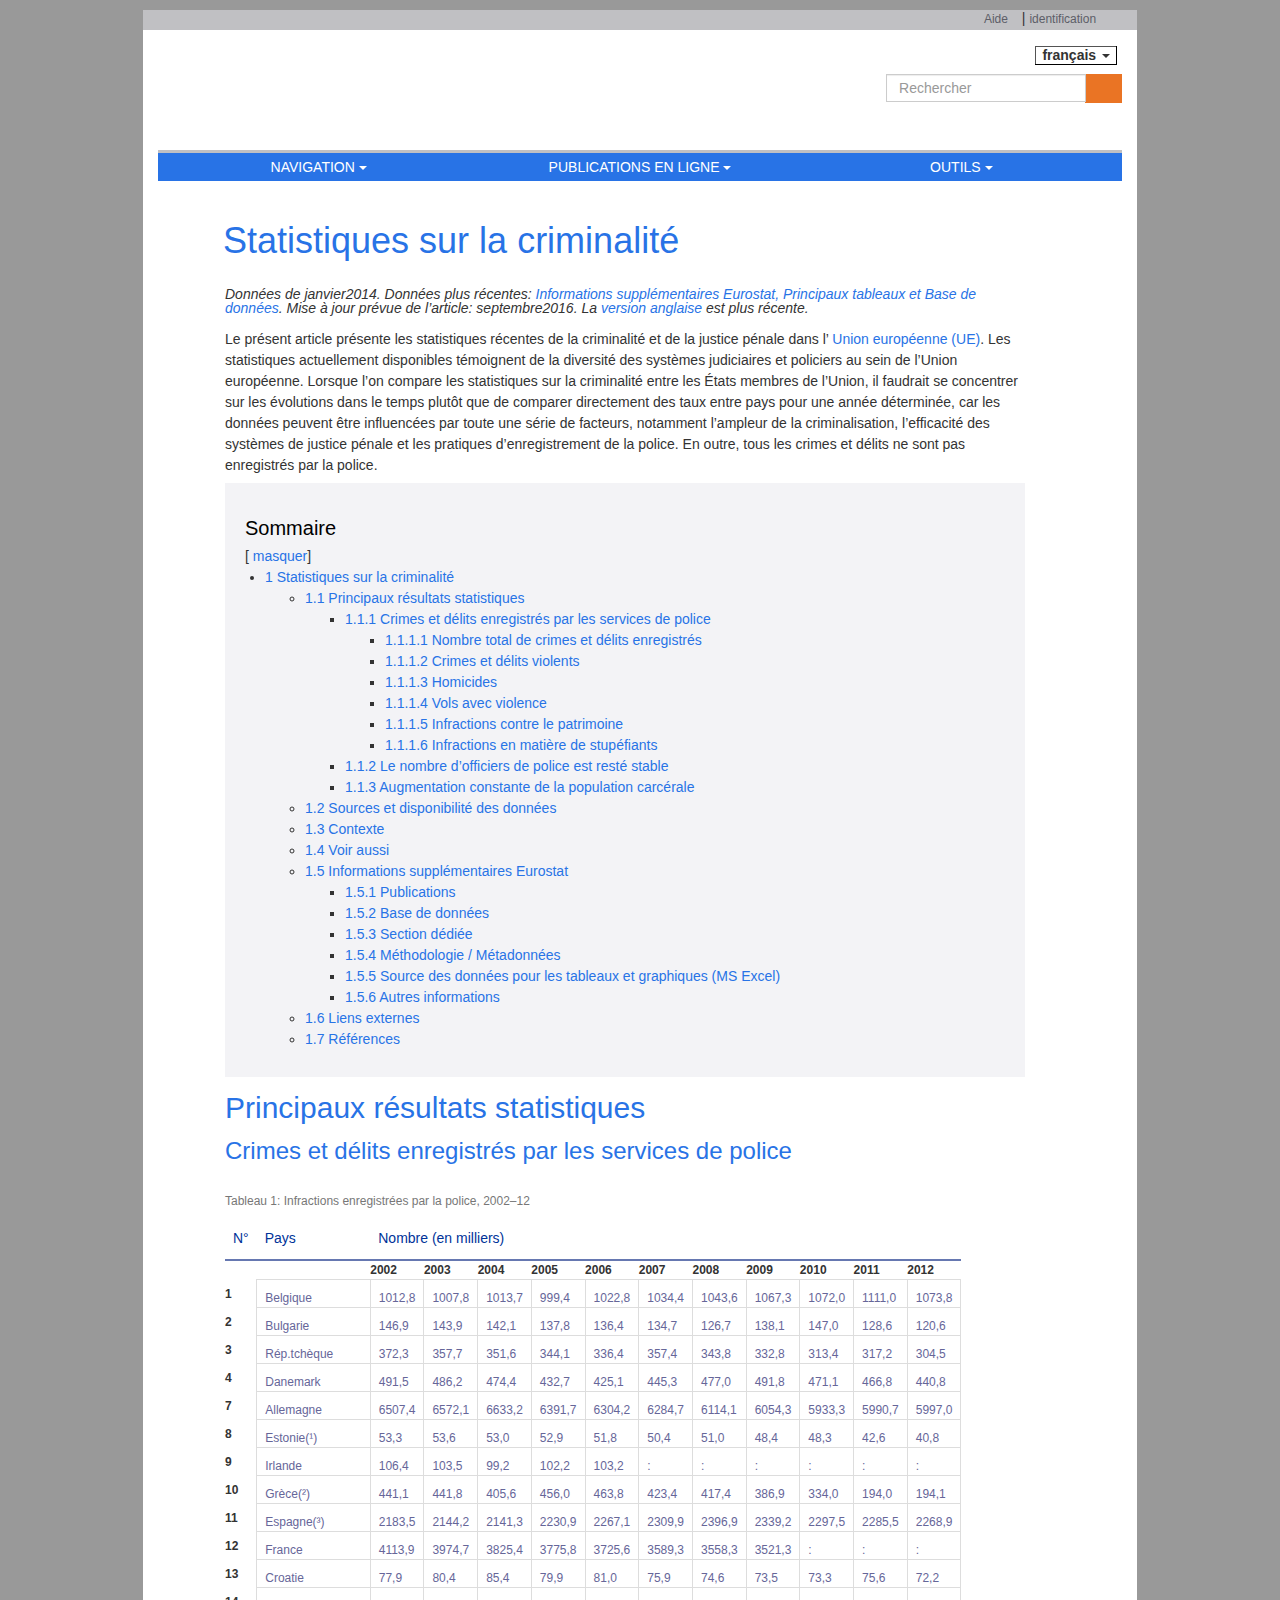
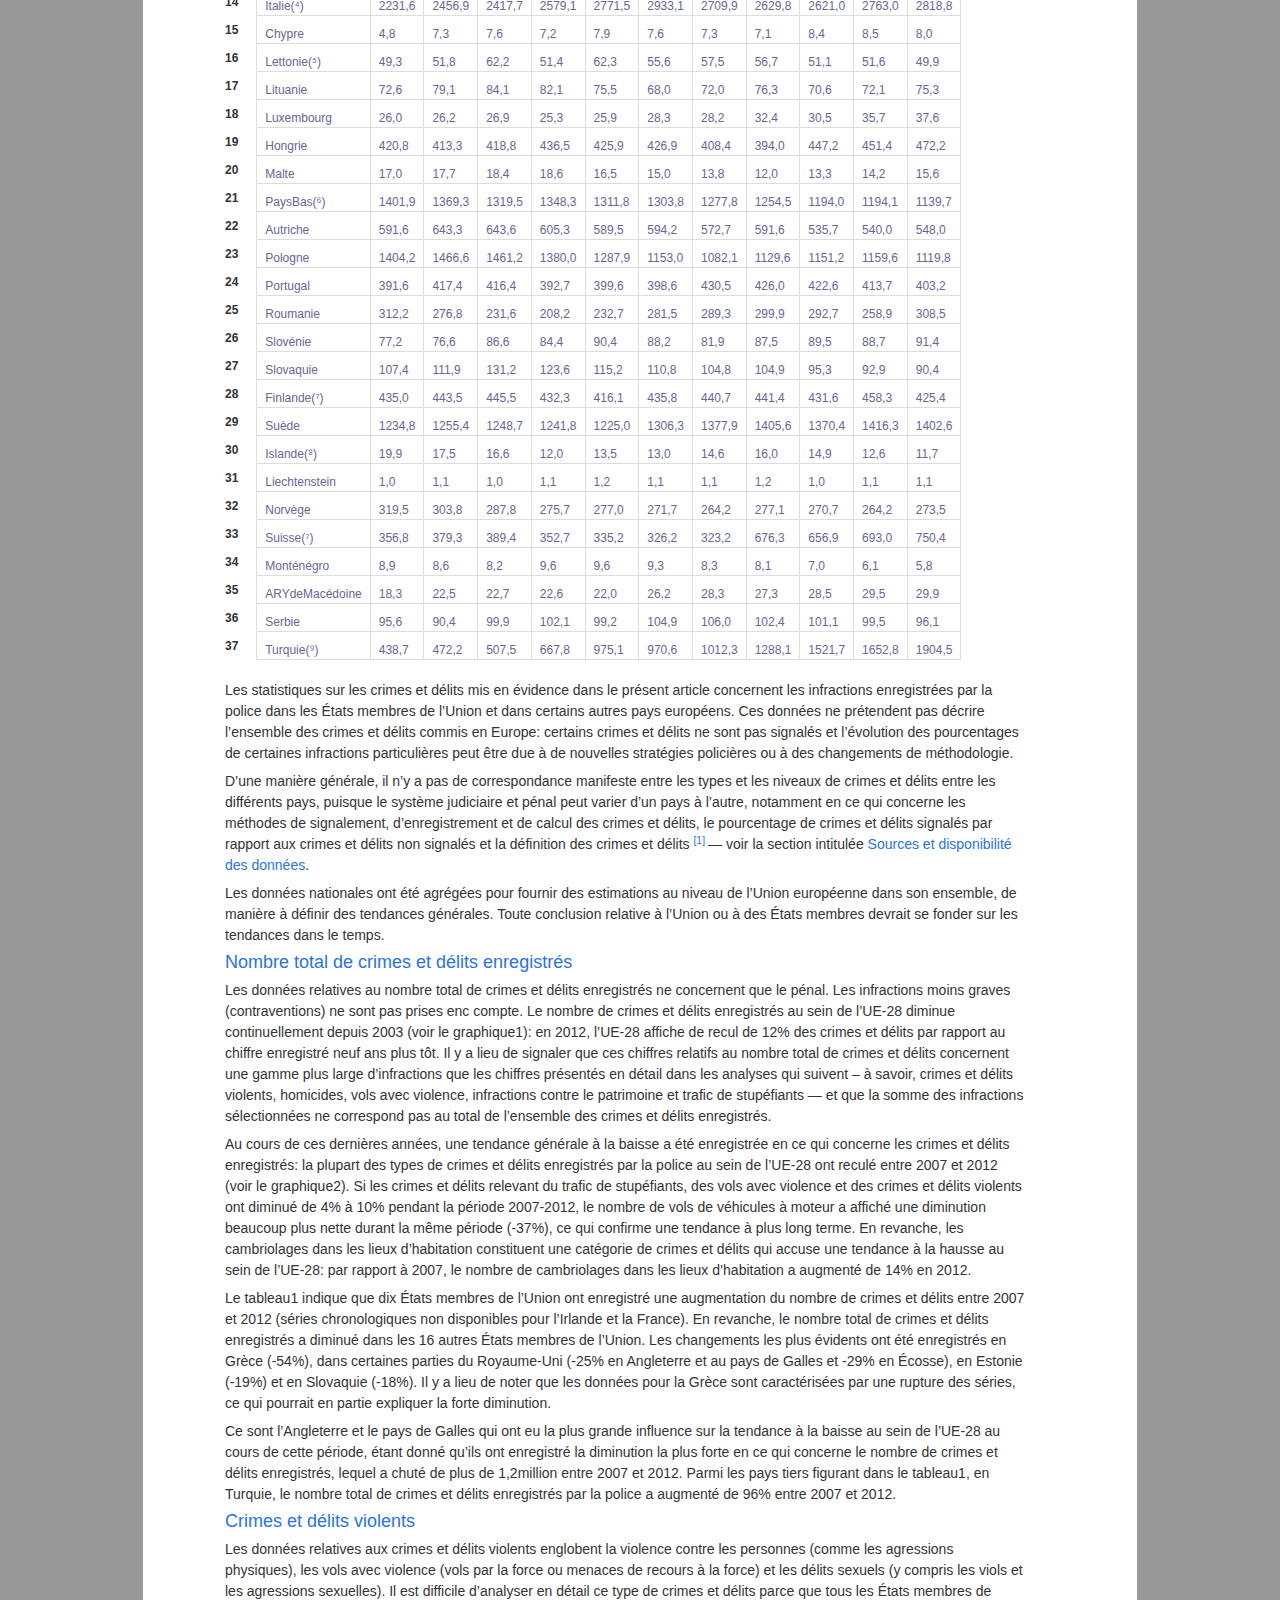
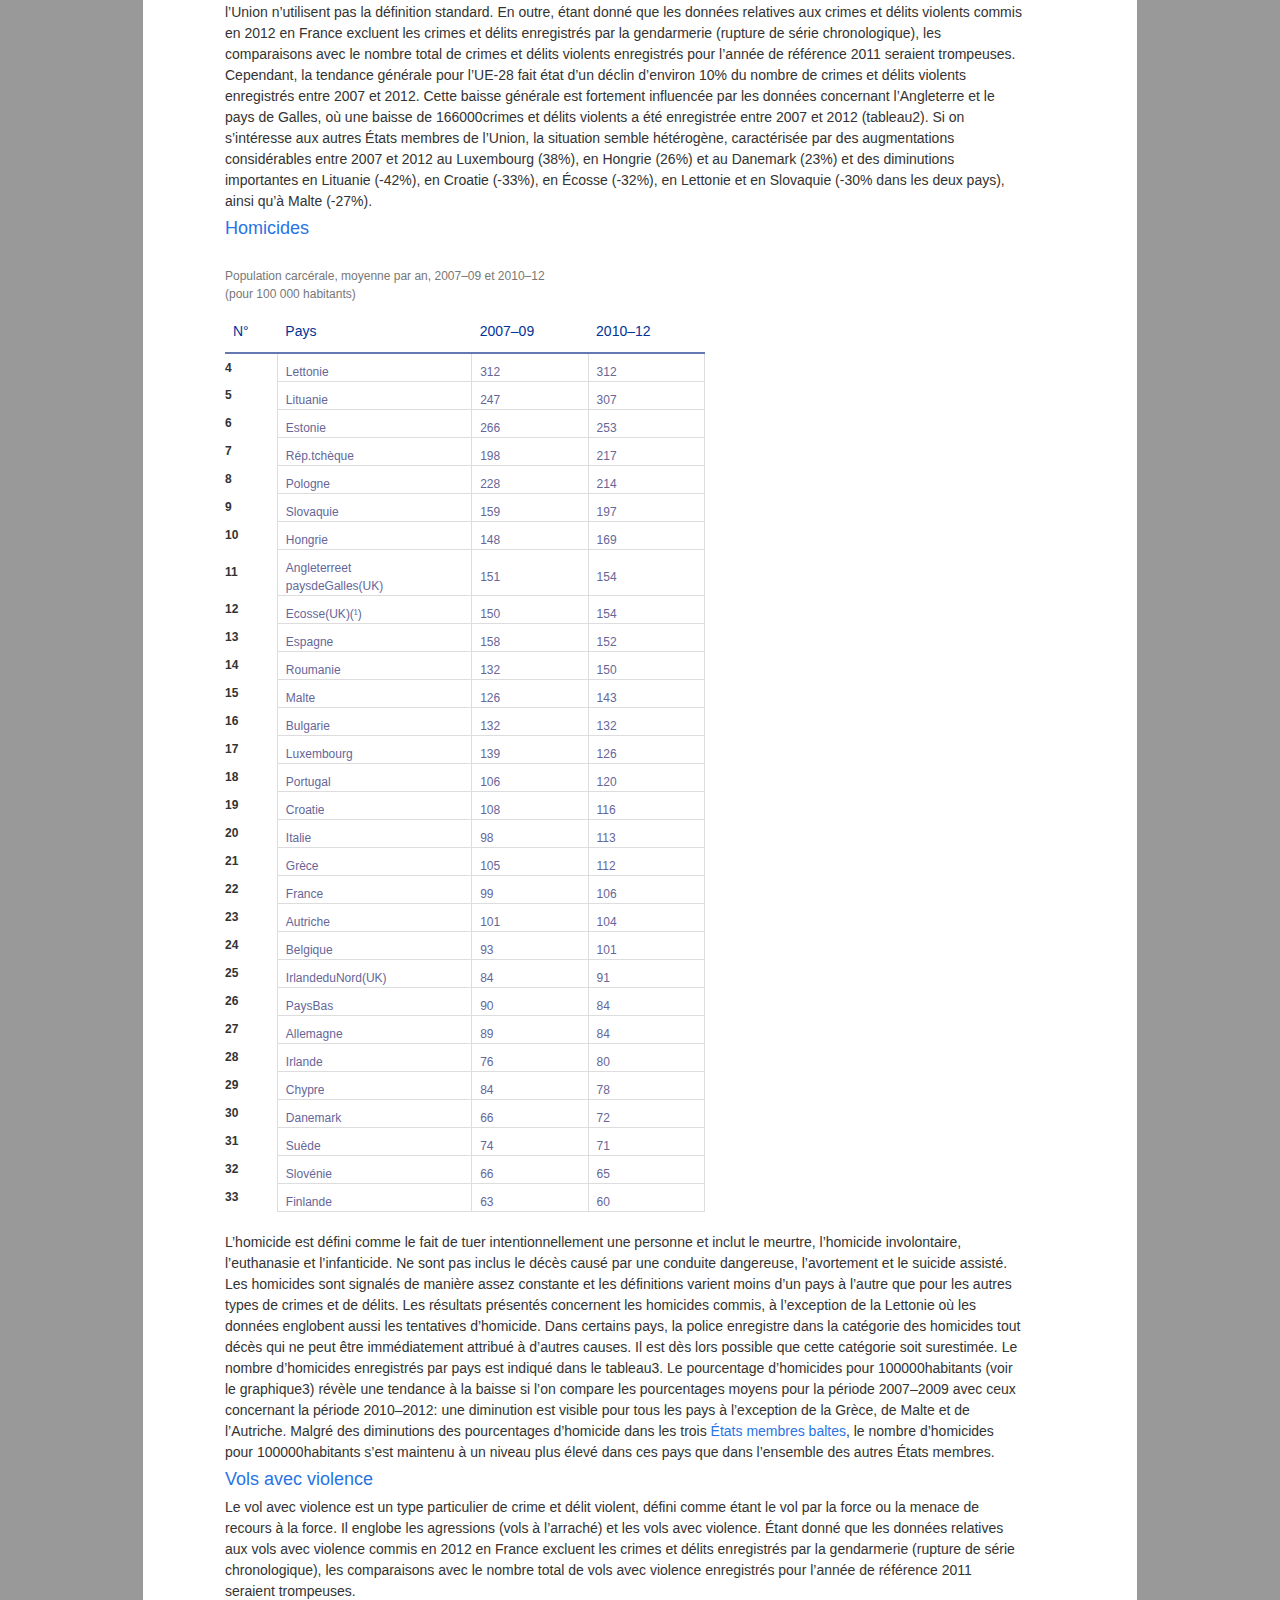
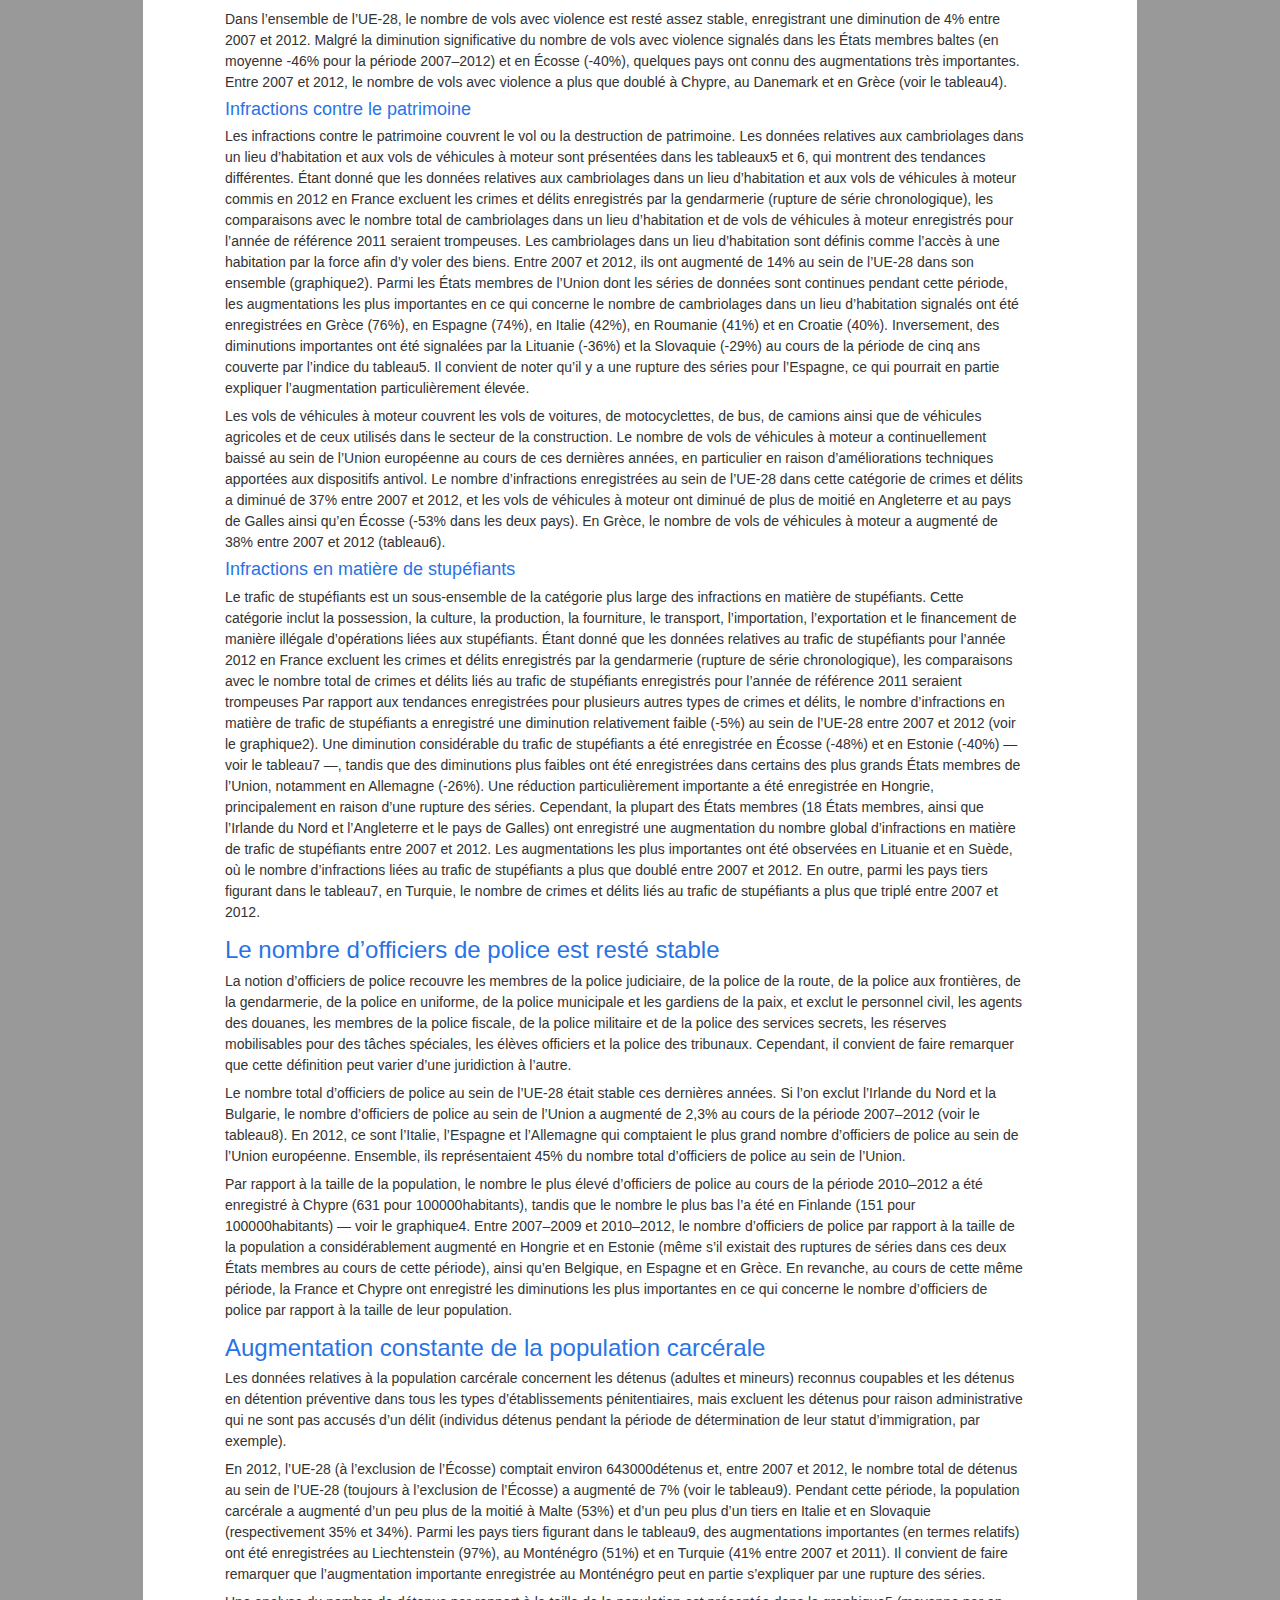
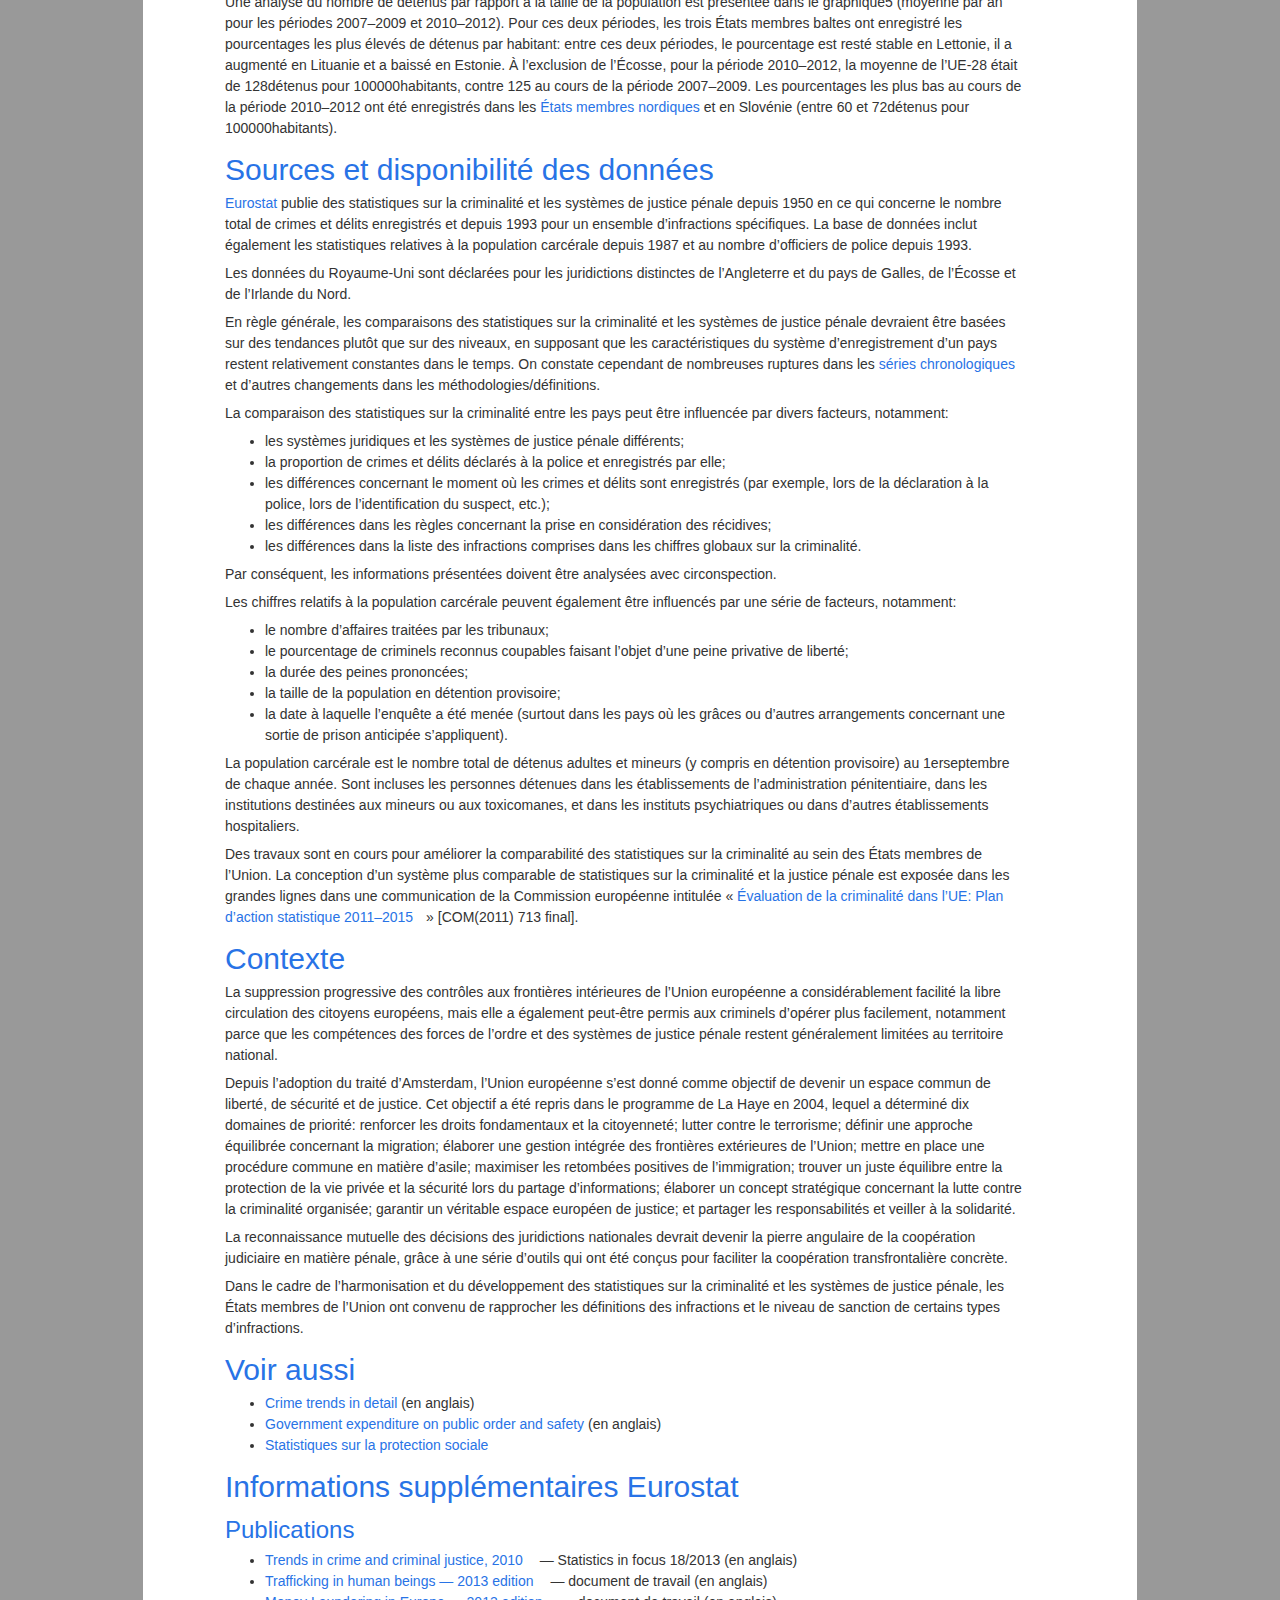
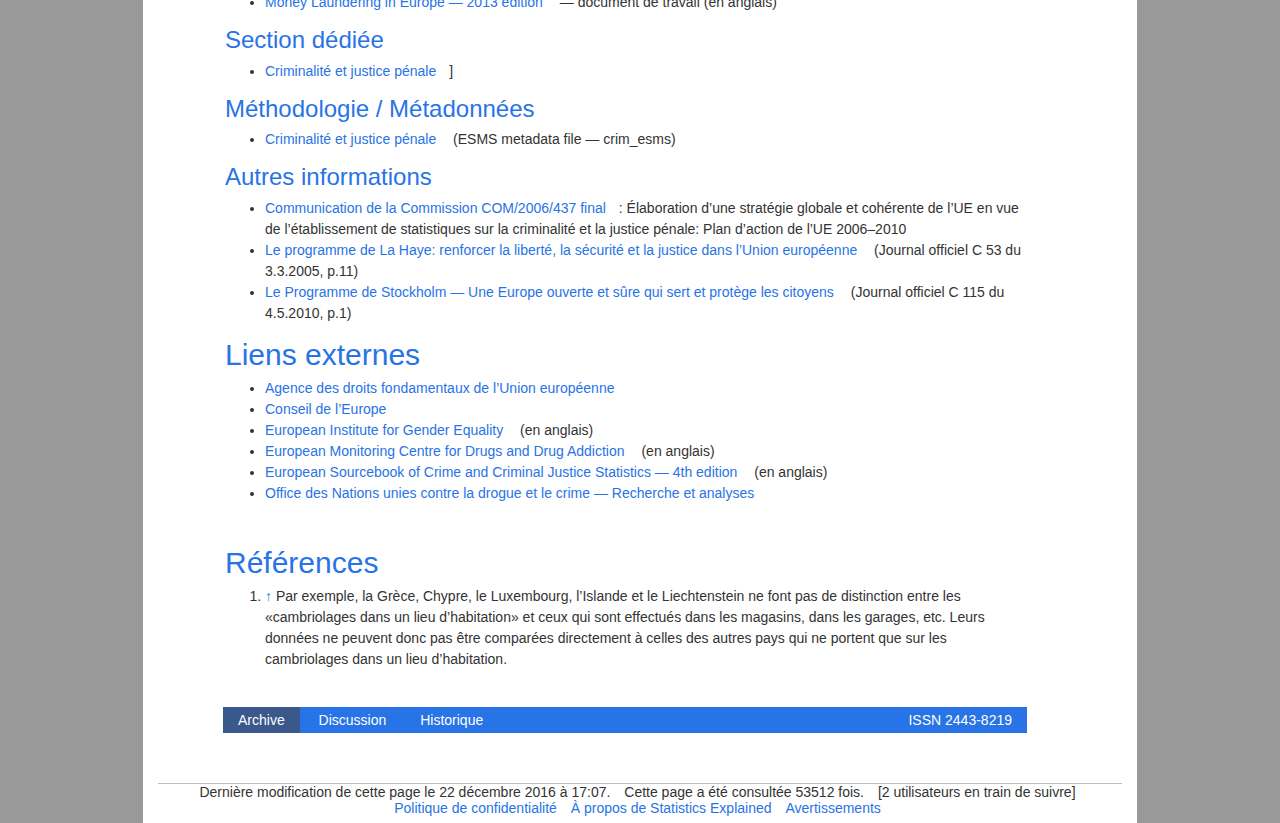
==== javascript-challenge-solo/challenge-js-files/index.html @ 6834a0c2 "add challenge files" ====
<!DOCTYPE html>
<!-- saved from url=(0093) -->
<html lang="fr" dir="ltr" class="client-js js flexbox flexboxlegacy canvas canvastext postmessage websqldatabase indexeddb hashchange history draganddrop websockets">

<head>
  <meta http-equiv="Content-Type" content="text/html; charset=UTF-8">
  <meta http-equiv="X-UA-Compatible" content="Ie=Edge,chrome=1">
  <title>Statistiques sur la criminalité - Statistics Explained</title>
  <meta name="generator" content="MediaWiki 1.22.5">
  <link rel="shortcut icon" href="http://ec.europa.eu/skins/common/logos/favicon.gif">
  <link rel="alternate" type="application/atom+xml" title="Flux Atom de Statistics Explained" href="http://ec.europa.eu/eurostat/statistics-explained/index.php?title=Special:RecentChanges&amp;feed=atom">

  <link rel="stylesheet" href="./assets/EMPM_MainPage.css">
  <link rel="stylesheet" href="./assets/StatexpBPM.css">
  <link rel="stylesheet" href="./assets/styles.css">
  <link rel="stylesheet" href="./assets/styles(1).css">
  <link rel="stylesheet" href="./assets/ext.cite.css">
  <link rel="stylesheet" href="./assets/jquery.makeCollapsible.css">
  <link rel="stylesheet" href="./assets/jquery.tipsy.css">
  <link rel="stylesheet" href="./assets/jquery.suggestions.css">
  <link rel="stylesheet" href="./assets/mediawiki.searchSuggest.css">
  <link rel="stylesheet" href="./assets/mediawiki.action.view.postEdit.css">
  <meta name="ResourceLoaderDynamicStyles" content="">
  <link href="./assets/style.css" rel="stylesheet" type="text/css">
  <meta http-equiv="X-UA-Compatible" content="IE=edge">
  <meta name="viewport" content="width=device-width, initial-scale=1.0">
  <link rel="stylesheet" href="./assets/font-awesome.min.css">
  <link rel="stylesheet" href="./assets/statexpflat.css">
  <link rel="stylesheet" href="./assets/statexpflat-grid.css">

  <style>
    a:lang(ar),
    a:lang(ckb),
    a:lang(kk-arab),
    a:lang(mzn),
    a:lang(ps),
    a:lang(ur) {
      text-decoration: none;
    }

    table {
      font-family: "Lucida Sans Unicode", "Lucida Grande", Sans-Serif;
      font-size: 12px;
      background: #fff;
      margin: 2rem 0;
      width: 480px;
      border-collapse: collapse;
      text-align: left;
    }

    table thead th {
      font-size: 14px;
      font-weight: normal;
      color: #039;
      padding: 10px 8px;
      border-bottom: 2px solid #6678b1;
    }

    table td {
      color: #669;
      padding: 9px 8px 0px 8px;
      border: 1px solid #DDD;

    }

    table tbody tr:hover td {
      color: #009;
    }

    .bodyContent {
      padding: 2rem 0rem;
      line-height: 1.5;
      max-width: 80rem;
      margin: auto;
    }

    .toc {
      width: auto;
      padding: 2rem;
    }

    .content {
      padding: 2rem 4rem;
    }
  </style>
</head>

<body class="mediawiki ltr sitedir-ltr ns-110 ns-subject page-Archive_Crime_statistics_fr skin-statexpflat action-view" cz-shortcut-listen="true">


  <div class="container">

    <div class="header" id="se-header">
      <div class="grey-stripe"></div>
      <div class="flag hidden-xs hidden-sm"></div>
      <div class="flag-mobile hidden-md hidden-lg"></div>
      <ul class="login list-inline hidden-xs hidden-sm">
        <li>
          <a href="http://ec.europa.eu/eurostat/statistics-explained/index.php/Help:Contents">Aide</a>
        </li>

        <li>
          <a href="http://ec.europa.eu/eurostat/statistics-explained/index.php?title=Special:UserLogin&amp;returnto=Archive%3ACrime+statistics%2Ffr"
            title="Il est nécessaire de se connecter avant toute modification (réservé à Eurostat et aux contributeurs accrédités)"
            accesskey="o">identification</a>
        </li>
        <li class="login-icon"></li>
      </ul>

      <div class="heading">
        <!--<div class="statexp-small hidden-lg hidden-md">Statistics Explained</div>-->
        <div class="lighthouse articles visible-lg-block"></div>

        <div class="links hidden-xs hidden-sm">
          <ul class="list-inline">


            <li class="lang-selector hidden-xs hidden-sm">
              <div class="dropdown">
                <button id="lang-selector" type="button" data-toggle="dropdown" aria-haspopup="true" aria-expanded="false">
                  <strong class="selflink">français</strong>
                  <span class="caret"></span>
                </button>
                <ul class="dropdown-menu" role="menu" aria-labelledby="dLabel">

                  <li>
                    <a href="http://ec.europa.eu/eurostat/statistics-explained/index.php?title=Archive:Crime_statistics" title="Archive:Crime statistics">English</a>
                  </li>
                  <li>
                    <a href="http://ec.europa.eu/eurostat/statistics-explained/index.php?title=Archive:Crime_statistics/bg" title="Archive:Crime statistics/bg">български</a>
                  </li>
                  <li>
                    <a href="http://ec.europa.eu/eurostat/statistics-explained/index.php?title=Archive:Crime_statistics/cs" title="Archive:Crime statistics/cs">česky</a>
                  </li>
                  <li>
                    <a href="http://ec.europa.eu/eurostat/statistics-explained/index.php?title=Archive:Crime_statistics/da" title="Archive:Crime statistics/da">dansk</a>
                  </li>
                  <li>
                    <a href="http://ec.europa.eu/eurostat/statistics-explained/index.php?title=Archive:Crime_statistics/de" title="Archive:Crime statistics/de">Deutsch</a>
                  </li>
                  <li>
                    <a href="http://ec.europa.eu/eurostat/statistics-explained/index.php?title=Archive:Crime_statistics/et" title="Archive:Crime statistics/et">eesti</a>
                  </li>
                  <li>
                    <a href="http://ec.europa.eu/eurostat/statistics-explained/index.php?title=Archive:Crime_statistics/el" title="Archive:Crime statistics/el">Ελληνικά</a>
                  </li>
                  <li>
                    <a href="http://ec.europa.eu/eurostat/statistics-explained/index.php?title=Archive:Crime_statistics/es" title="Archive:Crime statistics/es">español</a>
                  </li>
                  <li>
                    <a href="http://ec.europa.eu/eurostat/statistics-explained/index.php?title=Archive:Crime_statistics/hr" title="Archive:Crime statistics/hr">hrvatski</a>
                  </li>
                  <li>
                    <a href="http://ec.europa.eu/eurostat/statistics-explained/index.php?title=Archive:Crime_statistics/it" title="Archive:Crime statistics/it">italiano</a>
                  </li>
                  <li>
                    <a href="http://ec.europa.eu/eurostat/statistics-explained/index.php?title=Archive:Crime_statistics/lv" title="Archive:Crime statistics/lv">latviešu</a>
                  </li>
                  <li>
                    <a href="http://ec.europa.eu/eurostat/statistics-explained/index.php?title=Archive:Crime_statistics/lt" title="Archive:Crime statistics/lt">lietuvių</a>
                  </li>
                  <li>
                    <a href="http://ec.europa.eu/eurostat/statistics-explained/index.php?title=Archive:Crime_statistics/hu" title="Archive:Crime statistics/hu">magyar</a>
                  </li>
                  <li>
                    <a href="http://ec.europa.eu/eurostat/statistics-explained/index.php?title=Archive:Crime_statistics/nl" title="Archive:Crime statistics/nl">Nederlands</a>
                  </li>
                  <li>
                    <a href="http://ec.europa.eu/eurostat/statistics-explained/index.php?title=Archive:Crime_statistics/pl" title="Archive:Crime statistics/pl">polski</a>
                  </li>
                  <li>
                    <a href="http://ec.europa.eu/eurostat/statistics-explained/index.php?title=Archive:Crime_statistics/pt" title="Archive:Crime statistics/pt">português</a>
                  </li>
                  <li>
                    <a href="http://ec.europa.eu/eurostat/statistics-explained/index.php?title=Archive:Crime_statistics/ro" title="Archive:Crime statistics/ro">română</a>
                  </li>
                  <li>
                    <a href="http://ec.europa.eu/eurostat/statistics-explained/index.php?title=Archive:Crime_statistics/sk" title="Archive:Crime statistics/sk">slovenčina</a>
                  </li>
                  <li>
                    <a href="http://ec.europa.eu/eurostat/statistics-explained/index.php?title=Archive:Crime_statistics/sl" title="Archive:Crime statistics/sl">slovenščina</a>
                  </li>
                  <li>
                    <a href="http://ec.europa.eu/eurostat/statistics-explained/index.php?title=Archive:Crime_statistics/fi" title="Archive:Crime statistics/fi">suomi</a>
                  </li>
                  <li>
                    <a href="http://ec.europa.eu/eurostat/statistics-explained/index.php?title=Archive:Crime_statistics/sv" title="Archive:Crime statistics/sv">svenska</a>
                  </li>
                </ul>

              </div>

            </li>

          </ul>

        </div>
        <!----
		<div class="eurostat">eurostat</div>
		<div class="statexp">Statistics Explained</div>
		<!---->
        <a href="http://ec.europa.eu/eurostat/statistics-explained/index.php/Main_Page/fr">
          <div class="statexptitle"></div>
        </a>
        <div class="mobile-header-buttons hidden-md hidden-lg">
          <button id="mobile-menu-button" class="bt-open">
            <span class="glyphicon glyphicon-align-justify icon-show"></span>
            <span class="glyphicon glyphicon-remove icon-hide"></span>
          </button>
          <button id="mobile-search-button" class="bt-open">
            <span class="glyphicon glyphicon-search icon-show"></span>
            <span class="glyphicon glyphicon-remove icon-hide"></span>
          </button>
        </div>
        <!---->
        <div class="search-box hidden-xs hidden-sm">
          <form class="form-inline" action="http://ec.europa.eu/eurostat/statistics-explained/index.php" id="searchform">
            <input type="hidden" name="title" value="Special:Search">
            <div class="form-group">
              <div class="input-group">
                <input type="search" name="search" placeholder="Rechercher" title="Rechercher dans Statistics Explained [ctrl-option-f]"
                  accesskey="f" id="searchInput" class="form-control search-field" autocomplete="off">
                <span class="input-group-btn">
                  <button type="submit" id="mw-searchButton" class="btn search-btn search-general">
                    <span class="glyphicon glyphicon-search" aria-hidden="true"></span>
                  </button>
                </span>
              </div>
            </div>
          </form>
        </div>



      </div>
      <div class="row hidden-xs hidden-sm">
        <div class="col-lg-12  " id="menu-bar-container">
          <div class="row menu-bar-container">
            <div class="col-lg-4 col-md-4 head-menu-bar">
              <div class="dropdown">
                <button class="btn btn-default dropdown-toggle" type="button" id="p-navigation" data-toggle="dropdown" aria-haspopup="true"
                  aria-expanded="false">
                  Navigation
                  <span class="caret"></span>
                </button>
                <ul class="dropdown-menu" aria-labelledby="Navigation">

                  <li id="n-Home">
                    <a href="http://ec.europa.eu/eurostat/statistics-explained/index.php/Main_Page/fr">Page d'accueil</a>
                  </li>

                  <li id="n-Statistical-themes">
                    <a href="http://ec.europa.eu/eurostat/statistics-explained/index.php/Statistical_themes/fr">Thèmes statistiques</a>
                  </li>

                  <li id="n-Glossary">
                    <a href="http://ec.europa.eu/eurostat/statistics-explained/index.php/Thematic_glossaries/fr">Glossaire</a>
                  </li>

                  <li id="n-Categories">
                    <a href="http://ec.europa.eu/eurostat/statistics-explained/index.php/Special:Categories">Catégories</a>
                  </li>

                  <li id="n-Tutorials">
                    <a href="http://ec.europa.eu/eurostat/statistics-explained/index.php/Tutorial:Help_for_readers">Tutoriels</a>
                  </li>

                  <li id="n-help">
                    <a href="http://ec.europa.eu/eurostat/statistics-explained/index.php/Help:Contents" rel="nofollow" title="Aide">Aide</a>
                  </li>

                  <li id="n-Eurostat-home">
                    <a href="http://ec.europa.eu/eurostat/" rel="nofollow">Page d'accueil d'Eurostat</a>
                  </li>

                  <li id="n-Contact-Eurostat">
                    <a href="http://ec.europa.eu/eurostat/help/support" rel="nofollow">Contacter Eurostat</a>
                  </li>
                </ul>

              </div>
            </div>

            <div class="col-lg-4 col-md-4 head-menu-bar">
              <div class="dropdown">
                <button class="btn btn-default dropdown-toggle" type="button" id="p-m-onlinepub" data-toggle="dropdown" aria-haspopup="true"
                  aria-expanded="false">
                  Publications en ligne
                  <span class="caret"></span>
                </button>
                <ul class="dropdown-menu" aria-labelledby="Publications en ligne">

                  <li id="n-Regional-yearbook">
                    <a href="http://ec.europa.eu/eurostat/statistics-explained/index.php/Eurostat_regional_yearbook/fr">Annuaire régional</a>
                  </li>

                  <li id="n-The-EU-in-the-world">
                    <a href="http://ec.europa.eu/eurostat/statistics-explained/index.php/The_EU_in_the_world">The EU in the world</a>
                  </li>

                  <li id="n-Multilingual-articles">
                    <a href="http://ec.europa.eu/eurostat/statistics-explained/index.php?title=Multilingual_articles">Multilingual articles</a>
                  </li>

                  <li id="n-Other-publications">
                    <a href="http://ec.europa.eu/eurostat/statistics-explained/index.php/Online%20publications">Liste complète</a>
                  </li>
                </ul>

              </div>
            </div>

            <div class="col-lg-4 col-md-4 head-menu-bar">
              <div class="dropdown">
                <button class="btn btn-default dropdown-toggle" type="button" id="p-TOOLBOX" data-toggle="dropdown" aria-haspopup="true"
                  aria-expanded="false">
                  Outils
                  <span class="caret"></span>
                </button>
                <ul class="dropdown-menu" aria-labelledby="">
                  <li id="t-whatlinkshere">
                    <a href="http://ec.europa.eu/eurostat/statistics-explained/index.php?title=Special:WhatLinksHere/Archive:Crime_statistics/fr"
                      title="Liste des pages liées à celle-ci [j]" accesskey="j">Pages liées</a>
                  </li>
                  <li id="t-specialpages">
                    <a href="http://ec.europa.eu/eurostat/statistics-explained/index.php?title=Special:SpecialPages" title="Liste de toutes les pages spéciales [q]"
                      accesskey="q">Pages spéciales</a>
                  </li>
                </ul>

              </div>
            </div>

          </div>
        </div>
      </div>
    </div>
    <div class="row hidden-md hidden-lg">
      <div class="col-sm-12 col-xs-12 mobile-search">
        <div class="search-box search-box-mobile hidden-md hidden-lg">
          <form class="form-inline" action="http://ec.europa.eu/eurostat/statistics-explained/index.php" id="searchform">
            <input type="hidden" name="title" value="Special:Search">
            <div class="form-group">
              <div class="input-group">
                <input type="search" name="search" placeholder="Rechercher" title="Rechercher dans Statistics Explained [ctrl-option-f]"
                  accesskey="f" id="searchInput" class="form-control search-field" autocomplete="off">
                <span class="input-group-btn">
                  <button type="submit" id="mw-searchButton" class="btn search-btn search-general">
                    <span class="glyphicon glyphicon-search" aria-hidden="true"></span>
                  </button>
                </span>
              </div>
            </div>
          </form>
        </div>

      </div>
      <div class="col-sm-12 col-xs-12 mobile-menu">
        <div class="col-lg-4 col-md-4 head-menu-bar">
          <div class="dropdown">
            <button class="btn btn-default dropdown-toggle" type="button" id="p-navigation" data-toggle="dropdown" aria-haspopup="true"
              aria-expanded="false">
              Navigation
              <span class="caret"></span>
            </button>
            <ul class="dropdown-menu" aria-labelledby="Navigation">

              <li id="n-Home">
                <a href="http://ec.europa.eu/eurostat/statistics-explained/index.php/Main_Page/fr">Page d'accueil</a>
              </li>

              <li id="n-Statistical-themes">
                <a href="http://ec.europa.eu/eurostat/statistics-explained/index.php/Statistical_themes/fr">Thèmes statistiques</a>
              </li>

              <li id="n-Glossary">
                <a href="http://ec.europa.eu/eurostat/statistics-explained/index.php/Thematic_glossaries/fr">Glossaire</a>
              </li>

              <li id="n-Categories">
                <a href="http://ec.europa.eu/eurostat/statistics-explained/index.php/Special:Categories">Catégories</a>
              </li>

              <li id="n-Tutorials">
                <a href="http://ec.europa.eu/eurostat/statistics-explained/index.php/Tutorial:Help_for_readers">Tutoriels</a>
              </li>

              <li id="n-help">
                <a href="http://ec.europa.eu/eurostat/statistics-explained/index.php/Help:Contents" rel="nofollow" title="Aide">Aide</a>
              </li>

              <li id="n-Eurostat-home">
                <a href="http://ec.europa.eu/eurostat/" rel="nofollow">Page d'accueil d'Eurostat</a>
              </li>

              <li id="n-Contact-Eurostat">
                <a href="http://ec.europa.eu/eurostat/help/support" rel="nofollow">Contacter Eurostat</a>
              </li>
            </ul>

          </div>
        </div>

        <div class="col-lg-4 col-md-4 head-menu-bar">
          <div class="dropdown">
            <button class="btn btn-default dropdown-toggle" type="button" id="p-m-onlinepub" data-toggle="dropdown" aria-haspopup="true"
              aria-expanded="false">
              Publications en ligne
              <span class="caret"></span>
            </button>
            <ul class="dropdown-menu" aria-labelledby="Publications en ligne">

              <li id="n-Regional-yearbook">
                <a href="http://ec.europa.eu/eurostat/statistics-explained/index.php/Eurostat_regional_yearbook/fr">Annuaire régional</a>
              </li>

              <li id="n-The-EU-in-the-world">
                <a href="http://ec.europa.eu/eurostat/statistics-explained/index.php/The_EU_in_the_world">The EU in the world</a>
              </li>

              <li id="n-Multilingual-articles">
                <a href="http://ec.europa.eu/eurostat/statistics-explained/index.php?title=Multilingual_articles">Multilingual articles</a>
              </li>

              <li id="n-Other-publications">
                <a href="http://ec.europa.eu/eurostat/statistics-explained/index.php/Online%20publications">Liste complète</a>
              </li>
            </ul>

          </div>
        </div>

        <div class="col-lg-4 col-md-4 head-menu-bar">
          <div class="dropdown">
            <button class="btn btn-default dropdown-toggle" type="button" id="p-TOOLBOX" data-toggle="dropdown" aria-haspopup="true"
              aria-expanded="false">
              Outils
              <span class="caret"></span>
            </button>
            <ul class="dropdown-menu" aria-labelledby="">
              <li id="t-whatlinkshere">
                <a href="http://ec.europa.eu/eurostat/statistics-explained/index.php?title=Special:WhatLinksHere/Archive:Crime_statistics/fr"
                  title="Liste des pages liées à celle-ci [j]" accesskey="j">Pages liées</a>
              </li>
              <li id="t-specialpages">
                <a href="http://ec.europa.eu/eurostat/statistics-explained/index.php?title=Special:SpecialPages" title="Liste de toutes les pages spéciales [q]"
                  accesskey="q">Pages spéciales</a>
              </li>
            </ul>

          </div>
        </div>

      </div>
    </div>

    <!--END HEADER BEGIN PAGE-->
    <!----
<div class="onerow">
<!---->
    <div class="row content-row">
      <!-- BEGIN LSF -->
      <!---->
      <div class="hidden-md hidden-lg hidden-xs hidden-sm sidebar content-col">
        <!----
		<div class="col2 sidebar">
		<!---->
        <div class="col-lg-4 col-md-4 head-menu-bar">
          <div class="dropdown">
            <button class="btn btn-default dropdown-toggle" type="button" id="p-navigation" data-toggle="dropdown" aria-haspopup="true"
              aria-expanded="false">
              Navigation
              <span class="caret"></span>
            </button>
            <ul class="dropdown-menu" aria-labelledby="Navigation">

              <li id="n-Home">
                <a href="http://ec.europa.eu/eurostat/statistics-explained/index.php/Main_Page/fr">Page d'accueil</a>
              </li>

              <li id="n-Statistical-themes">
                <a href="http://ec.europa.eu/eurostat/statistics-explained/index.php/Statistical_themes/fr">Thèmes statistiques</a>
              </li>

              <li id="n-Glossary">
                <a href="http://ec.europa.eu/eurostat/statistics-explained/index.php/Thematic_glossaries/fr">Glossaire</a>
              </li>

              <li id="n-Categories">
                <a href="http://ec.europa.eu/eurostat/statistics-explained/index.php/Special:Categories">Catégories</a>
              </li>

              <li id="n-Tutorials">
                <a href="http://ec.europa.eu/eurostat/statistics-explained/index.php/Tutorial:Help_for_readers">Tutoriels</a>
              </li>

              <li id="n-help">
                <a href="http://ec.europa.eu/eurostat/statistics-explained/index.php/Help:Contents" rel="nofollow" title="Aide">Aide</a>
              </li>

              <li id="n-Eurostat-home">
                <a href="http://ec.europa.eu/eurostat/" rel="nofollow">Page d'accueil d'Eurostat</a>
              </li>

              <li id="n-Contact-Eurostat">
                <a href="http://ec.europa.eu/eurostat/help/support" rel="nofollow">Contacter Eurostat</a>
              </li>
            </ul>

          </div>
        </div>

        <div class="col-lg-4 col-md-4 head-menu-bar">
          <div class="dropdown">
            <button class="btn btn-default dropdown-toggle" type="button" id="p-m-onlinepub" data-toggle="dropdown" aria-haspopup="true"
              aria-expanded="false">
              Publications en ligne
              <span class="caret"></span>
            </button>
            <ul class="dropdown-menu" aria-labelledby="Publications en ligne">

              <li id="n-Regional-yearbook">
                <a href="http://ec.europa.eu/eurostat/statistics-explained/index.php/Eurostat_regional_yearbook/fr">Annuaire régional</a>
              </li>

              <li id="n-The-EU-in-the-world">
                <a href="http://ec.europa.eu/eurostat/statistics-explained/index.php/The_EU_in_the_world">The EU in the world</a>
              </li>

              <li id="n-Multilingual-articles">
                <a href="http://ec.europa.eu/eurostat/statistics-explained/index.php?title=Multilingual_articles">Multilingual articles</a>
              </li>

              <li id="n-Other-publications">
                <a href="http://ec.europa.eu/eurostat/statistics-explained/index.php/Online%20publications">Liste complète</a>
              </li>
            </ul>

          </div>
        </div>

        <div class="col-lg-4 col-md-4 head-menu-bar">
          <div class="dropdown">
            <button class="btn btn-default dropdown-toggle" type="button" id="p-TOOLBOX" data-toggle="dropdown" aria-haspopup="true"
              aria-expanded="false">
              Outils
              <span class="caret"></span>
            </button>
            <ul class="dropdown-menu" aria-labelledby="">
              <li id="t-whatlinkshere">
                <a href="http://ec.europa.eu/eurostat/statistics-explained/index.php?title=Special:WhatLinksHere/Archive:Crime_statistics/fr"
                  title="Liste des pages liées à celle-ci [j]" accesskey="j">Pages liées</a>
              </li>
              <li id="t-specialpages">
                <a href="http://ec.europa.eu/eurostat/statistics-explained/index.php?title=Special:SpecialPages" title="Liste de toutes les pages spéciales [q]"
                  accesskey="q">Pages spéciales</a>
              </li>
            </ul>

          </div>
        </div>

      </div>
      <!-- END LSF -->

      <!-- BEGIN CONTENT-->
      <div class="col-lg-12 col-md-12 col-sm-12 col-xs-12 content-col content article-content ">


        <div id="content" class="content">

          <a name="top" id="top"></a>

          <div class="article-action-bar">

            <div style="height: 17px;">
              <div style="float: right;">
                <a href="https://twitter.com/intent/tweet?url=http%3A%2F%2Fec.europa.eu%2Feurostat%2Fstatistics-explained%2Findex.php%3Ftitle%3DArchive%3ACrime_statistics%2Ffr&amp;hashtags=Eurostat">
                  <i class="fa fa-twitter fa-2x" aria-hidden="true" style="color: #00aced;"></i>
                </a>

                <a href="https://www.facebook.com/sharer/sharer.php?u=http%3A%2F%2Fec.europa.eu%2Feurostat%2Fstatistics-explained%2Findex.php%3Ftitle%3DArchive%3ACrime_statistics%2Ffr"
                  target="_blank" onclick="window.open(this.href,&#39;&#39;,&#39;scrollbars=1,resizable=1,width=400,height=620&#39;);return false;">
                  <i class="fa fa-facebook-official fa-2x" aria-hidden="true" style="color: #3b5998;"></i>
                </a>
                <a href="http://plus.google.com/share?app=110&amp;url=http%3A%2F%2Fec.europa.eu%2Feurostat%2Fstatistics-explained%2Findex.php%3Ftitle%3DArchive%3ACrime_statistics%2Ffr"
                  target="_blank" onclick="window.open(this.href,&#39;&#39;,&#39;scrollbars=1,resizable=1,width=400,height=620&#39;);return false;">
                  <i class="fa fa-google-plus fa-2x" aria-hidden="true" style="color: #d34836;"></i>
                </a>
                <span></span>

                <span id="userbar-print">
                  <span class=" pdfnospin" data-pageid="19239">
                    <i class="fa fa-print fa-2x"></i>
                  </span>
                  <span class="fa-stack pdfspin" style="display: none;">
                    <i class="fa fa-print fa-stack-2x"></i>
                    <i class="fa fa-circle-o-notch fa-spin fa-2x fa-fw " style="margin-left: -4px;"></i>
                  </span>
                  <span>


                  </span>
                </span>
              </div>
            </div>

          </div>

          <h1 id="firstHeading" class="firstHeading">Statistiques sur la criminalité </h1>

          <div id="bodyContent" class="bodyContent">

            <!-- start content -->
            <div id="mw-content-text" lang="en" dir="ltr" class="mw-content-ltr">
              <dl>
                <dd>
                  <i>Données de janvier2014. Données plus récentes:
                    <a href="#Informations_suppl.C3.A9mentaires_Eurostat">Informations supplémentaires Eurostat, Principaux tableaux et Base de données</a>. Mise à jour prévue
                    de l’article: septembre2016. La
                    <a href="http://ec.europa.eu/eurostat/statistics-explained/index.php?title=Crime_and_criminal_justice_statistics" title="Crime and criminal justice statistics">version anglaise</a> est plus récente.</i>
                </dd>
              </dl>

              <p>Le présent article présente les statistiques récentes de la criminalité et de la justice pénale dans l’
                <a href="http://ec.europa.eu/eurostat/statistics-explained/index.php?title=Glossary:European_Union_(EU)/fr" gloss-content="L’&lt;b&gt;Union européenne&lt;/b&gt;, ou &lt;b&gt;UE&lt;/b&gt;, est une union économique et politique de 28 pays européens, instituée le 1&lt;sup&gt;er&lt;/sup&gt; novembre 1993 ..."
                  gloss-idx="0" original-title="Glossary:European Union (EU)/fr">Union européenne (UE)</a>. Les statistiques actuellement disponibles témoignent de la diversité des systèmes
                judiciaires et policiers au sein de l’Union européenne. Lorsque l’on compare les statistiques sur la criminalité
                entre les États membres de l’Union, il faudrait se concentrer sur les évolutions dans le temps plutôt que
                de comparer directement des taux entre pays pour une année déterminée, car les données peuvent être influencées
                par toute une série de facteurs, notamment l’ampleur de la criminalisation, l’efficacité des systèmes de
                justice pénale et les pratiques d’enregistrement de la police. En outre, tous les crimes et délits ne sont
                pas enregistrés par la police.
              </p>
              <div id="toc" class="toc">
                <div id="toctitle">
                  <h2>Sommaire</h2>
                  <span class="toctoggle">[
                    <a href="#" class="internal" id="togglelink">masquer</a>]</span>
                </div>
                <ul>
                  <li class="toclevel-1 tocsection-1">
                    <a href="#Statistiques_sur_la_criminalit.C3.A9">
                      <span class="tocnumber">1</span>
                      <span class="toctext">Statistiques sur la criminalité</span>
                    </a>
                    <ul>
                      <li class="toclevel-2 tocsection-2">
                        <a href="#Principaux_r.C3.A9sultats_statistiques">
                          <span class="tocnumber">1.1</span>
                          <span class="toctext">Principaux résultats statistiques</span>
                        </a>
                        <ul>
                          <li class="toclevel-3 tocsection-3">
                            <a href="#Crimes_et_d.C3.A9lits_enregistr.C3.A9s_par_les_services_de_police">
                              <span class="tocnumber">1.1.1</span>
                              <span class="toctext">Crimes et délits enregistrés par les services de police</span>
                            </a>
                            <ul>
                              <li class="toclevel-4 tocsection-4">
                                <a href="#Nombre_total_de_crimes_et_d.C3.A9lits_enregistr.C3.A9s">
                                  <span class="tocnumber">1.1.1.1</span>
                                  <span class="toctext">Nombre total de crimes et délits enregistrés</span>
                                </a>
                              </li>
                              <li class="toclevel-4 tocsection-5">
                                <a href="#Crimes_et_d.C3.A9lits_violents">
                                  <span class="tocnumber">1.1.1.2</span>
                                  <span class="toctext">Crimes et délits violents</span>
                                </a>
                              </li>
                              <li class="toclevel-4 tocsection-6">
                                <a href="#Homicides">
                                  <span class="tocnumber">1.1.1.3</span>
                                  <span class="toctext">Homicides</span>
                                </a>
                              </li>
                              <li class="toclevel-4 tocsection-7">
                                <a href="#Vols_avec_violence">
                                  <span class="tocnumber">1.1.1.4</span>
                                  <span class="toctext">Vols avec violence</span>
                                </a>
                              </li>
                              <li class="toclevel-4 tocsection-8">
                                <a href="#Infractions_contre_le_patrimoine">
                                  <span class="tocnumber">1.1.1.5</span>
                                  <span class="toctext">Infractions contre le patrimoine</span>
                                </a>
                              </li>
                              <li class="toclevel-4 tocsection-9">
                                <a href="#Infractions_en_mati.C3.A8re_de_stup.C3.A9fiants">
                                  <span class="tocnumber">1.1.1.6</span>
                                  <span class="toctext">Infractions en matière de stupéfiants</span>
                                </a>
                              </li>
                            </ul>
                          </li>
                          <li class="toclevel-3 tocsection-10">
                            <a href="#Le_nombre_d.E2.80.99officiers_de_police_est_rest.C3.A9_stable">
                              <span class="tocnumber">1.1.2</span>
                              <span class="toctext">Le nombre d’officiers de police est resté stable</span>
                            </a>
                          </li>
                          <li class="toclevel-3 tocsection-11">
                            <a href="#Augmentation_constante_de_la_population_carc.C3.A9rale">
                              <span class="tocnumber">1.1.3</span>
                              <span class="toctext">Augmentation constante de la population carcérale</span>
                            </a>
                          </li>
                        </ul>
                      </li>
                      <li class="toclevel-2 tocsection-12">
                        <a href="#Sources_et_disponibilit.C3.A9_des_donn.C3.A9es">
                          <span class="tocnumber">1.2</span>
                          <span class="toctext">Sources et disponibilité des données</span>
                        </a>
                      </li>
                      <li class="toclevel-2 tocsection-13">
                        <a href="#Contexte">
                          <span class="tocnumber">1.3</span>
                          <span class="toctext">Contexte</span>
                        </a>
                      </li>
                      <li class="toclevel-2 tocsection-14">
                        <a href="#Voir_aussi">
                          <span class="tocnumber">1.4</span>
                          <span class="toctext">Voir aussi</span>
                        </a>
                      </li>
                      <li class="toclevel-2 tocsection-15">
                        <a href="#Informations_suppl.C3.A9mentaires_Eurostat">
                          <span class="tocnumber">1.5</span>
                          <span class="toctext">Informations supplémentaires Eurostat</span>
                        </a>
                        <ul>
                          <li class="toclevel-3 tocsection-16">
                            <a href="#Publications">
                              <span class="tocnumber">1.5.1</span>
                              <span class="toctext">Publications</span>
                            </a>
                          </li>
                          <li class="toclevel-3 tocsection-17">
                            <a href="#Base_de_donn.C3.A9es">
                              <span class="tocnumber">1.5.2</span>
                              <span class="toctext">Base de données</span>
                            </a>
                          </li>
                          <li class="toclevel-3 tocsection-18">
                            <a href="#Section_d.C3.A9di.C3.A9e">
                              <span class="tocnumber">1.5.3</span>
                              <span class="toctext">Section dédiée</span>
                            </a>
                          </li>
                          <li class="toclevel-3 tocsection-19">
                            <a href="#M.C3.A9thodologie_.2F_M.C3.A9tadonn.C3.A9es">
                              <span class="tocnumber">1.5.4</span>
                              <span class="toctext">Méthodologie / Métadonnées</span>
                            </a>
                          </li>
                          <li class="toclevel-3 tocsection-20">
                            <a href="#Source_des_donn.C3.A9es_pour_les_tableaux_et_graphiques_.28MS_Excel.29">
                              <span class="tocnumber">1.5.5</span>
                              <span class="toctext">Source des données pour les tableaux et graphiques (MS Excel)</span>
                            </a>
                          </li>
                          <li class="toclevel-3 tocsection-21">
                            <a href="#Autres_informations">
                              <span class="tocnumber">1.5.6</span>
                              <span class="toctext">Autres informations</span>
                            </a>
                          </li>
                        </ul>
                      </li>
                      <li class="toclevel-2 tocsection-22">
                        <a href="#Liens_externes">
                          <span class="tocnumber">1.6</span>
                          <span class="toctext">Liens externes</span>
                        </a>
                      </li>
                      <li class="toclevel-2 tocsection-23">
                        <a href="#R.C3.A9f.C3.A9rences">
                          <span class="tocnumber">1.7</span>
                          <span class="toctext">Références</span>
                        </a>
                      </li>
                    </ul>
                  </li>
                </ul>
              </div>

              <h2>
                <span class="mw-headline" id="Principaux_r.C3.A9sultats_statistiques">Principaux résultats statistiques</span>
              </h2>
              <h3>
                <span class="mw-headline" id="Crimes_et_d.C3.A9lits_enregistr.C3.A9s_par_les_services_de_police">Crimes et délits enregistrés par les services de police</span>
              </h3>


              <table cellspacing="0" cellpadding="0" id="table1">
                <caption> Tableau 1: Infractions enregistrées par la police, 2002–12</caption>
                <thead>
                  <tr>
                    <th>N°</th>
                    <th>Pays</th>
                    <th colspan="12">Nombre (en milliers)</th>
                  </tr>
                </thead>
                <tbody>

                  <tr>

                    <th>

                    </th>
                    <th dir="ltr"></th>
                    <th>2002</th>
                    <th>2003</th>
                    <th>2004</th>
                    <th>2005</th>
                    <th>2006</th>
                    <th>2007</th>
                    <th>2008</th>
                    <th>2009</th>
                    <th>2010</th>
                    <th>2011</th>
                    <th>2012</th>
                  </tr>
                  <tr>
                    <th>
                      <div>1</div>
                    </th>
                    <td>Belgique</td>
                    <td>1012,8</td>
                    <td>1007,8</td>
                    <td>1013,7</td>
                    <td>999,4</td>
                    <td>1022,8</td>
                    <td>1034,4</td>
                    <td>1043,6</td>
                    <td>1067,3</td>
                    <td>1072,0</td>
                    <td>1111,0</td>
                    <td>1073,8</td>
                  </tr>
                  <tr>
                    <th>
                      <div>2</div>
                    </th>
                    <td>Bulgarie</td>
                    <td>146,9</td>
                    <td>143,9</td>
                    <td>142,1</td>
                    <td>137,8</td>
                    <td>136,4</td>
                    <td>134,7</td>
                    <td>126,7</td>
                    <td>138,1</td>
                    <td>147,0</td>
                    <td>128,6</td>
                    <td>120,6</td>
                  </tr>
                  <tr>
                    <th>
                      <div>3</div>
                    </th>
                    <td>R&eacute;p.tch&egrave;que</td>
                    <td>372,3</td>
                    <td>357,7</td>
                    <td>351,6</td>
                    <td>344,1</td>
                    <td>336,4</td>
                    <td>357,4</td>
                    <td>343,8</td>
                    <td>332,8</td>
                    <td>313,4</td>
                    <td>317,2</td>
                    <td>304,5</td>
                  </tr>
                  <tr>
                    <th>
                      <div>4</div>
                    </th>
                    <td>Danemark</td>
                    <td>491,5</td>
                    <td>486,2</td>
                    <td>474,4</td>
                    <td>432,7</td>
                    <td>425,1</td>
                    <td>445,3</td>
                    <td>477,0</td>
                    <td>491,8</td>
                    <td>471,1</td>
                    <td>466,8</td>
                    <td>440,8</td>
                  </tr>
                  <tr>
                    <th>
                      <div>7</div>
                    </th>
                    <td>Allemagne</td>
                    <td>6507,4</td>
                    <td>6572,1</td>
                    <td>6633,2</td>
                    <td>6391,7</td>
                    <td>6304,2</td>
                    <td>6284,7</td>
                    <td>6114,1</td>
                    <td>6054,3</td>
                    <td>5933,3</td>
                    <td>5990,7</td>
                    <td>5997,0</td>
                  </tr>
                  <tr>
                    <th>
                      <div>8</div>
                    </th>
                    <td>Estonie(&sup1;)</td>
                    <td>53,3</td>
                    <td>53,6</td>
                    <td>53,0</td>
                    <td>52,9</td>
                    <td>51,8</td>
                    <td>50,4</td>
                    <td>51,0</td>
                    <td>48,4</td>
                    <td>48,3</td>
                    <td>42,6</td>
                    <td>40,8</td>
                  </tr>
                  <tr>
                    <th>
                      <div>9</div>
                    </th>
                    <td>Irlande</td>
                    <td>106,4</td>
                    <td>103,5</td>
                    <td>99,2</td>
                    <td>102,2</td>
                    <td>103,2</td>
                    <td>:</td>
                    <td>:</td>
                    <td>:</td>
                    <td>:</td>
                    <td>:</td>
                    <td>:</td>
                  </tr>
                  <tr>
                    <th>
                      <div>10</div>
                    </th>
                    <td>Gr&egrave;ce(&sup2;)</td>
                    <td>441,1</td>
                    <td>441,8</td>
                    <td>405,6</td>
                    <td>456,0</td>
                    <td>463,8</td>
                    <td>423,4</td>
                    <td>417,4</td>
                    <td>386,9</td>
                    <td>334,0</td>
                    <td>194,0</td>
                    <td>194,1</td>
                  </tr>
                  <tr>
                    <th>
                      <div>11</div>
                    </th>
                    <td>Espagne(&sup3;)</td>
                    <td>2183,5</td>
                    <td>2144,2</td>
                    <td>2141,3</td>
                    <td>2230,9</td>
                    <td>2267,1</td>
                    <td>2309,9</td>
                    <td>2396,9</td>
                    <td>2339,2</td>
                    <td>2297,5</td>
                    <td>2285,5</td>
                    <td>2268,9</td>
                  </tr>
                  <tr>
                    <th>
                      <div>12</div>
                    </th>
                    <td>France</td>
                    <td>4113,9</td>
                    <td>3974,7</td>
                    <td>3825,4</td>
                    <td>3775,8</td>
                    <td>3725,6</td>
                    <td>3589,3</td>
                    <td>3558,3</td>
                    <td>3521,3</td>
                    <td>:</td>
                    <td>:</td>
                    <td>:</td>
                  </tr>
                  <tr>
                    <th>
                      <div>13</div>
                    </th>
                    <td>Croatie</td>
                    <td>77,9</td>
                    <td>80,4</td>
                    <td>85,4</td>
                    <td>79,9</td>
                    <td>81,0</td>
                    <td>75,9</td>
                    <td>74,6</td>
                    <td>73,5</td>
                    <td>73,3</td>
                    <td>75,6</td>
                    <td>72,2</td>
                  </tr>
                  <tr>
                    <th>
                      <div>14</div>
                    </th>
                    <td>Italie(⁴)</td>
                    <td>2231,6</td>
                    <td>2456,9</td>
                    <td>2417,7</td>
                    <td>2579,1</td>
                    <td>2771,5</td>
                    <td>2933,1</td>
                    <td>2709,9</td>
                    <td>2629,8</td>
                    <td>2621,0</td>
                    <td>2763,0</td>
                    <td>2818,8</td>
                  </tr>
                  <tr>
                    <th>
                      <div>15</div>
                    </th>
                    <td>Chypre</td>
                    <td>4,8</td>
                    <td>7,3</td>
                    <td>7,6</td>
                    <td>7,2</td>
                    <td>7,9</td>
                    <td>7,6</td>
                    <td>7,3</td>
                    <td>7,1</td>
                    <td>8,4</td>
                    <td>8,5</td>
                    <td>8,0</td>
                  </tr>
                  <tr>
                    <th>
                      <div>16</div>
                    </th>
                    <td>Lettonie(⁵)</td>
                    <td>49,3</td>
                    <td>51,8</td>
                    <td>62,2</td>
                    <td>51,4</td>
                    <td>62,3</td>
                    <td>55,6</td>
                    <td>57,5</td>
                    <td>56,7</td>
                    <td>51,1</td>
                    <td>51,6</td>
                    <td>49,9</td>
                  </tr>
                  <tr>
                    <th>
                      <div>17</div>
                    </th>
                    <td>Lituanie</td>
                    <td>72,6</td>
                    <td>79,1</td>
                    <td>84,1</td>
                    <td>82,1</td>
                    <td>75,5</td>
                    <td>68,0</td>
                    <td>72,0</td>
                    <td>76,3</td>
                    <td>70,6</td>
                    <td>72,1</td>
                    <td>75,3</td>
                  </tr>
                  <tr>
                    <th>
                      <div>18</div>
                    </th>
                    <td>Luxembourg</td>
                    <td>26,0</td>
                    <td>26,2</td>
                    <td>26,9</td>
                    <td>25,3</td>
                    <td>25,9</td>
                    <td>28,3</td>
                    <td>28,2</td>
                    <td>32,4</td>
                    <td>30,5</td>
                    <td>35,7</td>
                    <td>37,6</td>
                  </tr>
                  <tr>
                    <th>
                      <div>19</div>
                    </th>
                    <td>Hongrie</td>
                    <td>420,8</td>
                    <td>413,3</td>
                    <td>418,8</td>
                    <td>436,5</td>
                    <td>425,9</td>
                    <td>426,9</td>
                    <td>408,4</td>
                    <td>394,0</td>
                    <td>447,2</td>
                    <td>451,4</td>
                    <td>472,2</td>
                  </tr>
                  <tr>
                    <th>
                      <div>20</div>
                    </th>
                    <td>Malte</td>
                    <td>17,0</td>
                    <td>17,7</td>
                    <td>18,4</td>
                    <td>18,6</td>
                    <td>16,5</td>
                    <td>15,0</td>
                    <td>13,8</td>
                    <td>12,0</td>
                    <td>13,3</td>
                    <td>14,2</td>
                    <td>15,6</td>
                  </tr>
                  <tr>
                    <th>
                      <div>21</div>
                    </th>
                    <td>Pays&shy;Bas(⁶)</td>
                    <td>1401,9</td>
                    <td>1369,3</td>
                    <td>1319,5</td>
                    <td>1348,3</td>
                    <td>1311,8</td>
                    <td>1303,8</td>
                    <td>1277,8</td>
                    <td>1254,5</td>
                    <td>1194,0</td>
                    <td>1194,1</td>
                    <td>1139,7</td>
                  </tr>
                  <tr>
                    <th>
                      <div>22</div>
                    </th>
                    <td>Autriche</td>
                    <td>591,6</td>
                    <td>643,3</td>
                    <td>643,6</td>
                    <td>605,3</td>
                    <td>589,5</td>
                    <td>594,2</td>
                    <td>572,7</td>
                    <td>591,6</td>
                    <td>535,7</td>
                    <td>540,0</td>
                    <td>548,0</td>
                  </tr>
                  <tr>
                    <th>
                      <div>23</div>
                    </th>
                    <td>Pologne</td>
                    <td>1404,2</td>
                    <td>1466,6</td>
                    <td>1461,2</td>
                    <td>1380,0</td>
                    <td>1287,9</td>
                    <td>1153,0</td>
                    <td>1082,1</td>
                    <td>1129,6</td>
                    <td>1151,2</td>
                    <td>1159,6</td>
                    <td>1119,8</td>
                  </tr>
                  <tr>
                    <th>
                      <div>24</div>
                    </th>
                    <td>Portugal</td>
                    <td>391,6</td>
                    <td>417,4</td>
                    <td>416,4</td>
                    <td>392,7</td>
                    <td>399,6</td>
                    <td>398,6</td>
                    <td>430,5</td>
                    <td>426,0</td>
                    <td>422,6</td>
                    <td>413,7</td>
                    <td>403,2</td>
                  </tr>
                  <tr>
                    <th>
                      <div>25</div>
                    </th>
                    <td>Roumanie</td>
                    <td>312,2</td>
                    <td>276,8</td>
                    <td>231,6</td>
                    <td>208,2</td>
                    <td>232,7</td>
                    <td>281,5</td>
                    <td>289,3</td>
                    <td>299,9</td>
                    <td>292,7</td>
                    <td>258,9</td>
                    <td>308,5</td>
                  </tr>
                  <tr>
                    <th>
                      <div>26</div>
                    </th>
                    <td>Slov&eacute;nie</td>
                    <td>77,2</td>
                    <td>76,6</td>
                    <td>86,6</td>
                    <td>84,4</td>
                    <td>90,4</td>
                    <td>88,2</td>
                    <td>81,9</td>
                    <td>87,5</td>
                    <td>89,5</td>
                    <td>88,7</td>
                    <td>91,4</td>
                  </tr>
                  <tr>
                    <th>
                      <div>27</div>
                    </th>
                    <td>Slovaquie</td>
                    <td>107,4</td>
                    <td>111,9</td>
                    <td>131,2</td>
                    <td>123,6</td>
                    <td>115,2</td>
                    <td>110,8</td>
                    <td>104,8</td>
                    <td>104,9</td>
                    <td>95,3</td>
                    <td>92,9</td>
                    <td>90,4</td>
                  </tr>
                  <tr>
                    <th>
                      <div>28</div>
                    </th>
                    <td>Finlande(⁷)</td>
                    <td>435,0</td>
                    <td>443,5</td>
                    <td>445,5</td>
                    <td>432,3</td>
                    <td>416,1</td>
                    <td>435,8</td>
                    <td>440,7</td>
                    <td>441,4</td>
                    <td>431,6</td>
                    <td>458,3</td>
                    <td>425,4</td>
                  </tr>
                  <tr>
                    <th>
                      <div>29</div>
                    </th>
                    <td>Su&egrave;de</td>
                    <td>1234,8</td>
                    <td>1255,4</td>
                    <td>1248,7</td>
                    <td>1241,8</td>
                    <td>1225,0</td>
                    <td>1306,3</td>
                    <td>1377,9</td>
                    <td>1405,6</td>
                    <td>1370,4</td>
                    <td>1416,3</td>
                    <td>1402,6</td>
                  </tr>
                  <tr>
                    <th>
                      <div>30</div>
                    </th>
                    <td>Islande(⁸)</td>
                    <td>19,9</td>
                    <td>17,5</td>
                    <td>16,6</td>
                    <td>12,0</td>
                    <td>13,5</td>
                    <td>13,0</td>
                    <td>14,6</td>
                    <td>16,0</td>
                    <td>14,9</td>
                    <td>12,6</td>
                    <td>11,7</td>
                  </tr>
                  <tr>
                    <th>
                      <div>31</div>
                    </th>
                    <td>Liechtenstein</td>
                    <td>1,0</td>
                    <td>1,1</td>
                    <td>1,0</td>
                    <td>1,1</td>
                    <td>1,2</td>
                    <td>1,1</td>
                    <td>1,1</td>
                    <td>1,2</td>
                    <td>1,0</td>
                    <td>1,1</td>
                    <td>1,1</td>
                  </tr>
                  <tr>
                    <th>
                      <div>32</div>
                    </th>
                    <td>Norv&egrave;ge</td>
                    <td>319,5</td>
                    <td>303,8</td>
                    <td>287,8</td>
                    <td>275,7</td>
                    <td>277,0</td>
                    <td>271,7</td>
                    <td>264,2</td>
                    <td>277,1</td>
                    <td>270,7</td>
                    <td>264,2</td>
                    <td>273,5</td>
                  </tr>
                  <tr>
                    <th>
                      <div>33</div>
                    </th>
                    <td>Suisse(⁷)</td>
                    <td>356,8</td>
                    <td>379,3</td>
                    <td>389,4</td>
                    <td>352,7</td>
                    <td>335,2</td>
                    <td>326,2</td>
                    <td>323,2</td>
                    <td>676,3</td>
                    <td>656,9</td>
                    <td>693,0</td>
                    <td>750,4</td>
                  </tr>
                  <tr>
                    <th>
                      <div>34</div>
                    </th>
                    <td>Mont&eacute;n&eacute;gro</td>
                    <td>8,9</td>
                    <td>8,6</td>
                    <td>8,2</td>
                    <td>9,6</td>
                    <td>9,6</td>
                    <td>9,3</td>
                    <td>8,3</td>
                    <td>8,1</td>
                    <td>7,0</td>
                    <td>6,1</td>
                    <td>5,8</td>
                  </tr>
                  <tr>
                    <th>
                      <div>35</div>
                    </th>
                    <td>ARYdeMac&eacute;doine</td>
                    <td>18,3</td>
                    <td>22,5</td>
                    <td>22,7</td>
                    <td>22,6</td>
                    <td>22,0</td>
                    <td>26,2</td>
                    <td>28,3</td>
                    <td>27,3</td>
                    <td>28,5</td>
                    <td>29,5</td>
                    <td>29,9</td>
                  </tr>
                  <tr>
                    <th>
                      <div>36</div>
                    </th>
                    <td>Serbie</td>
                    <td>95,6</td>
                    <td>90,4</td>
                    <td>99,9</td>
                    <td>102,1</td>
                    <td>99,2</td>
                    <td>104,9</td>
                    <td>106,0</td>
                    <td>102,4</td>
                    <td>101,1</td>
                    <td>99,5</td>
                    <td>96,1</td>
                  </tr>
                  <tr>
                    <th>
                      <div>37</div>
                    </th>
                    <td>Turquie(⁹)</td>
                    <td>438,7</td>
                    <td>472,2</td>
                    <td>507,5</td>
                    <td>667,8</td>
                    <td>975,1</td>
                    <td>970,6</td>
                    <td>1012,3</td>
                    <td>1288,1</td>
                    <td>1521,7</td>
                    <td>1652,8</td>
                    <td>1904,5</td>
                  </tr>
                </tbody>
              </table>

              <p>Les statistiques sur les crimes et délits mis en évidence dans le présent article concernent les infractions
                enregistrées par la police dans les États membres de l’Union et dans certains autres pays européens. Ces
                données ne prétendent pas décrire l’ensemble des crimes et délits commis en Europe: certains crimes et délits
                ne sont pas signalés et l’évolution des pourcentages de certaines infractions particulières peut être due
                à de nouvelles stratégies policières ou à des changements de méthodologie.
              </p>
              <p>D’une manière générale, il n’y a pas de correspondance manifeste entre les types et les niveaux de crimes et
                délits entre les différents pays, puisque le système judiciaire et pénal peut varier d’un pays à l’autre,
                notamment en ce qui concerne les méthodes de signalement, d’enregistrement et de calcul des crimes et délits,
                le pourcentage de crimes et délits signalés par rapport aux crimes et délits non signalés et la définition
                des crimes et délits
                <sup id="cite_ref-1" class="reference">
                  <a href="#cite_note-1">[1]</a>
                </sup> — voir la section intitulée
                <a href="#Sources_et_disponibilit.C3.A9_des_donn.C3.A9es">Sources et disponibilité des données</a>.
              </p>
              <p>Les données nationales ont été agrégées pour fournir des estimations au niveau de l’Union européenne dans son
                ensemble, de manière à définir des tendances générales. Toute conclusion relative à l’Union ou à des États
                membres devrait se fonder sur les tendances dans le temps.
              </p>
              <h4>
                <span class="mw-headline" id="Nombre_total_de_crimes_et_d.C3.A9lits_enregistr.C3.A9s">Nombre total de crimes et délits enregistrés</span>
              </h4>
              <p>Les données relatives au nombre total de crimes et délits enregistrés ne concernent que le pénal. Les infractions
                moins graves (contraventions) ne sont pas prises enc compte. Le nombre de crimes et délits enregistrés au
                sein de l’UE-28 diminue continuellement depuis 2003 (voir le graphique1): en 2012, l’UE-28 affiche de recul
                de 12% des crimes et délits par rapport au chiffre enregistré neuf ans plus tôt. Il y a lieu de signaler
                que ces chiffres relatifs au nombre total de crimes et délits concernent une gamme plus large d’infractions
                que les chiffres présentés en détail dans les analyses qui suivent – à savoir, crimes et délits violents,
                homicides, vols avec violence, infractions contre le patrimoine et trafic de stupéfiants — et que la somme
                des infractions sélectionnées ne correspond pas au total de l’ensemble des crimes et délits enregistrés.
              </p>
              <p>Au cours de ces dernières années, une tendance générale à la baisse a été enregistrée en ce qui concerne les
                crimes et délits enregistrés: la plupart des types de crimes et délits enregistrés par la police au sein
                de l’UE-28 ont reculé entre 2007 et 2012 (voir le graphique2). Si les crimes et délits relevant du trafic
                de stupéfiants, des vols avec violence et des crimes et délits violents ont diminué de 4% à 10% pendant la
                période 2007-2012, le nombre de vols de véhicules à moteur a affiché une diminution beaucoup plus nette durant
                la même période (-37%), ce qui confirme une tendance à plus long terme. En revanche, les cambriolages dans
                les lieux d’habitation constituent une catégorie de crimes et délits qui accuse une tendance à la hausse
                au sein de l’UE-28: par rapport à 2007, le nombre de cambriolages dans les lieux d’habitation a augmenté
                de 14% en 2012.
              </p>
              <p>Le tableau1 indique que dix États membres de l’Union ont enregistré une augmentation du nombre de crimes et
                délits entre 2007 et 2012 (séries chronologiques non disponibles pour l’Irlande et la France). En revanche,
                le nombre total de crimes et délits enregistrés a diminué dans les 16 autres États membres de l’Union. Les
                changements les plus évidents ont été enregistrés en Grèce (-54%), dans certaines parties du Royaume-Uni
                (-25% en Angleterre et au pays de Galles et -29% en Écosse), en Estonie (-19%) et en Slovaquie (-18%). Il
                y a lieu de noter que les données pour la Grèce sont caractérisées par une rupture des séries, ce qui pourrait
                en partie expliquer la forte diminution.
              </p>
              <p>Ce sont l’Angleterre et le pays de Galles qui ont eu la plus grande influence sur la tendance à la baisse au
                sein de l’UE-28 au cours de cette période, étant donné qu’ils ont enregistré la diminution la plus forte
                en ce qui concerne le nombre de crimes et délits enregistrés, lequel a chuté de plus de 1,2million entre
                2007 et 2012. Parmi les pays tiers figurant dans le tableau1, en Turquie, le nombre total de crimes et délits
                enregistrés par la police a augmenté de 96% entre 2007 et 2012.
              </p>
              <h4>
                <span class="mw-headline" id="Crimes_et_d.C3.A9lits_violents">Crimes et délits violents</span>
              </h4>
              <p>Les données relatives aux crimes et délits violents englobent la violence contre les personnes (comme les agressions
                physiques), les vols avec violence (vols par la force ou menaces de recours à la force) et les délits sexuels
                (y compris les viols et les agressions sexuelles). Il est difficile d’analyser en détail ce type de crimes
                et délits parce que tous les États membres de l’Union n’utilisent pas la définition standard. En outre, étant
                donné que les données relatives aux crimes et délits violents commis en 2012 en France excluent les crimes
                et délits enregistrés par la gendarmerie (rupture de série chronologique), les comparaisons avec le nombre
                total de crimes et délits violents enregistrés pour l’année de référence 2011 seraient trompeuses. Cependant,
                la tendance générale pour l’UE-28 fait état d’un déclin d’environ 10% du nombre de crimes et délits violents
                enregistrés entre 2007 et 2012. Cette baisse générale est fortement influencée par les données concernant
                l’Angleterre et le pays de Galles, où une baisse de 166000crimes et délits violents a été enregistrée entre
                2007 et 2012 (tableau2). Si on s’intéresse aux autres États membres de l’Union, la situation semble hétérogène,
                caractérisée par des augmentations considérables entre 2007 et 2012 au Luxembourg (38%), en Hongrie (26%)
                et au Danemark (23%) et des diminutions importantes en Lituanie (-42%), en Croatie (-33%), en Écosse (-32%),
                en Lettonie et en Slovaquie (-30% dans les deux pays), ainsi qu’à Malte (-27%).
              </p>
              <h4>
                <span class="mw-headline" id="Homicides">Homicides</span>
              </h4>

              <table cellspacing="0" cellpadding="0" id="table2">
                <caption>Population carcérale, moyenne par an, 2007–09 et 2010–12
                  <br> (pour 100 000 habitants)</caption>
                <thead>
                  <tr>
                    <th>N°</th>
                    <th>Pays</th>
                    <th>2007&ndash;09</th>
                    <th>2010&ndash;12</th>
                  </tr>
                </thead>
                <tbody>

                  <tr>
                    <th>
                      <div>4</div>
                    </th>
                    <td>Lettonie</td>
                    <td>312</td>
                    <td>312</td>
                  </tr>
                  <tr>
                    <th>
                      <div>5</div>
                    </th>
                    <td>Lituanie</td>
                    <td>247</td>
                    <td>307</td>
                  </tr>
                  <tr>
                    <th>
                      <div>6</div>
                    </th>
                    <td>Estonie</td>
                    <td>266</td>
                    <td>253</td>
                  </tr>
                  <tr>
                    <th>
                      <div>7</div>
                    </th>
                    <td>R&eacute;p.tch&egrave;que</td>
                    <td>198</td>
                    <td>217</td>
                  </tr>
                  <tr>
                    <th>
                      <div>8</div>
                    </th>
                    <td>Pologne</td>
                    <td>228</td>
                    <td>214</td>
                  </tr>
                  <tr>
                    <th>
                      <div>9</div>
                    </th>
                    <td>Slovaquie</td>
                    <td>159</td>
                    <td>197</td>
                  </tr>
                  <tr>
                    <th>
                      <div>10</div>
                    </th>
                    <td>Hongrie</td>
                    <td>148</td>
                    <td>169</td>
                  </tr>
                  <tr>
                    <th>
                      <div>11</div>
                    </th>
                    <td>Angleterreet
                      <br />paysdeGalles(UK)</td>
                    <td>151</td>
                    <td>154</td>
                  </tr>
                  <tr>
                    <th>
                      <div>12</div>
                    </th>
                    <td>Ecosse(UK)(&sup1;)</td>
                    <td>150</td>
                    <td>154</td>
                  </tr>
                  <tr>
                    <th>
                      <div>13</div>
                    </th>
                    <td>Espagne</td>
                    <td>158</td>
                    <td>152</td>
                  </tr>
                  <tr>
                    <th>
                      <div>14</div>
                    </th>
                    <td>Roumanie</td>
                    <td>132</td>
                    <td>150</td>
                  </tr>
                  <tr>
                    <th>
                      <div>15</div>
                    </th>
                    <td>Malte</td>
                    <td>126</td>
                    <td>143</td>
                  </tr>
                  <tr>
                    <th>
                      <div>16</div>
                    </th>
                    <td>Bulgarie</td>
                    <td>132</td>
                    <td>132</td>
                  </tr>
                  <tr>
                    <th>
                      <div>17</div>
                    </th>
                    <td>Luxembourg</td>
                    <td>139</td>
                    <td>126</td>
                  </tr>
                  <tr>
                    <th>
                      <div>18</div>
                    </th>
                    <td>Portugal</td>
                    <td>106</td>
                    <td>120</td>
                  </tr>
                  <tr>
                    <th>
                      <div>19</div>
                    </th>
                    <td>Croatie</td>
                    <td>108</td>
                    <td>116</td>
                  </tr>
                  <tr>
                    <th>
                      <div>20</div>
                    </th>
                    <td>Italie</td>
                    <td>98</td>
                    <td>113</td>
                  </tr>
                  <tr>
                    <th>
                      <div>21</div>
                    </th>
                    <td>Gr&egrave;ce</td>
                    <td>105</td>
                    <td>112</td>
                  </tr>
                  <tr>
                    <th>
                      <div>22</div>
                    </th>
                    <td>France</td>
                    <td>99</td>
                    <td>106</td>
                  </tr>
                  <tr>
                    <th>
                      <div>23</div>
                    </th>
                    <td>Autriche</td>
                    <td>101</td>
                    <td>104</td>
                  </tr>
                  <tr>
                    <th>
                      <div>24</div>
                    </th>
                    <td>Belgique</td>
                    <td>93</td>
                    <td>101</td>
                  </tr>
                  <tr>
                    <th>
                      <div>25</div>
                    </th>
                    <td>IrlandeduNord(UK)</td>
                    <td>84</td>
                    <td>91</td>
                  </tr>
                  <tr>
                    <th>
                      <div>26</div>
                    </th>
                    <td>Pays&shy;Bas</td>
                    <td>90</td>
                    <td>84</td>
                  </tr>
                  <tr>
                    <th>
                      <div>27</div>
                    </th>
                    <td>Allemagne</td>
                    <td>89</td>
                    <td>84</td>
                  </tr>
                  <tr>
                    <th>
                      <div>28</div>
                    </th>
                    <td>Irlande</td>
                    <td>76</td>
                    <td>80</td>
                  </tr>
                  <tr>
                    <th>
                      <div>29</div>
                    </th>
                    <td>Chypre</td>
                    <td>84</td>
                    <td>78</td>
                  </tr>
                  <tr>
                    <th>
                      <div>30</div>
                    </th>
                    <td>Danemark</td>
                    <td>66</td>
                    <td>72</td>
                  </tr>
                  <tr>
                    <th>
                      <div>31</div>
                    </th>
                    <td>Su&egrave;de</td>
                    <td>74</td>
                    <td>71</td>
                  </tr>
                  <tr>
                    <th>
                      <div>32</div>
                    </th>
                    <td>Slov&eacute;nie</td>
                    <td>66</td>
                    <td>65</td>
                  </tr>
                  <tr>
                    <th>
                      <div>33</div>
                    </th>
                    <td>Finlande</td>
                    <td>63</td>
                    <td>60</td>
                  </tr>
                </tbody>
              </table>
              <p>L’homicide est défini comme le fait de tuer intentionnellement une personne et inclut le meurtre, l’homicide
                involontaire, l’euthanasie et l’infanticide. Ne sont pas inclus le décès causé par une conduite dangereuse,
                l’avortement et le suicide assisté. Les homicides sont signalés de manière assez constante et les définitions
                varient moins d’un pays à l’autre que pour les autres types de crimes et de délits. Les résultats présentés
                concernent les homicides commis, à l’exception de la Lettonie où les données englobent aussi les tentatives
                d’homicide. Dans certains pays, la police enregistre dans la catégorie des homicides tout décès qui ne peut
                être immédiatement attribué à d’autres causes. Il est dès lors possible que cette catégorie soit surestimée.
                Le nombre d’homicides enregistrés par pays est indiqué dans le tableau3. Le pourcentage d’homicides pour
                100000habitants (voir le graphique3) révèle une tendance à la baisse si l’on compare les pourcentages moyens
                pour la période 2007–2009 avec ceux concernant la période 2010–2012: une diminution est visible pour tous
                les pays à l’exception de la Grèce, de Malte et de l’Autriche. Malgré des diminutions des pourcentages d’homicide
                dans les trois
                <a href="http://ec.europa.eu/eurostat/statistics-explained/index.php?title=Glossary:Baltic_Member_States/fr" gloss-content="L’Union européenne compte parmi ses membres trois &lt;b&gt;États baltes&lt;/b&gt;: Estonie (EE), Lettonie (LV) et Lituanie (LT).
&lt;br /&gt;

&lt;h2&gt;&lt;span ..." gloss-idx="1" original-title="Glossary:Baltic Member States/fr"> États membres baltes</a>, le nombre d’homicides pour 100000habitants s’est maintenu à un niveau plus élevé
                dans ces pays que dans l’ensemble des autres États membres.
              </p>
              <h4>
                <span class="mw-headline" id="Vols_avec_violence">Vols avec violence</span>
              </h4>
              <p>Le vol avec violence est un type particulier de crime et délit violent, défini comme étant le vol par la force
                ou la menace de recours à la force. Il englobe les agressions (vols à l’arraché) et les vols avec violence.
                Étant donné que les données relatives aux vols avec violence commis en 2012 en France excluent les crimes
                et délits enregistrés par la gendarmerie (rupture de série chronologique), les comparaisons avec le nombre
                total de vols avec violence enregistrés pour l’année de référence 2011 seraient trompeuses.
              </p>
              <p>Dans l’ensemble de l’UE-28, le nombre de vols avec violence est resté assez stable, enregistrant une diminution
                de 4% entre 2007 et 2012. Malgré la diminution significative du nombre de vols avec violence signalés dans
                les États membres baltes (en moyenne -46% pour la période 2007–2012) et en Écosse (-40%), quelques pays ont
                connu des augmentations très importantes. Entre 2007 et 2012, le nombre de vols avec violence a plus que
                doublé à Chypre, au Danemark et en Grèce (voir le tableau4).
              </p>
              <h4>
                <span class="mw-headline" id="Infractions_contre_le_patrimoine">Infractions contre le patrimoine</span>
              </h4>
              <p>Les infractions contre le patrimoine couvrent le vol ou la destruction de patrimoine. Les données relatives
                aux cambriolages dans un lieu d’habitation et aux vols de véhicules à moteur sont présentées dans les tableaux5
                et 6, qui montrent des tendances différentes. Étant donné que les données relatives aux cambriolages dans
                un lieu d’habitation et aux vols de véhicules à moteur commis en 2012 en France excluent les crimes et délits
                enregistrés par la gendarmerie (rupture de série chronologique), les comparaisons avec le nombre total de
                cambriolages dans un lieu d’habitation et de vols de véhicules à moteur enregistrés pour l’année de référence
                2011 seraient trompeuses. Les cambriolages dans un lieu d’habitation sont définis comme l’accès à une habitation
                par la force afin d’y voler des biens. Entre 2007 et 2012, ils ont augmenté de 14% au sein de l’UE-28 dans
                son ensemble (graphique2). Parmi les États membres de l’Union dont les séries de données sont continues pendant
                cette période, les augmentations les plus importantes en ce qui concerne le nombre de cambriolages dans un
                lieu d’habitation signalés ont été enregistrées en Grèce (76%), en Espagne (74%), en Italie (42%), en Roumanie
                (41%) et en Croatie (40%). Inversement, des diminutions importantes ont été signalées par la Lituanie (-36%)
                et la Slovaquie (-29%) au cours de la période de cinq ans couverte par l’indice du tableau5. Il convient
                de noter qu’il y a une rupture des séries pour l’Espagne, ce qui pourrait en partie expliquer l’augmentation
                particulièrement élevée.
              </p>
              <p>Les vols de véhicules à moteur couvrent les vols de voitures, de motocyclettes, de bus, de camions ainsi que
                de véhicules agricoles et de ceux utilisés dans le secteur de la construction. Le nombre de vols de véhicules
                à moteur a continuellement baissé au sein de l’Union européenne au cours de ces dernières années, en particulier
                en raison d’améliorations techniques apportées aux dispositifs antivol. Le nombre d’infractions enregistrées
                au sein de l’UE-28 dans cette catégorie de crimes et délits a diminué de 37% entre 2007 et 2012, et les vols
                de véhicules à moteur ont diminué de plus de moitié en Angleterre et au pays de Galles ainsi qu’en Écosse
                (-53% dans les deux pays). En Grèce, le nombre de vols de véhicules à moteur a augmenté de 38% entre 2007
                et 2012 (tableau6).
              </p>
              <h4>
                <span class="mw-headline" id="Infractions_en_mati.C3.A8re_de_stup.C3.A9fiants">Infractions en matière de stupéfiants</span>
              </h4>
              <p>Le trafic de stupéfiants est un sous-ensemble de la catégorie plus large des infractions en matière de stupéfiants.
                Cette catégorie inclut la possession, la culture, la production, la fourniture, le transport, l’importation,
                l’exportation et le financement de manière illégale d’opérations liées aux stupéfiants. Étant donné que les
                données relatives au trafic de stupéfiants pour l’année 2012 en France excluent les crimes et délits enregistrés
                par la gendarmerie (rupture de série chronologique), les comparaisons avec le nombre total de crimes et délits
                liés au trafic de stupéfiants enregistrés pour l’année de référence 2011 seraient trompeuses Par rapport
                aux tendances enregistrées pour plusieurs autres types de crimes et délits, le nombre d’infractions en matière
                de trafic de stupéfiants a enregistré une diminution relativement faible (-5%) au sein de l’UE-28 entre 2007
                et 2012 (voir le graphique2). Une diminution considérable du trafic de stupéfiants a été enregistrée en Écosse
                (-48%) et en Estonie (-40%) — voir le tableau7 —, tandis que des diminutions plus faibles ont été enregistrées
                dans certains des plus grands États membres de l’Union, notamment en Allemagne (-26%). Une réduction particulièrement
                importante a été enregistrée en Hongrie, principalement en raison d’une rupture des séries. Cependant, la
                plupart des États membres (18 États membres, ainsi que l’Irlande du Nord et l’Angleterre et le pays de Galles)
                ont enregistré une augmentation du nombre global d’infractions en matière de trafic de stupéfiants entre
                2007 et 2012. Les augmentations les plus importantes ont été observées en Lituanie et en Suède, où le nombre
                d’infractions liées au trafic de stupéfiants a plus que doublé entre 2007 et 2012. En outre, parmi les pays
                tiers figurant dans le tableau7, en Turquie, le nombre de crimes et délits liés au trafic de stupéfiants
                a plus que triplé entre 2007 et 2012.
              </p>
              <h3>
                <span class="mw-headline" id="Le_nombre_d.E2.80.99officiers_de_police_est_rest.C3.A9_stable">Le nombre d’officiers de police est resté stable</span>
              </h3>
              <p>La notion d’officiers de police recouvre les membres de la police judiciaire, de la police de la route, de
                la police aux frontières, de la gendarmerie, de la police en uniforme, de la police municipale et les gardiens
                de la paix, et exclut le personnel civil, les agents des douanes, les membres de la police fiscale, de la
                police militaire et de la police des services secrets, les réserves mobilisables pour des tâches spéciales,
                les élèves officiers et la police des tribunaux. Cependant, il convient de faire remarquer que cette définition
                peut varier d’une juridiction à l’autre.
              </p>
              <p>Le nombre total d’officiers de police au sein de l’UE-28 était stable ces dernières années. Si l’on exclut
                l’Irlande du Nord et la Bulgarie, le nombre d’officiers de police au sein de l’Union a augmenté de 2,3% au
                cours de la période 2007–2012 (voir le tableau8). En 2012, ce sont l’Italie, l’Espagne et l’Allemagne qui
                comptaient le plus grand nombre d’officiers de police au sein de l’Union européenne. Ensemble, ils représentaient
                45% du nombre total d’officiers de police au sein de l’Union.
              </p>
              <p>Par rapport à la taille de la population, le nombre le plus élevé d’officiers de police au cours de la période
                2010–2012 a été enregistré à Chypre (631 pour 100000habitants), tandis que le nombre le plus bas l’a été
                en Finlande (151 pour 100000habitants) — voir le graphique4. Entre 2007–2009 et 2010–2012, le nombre d’officiers
                de police par rapport à la taille de la population a considérablement augmenté en Hongrie et en Estonie (même
                s’il existait des ruptures de séries dans ces deux États membres au cours de cette période), ainsi qu’en
                Belgique, en Espagne et en Grèce. En revanche, au cours de cette même période, la France et Chypre ont enregistré
                les diminutions les plus importantes en ce qui concerne le nombre d’officiers de police par rapport à la
                taille de leur population.
              </p>
              <h3>
                <span class="mw-headline" id="Augmentation_constante_de_la_population_carc.C3.A9rale">Augmentation constante de la population carcérale</span>
              </h3>
              <p>Les données relatives à la population carcérale concernent les détenus (adultes et mineurs) reconnus coupables
                et les détenus en détention préventive dans tous les types d’établissements pénitentiaires, mais excluent
                les détenus pour raison administrative qui ne sont pas accusés d’un délit (individus détenus pendant la période
                de détermination de leur statut d’immigration, par exemple).
              </p>
              <p>En 2012, l’UE-28 (à l’exclusion de l’Écosse) comptait environ 643000détenus et, entre 2007 et 2012, le nombre
                total de détenus au sein de l’UE-28 (toujours à l’exclusion de l’Écosse) a augmenté de 7% (voir le tableau9).
                Pendant cette période, la population carcérale a augmenté d’un peu plus de la moitié à Malte (53%) et d’un
                peu plus d’un tiers en Italie et en Slovaquie (respectivement 35% et 34%). Parmi les pays tiers figurant
                dans le tableau9, des augmentations importantes (en termes relatifs) ont été enregistrées au Liechtenstein
                (97%), au Monténégro (51%) et en Turquie (41% entre 2007 et 2011). Il convient de faire remarquer que l’augmentation
                importante enregistrée au Monténégro peut en partie s’expliquer par une rupture des séries.
              </p>
              <p>Une analyse du nombre de détenus par rapport à la taille de la population est présentée dans le graphique5
                (moyenne par an pour les périodes 2007–2009 et 2010–2012). Pour ces deux périodes, les trois États membres
                baltes ont enregistré les pourcentages les plus élevés de détenus par habitant: entre ces deux périodes,
                le pourcentage est resté stable en Lettonie, il a augmenté en Lituanie et a baissé en Estonie. À l’exclusion
                de l’Écosse, pour la période 2010–2012, la moyenne de l’UE-28 était de 128détenus pour 100000habitants, contre
                125 au cours de la période 2007–2009. Les pourcentages les plus bas au cours de la période 2010–2012 ont
                été enregistrés dans les
                <a href="http://ec.europa.eu/eurostat/statistics-explained/index.php?title=Glossary:Nordic_Member_States/fr" gloss-content="L’Union européenne compte trois &lt;b&gt;États membres nordiques&lt;/b&gt;: le Danemark (DK), la Suède (SE) et la Finlande ..."
                  gloss-idx="2" original-title="Glossary:Nordic Member States/fr">États membres nordiques</a> et en Slovénie (entre 60 et 72détenus pour 100000habitants).
              </p>
              <h2>
                <span class="mw-headline" id="Sources_et_disponibilit.C3.A9_des_donn.C3.A9es">Sources et disponibilité des données</span>
              </h2>
              <p>
                <a href="http://ec.europa.eu/eurostat/statistics-explained/index.php?title=Glossary:Eurostat/fr" gloss-content="&lt;b&gt;Eurostat&lt;/b&gt;, l’office statistique de l’Union européenne (EU), est basé à Luxembourg (LU). Il publie des statistiques officielles ..."
                  gloss-idx="3" original-title="Glossary:Eurostat/fr">Eurostat</a> publie des statistiques sur la criminalité et les systèmes de justice pénale depuis 1950 en
                ce qui concerne le nombre total de crimes et délits enregistrés et depuis 1993 pour un ensemble d’infractions
                spécifiques. La base de données inclut également les statistiques relatives à la population carcérale depuis
                1987 et au nombre d’officiers de police depuis 1993.
              </p>
              <p>Les données du Royaume-Uni sont déclarées pour les juridictions distinctes de l’Angleterre et du pays de Galles,
                de l’Écosse et de l’Irlande du Nord.
              </p>
              <p>En règle générale, les comparaisons des statistiques sur la criminalité et les systèmes de justice pénale devraient
                être basées sur des tendances plutôt que sur des niveaux, en supposant que les caractéristiques du système
                d’enregistrement d’un pays restent relativement constantes dans le temps. On constate cependant de nombreuses
                ruptures dans les
                <a href="http://ec.europa.eu/eurostat/statistics-explained/index.php?title=Glossary:Time_series/fr" gloss-content="Une &lt;b&gt;série chronologique&lt;/b&gt; (ou &lt;b&gt;temporelle&lt;/b&gt;) est une suite de données montrant l’évolution de la valeur d’une variable sur une ..."
                  gloss-idx="4" original-title="Glossary:Time series/fr">séries chronologiques</a> et d’autres changements dans les méthodologies/définitions.
              </p>
              <p>La comparaison des statistiques sur la criminalité entre les pays peut être influencée par divers facteurs,
                notamment:
              </p>
              <ul>
                <li>les systèmes juridiques et les systèmes de justice pénale différents;
                </li>
                <li>la proportion de crimes et délits déclarés à la police et enregistrés par elle;
                </li>
                <li>les différences concernant le moment où les crimes et délits sont enregistrés (par exemple, lors de la déclaration
                  à la police, lors de l’identification du suspect, etc.);
                </li>
                <li>les différences dans les règles concernant la prise en considération des récidives;
                </li>
                <li>les différences dans la liste des infractions comprises dans les chiffres globaux sur la criminalité.
                </li>
              </ul>
              <p>Par conséquent, les informations présentées doivent être analysées avec circonspection.
              </p>
              <p>Les chiffres relatifs à la population carcérale peuvent également être influencés par une série de facteurs,
                notamment:
              </p>
              <ul>
                <li>le nombre d’affaires traitées par les tribunaux;
                </li>
                <li>le pourcentage de criminels reconnus coupables faisant l’objet d’une peine privative de liberté;
                </li>
                <li>la durée des peines prononcées;
                </li>
                <li>la taille de la population en détention provisoire;
                </li>
                <li>la date à laquelle l’enquête a été menée (surtout dans les pays où les grâces ou d’autres arrangements concernant
                  une sortie de prison anticipée s’appliquent).
                </li>
              </ul>
              <p>La population carcérale est le nombre total de détenus adultes et mineurs (y compris en détention provisoire)
                au 1erseptembre de chaque année. Sont incluses les personnes détenues dans les établissements de l’administration
                pénitentiaire, dans les institutions destinées aux mineurs ou aux toxicomanes, et dans les instituts psychiatriques
                ou dans d’autres établissements hospitaliers.
              </p>
              <p>Des travaux sont en cours pour améliorer la comparabilité des statistiques sur la criminalité au sein des États
                membres de l’Union. La conception d’un système plus comparable de statistiques sur la criminalité et la justice
                pénale est exposée dans les grandes lignes dans une communication de la Commission européenne intitulée «
                <a rel="nofollow" class="external text" href="http://eur-lex.europa.eu/LexUriServ/LexUriServ.do?uri=CELEX:52011DC0713:FR:NOT">Évaluation de la criminalité dans l’UE: Plan d’action statistique 2011–2015</a>» [COM(2011) 713 final].
              </p>
              <h2>
                <span class="mw-headline" id="Contexte">Contexte</span>
              </h2>
              <p>La suppression progressive des contrôles aux frontières intérieures de l’Union européenne a considérablement
                facilité la libre circulation des citoyens européens, mais elle a également peut-être permis aux criminels
                d’opérer plus facilement, notamment parce que les compétences des forces de l’ordre et des systèmes de justice
                pénale restent généralement limitées au territoire national.
              </p>
              <p>Depuis l’adoption du traité d’Amsterdam, l’Union européenne s’est donné comme objectif de devenir un espace
                commun de liberté, de sécurité et de justice. Cet objectif a été repris dans le programme de La Haye en 2004,
                lequel a déterminé dix domaines de priorité: renforcer les droits fondamentaux et la citoyenneté; lutter
                contre le terrorisme; définir une approche équilibrée concernant la migration; élaborer une gestion intégrée
                des frontières extérieures de l’Union; mettre en place une procédure commune en matière d’asile; maximiser
                les retombées positives de l’immigration; trouver un juste équilibre entre la protection de la vie privée
                et la sécurité lors du partage d’informations; élaborer un concept stratégique concernant la lutte contre
                la criminalité organisée; garantir un véritable espace européen de justice; et partager les responsabilités
                et veiller à la solidarité.
              </p>
              <p>La reconnaissance mutuelle des décisions des juridictions nationales devrait devenir la pierre angulaire de
                la coopération judiciaire en matière pénale, grâce à une série d’outils qui ont été conçus pour faciliter
                la coopération transfrontalière concrète.
              </p>
              <p>Dans le cadre de l’harmonisation et du développement des statistiques sur la criminalité et les systèmes de
                justice pénale, les États membres de l’Union ont convenu de rapprocher les définitions des infractions et
                le niveau de sanction de certains types d’infractions.
              </p>
              <h2>
                <span class="mw-headline" id="Voir_aussi">Voir aussi</span>
              </h2>
              <ul>
                <li>
                  <a href="http://ec.europa.eu/eurostat/statistics-explained/index.php?title=Crime_trends_in_detail&amp;action=edit&amp;redlink=1"
                    class="new" title="Crime trends in detail (page inexistante)">Crime trends in detail</a> (en anglais)
                </li>
                <li>
                  <a href="http://ec.europa.eu/eurostat/statistics-explained/index.php?title=Government_expenditure_on_public_order_and_safety"
                    title="Government expenditure on public order and safety">Government expenditure on public order and safety</a> (en anglais)
                </li>
                <li>
                  <a href="http://ec.europa.eu/eurostat/statistics-explained/index.php?title=Social_protection_statistics/fr" title="Social protection statistics/fr">Statistiques sur la protection sociale</a>
                </li>
              </ul>
              <h2>
                <span class="mw-headline" id="Informations_suppl.C3.A9mentaires_Eurostat">Informations supplémentaires Eurostat</span>
              </h2>
              <h3>
                <span class="mw-headline" id="Publications">Publications</span>
              </h3>
              <ul>
                <li>
                  <a rel="nofollow" class="external text" href="http://ec.europa.eu/eurostat/product?code=KS-SF-13-018&amp;language=en">Trends in crime and criminal justice, 2010</a> — Statistics in focus 18/2013 (en anglais)
                </li>
                <li>
                  <a rel="nofollow" class="external text" href="http://ec.europa.eu/eurostat/product?code=KS-RA-13-005&amp;language=en">Trafficking in human beings — 2013 edition</a> — document de travail (en anglais)
                </li>
                <li>
                  <a rel="nofollow" class="external text" href="http://ec.europa.eu/eurostat/product?code=KS-TC-13-007&amp;language=en">Money Laundering in Europe — 2013 edition</a> — document de travail (en anglais)
                </li>
              </ul>


              <h3>
                <span class="mw-headline" id="Section_d.C3.A9di.C3.A9e">Section dédiée</span>
              </h3>
              <ul>
                <li>
                  <a rel="nofollow" class="external text" href="http://ec.europa.eu/eurostat/fr/web/crime/6">Criminalité et justice pénale</a>]
                </li>
              </ul>
              <h3>
                <span class="mw-headline" id="M.C3.A9thodologie_.2F_M.C3.A9tadonn.C3.A9es">Méthodologie / Métadonnées</span>
              </h3>
              <ul>
                <li>
                  <a rel="nofollow" class="external text" href="http://ec.europa.eu/eurostat/cache/metadata/en/crim_esms.htm">Criminalité et justice pénale</a> (ESMS metadata file — crim_esms)
                </li>
              </ul>

              <h3>
                <span class="mw-headline" id="Autres_informations">Autres informations</span>
              </h3>
              <ul>
                <li>
                  <a rel="nofollow" class="external text" href="http://eur-lex.europa.eu/LexUriServ/LexUriServ.do?uri=CELEX:52006DC0437:FR:NOT">Communication de la Commission COM/2006/437 final</a>: Élaboration d’une stratégie globale et cohérente
                  de l’UE en vue de l’établissement de statistiques sur la criminalité et la justice pénale: Plan d’action
                  de l’UE 2006–2010
                </li>
                <li>
                  <a rel="nofollow" class="external text" href="http://eur-lex.europa.eu/JOHtml.do?uri=OJ:C:2005:053:SOM:FR:HTML">Le programme de La Haye: renforcer la liberté, la sécurité et la justice dans l’Union européenne</a> (Journal
                  officiel C 53 du 3.3.2005, p.11)
                </li>
                <li>
                  <a rel="nofollow" class="external text" href="http://eur-lex.europa.eu/JOHtml.do?uri=OJ:C:2010:115:SOM:FR:HTML">Le Programme de Stockholm — Une Europe ouverte et sûre qui sert et protège les citoyens</a> (Journal officiel
                  C 115 du 4.5.2010, p.1)
                </li>
              </ul>
              <h2>
                <span class="mw-headline" id="Liens_externes">Liens externes</span>
              </h2>
              <ul>
                <li>
                  <a rel="nofollow" class="external text" href="http://fra.europa.eu/fr">Agence des droits fondamentaux de l’Union européenne</a>
                </li>
                <li>
                  <a rel="nofollow" class="external text" href="http://www.coe.int/fr/web/portal/home">Conseil de l’Europe</a>
                </li>
                <li>
                  <a rel="nofollow" class="external text" href="http://www.eige.europa.eu/">European Institute for Gender Equality</a> (en anglais)
                </li>
                <li>
                  <a rel="nofollow" class="external text" href="http://www.emcdda.europa.eu/">European Monitoring Centre for Drugs and Drug Addiction</a> (en anglais)
                </li>
                <li>
                  <a rel="nofollow" class="external text" href="http://wp.unil.ch/europeansourcebook/printed-editions-2/printed-editions/">European Sourcebook of Crime and Criminal Justice Statistics — 4th edition</a> (en anglais)
                </li>
                <li>
                  <a rel="nofollow" class="external text" href="http://www.unodc.org/unodc/fr/data-and-analysis/index.html">Office des Nations unies contre la drogue et le crime — Recherche et analyses</a>
                </li>
              </ul>
              <p>
                <br>
              </p>
              <h2>
                <span class="mw-headline" id="R.C3.A9f.C3.A9rences">Références</span>
              </h2>
              <ol class="references">
                <li id="cite_note-1">
                  <span class="mw-cite-backlink">
                    <a href="#cite_ref-1">
                      <span class="cite-accessibility-label">Aller </span>↑</a>
                  </span>
                  <span class="reference-text">Par exemple, la Grèce, Chypre, le Luxembourg, l’Islande et le Liechtenstein ne font pas de distinction
                    entre les «cambriolages dans un lieu d’habitation» et ceux qui sont effectués dans les magasins, dans
                    les garages, etc. Leurs données ne peuvent donc pas être comparées directement à celles des autres pays
                    qui ne portent que sur les cambriolages dans un lieu d’habitation.</span>
                </li>
              </ol>

            </div>

            <div class="clearfix"></div>

            <!-- end content -->
            <div class="visualClear"></div>
          </div>


          <!--</div>-->
          <ul class="list-inline footer-nav">

            <li id="ca-nstab-archive" class="selected">
              <a href="">Archive</a>
            </li>
            <li id="ca-talk" class="new">
              <a href="http://ec.europa.eu/eurostat/statistics-explained/index.php?title=StatExp:Crime_statistics/fr&amp;action=edit&amp;redlink=1"
                title="Discussion au sujet de cette page de contenu [t]" accesskey="t">Discussion</a>
            </li>
            <li id="ca-history">
              <a href="&amp;action=history" rel="archives" title="Les versions passées de cette page (avec leurs contributeurs) [h]" accesskey="h">Historique</a>
            </li>
            <li style="float:right;">ISSN 2443-8219</li>
          </ul>



        </div>

        <!-- END CONTENT-->
      </div>

    </div>


    <!--BEGIN FOOTER-->
    <div class="row page-footer">
      <div class="col-lg-12 content-col">
        <div id="footer" role="contentinfo" lang="fr" dir="ltr">
          <ul id="f-list" class="list-inline">
            <li id="lastmod"> Dernière modification de cette page le 22 décembre 2016 à 17:07.
              <br>
            </li>
            <li id="viewcount">Cette page a été consultée 53512 fois.</li>
            <li id="numberofwatchingusers">[2 utilisateurs en train de suivre]</li>
            <li id="privacy">
              <a href="http://ec.europa.eu/eurostat/statistics-explained/index.php?title=Statistics_Explained:Privacy_policy" title="Statistics Explained:Privacy policy">Politique de confidentialité</a>
            </li>
            <li id="about">
              <a href="http://ec.europa.eu/eurostat/statistics-explained/index.php?title=Statistics_Explained:About" title="Statistics Explained:About">À propos de Statistics Explained</a>
            </li>
            <li id="disclaimer">
              <a href="http://ec.europa.eu/eurostat/statistics-explained/index.php?title=Statistics_Explained:General_disclaimer" title="Statistics Explained:General disclaimer">Avertissements</a>
            </li>
          </ul>
        </div>
      </div>

      <!--END FOOTER-->
    </div>






    <!--END PAGE-->
  </div>
</body>

</html>
---- javascript-challenge-solo/challenge-js-files/assets/EMPM_MainPage.css ----
.mpm-new-article h3 {
	 padding-left: 0px; 
}
---- javascript-challenge-solo/challenge-js-files/assets/StatexpBPM.css ----
.statexpbpm-icon-current,
.statexpbpm-icon-stable,
.statexpbpm-icon-quality,
.statexpbpm-icon-locked,
.statexpbpm-icon-unlocked {
	padding: 0px;
	margin: 0px;
	width: 16px;
	height: 16px;
	float: left;
	background-repeat: no-repeat;
	background-position: center center;
}

.statexpbpm-icon-current {
	background-image: url(media/1.png);
}
.statexpbpm-icon-stable {
	background-image: url(media/2.png);
}
.statexpbpm-icon-quality {
	background-image: url(media/3.png);
}
.statexpbpm-icon-locked {
	background-image: url(media/lock-closed.png);
}
.statexpbpm-icon-unlocked {
	width: 23px;
	background-image: url(media/lock-open.png);
}

.statexpbpm_short {
	border: 0px;
	background-color: #f9f9f9;
	padding: 1px;
	font-size: 95%;
	font-weight: normal;
	margin: 0em 0em 0em 1em;
	
	text-align: left;
	max-width: 450px;
	line-height: 16px;
}
---- javascript-challenge-solo/challenge-js-files/assets/styles.css ----
.bb svg {
  font: 10px sans-serif;
  -webkit-tap-highlight-color: transparent; }

.bb line, .bb path {
  fill: none;
  stroke: #000; }

.bb text {
  -webkit-user-select: none;
  -moz-user-select: none;
  user-select: none; }

.bb-bars path, .bb-event-rect, .bb-legend-item-tile, .bb-xgrid-focus, .bb-ygrid {
  shape-rendering: crispEdges; }

.bb-chart-arc path {
  stroke: #fff; }

.bb-chart-arc text {
  fill: #fff;
  font-size: 13px; }

.bb-grid line {
  stroke: #aaa; }

.bb-grid text {
  fill: #aaa; }

.bb-xgrid, .bb-ygrid {
  stroke-dasharray: 3 3; }

.bb-text.bb-empty {
  fill: gray;
  font-size: 2em; }

.bb-line {
  stroke-width: 1px; }

.bb-circle._expanded_ {
  stroke-width: 1px;
  stroke: #fff; }

.bb-selected-circle {
  fill: #fff;
  stroke-width: 2px; }

.bb-bar {
  stroke-width: 0; }

.bb-bar._expanded_ {
  fill-opacity: .75; }

.bb-target.bb-focused {
  opacity: 1; }

.bb-target.bb-focused path.bb-line, .bb-target.bb-focused path.bb-step {
  stroke-width: 2px; }

.bb-target.bb-defocused {
  opacity: 0.3 !important; }

.bb-region {
  fill: #4682b4;
  fill-opacity: .1; }

.bb-brush .extent {
  fill-opacity: .1; }

.bb-legend-item {
  font-size: 12px; }

.bb-legend-item-hidden {
  opacity: .15; }

.bb-legend-background {
  opacity: .75;
  fill: #fff;
  stroke: #d3d3d3;
  stroke-width: 1; }

.bb-title {
  font: 14px sans-serif; }

.bb-tooltip-container {
  z-index: 1; }

.bb-tooltip {
  border-collapse: collapse;
  border-spacing: 0;
  background-color: #fff;
  empty-cells: show;
  opacity: .9;
  box-shadow: 7px 7px 12px -9px #777; }

.bb-tooltip tr {
  border: 1px solid #ccc; }

.bb-tooltip th {
  background-color: #aaa;
  font-size: 14px;
  padding: 2px 5px;
  text-align: left;
  color: #fff; }

.bb-tooltip td {
  font-size: 13px;
  padding: 3px 6px;
  background-color: #fff;
  border-left: 1px dotted #999; }

.bb-tooltip td > span, .bb-tooltip td > svg {
  display: inline-block;
  width: 10px;
  height: 10px;
  margin-right: 6px; }

.bb-tooltip td.value {
  text-align: right; }

.bb-area {
  stroke-width: 0;
  opacity: .2; }

.bb-chart-arcs-title {
  dominant-baseline: middle;
  font-size: 1.3em; }

.bb-chart-arcs .bb-chart-arcs-background {
  fill: #e0e0e0;
  stroke: none; }

.bb-chart-arcs .bb-chart-arcs-gauge-unit {
  fill: #000;
  font-size: 16px; }

.bb-chart-arcs .bb-chart-arcs-gauge-max, .bb-chart-arcs .bb-chart-arcs-gauge-min {
  fill: #777; }

.bb-chart-arc .bb-gauge-value {
  fill: #000; }
body {
  font-size: 14px;
  font-family: Arial, Verdana, sans-serif;
  overflow-y: scroll; }

h3 {
  text-align: center;
  font-size: 1.5em;
  margin-top: 10px;
  margin-bottom: 0px;
  width: 40%; }

#global {
  text-align: center;
  width: 994px;
  margin-right: auto;
  margin-left: auto; }

h3.title {
  text-align: center;
  font-size: 1.3em;
  margin-left: auto;
  margin-right: auto; }

#header {
  text-align: center; }

.year {
  float: right;
  margin: 0; }

.logo {
  /*float: left;*/
  height: 20px;
  margin-top: 5px;
  margin-right: 8px; }

#indicator-icons {
  background-color: #0A468E;
  padding-bottom: 10px; }

.indicator-icon {
  width: 35px;
  /* -webkit-filter: invert(50%); filter: invert(50%); */
  /* -webkit-filter: sepia(100%); filter: sepia(100%); */
  /* -webkit-filter: brightness(2.4); filter: brightness(2.4); */
  /* -webkit-filter: hue-rotate(80deg); filter: hue-rotate(80deg); */
  filter: brightness(0) invert(1); }

/*OVERRIDE SOME BOOTSTRAP CSS*/
.btn {
  border-radius: 0px; }

.btn.btn-default {
  border-right: 1px solid #0A468E;
  background-color: #EFB41C; }

.btn.btn-default:hover {
  background-color: #F56426; }

.btn.btn-default.active {
  background-color: #F56426; }

.indicator-link {
  display: inline; }

.saturate {
  -webkit-filter: saturate(3);
  filter: saturate(3); }

.grayscale {
  -webkit-filter: grayscale(100%);
  filter: grayscale(100%); }

.contrast {
  -webkit-filter: contrast(160%);
  filter: contrast(160%); }

.brightness {
  -webkit-filter: brightness(0.25);
  filter: brightness(0.25); }

.blur {
  -webkit-filter: blur(3px);
  filter: blur(3px); }

.invert {
  -webkit-filter: invert(100%);
  filter: invert(100%); }

.sepia {
  -webkit-filter: sepia(100%);
  filter: sepia(100%); }

.huerotate {
  -webkit-filter: hue-rotate(180deg);
  filter: hue-rotate(180deg); }

.rss.opacity {
  -webkit-filter: opacity(50%);
  filter: opacity(50%); }

.country-divider {
  height: 1px;
  margin: 9px 0;
  overflow: hidden;
  background-color: #00004f; }

#header {
  border-bottom: 2px dotted #ccc; }

.socialmedia {
  float: right;
  height: 20px;
  margin-right: 10px;
  margin-top: 5px; }

#btns {
  background-color: #0A468E;
  right: 0px;
  height: 30px; }

#cflags {
  /* margin-left: 10px; */
  /* width: 200px; */
  /*float:left;*/
  /* position:absolute; */
  padding: 10px;
  cursor: pointer; }

#countryselector {
  /* height:45px; */
  background-color: #0A468E;
  text-align: right; }

#mainFlag {
  float: left;
  width: 212px;
  padding: 2px 5px 2px 5px;
  background-color: #EFB41C;
  color: white;
  /* font-weight: bold; */
  font-size: 1.3em;
  text-align: left; }

#mainFlag img {
  vertical-align: -webkit-baseline-middle;
  vertical-align: -moz-middle-with-baseline; }

@media screen and (min-width: 0\0) {
  #mainFlag img {
    padding-top: 2px;
    vertical-align: middle; } }

@supports (-ms-ime-align: auto) {
  #mainFlag img {
    padding-top: 2px;
    vertical-align: middle; } }

.arrow {
  float: right;
  cursor: pointer;
  transition: transform .5s;
  background: url(img//arrow.png) no-repeat;
  background-size: 25px 30px;
  width: 25px;
  height: 15px;
  margin: 7px 10px; }

#lstFlags {
  width: 212px;
  position: absolute;
  top: 45px;
  z-index: 50; }

#lstFlags.show {
  max-height: 400px;
  overflow: auto;
  /* Set our transitions up. */
  -moz-transition: all .4s ease-in-out;
  -webkit-transition: all .4s ease-in-out;
  -ms-transition: all .4s ease-in-out;
  -o-transition: all .4s ease-in-out;
  transition: all .4s ease-in-out; }

#lstFlags.hide {
  /* Initially we don't want any height, and we want the contents to be hidden */
  max-height: 0;
  overflow: auto;
  /* Set our transitions up. */
  -webkit-transition: max-height 0.8s;
  -moz-transition: max-height 0.8s;
  -ms-transition: max-height 0.8s cubic-bezier(0, 1.05, 0, 1);
  -o-transition: max-height 0.8s cubic-bezier(0, 1.05, 0, 1);
  transition: max-height 0.8s; }

#lstFlags ul {
  list-style: none;
  margin: 0px;
  padding: 0px;
  border-left: 1px solid #ccc;
  border-right: 1px solid #ccc;
  border-bottom: 1px solid #ccc;
  /* width: 173px; */
  background-color: #003E6A;
  color: white; }

#lstFlags ul li:not(.country-divider) {
  padding: 5px;
  cursor: pointer;
  text-align: left; }

#lstFlags ul li:hover {
  background-color: #1072e1; }

#lstFlags ul li span {
  margin-left: 4px;
  font-size: 1.1em;
  position: relative; }

#lstFlags ul li img {
  /*width: 20px;*/ }

#lstFlags ul li img.tick {
  float: right;
  display: none;
  width: 15px;
  margin-top: 4px; }

#lstFlags ul li.selectedF {
  background-color: #1072e1;
  cursor: default; }

#lstFlags ul li.selectedF span {
  font-weight: bold; }

#lstFlags ul li.selectedF img.tick {
  display: inline; }

#lstFlags ul li.disabledF {
  opacity: 0.2;
  cursor: default; }

#lstFlags ul li.disabledF:hover {
  background-color: #EEF2F4; }

#linechart {
  width: 100%;
  height: 450px;
  background-color: #0A468E; }

.loader {
  border: 16px solid #f3f3f3;
  /* Light grey */
  border-top: 16px solid #3498db;
  /* Blue */
  border-radius: 50%;
  width: 120px;
  height: 120px;
  animation: spin 2s linear infinite;
  position: absolute;
  top: 50%;
  left: 50%; }

@keyframes spin {
  0% {
    transform: rotate(0deg); }
  100% {
    transform: rotate(360deg); } }

#chart-title {
  margin-bottom: 12px; }

#chart-title span {
  font-style: italic; }

.bb-bar {
  fill: black;
  stroke: black; }

.tooltip-value {
  background: white; }

.bb-tooltip {
  opacity: 0.9;
  border: 1px solid blue;
  padding: 5px;
  background-color: white;
  text-align: left;
  font-family: Calibri, Verdana;
  font-size: 13px; }

.bb-tooltip-title {
  font-weight: bold;
  text-align: left;
  margin-bottom: 3px;
  display: block; }

.bb-axis-x .tick {
  font-size: 12px;
  fill: #222222; }

line.bb-ygrid {
  stroke-dasharray: 1; }

.bb-line {
  stroke-width: 2.5; }

/*# sourceMappingURL=styles.css.map*/
---- javascript-challenge-solo/challenge-js-files/assets/styles(1).css ----
.lang-selector .dropdown .dropdown-menu {
  top: auto;
}
#userbar-print {
  cursor: pointer;
  color: #67676f;
}
.article-content-main {
  padding-top: 0 !important;
}
.se-tweet .card-body {
  display: flex;
}
.se-tweet .card-body .twitter-share-button {
  display: inline-flex;
  margin-right: 15px;
}
.se-tweet .card-body p {
  display: inline-flex;
}
.content-row {
  min-width: 100%;
}
#updateData {
  position: relative;
  font-style: italic;
}
#updateData p {
  margin: 0;
  font-size: 1.2rem!important;
  line-height: 1;
}
@media (min-width: 768px) {
  #updateData {
    float: right;
    margin-top: -25px;
  }
}
@media (max-width: 767px) {
  #updateData {
    margin-bottom: 10px;
  }
  .se-highlight {
    margin-left: -25px;
    margin-right: -25px;
  }
  .se-highlight .se-title-container {
    padding-left: 0;
    padding-right: 0;
  }
}
.se-highlight .se-title {
  background: #d3d3d3;
  color: black;
  margin-bottom: 14px;
  margin-top: 0;
  margin-bottom: 0;
  font-size: 16px;
  text-transform: capitalize;
  padding: 5px;
}
.dynamic-chart-container {
  margin-top: 20px;
}
.dynamic-chart-container h3 {
  width: 100%;
  color: black !important;
}
.dynamic-chart-container .dynamic-chart-container-footer {
  font-size: 10px;
  font-style: italic;
  margin-bottom: 20px;
}
.dynamic-chart-container .dynamic-chart-container-footer ul {
  list-style-type: none;
}
.dynamic-chart-container .dynamic-chart-container-estat-logo {
  background-image: url(logo_estat_chart.png);
  background-size: contain;
  background-repeat: no-repeat;
  width: 100px;
  height: 40px;
  float: right;
  margin-top: -40px;
}
.content h3 {
  text-align: left;
  width: 100% !important;
}
.center .thumbinner {
  margin: auto;
  border-style: solid;
  border-width: 1px;
  padding: 20px;
  border-color: lightgray;
}
.content-section h3 {
  text-align: left !important;
}
#data-details h3 {
  text-align: left !important;
}
#content-context h3 {
  text-align: left !important;
}
#content-excel h3 {
  text-align: left !important;
}
@media (max-width: 767px) {
  #direct-access-col.col-lg-12 .dat-header {
    width: 33.33333333%;
  }
}
@media (min-width: 768px) {
  #direct-access-col.col-lg-12 .dat-header {
    width: 15%;
  }
}
#direct-access-col.col-lg-12 {
  padding-left: 0;
  padding-right: 0 ;
}
#direct-access-col.col-lg-12 .dat-header {
  width: 16.66%;
}
#direct-access-col.col-lg-6 {
  padding-right: 0 ;
}
#direct-access-col.col-lg-6 .dat-header {
  width: 33.33333333%;
}
#direct-access-col #direct-access-panel #dat-tab-header {
  width: 100%;
  min-height: 64px;
  display: inline-block;
}
#direct-access-col #direct-access-panel #dat-tab-header .dat-header {
  cursor: pointer;
  text-align: center;
  float: left;
  position: relative;
  min-height: 1px;
  padding-left: 15px;
  padding-right: 15px;
  margin-bottom: 15px;
}
#direct-access-col #direct-access-panel #dat-tab-header .dat-header.active {
  background-color: aliceblue;
  color: #2873e6;
}
#direct-access-col #direct-access-panel #dat-tab-header .dat-tab-title {
  font-size: 12px;
  line-height: 1.2;
}
#direct-access-col #direct-access-panel #dat-tab-header .dat-tab-icon {
  margin: auto;
}
#direct-access-col #direct-access-panel #dat-tab-header .dat-seealso-icon {
  background-image: url(../../../skins/statexpflat/css/media/icon/StatExplained90.png);
  background-size: contain;
  background-repeat: no-repeat;
  width: 50px;
  height: 50px;
}
#direct-access-col #direct-access-panel #dat-tab-header .dat-publications-icon {
  background-image: url(../../../skins/statexpflat/css/media/icon/Publications.png);
  background-size: contain;
  background-repeat: no-repeat;
  width: 50px;
  height: 50px;
}
#direct-access-col #direct-access-panel #dat-tab-header .dat-tables-icon {
  background-image: url(../../../skins/statexpflat/css/media/icon/PremadeTables.png);
  background-size: contain;
  background-repeat: no-repeat;
  width: 50px;
  height: 50px;
}
#direct-access-col #direct-access-panel #dat-tab-header .dat-database-icon {
  background-image: url(../../../skins/statexpflat/css/media/icon/Database.png);
  background-size: contain;
  background-repeat: no-repeat;
  width: 50px;
  height: 50px;
}
#direct-access-col #direct-access-panel #dat-tab-header .dat-methodology-icon {
  background-image: url(../../../skins/statexpflat/css/media/icon/Methodology.png);
  background-size: contain;
  background-repeat: no-repeat;
  width: 50px;
  height: 50px;
}
#direct-access-col #direct-access-panel #dat-tab-header .dat-links-icon {
  background-image: url(../../../skins/statexpflat/css/media/icon/Links.png);
  background-size: contain;
  background-repeat: no-repeat;
  width: 50px;
  height: 50px;
}
#direct-access-col #direct-access-panel #dat-tab-header .dat-legal-icon {
  background-image: url(../../../skins/statexpflat/css/media/icon/Legal.png);
  background-size: contain;
  background-repeat: no-repeat;
  width: 50px;
  height: 50px;
}
#direct-access-col #direct-access-panel #dat-tab-header .dat-visualisations-icon {
  background-image: url(../../../skins/statexpflat/css/media/icon/Visualisations.png);
  background-size: contain;
  background-repeat: no-repeat;
  width: 50px;
  height: 50px;
}
#direct-access-col #direct-access-panel #dat-tab-header .dat-dedicatedsection-icon {
  background-image: url(../../../skins/statexpflat/css/media/icon/DedicatedSection.jpg);
  background-size: contain;
  background-repeat: no-repeat;
  width: 50px;
  height: 50px;
}
#direct-access-col #direct-access-panel #dat-tab-header pre {
  display: none;
}
#direct-access-col #direct-access-panel #dat-tab-content {
  margin-top: 15px;
}
#direct-access-col #direct-access-panel #dat-tab-content .dat-tab {
  display: none;
}
#direct-access-col #direct-access-panel #dat-tab-content .dat-tab h2 {
  display: none;
}
#direct-access-col #direct-access-panel #dat-tab-content .dat-tab h3 {
  display: none;
}
#direct-access-col #direct-access-panel #dat-tab-content .dat-tab.active {
  display: block;
}
#direct-access-col #direct-access-panel #dat-tab-content pre {
  display: none;
}
.dat-section {
  display: none;
}
#articleContentPane.col-lg-6 {
  padding-left: 0;
}
#articleContentPane.col-lg-12 {
  padding-left: 0;
  padding-right: 0;
}
#article-panel {
  -webkit-transition: width 1s;
  /* For Safari 3.1 to 6.0 */
  transition: width 1s;
}
#article-panel .minmax-chevron {
  margin-top: 5px;
  margin-right: 5px;
  cursor: pointer;
}
#article-panel .minmax-chevron .min-icon {
  display: none;
}
#article-panel .minmax-chevron .max-icon {
  display: block;
}
#article-panel.panel.reduced .minmax-chevron {
  -webkit-transition: width 2s;
  /* For Safari 3.1 to 6.0 */
  transition: width 2s;
}
#article-panel.panel.reduced .minmax-chevron .min-icon {
  display: block;
}
#article-panel.panel.reduced .minmax-chevron .max-icon {
  display: none;
}
#article-panel.panel.reduced .panel-footer {
  font-family: "open_sansregular", Arial, sans-serif;
  font-weight: normal;
  color: #2873e6;
  font-style: italic;
}
#article-panel.panel.reduced .panel-body .panel-body-content {
  display: none;
}
#article-panel.panel.reduced .panel-body .panel-body-abstract .minithumb {
  width: 50%;
}
#article-panel.panel.reduced .panel-body .panel-body-abstract .minithumb .thumb-image {
  width: 50%;
}
#article-panel.panel #acp-header #acp-sticky {
  display: none;
  background-color: #d3d3d3;
  z-index: 999;
}
#article-panel.panel #acp-header #acp-sticky #acp-to-top {
  margin-right: 15px;
  cursor: pointer;
}
#article-panel.panel #acp-header #acp-sticky .dropdown {
  width: 100%;
}
#article-panel.panel #acp-header #acp-sticky #f-a-current {
  height: 32px;
}
#article-panel.panel #acp-header #acp-sticky .btn {
  width: 100%;
}
#article-panel.panel #acp-header ul#acp-toc {
  margin: 0;
}
#article-panel.panel #acp-header #acp-toc {
  display: block;
}
#article-panel.panel #acp-header #acp-toc li {
  cursor: pointer;
}
#article-panel.panel #acp-header #acp-toc li:hover {
  background-color: #f5f5f5;
}
#article-panel.panel #acp-header.sticky #acp-sticky {
  display: flex;
  position: fixed;
  top: 0;
}
#article-panel.panel #acp-header.sticky #acp-toc {
  display: none;
}
#article-panel.panel #acp-header #f-a-toc {
  top: 29px;
  padding: 0 10px;
}
#article-panel.panel #acp-header #f-a-toc li {
  cursor: pointer;
}
#article-panel.panel #acp-header #f-a-toc li:hover {
  background-color: #f5f5f5;
}
#se-analytics-views-switcher {
  cursor: pointer;
}
/* The switch - the box around the slider */
.switch {
  position: relative;
  display: inline-block;
  width: 40px;
  height: 22px;
}
.switch input {
  display: none;
}
.switch .slider {
  position: absolute;
  cursor: pointer;
  top: 0;
  left: 0;
  right: 0;
  bottom: 0;
  background-color: #ccc;
  -webkit-transition: .4s;
  transition: .4s;
  border-radius: 10px;
}
.switch .slider:before {
  position: absolute;
  content: "";
  height: 16px;
  width: 16px;
  left: 3px;
  bottom: 3px;
  background-color: white;
  -webkit-transition: .4s;
  transition: .4s;
  border-radius: 50%;
}
.switch input:checked + .slider {
  background-color: #2196F3;
}
.switch input:focus + .slider {
  box-shadow: 0 0 1px #2196F3;
}
.switch input:checked + .slider:before {
  -webkit-transform: translateX(19px);
  -ms-transform: translateX(19px);
  transform: translateX(19px);
}
.mw-specialpages-table {
  margin: 0;
}
#statexp-bpm-diff-table {
  display: none;
}
.imginline {
  display: flex;
  justify-content: center;
}
.imginline .thumbinner {
  border-style: solid;
  border-width: 1px;
  padding: 20px;
  border-color: lightgray;
}
.mpm-today-article-content .thumb {
  margin: 0;
}
.mpm-today-article-content .thumb-caption {
  font-size: 12px;
}
.sea-data-container {
  display: flex;
  flex-wrap: wrap;
}
.sea-data-container .sea-data-cell {
  border: solid 1px;
  margin-bottom: 5px;
}
.sea-data-container .sea-data-cell .sea-month {
  border-bottom-width: 1px;
  border-bottom-style: solid;
  padding: 8px;
  font-weight: bold;
}
.sea-data-container .sea-data-cell .sea-value {
  padding: 8px;
}
.mw-editsection {
  display: none;
}
---- javascript-challenge-solo/challenge-js-files/assets/ext.cite.css ----
/**
 * Per http://developer.yahoo.com/blogs/ydn/clip-hidden-content-better-accessibility-53456.html
 * and https://en.wikipedia.org/w/index.php?oldid=572888139#Scrolling_past_the_bottom_of_the_page...
 */
.cite-accessibility-label {
	position: absolute !important;
	/* Workaround a Webkit/Blink bug about positioning within columns as many wikis format references with several columns */
	top: -99999px;
	clip: rect(1px 1px 1px 1px); /* IE6, IE7 */
	clip: rect(1px, 1px, 1px, 1px);
	padding: 0 !important;
	border: 0 !important;
	height: 1px !important;
	width: 1px !important;
	overflow: hidden;
}
---- javascript-challenge-solo/challenge-js-files/assets/mediawiki.searchSuggest.css ----
/* Make sure the links are not underlined or colored, ever. */
/* There is already a :focus / :hover indication on the <div>. */
.suggestions a.mw-searchSuggest-link,
.suggestions a.mw-searchSuggest-link:hover,
.suggestions a.mw-searchSuggest-link:active,
.suggestions a.mw-searchSuggest-link:focus {
	text-decoration: none;
	color: black;
}

.suggestions-result-current a.mw-searchSuggest-link,
.suggestions-result-current a.mw-searchSuggest-link:hover,
.suggestions-result-current a.mw-searchSuggest-link:active,
.suggestions-result-current a.mw-searchSuggest-link:focus {
	color: white;
}
---- javascript-challenge-solo/challenge-js-files/assets/mediawiki.action.view.postEdit.css ----
.postedit-container {
	margin: 0 auto;
	position: fixed;
	top: 0;
	height: 0;
	left: 50%;
	z-index: 1000;
	font-size: 13px;
}

.postedit-container:hover {
	cursor: pointer;
}

.postedit {
	position: relative;
	top: 0.6em;
	left: -50%;
	padding: .6em 3.6em .6em 1.1em;
	line-height: 1.5625em;
	color: #626465;
	background-color: #f4f4f4;
	border: 1px solid #dcd9d9;
	text-shadow: 0 0.0625em 0 rgba(255, 255, 255, 0.5);
	border-radius: 5px;
	-webkit-box-shadow: 0 2px 5px 0 #ccc;
	box-shadow: 0 2px 5px 0 #ccc;
	-webkit-transition: all 0.25s ease-in-out;
	-moz-transition: all 0.25s ease-in-out;
	-ms-transition: all 0.25s ease-in-out;
	-o-transition: all 0.25s ease-in-out;
	transition: all 0.25s ease-in-out;
}

.skin-monobook .postedit {
	top: 6em !important;
}

.postedit-faded {
	opacity: 0;
}

.postedit-icon {
	padding-left: 41px; /* 25 + 8 + 8 */
	/* like min-height, but old IE compatible and keeps text vertically aligned, too */
	line-height: 25px;
	background-repeat: no-repeat;
	background-position: 8px 50%;
}

.postedit-icon-checkmark {
	/* @embed */
	background-image: url(images/green-checkmark.png);
	background-position: left;
}

.postedit-close {
	position: absolute;
	padding: 0 .8em;
	right: 0;
	top: 0;
	font-size: 1.25em;
	font-weight: bold;
	line-height: 2.3em;
	color: black;
	text-shadow: 0 0.0625em 0 white;
	text-decoration: none;
	opacity: 0.2;
	filter: alpha(opacity=20);
}

.postedit-close:hover {
	color: black;
	text-decoration: none;
	opacity: 0.4;
	filter: alpha(opacity=40);
}
---- javascript-challenge-solo/challenge-js-files/assets/style.css ----
/**
 * Styles for EditWarning extension.
 *
 * This file is part of MediaWiki extension EditWarning.
 * The style definitions are necessary for the warning/info messages.
 *
 * This program is free software; you can redistribute it and/or
 * modify it under the terms of the GNU General Public License
 * as published by the Free Software Foundation; either version 2
 * of the License, or (at your option) any later version.
 *
 * This program is distributed in the hope that it will be useful,
 * but WITHOUT ANY WARRANTY; without even the implied warranty of
 * MERCHANTABILITY or FITNESS FOR A PARTICULAR PURPOSE.  See the
 * GNU General Public License for more details.
 * 
 * You should have received a copy of the GNU General Public License
 * along with this program.  If not, see <http://www.gnu.org/licenses/>.
 * 
 * @author      Thomas David <nemphis@code-geek.de>
 * @copyright   2008-2011 Thomas David <nemphis@code-geek.de>
 * @license     http://www.gnu.org/licenses/gpl-2.0.html GNU GPL 2.0 or later
 * @version     0.4-beta
 * @category    Extensions
 * @package     EditWarning
*/

.note {
    text-align: center;
    background: #ddffdd;
    padding: .5em;
    margin: 1em 0 1em 0;
    border: 2px solid #008000;
}

.warning {
    text-align: center;
    background: #fdd;
    padding: .5em;
    margin: 1em 0 1em 0;
    border: 2px solid #b80000;
}
---- javascript-challenge-solo/challenge-js-files/assets/statexpflat.css ----
/*
1:'General and regional statistics',
2:'Economy and finance',
3:'Population and social conditions',
4:'Industry, trade and services',
5:'Agriculture and fisheries',
6:'International trade',
7:'Transport',
8:'Environment and energy',
9:'Science and technology'
*/
/*
@th1_color : @th1_100;
@th1_color_bg : @th1_60;
@th1_color_txt : @th1_p;


@th2_color : @th2_p;
@th2_color_bg : @th2_75;
@th2_color_txt : @th2_pp;
*/
/*! normalize.css v3.0.2 | MIT License | git.io/normalize */
html {
  font-family: sans-serif;
  -ms-text-size-adjust: 100%;
  -webkit-text-size-adjust: 100%;
}
body {
  margin: 0;
}
article,
aside,
details,
figcaption,
figure,
footer,
header,
hgroup,
main,
menu,
nav,
section,
summary {
  display: block;
}
audio,
canvas,
progress,
video {
  display: inline-block;
  vertical-align: baseline;
}
audio:not([controls]) {
  display: none;
  height: 0;
}
[hidden],
template {
  display: none;
}
a {
  background-color: transparent;
}
a:active,
a:hover {
  outline: 0;
}
abbr[title] {
  border-bottom: 1px dotted;
}
b,
strong {
  font-weight: bold;
}
dfn {
  font-style: italic;
}
h1 {
  font-size: 2em;
  margin: 0.67em 0;
}
mark {
  background: #ff0;
  color: #000;
}
small {
  font-size: 80%;
}
sub,
sup {
  font-size: 75%;
  line-height: 0;
  position: relative;
  vertical-align: baseline;
}
sup {
  top: -0.5em;
}
sub {
  bottom: -0.25em;
}
img {
  border: 0;
}
svg:not(:root) {
  overflow: hidden;
}
figure {
  margin: 1em 40px;
}
hr {
  -moz-box-sizing: content-box;
  box-sizing: content-box;
  height: 0;
}
pre {
  overflow: auto;
}
code,
kbd,
pre,
samp {
  font-family: monospace, monospace;
  font-size: 1em;
}
button,
input,
optgroup,
select,
textarea {
  color: inherit;
  font: inherit;
  margin: 0;
}
button {
  overflow: visible;
}
button,
select {
  text-transform: none;
}
button,
html input[type="button"],
input[type="reset"],
input[type="submit"] {
  -webkit-appearance: button;
  cursor: pointer;
}
button[disabled],
html input[disabled] {
  cursor: default;
}
button::-moz-focus-inner,
input::-moz-focus-inner {
  border: 0;
  padding: 0;
}
input {
  line-height: normal;
}
input[type="checkbox"],
input[type="radio"] {
  box-sizing: border-box;
  padding: 0;
}
input[type="number"]::-webkit-inner-spin-button,
input[type="number"]::-webkit-outer-spin-button {
  height: auto;
}
input[type="search"] {
  -webkit-appearance: textfield;
  -moz-box-sizing: content-box;
  -webkit-box-sizing: content-box;
  box-sizing: content-box;
}
input[type="search"]::-webkit-search-cancel-button,
input[type="search"]::-webkit-search-decoration {
  -webkit-appearance: none;
}
fieldset {
  border: 1px solid #c0c0c0;
  margin: 0 2px;
  padding: 0.35em 0.625em 0.75em;
}
legend {
  border: 0;
  padding: 0;
}
textarea {
  overflow: auto;
}
optgroup {
  font-weight: bold;
}
table {
  border-collapse: collapse;
  border-spacing: 0;
}
td,
th {
  padding: 0;
}
/*! Source: https://github.com/h5bp/html5-boilerplate/blob/master/src/css/main.css */
@media print {
  *,
  *:before,
  *:after {
    background: transparent !important;
    color: #000 !important;
    box-shadow: none !important;
    text-shadow: none !important;
  }
  a,
  a:visited {
    text-decoration: underline;
  }
  a[href]:after {
    content: " (" attr(href) ")";
  }
  abbr[title]:after {
    content: " (" attr(title) ")";
  }
  a[href^="#"]:after,
  a[href^="javascript:"]:after {
    content: "";
  }
  pre,
  blockquote {
    border: 1px solid #999;
    page-break-inside: avoid;
  }
  thead {
    display: table-header-group;
  }
  tr,
  img {
    page-break-inside: avoid;
  }
  img {
    max-width: 100% !important;
  }
  p,
  h2,
  h3 {
    orphans: 3;
    widows: 3;
  }
  h2,
  h3 {
    page-break-after: avoid;
  }
  select {
    background: #fff !important;
  }
  .navbar {
    display: none;
  }
  .btn > .caret,
  .dropup > .btn > .caret {
    border-top-color: #000 !important;
  }
  .label {
    border: 1px solid #000;
  }
  .table {
    border-collapse: collapse !important;
  }
  .table td,
  .table th {
    background-color: #fff !important;
  }
  .table-bordered th,
  .table-bordered td {
    border: 1px solid #ddd !important;
  }
}
* {
  -webkit-box-sizing: border-box;
  -moz-box-sizing: border-box;
  box-sizing: border-box;
}
*:before,
*:after {
  -webkit-box-sizing: border-box;
  -moz-box-sizing: border-box;
  box-sizing: border-box;
}
html {
  font-size: 10px;
  -webkit-tap-highlight-color: rgba(0, 0, 0, 0);
}
body {
  font-family: "Helvetica Neue", Helvetica, Arial, sans-serif;
  font-size: 14px;
  line-height: 1;
  color: #2c3e50;
  background-color: #ecf0f1;
}
input,
button,
select,
textarea {
  font-family: inherit;
  font-size: inherit;
  line-height: inherit;
}
a {
  color: #337ab7;
  text-decoration: none;
}
a:hover,
a:focus {
  color: #23527c;
  text-decoration: underline;
}
a:focus {
  outline: thin dotted;
  outline: 5px auto -webkit-focus-ring-color;
  outline-offset: -2px;
}
figure {
  margin: 0;
}
img {
  vertical-align: middle;
}
.img-responsive,
.thumbnail > img,
.thumbnail a > img,
.carousel-inner > .item > img,
.carousel-inner > .item > a > img {
  display: block;
  max-width: 100%;
  height: auto;
}
.img-rounded {
  border-radius: 0;
}
.img-thumbnail {
  padding: 4px;
  line-height: 1;
  background-color: #ecf0f1;
  border: 1px solid #dddddd;
  border-radius: 0;
  -webkit-transition: all 0.2s ease-in-out;
  -o-transition: all 0.2s ease-in-out;
  transition: all 0.2s ease-in-out;
  display: inline-block;
  max-width: 100%;
  height: auto;
}
.img-circle {
  border-radius: 50%;
}
hr {
  margin-top: 14px;
  margin-bottom: 14px;
  border: 0;
  border-top: 1px solid #eeeeee;
}
.sr-only {
  position: absolute;
  width: 1px;
  height: 1px;
  margin: -1px;
  padding: 0;
  overflow: hidden;
  clip: rect(0, 0, 0, 0);
  border: 0;
}
.sr-only-focusable:active,
.sr-only-focusable:focus {
  position: static;
  width: auto;
  height: auto;
  margin: 0;
  overflow: visible;
  clip: auto;
}
h1,
h2,
h3,
h4,
h5,
h6,
.h1,
.h2,
.h3,
.h4,
.h5,
.h6 {
  font-family: inherit;
  font-weight: 500;
  line-height: 1.1;
  color: inherit;
}
h1 small,
h2 small,
h3 small,
h4 small,
h5 small,
h6 small,
.h1 small,
.h2 small,
.h3 small,
.h4 small,
.h5 small,
.h6 small,
h1 .small,
h2 .small,
h3 .small,
h4 .small,
h5 .small,
h6 .small,
.h1 .small,
.h2 .small,
.h3 .small,
.h4 .small,
.h5 .small,
.h6 .small {
  font-weight: normal;
  line-height: 1;
  color: #777777;
}
h1,
.h1,
h2,
.h2,
h3,
.h3 {
  margin-top: 14px;
  margin-bottom: 7px;
}
h1 small,
.h1 small,
h2 small,
.h2 small,
h3 small,
.h3 small,
h1 .small,
.h1 .small,
h2 .small,
.h2 .small,
h3 .small,
.h3 .small {
  font-size: 65%;
}
h4,
.h4,
h5,
.h5,
h6,
.h6 {
  margin-top: 7px;
  margin-bottom: 7px;
}
h4 small,
.h4 small,
h5 small,
.h5 small,
h6 small,
.h6 small,
h4 .small,
.h4 .small,
h5 .small,
.h5 .small,
h6 .small,
.h6 .small {
  font-size: 75%;
}
h1,
.h1 {
  font-size: 36px;
}
h2,
.h2 {
  font-size: 30px;
}
h3,
.h3 {
  font-size: 24px;
}
h4,
.h4 {
  font-size: 18px;
}
h5,
.h5 {
  font-size: 14px;
}
h6,
.h6 {
  font-size: 12px;
}
p {
  margin: 0 0 7px;
}
.lead {
  margin-bottom: 14px;
  font-size: 16px;
  font-weight: 300;
  line-height: 1.4;
}
@media (min-width: 480px) {
  .lead {
    font-size: 21px;
  }
}
small,
.small {
  font-size: 85%;
}
mark,
.mark {
  background-color: #fcf8e3;
  padding: .2em;
}
.text-left {
  text-align: left;
}
.text-right {
  text-align: right;
}
.text-center {
  text-align: center;
}
.text-justify {
  text-align: justify;
}
.text-nowrap {
  white-space: nowrap;
}
.text-lowercase {
  text-transform: lowercase;
}
.text-uppercase {
  text-transform: uppercase;
}
.text-capitalize {
  text-transform: capitalize;
}
.text-muted {
  color: #777777;
}
.text-primary {
  color: #337ab7;
}
a.text-primary:hover {
  color: #286090;
}
.text-success {
  color: #3c763d;
}
a.text-success:hover {
  color: #2b542c;
}
.text-info {
  color: #31708f;
}
a.text-info:hover {
  color: #245269;
}
.text-warning {
  color: #8a6d3b;
}
a.text-warning:hover {
  color: #66512c;
}
.text-danger {
  color: #a94442;
}
a.text-danger:hover {
  color: #843534;
}
.bg-primary {
  color: #fff;
  background-color: #337ab7;
}
a.bg-primary:hover {
  background-color: #286090;
}
.bg-success {
  background-color: #dff0d8;
}
a.bg-success:hover {
  background-color: #c1e2b3;
}
.bg-info {
  background-color: #d9edf7;
}
a.bg-info:hover {
  background-color: #afd9ee;
}
.bg-warning {
  background-color: #fcf8e3;
}
a.bg-warning:hover {
  background-color: #f7ecb5;
}
.bg-danger {
  background-color: #f2dede;
}
a.bg-danger:hover {
  background-color: #e4b9b9;
}
.page-header {
  padding-bottom: 6px;
  margin: 28px 0 14px;
  border-bottom: 1px solid #eeeeee;
}
ul,
ol {
  margin-top: 0;
  margin-bottom: 7px;
}
ul ul,
ol ul,
ul ol,
ol ol {
  margin-bottom: 0;
}
.list-unstyled {
  padding-left: 0;
  list-style: none;
}
.list-inline {
  padding-left: 0;
  list-style: none;
  margin-left: -5px;
}
.list-inline > li {
  display: inline-block;
  padding-left: 5px;
  padding-right: 5px;
}
dl {
  margin-top: 0;
  margin-bottom: 14px;
}
dt,
dd {
  line-height: 1;
}
dt {
  font-weight: bold;
}
dd {
  margin-left: 0;
}
@media (min-width: 480px) {
  .dl-horizontal dt {
    float: left;
    width: 160px;
    clear: left;
    text-align: right;
    overflow: hidden;
    text-overflow: ellipsis;
    white-space: nowrap;
  }
  .dl-horizontal dd {
    margin-left: 180px;
  }
}
abbr[title],
abbr[data-original-title] {
  cursor: help;
  border-bottom: 1px dotted #777777;
}
.initialism {
  font-size: 90%;
  text-transform: uppercase;
}
blockquote {
  padding: 7px 14px;
  margin: 0 0 14px;
  font-size: 17.5px;
  border-left: 5px solid #eeeeee;
}
blockquote p:last-child,
blockquote ul:last-child,
blockquote ol:last-child {
  margin-bottom: 0;
}
blockquote footer,
blockquote small,
blockquote .small {
  display: block;
  font-size: 80%;
  line-height: 1;
  color: #777777;
}
blockquote footer:before,
blockquote small:before,
blockquote .small:before {
  content: '\2014 \00A0';
}
.blockquote-reverse,
blockquote.pull-right {
  padding-right: 15px;
  padding-left: 0;
  border-right: 5px solid #eeeeee;
  border-left: 0;
  text-align: right;
}
.blockquote-reverse footer:before,
blockquote.pull-right footer:before,
.blockquote-reverse small:before,
blockquote.pull-right small:before,
.blockquote-reverse .small:before,
blockquote.pull-right .small:before {
  content: '';
}
.blockquote-reverse footer:after,
blockquote.pull-right footer:after,
.blockquote-reverse small:after,
blockquote.pull-right small:after,
.blockquote-reverse .small:after,
blockquote.pull-right .small:after {
  content: '\00A0 \2014';
}
address {
  margin-bottom: 14px;
  font-style: normal;
  line-height: 1;
}
code,
kbd,
pre,
samp {
  font-family: Menlo, Monaco, Consolas, "Courier New", monospace;
}
code {
  padding: 2px 4px;
  font-size: 90%;
  color: #c7254e;
  background-color: #f9f2f4;
  border-radius: 0;
}
kbd {
  padding: 2px 4px;
  font-size: 90%;
  color: #ffffff;
  background-color: #333333;
  border-radius: 0;
  box-shadow: inset 0 -1px 0 rgba(0, 0, 0, 0.25);
}
kbd kbd {
  padding: 0;
  font-size: 100%;
  font-weight: bold;
  box-shadow: none;
}
pre {
  display: block;
  padding: 6.5px;
  margin: 0 0 7px;
  font-size: 13px;
  line-height: 1;
  word-break: break-all;
  word-wrap: break-word;
  color: #333333;
  background-color: #f5f5f5;
  border: 1px solid #cccccc;
  border-radius: 0;
}
pre code {
  padding: 0;
  font-size: inherit;
  color: inherit;
  white-space: pre-wrap;
  background-color: transparent;
  border-radius: 0;
}
.pre-scrollable {
  max-height: 340px;
  overflow-y: scroll;
}
table {
  background-color: transparent;
}
caption {
  padding-top: 8px;
  padding-bottom: 8px;
  color: #777777;
  text-align: left;
}
th {
  text-align: left;
}
.table {
  width: 100%;
  max-width: 100%;
  margin-bottom: 14px;
}
.table > thead > tr > th,
.table > tbody > tr > th,
.table > tfoot > tr > th,
.table > thead > tr > td,
.table > tbody > tr > td,
.table > tfoot > tr > td {
  padding: 8px;
  line-height: 1;
  vertical-align: top;
  border-top: 1px solid #dddddd;
}
.table > thead > tr > th {
  vertical-align: bottom;
  border-bottom: 2px solid #dddddd;
}
.table > caption + thead > tr:first-child > th,
.table > colgroup + thead > tr:first-child > th,
.table > thead:first-child > tr:first-child > th,
.table > caption + thead > tr:first-child > td,
.table > colgroup + thead > tr:first-child > td,
.table > thead:first-child > tr:first-child > td {
  border-top: 0;
}
.table > tbody + tbody {
  border-top: 2px solid #dddddd;
}
.table .table {
  background-color: #ecf0f1;
}
.table-condensed > thead > tr > th,
.table-condensed > tbody > tr > th,
.table-condensed > tfoot > tr > th,
.table-condensed > thead > tr > td,
.table-condensed > tbody > tr > td,
.table-condensed > tfoot > tr > td {
  padding: 5px;
}
.table-bordered {
  border: 1px solid #dddddd;
}
.table-bordered > thead > tr > th,
.table-bordered > tbody > tr > th,
.table-bordered > tfoot > tr > th,
.table-bordered > thead > tr > td,
.table-bordered > tbody > tr > td,
.table-bordered > tfoot > tr > td {
  border: 1px solid #dddddd;
}
.table-bordered > thead > tr > th,
.table-bordered > thead > tr > td {
  border-bottom-width: 2px;
}
.table-striped > tbody > tr:nth-of-type(odd) {
  background-color: #f9f9f9;
}
.table-hover > tbody > tr:hover {
  background-color: #f5f5f5;
}
table col[class*="col-"] {
  position: static;
  float: none;
  display: table-column;
}
table td[class*="col-"],
table th[class*="col-"] {
  position: static;
  float: none;
  display: table-cell;
}
.table > thead > tr > td.active,
.table > tbody > tr > td.active,
.table > tfoot > tr > td.active,
.table > thead > tr > th.active,
.table > tbody > tr > th.active,
.table > tfoot > tr > th.active,
.table > thead > tr.active > td,
.table > tbody > tr.active > td,
.table > tfoot > tr.active > td,
.table > thead > tr.active > th,
.table > tbody > tr.active > th,
.table > tfoot > tr.active > th {
  background-color: #f5f5f5;
}
.table-hover > tbody > tr > td.active:hover,
.table-hover > tbody > tr > th.active:hover,
.table-hover > tbody > tr.active:hover > td,
.table-hover > tbody > tr:hover > .active,
.table-hover > tbody > tr.active:hover > th {
  background-color: #e8e8e8;
}
.table > thead > tr > td.success,
.table > tbody > tr > td.success,
.table > tfoot > tr > td.success,
.table > thead > tr > th.success,
.table > tbody > tr > th.success,
.table > tfoot > tr > th.success,
.table > thead > tr.success > td,
.table > tbody > tr.success > td,
.table > tfoot > tr.success > td,
.table > thead > tr.success > th,
.table > tbody > tr.success > th,
.table > tfoot > tr.success > th {
  background-color: #dff0d8;
}
.table-hover > tbody > tr > td.success:hover,
.table-hover > tbody > tr > th.success:hover,
.table-hover > tbody > tr.success:hover > td,
.table-hover > tbody > tr:hover > .success,
.table-hover > tbody > tr.success:hover > th {
  background-color: #d0e9c6;
}
.table > thead > tr > td.info,
.table > tbody > tr > td.info,
.table > tfoot > tr > td.info,
.table > thead > tr > th.info,
.table > tbody > tr > th.info,
.table > tfoot > tr > th.info,
.table > thead > tr.info > td,
.table > tbody > tr.info > td,
.table > tfoot > tr.info > td,
.table > thead > tr.info > th,
.table > tbody > tr.info > th,
.table > tfoot > tr.info > th {
  background-color: #d9edf7;
}
.table-hover > tbody > tr > td.info:hover,
.table-hover > tbody > tr > th.info:hover,
.table-hover > tbody > tr.info:hover > td,
.table-hover > tbody > tr:hover > .info,
.table-hover > tbody > tr.info:hover > th {
  background-color: #c4e3f3;
}
.table > thead > tr > td.warning,
.table > tbody > tr > td.warning,
.table > tfoot > tr > td.warning,
.table > thead > tr > th.warning,
.table > tbody > tr > th.warning,
.table > tfoot > tr > th.warning,
.table > thead > tr.warning > td,
.table > tbody > tr.warning > td,
.table > tfoot > tr.warning > td,
.table > thead > tr.warning > th,
.table > tbody > tr.warning > th,
.table > tfoot > tr.warning > th {
  background-color: #fcf8e3;
}
.table-hover > tbody > tr > td.warning:hover,
.table-hover > tbody > tr > th.warning:hover,
.table-hover > tbody > tr.warning:hover > td,
.table-hover > tbody > tr:hover > .warning,
.table-hover > tbody > tr.warning:hover > th {
  background-color: #faf2cc;
}
.table > thead > tr > td.danger,
.table > tbody > tr > td.danger,
.table > tfoot > tr > td.danger,
.table > thead > tr > th.danger,
.table > tbody > tr > th.danger,
.table > tfoot > tr > th.danger,
.table > thead > tr.danger > td,
.table > tbody > tr.danger > td,
.table > tfoot > tr.danger > td,
.table > thead > tr.danger > th,
.table > tbody > tr.danger > th,
.table > tfoot > tr.danger > th {
  background-color: #f2dede;
}
.table-hover > tbody > tr > td.danger:hover,
.table-hover > tbody > tr > th.danger:hover,
.table-hover > tbody > tr.danger:hover > td,
.table-hover > tbody > tr:hover > .danger,
.table-hover > tbody > tr.danger:hover > th {
  background-color: #ebcccc;
}
.table-responsive {
  overflow-x: auto;
  min-height: 0.01%;
}
@media screen and (max-width: 479px) {
  .table-responsive {
    width: 100%;
    margin-bottom: 10.5px;
    overflow-y: hidden;
    -ms-overflow-style: -ms-autohiding-scrollbar;
    border: 1px solid #dddddd;
  }
  .table-responsive > .table {
    margin-bottom: 0;
  }
  .table-responsive > .table > thead > tr > th,
  .table-responsive > .table > tbody > tr > th,
  .table-responsive > .table > tfoot > tr > th,
  .table-responsive > .table > thead > tr > td,
  .table-responsive > .table > tbody > tr > td,
  .table-responsive > .table > tfoot > tr > td {
    white-space: nowrap;
  }
  .table-responsive > .table-bordered {
    border: 0;
  }
  .table-responsive > .table-bordered > thead > tr > th:first-child,
  .table-responsive > .table-bordered > tbody > tr > th:first-child,
  .table-responsive > .table-bordered > tfoot > tr > th:first-child,
  .table-responsive > .table-bordered > thead > tr > td:first-child,
  .table-responsive > .table-bordered > tbody > tr > td:first-child,
  .table-responsive > .table-bordered > tfoot > tr > td:first-child {
    border-left: 0;
  }
  .table-responsive > .table-bordered > thead > tr > th:last-child,
  .table-responsive > .table-bordered > tbody > tr > th:last-child,
  .table-responsive > .table-bordered > tfoot > tr > th:last-child,
  .table-responsive > .table-bordered > thead > tr > td:last-child,
  .table-responsive > .table-bordered > tbody > tr > td:last-child,
  .table-responsive > .table-bordered > tfoot > tr > td:last-child {
    border-right: 0;
  }
  .table-responsive > .table-bordered > tbody > tr:last-child > th,
  .table-responsive > .table-bordered > tfoot > tr:last-child > th,
  .table-responsive > .table-bordered > tbody > tr:last-child > td,
  .table-responsive > .table-bordered > tfoot > tr:last-child > td {
    border-bottom: 0;
  }
}
fieldset {
  padding: 0;
  margin: 0;
  border: 0;
  min-width: 0;
}
legend {
  display: block;
  width: 100%;
  padding: 0;
  margin-bottom: 14px;
  font-size: 21px;
  line-height: inherit;
  color: #333333;
  border: 0;
  border-bottom: 1px solid #e5e5e5;
}
label {
  display: inline-block;
  max-width: 100%;
  margin-bottom: 5px;
  font-weight: bold;
}
input[type="search"] {
  -webkit-box-sizing: border-box;
  -moz-box-sizing: border-box;
  box-sizing: border-box;
}
input[type="radio"],
input[type="checkbox"] {
  margin: 4px 0 0;
  margin-top: 1px \9;
  line-height: normal;
}
input[type="file"] {
  display: block;
}
input[type="range"] {
  display: block;
  width: 100%;
}
select[multiple],
select[size] {
  height: auto;
}
input[type="file"]:focus,
input[type="radio"]:focus,
input[type="checkbox"]:focus {
  outline: thin dotted;
  outline: 5px auto -webkit-focus-ring-color;
  outline-offset: -2px;
}
output {
  display: block;
  padding-top: 7px;
  font-size: 14px;
  line-height: 1;
  color: #555555;
}
.form-control {
  display: block;
  width: 100%;
  height: 28px;
  padding: 6px 12px;
  font-size: 14px;
  line-height: 1;
  color: #555555;
  background-color: #ffffff;
  background-image: none;
  border: 1px solid #cccccc;
  border-radius: 0;
  -webkit-box-shadow: inset 0 1px 1px rgba(0, 0, 0, 0.075);
  box-shadow: inset 0 1px 1px rgba(0, 0, 0, 0.075);
  -webkit-transition: border-color ease-in-out .15s, box-shadow ease-in-out .15s;
  -o-transition: border-color ease-in-out .15s, box-shadow ease-in-out .15s;
  transition: border-color ease-in-out .15s, box-shadow ease-in-out .15s;
}
.form-control:focus {
  border-color: #66afe9;
  outline: 0;
  -webkit-box-shadow: inset 0 1px 1px rgba(0,0,0,.075), 0 0 8px rgba(102, 175, 233, 0.6);
  box-shadow: inset 0 1px 1px rgba(0,0,0,.075), 0 0 8px rgba(102, 175, 233, 0.6);
}
.form-control::-moz-placeholder {
  color: #999999;
  opacity: 1;
}
.form-control:-ms-input-placeholder {
  color: #999999;
}
.form-control::-webkit-input-placeholder {
  color: #999999;
}
.form-control[disabled],
.form-control[readonly],
fieldset[disabled] .form-control {
  cursor: not-allowed;
  background-color: #eeeeee;
  opacity: 1;
}
textarea.form-control {
  height: auto;
}
input[type="search"] {
  -webkit-appearance: none;
}
@media screen and (-webkit-min-device-pixel-ratio: 0) {
  input[type="date"],
  input[type="time"],
  input[type="datetime-local"],
  input[type="month"] {
    line-height: 28px;
  }
  input[type="date"].input-sm,
  input[type="time"].input-sm,
  input[type="datetime-local"].input-sm,
  input[type="month"].input-sm,
  .input-group-sm input[type="date"],
  .input-group-sm input[type="time"],
  .input-group-sm input[type="datetime-local"],
  .input-group-sm input[type="month"] {
    line-height: 30px;
  }
  input[type="date"].input-lg,
  input[type="time"].input-lg,
  input[type="datetime-local"].input-lg,
  input[type="month"].input-lg,
  .input-group-lg input[type="date"],
  .input-group-lg input[type="time"],
  .input-group-lg input[type="datetime-local"],
  .input-group-lg input[type="month"] {
    line-height: 46px;
  }
}
.form-group {
  margin-bottom: 15px;
}
.radio,
.checkbox {
  position: relative;
  display: block;
  margin-top: 10px;
  margin-bottom: 10px;
}
.radio label,
.checkbox label {
  min-height: 14px;
  padding-left: 20px;
  margin-bottom: 0;
  font-weight: normal;
  cursor: pointer;
}
.radio input[type="radio"],
.radio-inline input[type="radio"],
.checkbox input[type="checkbox"],
.checkbox-inline input[type="checkbox"] {
  position: absolute;
  margin-left: -20px;
  margin-top: 4px \9;
}
.radio + .radio,
.checkbox + .checkbox {
  margin-top: -5px;
}
.radio-inline,
.checkbox-inline {
  display: inline-block;
  padding-left: 20px;
  margin-bottom: 0;
  vertical-align: middle;
  font-weight: normal;
  cursor: pointer;
}
.radio-inline + .radio-inline,
.checkbox-inline + .checkbox-inline {
  margin-top: 0;
  margin-left: 10px;
}
input[type="radio"][disabled],
input[type="checkbox"][disabled],
input[type="radio"].disabled,
input[type="checkbox"].disabled,
fieldset[disabled] input[type="radio"],
fieldset[disabled] input[type="checkbox"] {
  cursor: not-allowed;
}
.radio-inline.disabled,
.checkbox-inline.disabled,
fieldset[disabled] .radio-inline,
fieldset[disabled] .checkbox-inline {
  cursor: not-allowed;
}
.radio.disabled label,
.checkbox.disabled label,
fieldset[disabled] .radio label,
fieldset[disabled] .checkbox label {
  cursor: not-allowed;
}
.form-control-static {
  padding-top: 7px;
  padding-bottom: 7px;
  margin-bottom: 0;
}
.form-control-static.input-lg,
.form-control-static.input-sm {
  padding-left: 0;
  padding-right: 0;
}
.input-sm {
  height: 30px;
  padding: 5px 10px;
  font-size: 12px;
  line-height: 1.5;
  border-radius: 0;
}
select.input-sm {
  height: 30px;
  line-height: 30px;
}
textarea.input-sm,
select[multiple].input-sm {
  height: auto;
}
.form-group-sm .form-control {
  height: 30px;
  padding: 5px 10px;
  font-size: 12px;
  line-height: 1.5;
  border-radius: 0;
}
select.form-group-sm .form-control {
  height: 30px;
  line-height: 30px;
}
textarea.form-group-sm .form-control,
select[multiple].form-group-sm .form-control {
  height: auto;
}
.form-group-sm .form-control-static {
  height: 30px;
  padding: 5px 10px;
  font-size: 12px;
  line-height: 1.5;
}
.input-lg {
  height: 46px;
  padding: 10px 16px;
  font-size: 18px;
  line-height: 1.3333333;
  border-radius: 0;
}
select.input-lg {
  height: 46px;
  line-height: 46px;
}
textarea.input-lg,
select[multiple].input-lg {
  height: auto;
}
.form-group-lg .form-control {
  height: 46px;
  padding: 10px 16px;
  font-size: 18px;
  line-height: 1.3333333;
  border-radius: 0;
}
select.form-group-lg .form-control {
  height: 46px;
  line-height: 46px;
}
textarea.form-group-lg .form-control,
select[multiple].form-group-lg .form-control {
  height: auto;
}
.form-group-lg .form-control-static {
  height: 46px;
  padding: 10px 16px;
  font-size: 18px;
  line-height: 1.3333333;
}
.has-feedback {
  position: relative;
}
.has-feedback .form-control {
  padding-right: 35px;
}
.form-control-feedback {
  position: absolute;
  top: 0;
  right: 0;
  z-index: 2;
  display: block;
  width: 28px;
  height: 28px;
  line-height: 28px;
  text-align: center;
  pointer-events: none;
}
.input-lg + .form-control-feedback {
  width: 46px;
  height: 46px;
  line-height: 46px;
}
.input-sm + .form-control-feedback {
  width: 30px;
  height: 30px;
  line-height: 30px;
}
.has-success .help-block,
.has-success .control-label,
.has-success .radio,
.has-success .checkbox,
.has-success .radio-inline,
.has-success .checkbox-inline,
.has-success.radio label,
.has-success.checkbox label,
.has-success.radio-inline label,
.has-success.checkbox-inline label {
  color: #3c763d;
}
.has-success .form-control {
  border-color: #3c763d;
  -webkit-box-shadow: inset 0 1px 1px rgba(0, 0, 0, 0.075);
  box-shadow: inset 0 1px 1px rgba(0, 0, 0, 0.075);
}
.has-success .form-control:focus {
  border-color: #2b542c;
  -webkit-box-shadow: inset 0 1px 1px rgba(0, 0, 0, 0.075), 0 0 6px #67b168;
  box-shadow: inset 0 1px 1px rgba(0, 0, 0, 0.075), 0 0 6px #67b168;
}
.has-success .input-group-addon {
  color: #3c763d;
  border-color: #3c763d;
  background-color: #dff0d8;
}
.has-success .form-control-feedback {
  color: #3c763d;
}
.has-warning .help-block,
.has-warning .control-label,
.has-warning .radio,
.has-warning .checkbox,
.has-warning .radio-inline,
.has-warning .checkbox-inline,
.has-warning.radio label,
.has-warning.checkbox label,
.has-warning.radio-inline label,
.has-warning.checkbox-inline label {
  color: #8a6d3b;
}
.has-warning .form-control {
  border-color: #8a6d3b;
  -webkit-box-shadow: inset 0 1px 1px rgba(0, 0, 0, 0.075);
  box-shadow: inset 0 1px 1px rgba(0, 0, 0, 0.075);
}
.has-warning .form-control:focus {
  border-color: #66512c;
  -webkit-box-shadow: inset 0 1px 1px rgba(0, 0, 0, 0.075), 0 0 6px #c0a16b;
  box-shadow: inset 0 1px 1px rgba(0, 0, 0, 0.075), 0 0 6px #c0a16b;
}
.has-warning .input-group-addon {
  color: #8a6d3b;
  border-color: #8a6d3b;
  background-color: #fcf8e3;
}
.has-warning .form-control-feedback {
  color: #8a6d3b;
}
.has-error .help-block,
.has-error .control-label,
.has-error .radio,
.has-error .checkbox,
.has-error .radio-inline,
.has-error .checkbox-inline,
.has-error.radio label,
.has-error.checkbox label,
.has-error.radio-inline label,
.has-error.checkbox-inline label {
  color: #a94442;
}
.has-error .form-control {
  border-color: #a94442;
  -webkit-box-shadow: inset 0 1px 1px rgba(0, 0, 0, 0.075);
  box-shadow: inset 0 1px 1px rgba(0, 0, 0, 0.075);
}
.has-error .form-control:focus {
  border-color: #843534;
  -webkit-box-shadow: inset 0 1px 1px rgba(0, 0, 0, 0.075), 0 0 6px #ce8483;
  box-shadow: inset 0 1px 1px rgba(0, 0, 0, 0.075), 0 0 6px #ce8483;
}
.has-error .input-group-addon {
  color: #a94442;
  border-color: #a94442;
  background-color: #f2dede;
}
.has-error .form-control-feedback {
  color: #a94442;
}
.has-feedback label ~ .form-control-feedback {
  top: 19px;
}
.has-feedback label.sr-only ~ .form-control-feedback {
  top: 0;
}
.help-block {
  display: block;
  margin-top: 5px;
  margin-bottom: 10px;
  color: #597ea2;
}
@media (min-width: 480px) {
  .form-inline .form-group {
    display: inline-block;
    margin-bottom: 0;
    vertical-align: middle;
  }
  .form-inline .form-control {
    display: inline-block;
    width: auto;
    vertical-align: middle;
  }
  .form-inline .form-control-static {
    display: inline-block;
  }
  .form-inline .input-group {
    display: inline-table;
    vertical-align: middle;
  }
  .form-inline .input-group .input-group-addon,
  .form-inline .input-group .input-group-btn,
  .form-inline .input-group .form-control {
    width: auto;
  }
  .form-inline .input-group > .form-control {
    width: 100%;
  }
  .form-inline .control-label {
    margin-bottom: 0;
    vertical-align: middle;
  }
  .form-inline .radio,
  .form-inline .checkbox {
    display: inline-block;
    margin-top: 0;
    margin-bottom: 0;
    vertical-align: middle;
  }
  .form-inline .radio label,
  .form-inline .checkbox label {
    padding-left: 0;
  }
  .form-inline .radio input[type="radio"],
  .form-inline .checkbox input[type="checkbox"] {
    position: relative;
    margin-left: 0;
  }
  .form-inline .has-feedback .form-control-feedback {
    top: 0;
  }
}
.form-horizontal .radio,
.form-horizontal .checkbox,
.form-horizontal .radio-inline,
.form-horizontal .checkbox-inline {
  margin-top: 0;
  margin-bottom: 0;
  padding-top: 7px;
}
.form-horizontal .radio,
.form-horizontal .checkbox {
  min-height: 21px;
}
.form-horizontal .form-group {
  margin-left: -15px;
  margin-right: -15px;
}
@media (min-width: 480px) {
  .form-horizontal .control-label {
    text-align: right;
    margin-bottom: 0;
    padding-top: 7px;
  }
}
.form-horizontal .has-feedback .form-control-feedback {
  right: 15px;
}
@media (min-width: 480px) {
  .form-horizontal .form-group-lg .control-label {
    padding-top: 14.333333px;
  }
}
@media (min-width: 480px) {
  .form-horizontal .form-group-sm .control-label {
    padding-top: 6px;
  }
}
.btn {
  display: inline-block;
  margin-bottom: 0;
  font-weight: normal;
  text-align: center;
  vertical-align: middle;
  touch-action: manipulation;
  cursor: pointer;
  background-image: none;
  border: 1px solid transparent;
  white-space: nowrap;
  padding: 6px 12px;
  font-size: 14px;
  line-height: 1;
  border-radius: 0;
  -webkit-user-select: none;
  -moz-user-select: none;
  -ms-user-select: none;
  user-select: none;
}
.btn:focus,
.btn:active:focus,
.btn.active:focus,
.btn.focus,
.btn:active.focus,
.btn.active.focus {
  outline: thin dotted;
  outline: 5px auto -webkit-focus-ring-color;
  outline-offset: -2px;
}
.btn:hover,
.btn:focus,
.btn.focus {
  color: #333333;
  text-decoration: none;
}
.btn:active,
.btn.active {
  outline: 0;
  background-image: none;
  -webkit-box-shadow: inset 0 3px 5px rgba(0, 0, 0, 0.125);
  box-shadow: inset 0 3px 5px rgba(0, 0, 0, 0.125);
}
.btn.disabled,
.btn[disabled],
fieldset[disabled] .btn {
  cursor: not-allowed;
  pointer-events: none;
  opacity: 0.65;
  filter: alpha(opacity=65);
  -webkit-box-shadow: none;
  box-shadow: none;
}
.btn-default {
  color: #333333;
  background-color: #ffffff;
  border-color: #cccccc;
}
.btn-default:hover,
.btn-default:focus,
.btn-default.focus,
.btn-default:active,
.btn-default.active,
.open > .dropdown-toggle.btn-default {
  color: #333333;
  background-color: #e6e6e6;
  border-color: #adadad;
}
.btn-default:active,
.btn-default.active,
.open > .dropdown-toggle.btn-default {
  background-image: none;
}
.btn-default.disabled,
.btn-default[disabled],
fieldset[disabled] .btn-default,
.btn-default.disabled:hover,
.btn-default[disabled]:hover,
fieldset[disabled] .btn-default:hover,
.btn-default.disabled:focus,
.btn-default[disabled]:focus,
fieldset[disabled] .btn-default:focus,
.btn-default.disabled.focus,
.btn-default[disabled].focus,
fieldset[disabled] .btn-default.focus,
.btn-default.disabled:active,
.btn-default[disabled]:active,
fieldset[disabled] .btn-default:active,
.btn-default.disabled.active,
.btn-default[disabled].active,
fieldset[disabled] .btn-default.active {
  background-color: #ffffff;
  border-color: #cccccc;
}
.btn-default .badge {
  color: #ffffff;
  background-color: #333333;
}
.btn-primary {
  color: #ffffff;
  background-color: #337ab7;
  border-color: #2e6da4;
}
.btn-primary:hover,
.btn-primary:focus,
.btn-primary.focus,
.btn-primary:active,
.btn-primary.active,
.open > .dropdown-toggle.btn-primary {
  color: #ffffff;
  background-color: #286090;
  border-color: #204d74;
}
.btn-primary:active,
.btn-primary.active,
.open > .dropdown-toggle.btn-primary {
  background-image: none;
}
.btn-primary.disabled,
.btn-primary[disabled],
fieldset[disabled] .btn-primary,
.btn-primary.disabled:hover,
.btn-primary[disabled]:hover,
fieldset[disabled] .btn-primary:hover,
.btn-primary.disabled:focus,
.btn-primary[disabled]:focus,
fieldset[disabled] .btn-primary:focus,
.btn-primary.disabled.focus,
.btn-primary[disabled].focus,
fieldset[disabled] .btn-primary.focus,
.btn-primary.disabled:active,
.btn-primary[disabled]:active,
fieldset[disabled] .btn-primary:active,
.btn-primary.disabled.active,
.btn-primary[disabled].active,
fieldset[disabled] .btn-primary.active {
  background-color: #337ab7;
  border-color: #2e6da4;
}
.btn-primary .badge {
  color: #337ab7;
  background-color: #ffffff;
}
.btn-success {
  color: #ffffff;
  background-color: #5cb85c;
  border-color: #4cae4c;
}
.btn-success:hover,
.btn-success:focus,
.btn-success.focus,
.btn-success:active,
.btn-success.active,
.open > .dropdown-toggle.btn-success {
  color: #ffffff;
  background-color: #449d44;
  border-color: #398439;
}
.btn-success:active,
.btn-success.active,
.open > .dropdown-toggle.btn-success {
  background-image: none;
}
.btn-success.disabled,
.btn-success[disabled],
fieldset[disabled] .btn-success,
.btn-success.disabled:hover,
.btn-success[disabled]:hover,
fieldset[disabled] .btn-success:hover,
.btn-success.disabled:focus,
.btn-success[disabled]:focus,
fieldset[disabled] .btn-success:focus,
.btn-success.disabled.focus,
.btn-success[disabled].focus,
fieldset[disabled] .btn-success.focus,
.btn-success.disabled:active,
.btn-success[disabled]:active,
fieldset[disabled] .btn-success:active,
.btn-success.disabled.active,
.btn-success[disabled].active,
fieldset[disabled] .btn-success.active {
  background-color: #5cb85c;
  border-color: #4cae4c;
}
.btn-success .badge {
  color: #5cb85c;
  background-color: #ffffff;
}
.btn-info {
  color: #ffffff;
  background-color: #5bc0de;
  border-color: #46b8da;
}
.btn-info:hover,
.btn-info:focus,
.btn-info.focus,
.btn-info:active,
.btn-info.active,
.open > .dropdown-toggle.btn-info {
  color: #ffffff;
  background-color: #31b0d5;
  border-color: #269abc;
}
.btn-info:active,
.btn-info.active,
.open > .dropdown-toggle.btn-info {
  background-image: none;
}
.btn-info.disabled,
.btn-info[disabled],
fieldset[disabled] .btn-info,
.btn-info.disabled:hover,
.btn-info[disabled]:hover,
fieldset[disabled] .btn-info:hover,
.btn-info.disabled:focus,
.btn-info[disabled]:focus,
fieldset[disabled] .btn-info:focus,
.btn-info.disabled.focus,
.btn-info[disabled].focus,
fieldset[disabled] .btn-info.focus,
.btn-info.disabled:active,
.btn-info[disabled]:active,
fieldset[disabled] .btn-info:active,
.btn-info.disabled.active,
.btn-info[disabled].active,
fieldset[disabled] .btn-info.active {
  background-color: #5bc0de;
  border-color: #46b8da;
}
.btn-info .badge {
  color: #5bc0de;
  background-color: #ffffff;
}
.btn-warning {
  color: #ffffff;
  background-color: #f0ad4e;
  border-color: #eea236;
}
.btn-warning:hover,
.btn-warning:focus,
.btn-warning.focus,
.btn-warning:active,
.btn-warning.active,
.open > .dropdown-toggle.btn-warning {
  color: #ffffff;
  background-color: #ec971f;
  border-color: #d58512;
}
.btn-warning:active,
.btn-warning.active,
.open > .dropdown-toggle.btn-warning {
  background-image: none;
}
.btn-warning.disabled,
.btn-warning[disabled],
fieldset[disabled] .btn-warning,
.btn-warning.disabled:hover,
.btn-warning[disabled]:hover,
fieldset[disabled] .btn-warning:hover,
.btn-warning.disabled:focus,
.btn-warning[disabled]:focus,
fieldset[disabled] .btn-warning:focus,
.btn-warning.disabled.focus,
.btn-warning[disabled].focus,
fieldset[disabled] .btn-warning.focus,
.btn-warning.disabled:active,
.btn-warning[disabled]:active,
fieldset[disabled] .btn-warning:active,
.btn-warning.disabled.active,
.btn-warning[disabled].active,
fieldset[disabled] .btn-warning.active {
  background-color: #f0ad4e;
  border-color: #eea236;
}
.btn-warning .badge {
  color: #f0ad4e;
  background-color: #ffffff;
}
.btn-danger {
  color: #ffffff;
  background-color: #d9534f;
  border-color: #d43f3a;
}
.btn-danger:hover,
.btn-danger:focus,
.btn-danger.focus,
.btn-danger:active,
.btn-danger.active,
.open > .dropdown-toggle.btn-danger {
  color: #ffffff;
  background-color: #c9302c;
  border-color: #ac2925;
}
.btn-danger:active,
.btn-danger.active,
.open > .dropdown-toggle.btn-danger {
  background-image: none;
}
.btn-danger.disabled,
.btn-danger[disabled],
fieldset[disabled] .btn-danger,
.btn-danger.disabled:hover,
.btn-danger[disabled]:hover,
fieldset[disabled] .btn-danger:hover,
.btn-danger.disabled:focus,
.btn-danger[disabled]:focus,
fieldset[disabled] .btn-danger:focus,
.btn-danger.disabled.focus,
.btn-danger[disabled].focus,
fieldset[disabled] .btn-danger.focus,
.btn-danger.disabled:active,
.btn-danger[disabled]:active,
fieldset[disabled] .btn-danger:active,
.btn-danger.disabled.active,
.btn-danger[disabled].active,
fieldset[disabled] .btn-danger.active {
  background-color: #d9534f;
  border-color: #d43f3a;
}
.btn-danger .badge {
  color: #d9534f;
  background-color: #ffffff;
}
.btn-link {
  color: #337ab7;
  font-weight: normal;
  border-radius: 0;
}
.btn-link,
.btn-link:active,
.btn-link.active,
.btn-link[disabled],
fieldset[disabled] .btn-link {
  background-color: transparent;
  -webkit-box-shadow: none;
  box-shadow: none;
}
.btn-link,
.btn-link:hover,
.btn-link:focus,
.btn-link:active {
  border-color: transparent;
}
.btn-link:hover,
.btn-link:focus {
  color: #23527c;
  text-decoration: underline;
  background-color: transparent;
}
.btn-link[disabled]:hover,
fieldset[disabled] .btn-link:hover,
.btn-link[disabled]:focus,
fieldset[disabled] .btn-link:focus {
  color: #777777;
  text-decoration: none;
}
.btn-lg,
.btn-group-lg > .btn {
  padding: 10px 16px;
  font-size: 18px;
  line-height: 1.3333333;
  border-radius: 0;
}
.btn-sm,
.btn-group-sm > .btn {
  padding: 5px 10px;
  font-size: 12px;
  line-height: 1.5;
  border-radius: 0;
}
.btn-xs,
.btn-group-xs > .btn {
  padding: 1px 5px;
  font-size: 12px;
  line-height: 1.5;
  border-radius: 0;
}
.btn-block {
  display: block;
  width: 100%;
}
.btn-block + .btn-block {
  margin-top: 5px;
}
input[type="submit"].btn-block,
input[type="reset"].btn-block,
input[type="button"].btn-block {
  width: 100%;
}
.fade {
  opacity: 0;
  -webkit-transition: opacity 0.15s linear;
  -o-transition: opacity 0.15s linear;
  transition: opacity 0.15s linear;
}
.fade.in {
  opacity: 1;
}
.collapse {
  display: none;
  visibility: hidden;
}
.collapse.in {
  display: block;
  visibility: visible;
}
tr.collapse.in {
  display: table-row;
}
tbody.collapse.in {
  display: table-row-group;
}
.collapsing {
  position: relative;
  height: 0;
  overflow: hidden;
  -webkit-transition-property: height, visibility;
  transition-property: height, visibility;
  -webkit-transition-duration: 0.35s;
  transition-duration: 0.35s;
  -webkit-transition-timing-function: ease;
  transition-timing-function: ease;
}
@font-face {
  font-family: 'Glyphicons Halflings';
  src: url('statexpflat/fonts/glyphicons/glyphicons-halflings-regular.eot');
  src: url('statexpflat/fonts/glyphicons/glyphicons-halflings-regular.eot?#iefix') format('embedded-opentype'), url('statexpflat/fonts/glyphicons/glyphicons-halflings-regular.woff2') format('woff2'), url('statexpflat/fonts/glyphicons/glyphicons-halflings-regular.woff') format('woff'), url('statexpflat/fonts/glyphicons/glyphicons-halflings-regular.ttf') format('truetype'), url('statexpflat/fonts/glyphicons/glyphicons-halflings-regular.svg#glyphicons_halflingsregular') format('svg');
}
.glyphicon {
  position: relative;
  top: 1px;
  display: inline-block;
  font-family: 'Glyphicons Halflings';
  font-style: normal;
  font-weight: normal;
  line-height: 1;
  -webkit-font-smoothing: antialiased;
  -moz-osx-font-smoothing: grayscale;
}
.glyphicon-asterisk:before {
  content: "\2a";
}
.glyphicon-plus:before {
  content: "\2b";
}
.glyphicon-euro:before,
.glyphicon-eur:before {
  content: "\20ac";
}
.glyphicon-minus:before {
  content: "\2212";
}
.glyphicon-cloud:before {
  content: "\2601";
}
.glyphicon-envelope:before {
  content: "\2709";
}
.glyphicon-pencil:before {
  content: "\270f";
}
.glyphicon-glass:before {
  content: "\e001";
}
.glyphicon-music:before {
  content: "\e002";
}
.glyphicon-search:before {
  content: "\e003";
}
.glyphicon-heart:before {
  content: "\e005";
}
.glyphicon-star:before {
  content: "\e006";
}
.glyphicon-star-empty:before {
  content: "\e007";
}
.glyphicon-user:before {
  content: "\e008";
}
.glyphicon-film:before {
  content: "\e009";
}
.glyphicon-th-large:before {
  content: "\e010";
}
.glyphicon-th:before {
  content: "\e011";
}
.glyphicon-th-list:before {
  content: "\e012";
}
.glyphicon-ok:before {
  content: "\e013";
}
.glyphicon-remove:before {
  content: "\e014";
}
.glyphicon-zoom-in:before {
  content: "\e015";
}
.glyphicon-zoom-out:before {
  content: "\e016";
}
.glyphicon-off:before {
  content: "\e017";
}
.glyphicon-signal:before {
  content: "\e018";
}
.glyphicon-cog:before {
  content: "\e019";
}
.glyphicon-trash:before {
  content: "\e020";
}
.glyphicon-home:before {
  content: "\e021";
}
.glyphicon-file:before {
  content: "\e022";
}
.glyphicon-time:before {
  content: "\e023";
}
.glyphicon-road:before {
  content: "\e024";
}
.glyphicon-download-alt:before {
  content: "\e025";
}
.glyphicon-download:before {
  content: "\e026";
}
.glyphicon-upload:before {
  content: "\e027";
}
.glyphicon-inbox:before {
  content: "\e028";
}
.glyphicon-play-circle:before {
  content: "\e029";
}
.glyphicon-repeat:before {
  content: "\e030";
}
.glyphicon-refresh:before {
  content: "\e031";
}
.glyphicon-list-alt:before {
  content: "\e032";
}
.glyphicon-lock:before {
  content: "\e033";
}
.glyphicon-flag:before {
  content: "\e034";
}
.glyphicon-headphones:before {
  content: "\e035";
}
.glyphicon-volume-off:before {
  content: "\e036";
}
.glyphicon-volume-down:before {
  content: "\e037";
}
.glyphicon-volume-up:before {
  content: "\e038";
}
.glyphicon-qrcode:before {
  content: "\e039";
}
.glyphicon-barcode:before {
  content: "\e040";
}
.glyphicon-tag:before {
  content: "\e041";
}
.glyphicon-tags:before {
  content: "\e042";
}
.glyphicon-book:before {
  content: "\e043";
}
.glyphicon-bookmark:before {
  content: "\e044";
}
.glyphicon-print:before {
  content: "\e045";
}
.glyphicon-camera:before {
  content: "\e046";
}
.glyphicon-font:before {
  content: "\e047";
}
.glyphicon-bold:before {
  content: "\e048";
}
.glyphicon-italic:before {
  content: "\e049";
}
.glyphicon-text-height:before {
  content: "\e050";
}
.glyphicon-text-width:before {
  content: "\e051";
}
.glyphicon-align-left:before {
  content: "\e052";
}
.glyphicon-align-center:before {
  content: "\e053";
}
.glyphicon-align-right:before {
  content: "\e054";
}
.glyphicon-align-justify:before {
  content: "\e055";
}
.glyphicon-list:before {
  content: "\e056";
}
.glyphicon-indent-left:before {
  content: "\e057";
}
.glyphicon-indent-right:before {
  content: "\e058";
}
.glyphicon-facetime-video:before {
  content: "\e059";
}
.glyphicon-picture:before {
  content: "\e060";
}
.glyphicon-map-marker:before {
  content: "\e062";
}
.glyphicon-adjust:before {
  content: "\e063";
}
.glyphicon-tint:before {
  content: "\e064";
}
.glyphicon-edit:before {
  content: "\e065";
}
.glyphicon-share:before {
  content: "\e066";
}
.glyphicon-check:before {
  content: "\e067";
}
.glyphicon-move:before {
  content: "\e068";
}
.glyphicon-step-backward:before {
  content: "\e069";
}
.glyphicon-fast-backward:before {
  content: "\e070";
}
.glyphicon-backward:before {
  content: "\e071";
}
.glyphicon-play:before {
  content: "\e072";
}
.glyphicon-pause:before {
  content: "\e073";
}
.glyphicon-stop:before {
  content: "\e074";
}
.glyphicon-forward:before {
  content: "\e075";
}
.glyphicon-fast-forward:before {
  content: "\e076";
}
.glyphicon-step-forward:before {
  content: "\e077";
}
.glyphicon-eject:before {
  content: "\e078";
}
.glyphicon-chevron-left:before {
  content: "\e079";
}
.glyphicon-chevron-right:before {
  content: "\e080";
}
.glyphicon-plus-sign:before {
  content: "\e081";
}
.glyphicon-minus-sign:before {
  content: "\e082";
}
.glyphicon-remove-sign:before {
  content: "\e083";
}
.glyphicon-ok-sign:before {
  content: "\e084";
}
.glyphicon-question-sign:before {
  content: "\e085";
}
.glyphicon-info-sign:before {
  content: "\e086";
}
.glyphicon-screenshot:before {
  content: "\e087";
}
.glyphicon-remove-circle:before {
  content: "\e088";
}
.glyphicon-ok-circle:before {
  content: "\e089";
}
.glyphicon-ban-circle:before {
  content: "\e090";
}
.glyphicon-arrow-left:before {
  content: "\e091";
}
.glyphicon-arrow-right:before {
  content: "\e092";
}
.glyphicon-arrow-up:before {
  content: "\e093";
}
.glyphicon-arrow-down:before {
  content: "\e094";
}
.glyphicon-share-alt:before {
  content: "\e095";
}
.glyphicon-resize-full:before {
  content: "\e096";
}
.glyphicon-resize-small:before {
  content: "\e097";
}
.glyphicon-exclamation-sign:before {
  content: "\e101";
}
.glyphicon-gift:before {
  content: "\e102";
}
.glyphicon-leaf:before {
  content: "\e103";
}
.glyphicon-fire:before {
  content: "\e104";
}
.glyphicon-eye-open:before {
  content: "\e105";
}
.glyphicon-eye-close:before {
  content: "\e106";
}
.glyphicon-warning-sign:before {
  content: "\e107";
}
.glyphicon-plane:before {
  content: "\e108";
}
.glyphicon-calendar:before {
  content: "\e109";
}
.glyphicon-random:before {
  content: "\e110";
}
.glyphicon-comment:before {
  content: "\e111";
}
.glyphicon-magnet:before {
  content: "\e112";
}
.glyphicon-chevron-up:before {
  content: "\e113";
}
.glyphicon-chevron-down:before {
  content: "\e114";
}
.glyphicon-retweet:before {
  content: "\e115";
}
.glyphicon-shopping-cart:before {
  content: "\e116";
}
.glyphicon-folder-close:before {
  content: "\e117";
}
.glyphicon-folder-open:before {
  content: "\e118";
}
.glyphicon-resize-vertical:before {
  content: "\e119";
}
.glyphicon-resize-horizontal:before {
  content: "\e120";
}
.glyphicon-hdd:before {
  content: "\e121";
}
.glyphicon-bullhorn:before {
  content: "\e122";
}
.glyphicon-bell:before {
  content: "\e123";
}
.glyphicon-certificate:before {
  content: "\e124";
}
.glyphicon-thumbs-up:before {
  content: "\e125";
}
.glyphicon-thumbs-down:before {
  content: "\e126";
}
.glyphicon-hand-right:before {
  content: "\e127";
}
.glyphicon-hand-left:before {
  content: "\e128";
}
.glyphicon-hand-up:before {
  content: "\e129";
}
.glyphicon-hand-down:before {
  content: "\e130";
}
.glyphicon-circle-arrow-right:before {
  content: "\e131";
}
.glyphicon-circle-arrow-left:before {
  content: "\e132";
}
.glyphicon-circle-arrow-up:before {
  content: "\e133";
}
.glyphicon-circle-arrow-down:before {
  content: "\e134";
}
.glyphicon-globe:before {
  content: "\e135";
}
.glyphicon-wrench:before {
  content: "\e136";
}
.glyphicon-tasks:before {
  content: "\e137";
}
.glyphicon-filter:before {
  content: "\e138";
}
.glyphicon-briefcase:before {
  content: "\e139";
}
.glyphicon-fullscreen:before {
  content: "\e140";
}
.glyphicon-dashboard:before {
  content: "\e141";
}
.glyphicon-paperclip:before {
  content: "\e142";
}
.glyphicon-heart-empty:before {
  content: "\e143";
}
.glyphicon-link:before {
  content: "\e144";
}
.glyphicon-phone:before {
  content: "\e145";
}
.glyphicon-pushpin:before {
  content: "\e146";
}
.glyphicon-usd:before {
  content: "\e148";
}
.glyphicon-gbp:before {
  content: "\e149";
}
.glyphicon-sort:before {
  content: "\e150";
}
.glyphicon-sort-by-alphabet:before {
  content: "\e151";
}
.glyphicon-sort-by-alphabet-alt:before {
  content: "\e152";
}
.glyphicon-sort-by-order:before {
  content: "\e153";
}
.glyphicon-sort-by-order-alt:before {
  content: "\e154";
}
.glyphicon-sort-by-attributes:before {
  content: "\e155";
}
.glyphicon-sort-by-attributes-alt:before {
  content: "\e156";
}
.glyphicon-unchecked:before {
  content: "\e157";
}
.glyphicon-expand:before {
  content: "\e158";
}
.glyphicon-collapse-down:before {
  content: "\e159";
}
.glyphicon-collapse-up:before {
  content: "\e160";
}
.glyphicon-log-in:before {
  content: "\e161";
}
.glyphicon-flash:before {
  content: "\e162";
}
.glyphicon-log-out:before {
  content: "\e163";
}
.glyphicon-new-window:before {
  content: "\e164";
}
.glyphicon-record:before {
  content: "\e165";
}
.glyphicon-save:before {
  content: "\e166";
}
.glyphicon-open:before {
  content: "\e167";
}
.glyphicon-saved:before {
  content: "\e168";
}
.glyphicon-import:before {
  content: "\e169";
}
.glyphicon-export:before {
  content: "\e170";
}
.glyphicon-send:before {
  content: "\e171";
}
.glyphicon-floppy-disk:before {
  content: "\e172";
}
.glyphicon-floppy-saved:before {
  content: "\e173";
}
.glyphicon-floppy-remove:before {
  content: "\e174";
}
.glyphicon-floppy-save:before {
  content: "\e175";
}
.glyphicon-floppy-open:before {
  content: "\e176";
}
.glyphicon-credit-card:before {
  content: "\e177";
}
.glyphicon-transfer:before {
  content: "\e178";
}
.glyphicon-cutlery:before {
  content: "\e179";
}
.glyphicon-header:before {
  content: "\e180";
}
.glyphicon-compressed:before {
  content: "\e181";
}
.glyphicon-earphone:before {
  content: "\e182";
}
.glyphicon-phone-alt:before {
  content: "\e183";
}
.glyphicon-tower:before {
  content: "\e184";
}
.glyphicon-stats:before {
  content: "\e185";
}
.glyphicon-sd-video:before {
  content: "\e186";
}
.glyphicon-hd-video:before {
  content: "\e187";
}
.glyphicon-subtitles:before {
  content: "\e188";
}
.glyphicon-sound-stereo:before {
  content: "\e189";
}
.glyphicon-sound-dolby:before {
  content: "\e190";
}
.glyphicon-sound-5-1:before {
  content: "\e191";
}
.glyphicon-sound-6-1:before {
  content: "\e192";
}
.glyphicon-sound-7-1:before {
  content: "\e193";
}
.glyphicon-copyright-mark:before {
  content: "\e194";
}
.glyphicon-registration-mark:before {
  content: "\e195";
}
.glyphicon-cloud-download:before {
  content: "\e197";
}
.glyphicon-cloud-upload:before {
  content: "\e198";
}
.glyphicon-tree-conifer:before {
  content: "\e199";
}
.glyphicon-tree-deciduous:before {
  content: "\e200";
}
.glyphicon-cd:before {
  content: "\e201";
}
.glyphicon-save-file:before {
  content: "\e202";
}
.glyphicon-open-file:before {
  content: "\e203";
}
.glyphicon-level-up:before {
  content: "\e204";
}
.glyphicon-copy:before {
  content: "\e205";
}
.glyphicon-paste:before {
  content: "\e206";
}
.glyphicon-alert:before {
  content: "\e209";
}
.glyphicon-equalizer:before {
  content: "\e210";
}
.glyphicon-king:before {
  content: "\e211";
}
.glyphicon-queen:before {
  content: "\e212";
}
.glyphicon-pawn:before {
  content: "\e213";
}
.glyphicon-bishop:before {
  content: "\e214";
}
.glyphicon-knight:before {
  content: "\e215";
}
.glyphicon-baby-formula:before {
  content: "\e216";
}
.glyphicon-tent:before {
  content: "\26fa";
}
.glyphicon-blackboard:before {
  content: "\e218";
}
.glyphicon-bed:before {
  content: "\e219";
}
.glyphicon-apple:before {
  content: "\f8ff";
}
.glyphicon-erase:before {
  content: "\e221";
}
.glyphicon-hourglass:before {
  content: "\231b";
}
.glyphicon-lamp:before {
  content: "\e223";
}
.glyphicon-duplicate:before {
  content: "\e224";
}
.glyphicon-piggy-bank:before {
  content: "\e225";
}
.glyphicon-scissors:before {
  content: "\e226";
}
.glyphicon-bitcoin:before {
  content: "\e227";
}
.glyphicon-yen:before {
  content: "\00a5";
}
.glyphicon-ruble:before {
  content: "\20bd";
}
.glyphicon-scale:before {
  content: "\e230";
}
.glyphicon-ice-lolly:before {
  content: "\e231";
}
.glyphicon-ice-lolly-tasted:before {
  content: "\e232";
}
.glyphicon-education:before {
  content: "\e233";
}
.glyphicon-option-horizontal:before {
  content: "\e234";
}
.glyphicon-option-vertical:before {
  content: "\e235";
}
.glyphicon-menu-hamburger:before {
  content: "\e236";
}
.glyphicon-modal-window:before {
  content: "\e237";
}
.glyphicon-oil:before {
  content: "\e238";
}
.glyphicon-grain:before {
  content: "\e239";
}
.glyphicon-sunglasses:before {
  content: "\e240";
}
.glyphicon-text-size:before {
  content: "\e241";
}
.glyphicon-text-color:before {
  content: "\e242";
}
.glyphicon-text-background:before {
  content: "\e243";
}
.glyphicon-object-align-top:before {
  content: "\e244";
}
.glyphicon-object-align-bottom:before {
  content: "\e245";
}
.glyphicon-object-align-horizontal:before {
  content: "\e246";
}
.glyphicon-object-align-left:before {
  content: "\e247";
}
.glyphicon-object-align-vertical:before {
  content: "\e248";
}
.glyphicon-object-align-right:before {
  content: "\e249";
}
.glyphicon-triangle-right:before {
  content: "\e250";
}
.glyphicon-triangle-left:before {
  content: "\e251";
}
.glyphicon-triangle-bottom:before {
  content: "\e252";
}
.glyphicon-triangle-top:before {
  content: "\e253";
}
.glyphicon-console:before {
  content: "\e254";
}
.glyphicon-superscript:before {
  content: "\e255";
}
.glyphicon-subscript:before {
  content: "\e256";
}
.glyphicon-menu-left:before {
  content: "\e257";
}
.glyphicon-menu-right:before {
  content: "\e258";
}
.glyphicon-menu-down:before {
  content: "\e259";
}
.glyphicon-menu-up:before {
  content: "\e260";
}
.caret {
  display: inline-block;
  width: 0;
  height: 0;
  margin-left: 2px;
  vertical-align: middle;
  border-top: 4px solid;
  border-right: 4px solid transparent;
  border-left: 4px solid transparent;
}
.dropup,
.dropdown {
  position: relative;
}
.dropdown-toggle:focus {
  outline: 0;
}
.dropdown-menu {
  position: absolute;
  top: 100%;
  left: 0;
  z-index: 1000;
  display: none;
  float: left;
  min-width: 160px;
  padding: 5px 0;
  margin: 2px 0 0;
  list-style: none;
  font-size: 14px;
  text-align: left;
  background-color: #ffffff;
  border: 1px solid #cccccc;
  border: 1px solid rgba(0, 0, 0, 0.15);
  border-radius: 0;
  -webkit-box-shadow: 0 6px 12px rgba(0, 0, 0, 0.175);
  box-shadow: 0 6px 12px rgba(0, 0, 0, 0.175);
  background-clip: padding-box;
}
.dropdown-menu.pull-right {
  right: 0;
  left: auto;
}
.dropdown-menu .divider {
  height: 1px;
  margin: 6px 0;
  overflow: hidden;
  background-color: #e5e5e5;
}
.dropdown-menu > li > a {
  display: block;
  padding: 3px 20px;
  clear: both;
  font-weight: normal;
  line-height: 1;
  color: #333333;
  white-space: nowrap;
}
.dropdown-menu > li > a:hover,
.dropdown-menu > li > a:focus {
  text-decoration: none;
  color: #262626;
  background-color: #f5f5f5;
}
.dropdown-menu > .active > a,
.dropdown-menu > .active > a:hover,
.dropdown-menu > .active > a:focus {
  color: #ffffff;
  text-decoration: none;
  outline: 0;
  background-color: #337ab7;
}
.dropdown-menu > .disabled > a,
.dropdown-menu > .disabled > a:hover,
.dropdown-menu > .disabled > a:focus {
  color: #777777;
}
.dropdown-menu > .disabled > a:hover,
.dropdown-menu > .disabled > a:focus {
  text-decoration: none;
  background-color: transparent;
  background-image: none;
  filter: progid:DXImageTransform.Microsoft.gradient(enabled = false);
  cursor: not-allowed;
}
.open > .dropdown-menu {
  display: block;
}
.open > a {
  outline: 0;
}
.dropdown-menu-right {
  left: auto;
  right: 0;
}
.dropdown-menu-left {
  left: 0;
  right: auto;
}
.dropdown-header {
  display: block;
  padding: 3px 20px;
  font-size: 12px;
  line-height: 1;
  color: #777777;
  white-space: nowrap;
}
.dropdown-backdrop {
  position: fixed;
  left: 0;
  right: 0;
  bottom: 0;
  top: 0;
  z-index: 990;
}
.pull-right > .dropdown-menu {
  right: 0;
  left: auto;
}
.dropup .caret,
.navbar-fixed-bottom .dropdown .caret {
  border-top: 0;
  border-bottom: 4px solid;
  content: "";
}
.dropup .dropdown-menu,
.navbar-fixed-bottom .dropdown .dropdown-menu {
  top: auto;
  bottom: 100%;
  margin-bottom: 2px;
}
@media (min-width: 480px) {
  .navbar-right .dropdown-menu {
    left: auto;
    right: 0;
  }
  .navbar-right .dropdown-menu-left {
    left: 0;
    right: auto;
  }
}
.btn-group,
.btn-group-vertical {
  position: relative;
  display: inline-block;
  vertical-align: middle;
}
.btn-group > .btn,
.btn-group-vertical > .btn {
  position: relative;
  float: left;
}
.btn-group > .btn:hover,
.btn-group-vertical > .btn:hover,
.btn-group > .btn:focus,
.btn-group-vertical > .btn:focus,
.btn-group > .btn:active,
.btn-group-vertical > .btn:active,
.btn-group > .btn.active,
.btn-group-vertical > .btn.active {
  z-index: 2;
}
.btn-group .btn + .btn,
.btn-group .btn + .btn-group,
.btn-group .btn-group + .btn,
.btn-group .btn-group + .btn-group {
  margin-left: -1px;
}
.btn-toolbar {
  margin-left: -5px;
}
.btn-toolbar .btn-group,
.btn-toolbar .input-group {
  float: left;
}
.btn-toolbar > .btn,
.btn-toolbar > .btn-group,
.btn-toolbar > .input-group {
  margin-left: 5px;
}
.btn-group > .btn:not(:first-child):not(:last-child):not(.dropdown-toggle) {
  border-radius: 0;
}
.btn-group > .btn:first-child {
  margin-left: 0;
}
.btn-group > .btn:first-child:not(:last-child):not(.dropdown-toggle) {
  border-bottom-right-radius: 0;
  border-top-right-radius: 0;
}
.btn-group > .btn:last-child:not(:first-child),
.btn-group > .dropdown-toggle:not(:first-child) {
  border-bottom-left-radius: 0;
  border-top-left-radius: 0;
}
.btn-group > .btn-group {
  float: left;
}
.btn-group > .btn-group:not(:first-child):not(:last-child) > .btn {
  border-radius: 0;
}
.btn-group > .btn-group:first-child:not(:last-child) > .btn:last-child,
.btn-group > .btn-group:first-child:not(:last-child) > .dropdown-toggle {
  border-bottom-right-radius: 0;
  border-top-right-radius: 0;
}
.btn-group > .btn-group:last-child:not(:first-child) > .btn:first-child {
  border-bottom-left-radius: 0;
  border-top-left-radius: 0;
}
.btn-group .dropdown-toggle:active,
.btn-group.open .dropdown-toggle {
  outline: 0;
}
.btn-group > .btn + .dropdown-toggle {
  padding-left: 8px;
  padding-right: 8px;
}
.btn-group > .btn-lg + .dropdown-toggle {
  padding-left: 12px;
  padding-right: 12px;
}
.btn-group.open .dropdown-toggle {
  -webkit-box-shadow: inset 0 3px 5px rgba(0, 0, 0, 0.125);
  box-shadow: inset 0 3px 5px rgba(0, 0, 0, 0.125);
}
.btn-group.open .dropdown-toggle.btn-link {
  -webkit-box-shadow: none;
  box-shadow: none;
}
.btn .caret {
  margin-left: 0;
}
.btn-lg .caret {
  border-width: 5px 5px 0;
  border-bottom-width: 0;
}
.dropup .btn-lg .caret {
  border-width: 0 5px 5px;
}
.btn-group-vertical > .btn,
.btn-group-vertical > .btn-group,
.btn-group-vertical > .btn-group > .btn {
  display: block;
  float: none;
  width: 100%;
  max-width: 100%;
}
.btn-group-vertical > .btn-group > .btn {
  float: none;
}
.btn-group-vertical > .btn + .btn,
.btn-group-vertical > .btn + .btn-group,
.btn-group-vertical > .btn-group + .btn,
.btn-group-vertical > .btn-group + .btn-group {
  margin-top: -1px;
  margin-left: 0;
}
.btn-group-vertical > .btn:not(:first-child):not(:last-child) {
  border-radius: 0;
}
.btn-group-vertical > .btn:first-child:not(:last-child) {
  border-top-right-radius: 0;
  border-bottom-right-radius: 0;
  border-bottom-left-radius: 0;
}
.btn-group-vertical > .btn:last-child:not(:first-child) {
  border-bottom-left-radius: 0;
  border-top-right-radius: 0;
  border-top-left-radius: 0;
}
.btn-group-vertical > .btn-group:not(:first-child):not(:last-child) > .btn {
  border-radius: 0;
}
.btn-group-vertical > .btn-group:first-child:not(:last-child) > .btn:last-child,
.btn-group-vertical > .btn-group:first-child:not(:last-child) > .dropdown-toggle {
  border-bottom-right-radius: 0;
  border-bottom-left-radius: 0;
}
.btn-group-vertical > .btn-group:last-child:not(:first-child) > .btn:first-child {
  border-top-right-radius: 0;
  border-top-left-radius: 0;
}
.btn-group-justified {
  display: table;
  width: 100%;
  table-layout: fixed;
  border-collapse: separate;
}
.btn-group-justified > .btn,
.btn-group-justified > .btn-group {
  float: none;
  display: table-cell;
  width: 1%;
}
.btn-group-justified > .btn-group .btn {
  width: 100%;
}
.btn-group-justified > .btn-group .dropdown-menu {
  left: auto;
}
[data-toggle="buttons"] > .btn input[type="radio"],
[data-toggle="buttons"] > .btn-group > .btn input[type="radio"],
[data-toggle="buttons"] > .btn input[type="checkbox"],
[data-toggle="buttons"] > .btn-group > .btn input[type="checkbox"] {
  position: absolute;
  clip: rect(0, 0, 0, 0);
  pointer-events: none;
}
.input-group {
  position: relative;
  display: table;
  border-collapse: separate;
}
.input-group[class*="col-"] {
  float: none;
  padding-left: 0;
  padding-right: 0;
}
.input-group .form-control {
  position: relative;
  z-index: 2;
  float: left;
  width: 100%;
  margin-bottom: 0;
}
.input-group-lg > .form-control,
.input-group-lg > .input-group-addon,
.input-group-lg > .input-group-btn > .btn {
  height: 46px;
  padding: 10px 16px;
  font-size: 18px;
  line-height: 1.3333333;
  border-radius: 0;
}
select.input-group-lg > .form-control,
select.input-group-lg > .input-group-addon,
select.input-group-lg > .input-group-btn > .btn {
  height: 46px;
  line-height: 46px;
}
textarea.input-group-lg > .form-control,
textarea.input-group-lg > .input-group-addon,
textarea.input-group-lg > .input-group-btn > .btn,
select[multiple].input-group-lg > .form-control,
select[multiple].input-group-lg > .input-group-addon,
select[multiple].input-group-lg > .input-group-btn > .btn {
  height: auto;
}
.input-group-sm > .form-control,
.input-group-sm > .input-group-addon,
.input-group-sm > .input-group-btn > .btn {
  height: 30px;
  padding: 5px 10px;
  font-size: 12px;
  line-height: 1.5;
  border-radius: 0;
}
select.input-group-sm > .form-control,
select.input-group-sm > .input-group-addon,
select.input-group-sm > .input-group-btn > .btn {
  height: 30px;
  line-height: 30px;
}
textarea.input-group-sm > .form-control,
textarea.input-group-sm > .input-group-addon,
textarea.input-group-sm > .input-group-btn > .btn,
select[multiple].input-group-sm > .form-control,
select[multiple].input-group-sm > .input-group-addon,
select[multiple].input-group-sm > .input-group-btn > .btn {
  height: auto;
}
.input-group-addon,
.input-group-btn,
.input-group .form-control {
  display: table-cell;
}
.input-group-addon:not(:first-child):not(:last-child),
.input-group-btn:not(:first-child):not(:last-child),
.input-group .form-control:not(:first-child):not(:last-child) {
  border-radius: 0;
}
.input-group-addon,
.input-group-btn {
  width: 1%;
  white-space: nowrap;
  vertical-align: middle;
}
.input-group-addon {
  padding: 6px 12px;
  font-size: 14px;
  font-weight: normal;
  line-height: 1;
  color: #555555;
  text-align: center;
  background-color: #eeeeee;
  border: 1px solid #cccccc;
  border-radius: 0;
}
.input-group-addon.input-sm {
  padding: 5px 10px;
  font-size: 12px;
  border-radius: 0;
}
.input-group-addon.input-lg {
  padding: 10px 16px;
  font-size: 18px;
  border-radius: 0;
}
.input-group-addon input[type="radio"],
.input-group-addon input[type="checkbox"] {
  margin-top: 0;
}
.input-group .form-control:first-child,
.input-group-addon:first-child,
.input-group-btn:first-child > .btn,
.input-group-btn:first-child > .btn-group > .btn,
.input-group-btn:first-child > .dropdown-toggle,
.input-group-btn:last-child > .btn:not(:last-child):not(.dropdown-toggle),
.input-group-btn:last-child > .btn-group:not(:last-child) > .btn {
  border-bottom-right-radius: 0;
  border-top-right-radius: 0;
}
.input-group-addon:first-child {
  border-right: 0;
}
.input-group .form-control:last-child,
.input-group-addon:last-child,
.input-group-btn:last-child > .btn,
.input-group-btn:last-child > .btn-group > .btn,
.input-group-btn:last-child > .dropdown-toggle,
.input-group-btn:first-child > .btn:not(:first-child),
.input-group-btn:first-child > .btn-group:not(:first-child) > .btn {
  border-bottom-left-radius: 0;
  border-top-left-radius: 0;
}
.input-group-addon:last-child {
  border-left: 0;
}
.input-group-btn {
  position: relative;
  font-size: 0;
  white-space: nowrap;
}
.input-group-btn > .btn {
  position: relative;
}
.input-group-btn > .btn + .btn {
  margin-left: -1px;
}
.input-group-btn > .btn:hover,
.input-group-btn > .btn:focus,
.input-group-btn > .btn:active {
  z-index: 2;
}
.input-group-btn:first-child > .btn,
.input-group-btn:first-child > .btn-group {
  margin-right: -1px;
}
.input-group-btn:last-child > .btn,
.input-group-btn:last-child > .btn-group {
  margin-left: -1px;
}
.nav {
  margin-bottom: 0;
  padding-left: 0;
  list-style: none;
}
.nav > li {
  position: relative;
  display: block;
}
.nav > li > a {
  position: relative;
  display: block;
  padding: 10px 15px;
}
.nav > li > a:hover,
.nav > li > a:focus {
  text-decoration: none;
  background-color: #eeeeee;
}
.nav > li.disabled > a {
  color: #777777;
}
.nav > li.disabled > a:hover,
.nav > li.disabled > a:focus {
  color: #777777;
  text-decoration: none;
  background-color: transparent;
  cursor: not-allowed;
}
.nav .open > a,
.nav .open > a:hover,
.nav .open > a:focus {
  background-color: #eeeeee;
  border-color: #337ab7;
}
.nav .nav-divider {
  height: 1px;
  margin: 6px 0;
  overflow: hidden;
  background-color: #e5e5e5;
}
.nav > li > a > img {
  max-width: none;
}
.nav-tabs {
  border-bottom: 1px solid #dddddd;
}
.nav-tabs > li {
  float: left;
  margin-bottom: -1px;
}
.nav-tabs > li > a {
  margin-right: 2px;
  line-height: 1;
  border: 1px solid transparent;
  border-radius: 0 0 0 0;
}
.nav-tabs > li > a:hover {
  border-color: #eeeeee #eeeeee #dddddd;
}
.nav-tabs > li.active > a,
.nav-tabs > li.active > a:hover,
.nav-tabs > li.active > a:focus {
  color: #555555;
  background-color: #ecf0f1;
  border: 1px solid #dddddd;
  border-bottom-color: transparent;
  cursor: default;
}
.nav-tabs.nav-justified {
  width: 100%;
  border-bottom: 0;
}
.nav-tabs.nav-justified > li {
  float: none;
}
.nav-tabs.nav-justified > li > a {
  text-align: center;
  margin-bottom: 5px;
}
.nav-tabs.nav-justified > .dropdown .dropdown-menu {
  top: auto;
  left: auto;
}
@media (min-width: 480px) {
  .nav-tabs.nav-justified > li {
    display: table-cell;
    width: 1%;
  }
  .nav-tabs.nav-justified > li > a {
    margin-bottom: 0;
  }
}
.nav-tabs.nav-justified > li > a {
  margin-right: 0;
  border-radius: 0;
}
.nav-tabs.nav-justified > .active > a,
.nav-tabs.nav-justified > .active > a:hover,
.nav-tabs.nav-justified > .active > a:focus {
  border: 1px solid #dddddd;
}
@media (min-width: 480px) {
  .nav-tabs.nav-justified > li > a {
    border-bottom: 1px solid #dddddd;
    border-radius: 0 0 0 0;
  }
  .nav-tabs.nav-justified > .active > a,
  .nav-tabs.nav-justified > .active > a:hover,
  .nav-tabs.nav-justified > .active > a:focus {
    border-bottom-color: #ecf0f1;
  }
}
.nav-pills > li {
  float: left;
}
.nav-pills > li > a {
  border-radius: 0;
}
.nav-pills > li + li {
  margin-left: 2px;
}
.nav-pills > li.active > a,
.nav-pills > li.active > a:hover,
.nav-pills > li.active > a:focus {
  color: #ffffff;
  background-color: #337ab7;
}
.nav-stacked > li {
  float: none;
}
.nav-stacked > li + li {
  margin-top: 2px;
  margin-left: 0;
}
.nav-justified {
  width: 100%;
}
.nav-justified > li {
  float: none;
}
.nav-justified > li > a {
  text-align: center;
  margin-bottom: 5px;
}
.nav-justified > .dropdown .dropdown-menu {
  top: auto;
  left: auto;
}
@media (min-width: 480px) {
  .nav-justified > li {
    display: table-cell;
    width: 1%;
  }
  .nav-justified > li > a {
    margin-bottom: 0;
  }
}
.nav-tabs-justified {
  border-bottom: 0;
}
.nav-tabs-justified > li > a {
  margin-right: 0;
  border-radius: 0;
}
.nav-tabs-justified > .active > a,
.nav-tabs-justified > .active > a:hover,
.nav-tabs-justified > .active > a:focus {
  border: 1px solid #dddddd;
}
@media (min-width: 480px) {
  .nav-tabs-justified > li > a {
    border-bottom: 1px solid #dddddd;
    border-radius: 0 0 0 0;
  }
  .nav-tabs-justified > .active > a,
  .nav-tabs-justified > .active > a:hover,
  .nav-tabs-justified > .active > a:focus {
    border-bottom-color: #ecf0f1;
  }
}
.tab-content > .tab-pane {
  display: none;
  visibility: hidden;
}
.tab-content > .active {
  display: block;
  visibility: visible;
}
.nav-tabs .dropdown-menu {
  margin-top: -1px;
  border-top-right-radius: 0;
  border-top-left-radius: 0;
}
.navbar {
  position: relative;
  min-height: 50px;
  margin-bottom: 14px;
  border: 1px solid transparent;
}
@media (min-width: 480px) {
  .navbar {
    border-radius: 0;
  }
}
@media (min-width: 480px) {
  .navbar-header {
    float: left;
  }
}
.navbar-collapse {
  overflow-x: visible;
  padding-right: 15px;
  padding-left: 15px;
  border-top: 1px solid transparent;
  box-shadow: inset 0 1px 0 rgba(255, 255, 255, 0.1);
  -webkit-overflow-scrolling: touch;
}
.navbar-collapse.in {
  overflow-y: auto;
}
@media (min-width: 480px) {
  .navbar-collapse {
    width: auto;
    border-top: 0;
    box-shadow: none;
  }
  .navbar-collapse.collapse {
    display: block !important;
    visibility: visible !important;
    height: auto !important;
    padding-bottom: 0;
    overflow: visible !important;
  }
  .navbar-collapse.in {
    overflow-y: visible;
  }
  .navbar-fixed-top .navbar-collapse,
  .navbar-static-top .navbar-collapse,
  .navbar-fixed-bottom .navbar-collapse {
    padding-left: 0;
    padding-right: 0;
  }
}
.navbar-fixed-top .navbar-collapse,
.navbar-fixed-bottom .navbar-collapse {
  max-height: 340px;
}
@media (max-device-width: 256px) and (orientation: landscape) {
  .navbar-fixed-top .navbar-collapse,
  .navbar-fixed-bottom .navbar-collapse {
    max-height: 200px;
  }
}
.container > .navbar-header,
.container-fluid > .navbar-header,
.container > .navbar-collapse,
.container-fluid > .navbar-collapse {
  margin-right: -15px;
  margin-left: -15px;
}
@media (min-width: 480px) {
  .container > .navbar-header,
  .container-fluid > .navbar-header,
  .container > .navbar-collapse,
  .container-fluid > .navbar-collapse {
    margin-right: 0;
    margin-left: 0;
  }
}
.navbar-static-top {
  z-index: 1000;
  border-width: 0 0 1px;
}
@media (min-width: 480px) {
  .navbar-static-top {
    border-radius: 0;
  }
}
.navbar-fixed-top,
.navbar-fixed-bottom {
  position: fixed;
  right: 0;
  left: 0;
  z-index: 1030;
}
@media (min-width: 480px) {
  .navbar-fixed-top,
  .navbar-fixed-bottom {
    border-radius: 0;
  }
}
.navbar-fixed-top {
  top: 0;
  border-width: 0 0 1px;
}
.navbar-fixed-bottom {
  bottom: 0;
  margin-bottom: 0;
  border-width: 1px 0 0;
}
.navbar-brand {
  float: left;
  padding: 18px 15px;
  font-size: 18px;
  line-height: 14px;
  height: 50px;
}
.navbar-brand:hover,
.navbar-brand:focus {
  text-decoration: none;
}
.navbar-brand > img {
  display: block;
}
@media (min-width: 480px) {
  .navbar > .container .navbar-brand,
  .navbar > .container-fluid .navbar-brand {
    margin-left: -15px;
  }
}
.navbar-toggle {
  position: relative;
  float: right;
  margin-right: 15px;
  padding: 9px 10px;
  margin-top: 8px;
  margin-bottom: 8px;
  background-color: transparent;
  background-image: none;
  border: 1px solid transparent;
  border-radius: 0;
}
.navbar-toggle:focus {
  outline: 0;
}
.navbar-toggle .icon-bar {
  display: block;
  width: 22px;
  height: 2px;
  border-radius: 1px;
}
.navbar-toggle .icon-bar + .icon-bar {
  margin-top: 4px;
}
@media (min-width: 480px) {
  .navbar-toggle {
    display: none;
  }
}
.navbar-nav {
  margin: 9px -15px;
}
.navbar-nav > li > a {
  padding-top: 10px;
  padding-bottom: 10px;
  line-height: 14px;
}
@media (max-width: 479px) {
  .navbar-nav .open .dropdown-menu {
    position: static;
    float: none;
    width: auto;
    margin-top: 0;
    background-color: transparent;
    border: 0;
    box-shadow: none;
  }
  .navbar-nav .open .dropdown-menu > li > a,
  .navbar-nav .open .dropdown-menu .dropdown-header {
    padding: 5px 15px 5px 25px;
  }
  .navbar-nav .open .dropdown-menu > li > a {
    line-height: 14px;
  }
  .navbar-nav .open .dropdown-menu > li > a:hover,
  .navbar-nav .open .dropdown-menu > li > a:focus {
    background-image: none;
  }
}
@media (min-width: 480px) {
  .navbar-nav {
    float: left;
    margin: 0;
  }
  .navbar-nav > li {
    float: left;
  }
  .navbar-nav > li > a {
    padding-top: 18px;
    padding-bottom: 18px;
  }
}
.navbar-form {
  margin-left: -15px;
  margin-right: -15px;
  padding: 10px 15px;
  border-top: 1px solid transparent;
  border-bottom: 1px solid transparent;
  -webkit-box-shadow: inset 0 1px 0 rgba(255, 255, 255, 0.1), 0 1px 0 rgba(255, 255, 255, 0.1);
  box-shadow: inset 0 1px 0 rgba(255, 255, 255, 0.1), 0 1px 0 rgba(255, 255, 255, 0.1);
  margin-top: 11px;
  margin-bottom: 11px;
}
@media (min-width: 480px) {
  .navbar-form .form-group {
    display: inline-block;
    margin-bottom: 0;
    vertical-align: middle;
  }
  .navbar-form .form-control {
    display: inline-block;
    width: auto;
    vertical-align: middle;
  }
  .navbar-form .form-control-static {
    display: inline-block;
  }
  .navbar-form .input-group {
    display: inline-table;
    vertical-align: middle;
  }
  .navbar-form .input-group .input-group-addon,
  .navbar-form .input-group .input-group-btn,
  .navbar-form .input-group .form-control {
    width: auto;
  }
  .navbar-form .input-group > .form-control {
    width: 100%;
  }
  .navbar-form .control-label {
    margin-bottom: 0;
    vertical-align: middle;
  }
  .navbar-form .radio,
  .navbar-form .checkbox {
    display: inline-block;
    margin-top: 0;
    margin-bottom: 0;
    vertical-align: middle;
  }
  .navbar-form .radio label,
  .navbar-form .checkbox label {
    padding-left: 0;
  }
  .navbar-form .radio input[type="radio"],
  .navbar-form .checkbox input[type="checkbox"] {
    position: relative;
    margin-left: 0;
  }
  .navbar-form .has-feedback .form-control-feedback {
    top: 0;
  }
}
@media (max-width: 479px) {
  .navbar-form .form-group {
    margin-bottom: 5px;
  }
  .navbar-form .form-group:last-child {
    margin-bottom: 0;
  }
}
@media (min-width: 480px) {
  .navbar-form {
    width: auto;
    border: 0;
    margin-left: 0;
    margin-right: 0;
    padding-top: 0;
    padding-bottom: 0;
    -webkit-box-shadow: none;
    box-shadow: none;
  }
}
.navbar-nav > li > .dropdown-menu {
  margin-top: 0;
  border-top-right-radius: 0;
  border-top-left-radius: 0;
}
.navbar-fixed-bottom .navbar-nav > li > .dropdown-menu {
  margin-bottom: 0;
  border-top-right-radius: 0;
  border-top-left-radius: 0;
  border-bottom-right-radius: 0;
  border-bottom-left-radius: 0;
}
.navbar-btn {
  margin-top: 11px;
  margin-bottom: 11px;
}
.navbar-btn.btn-sm {
  margin-top: 10px;
  margin-bottom: 10px;
}
.navbar-btn.btn-xs {
  margin-top: 14px;
  margin-bottom: 14px;
}
.navbar-text {
  margin-top: 18px;
  margin-bottom: 18px;
}
@media (min-width: 480px) {
  .navbar-text {
    float: left;
    margin-left: 15px;
    margin-right: 15px;
  }
}
@media (min-width: 480px) {
  .navbar-left {
    float: left !important;
  }
  .navbar-right {
    float: right !important;
    margin-right: -15px;
  }
  .navbar-right ~ .navbar-right {
    margin-right: 0;
  }
}
.navbar-default {
  background-color: #2980b9;
  border-color: #2980b9;
}
.navbar-default .navbar-brand {
  color: #ecf0f1;
}
.navbar-default .navbar-brand:hover,
.navbar-default .navbar-brand:focus {
  color: #bdc3c7;
  background-color: #3498db;
}
.navbar-default .navbar-text {
  color: #ecf0f1;
}
.navbar-default .navbar-nav > li > a {
  color: #777777;
}
.navbar-default .navbar-nav > li > a:hover,
.navbar-default .navbar-nav > li > a:focus {
  color: #333333;
  background-color: transparent;
}
.navbar-default .navbar-nav > .active > a,
.navbar-default .navbar-nav > .active > a:hover,
.navbar-default .navbar-nav > .active > a:focus {
  color: #555555;
  background-color: #236d9e;
}
.navbar-default .navbar-nav > .disabled > a,
.navbar-default .navbar-nav > .disabled > a:hover,
.navbar-default .navbar-nav > .disabled > a:focus {
  color: #cccccc;
  background-color: transparent;
}
.navbar-default .navbar-toggle {
  border-color: #dddddd;
}
.navbar-default .navbar-toggle:hover,
.navbar-default .navbar-toggle:focus {
  background-color: #dddddd;
}
.navbar-default .navbar-toggle .icon-bar {
  background-color: #888888;
}
.navbar-default .navbar-collapse,
.navbar-default .navbar-form {
  border-color: #2980b9;
}
.navbar-default .navbar-nav > .open > a,
.navbar-default .navbar-nav > .open > a:hover,
.navbar-default .navbar-nav > .open > a:focus {
  background-color: #236d9e;
  color: #555555;
}
@media (max-width: 479px) {
  .navbar-default .navbar-nav .open .dropdown-menu > li > a {
    color: #777777;
  }
  .navbar-default .navbar-nav .open .dropdown-menu > li > a:hover,
  .navbar-default .navbar-nav .open .dropdown-menu > li > a:focus {
    color: #333333;
    background-color: transparent;
  }
  .navbar-default .navbar-nav .open .dropdown-menu > .active > a,
  .navbar-default .navbar-nav .open .dropdown-menu > .active > a:hover,
  .navbar-default .navbar-nav .open .dropdown-menu > .active > a:focus {
    color: #555555;
    background-color: #236d9e;
  }
  .navbar-default .navbar-nav .open .dropdown-menu > .disabled > a,
  .navbar-default .navbar-nav .open .dropdown-menu > .disabled > a:hover,
  .navbar-default .navbar-nav .open .dropdown-menu > .disabled > a:focus {
    color: #cccccc;
    background-color: transparent;
  }
}
.navbar-default .navbar-link {
  color: #777777;
}
.navbar-default .navbar-link:hover {
  color: #333333;
}
.navbar-default .btn-link {
  color: #777777;
}
.navbar-default .btn-link:hover,
.navbar-default .btn-link:focus {
  color: #333333;
}
.navbar-default .btn-link[disabled]:hover,
fieldset[disabled] .navbar-default .btn-link:hover,
.navbar-default .btn-link[disabled]:focus,
fieldset[disabled] .navbar-default .btn-link:focus {
  color: #cccccc;
}
.navbar-inverse {
  background-color: #8e44ad;
  border-color: #8e44ad;
}
.navbar-inverse .navbar-brand {
  color: #ecf0f1;
}
.navbar-inverse .navbar-brand:hover,
.navbar-inverse .navbar-brand:focus {
  color: #bdc3c7;
  background-color: #9b59b6;
}
.navbar-inverse .navbar-text {
  color: #ecf0f1;
}
.navbar-inverse .navbar-nav > li > a {
  color: #9d9d9d;
}
.navbar-inverse .navbar-nav > li > a:hover,
.navbar-inverse .navbar-nav > li > a:focus {
  color: #ffffff;
  background-color: transparent;
}
.navbar-inverse .navbar-nav > .active > a,
.navbar-inverse .navbar-nav > .active > a:hover,
.navbar-inverse .navbar-nav > .active > a:focus {
  color: #ffffff;
  background-color: #703688;
}
.navbar-inverse .navbar-nav > .disabled > a,
.navbar-inverse .navbar-nav > .disabled > a:hover,
.navbar-inverse .navbar-nav > .disabled > a:focus {
  color: #444444;
  background-color: transparent;
}
.navbar-inverse .navbar-toggle {
  border-color: #333333;
}
.navbar-inverse .navbar-toggle:hover,
.navbar-inverse .navbar-toggle:focus {
  background-color: #333333;
}
.navbar-inverse .navbar-toggle .icon-bar {
  background-color: #ffffff;
}
.navbar-inverse .navbar-collapse,
.navbar-inverse .navbar-form {
  border-color: #793a93;
}
.navbar-inverse .navbar-nav > .open > a,
.navbar-inverse .navbar-nav > .open > a:hover,
.navbar-inverse .navbar-nav > .open > a:focus {
  background-color: #703688;
  color: #ffffff;
}
@media (max-width: 479px) {
  .navbar-inverse .navbar-nav .open .dropdown-menu > .dropdown-header {
    border-color: #8e44ad;
  }
  .navbar-inverse .navbar-nav .open .dropdown-menu .divider {
    background-color: #8e44ad;
  }
  .navbar-inverse .navbar-nav .open .dropdown-menu > li > a {
    color: #9d9d9d;
  }
  .navbar-inverse .navbar-nav .open .dropdown-menu > li > a:hover,
  .navbar-inverse .navbar-nav .open .dropdown-menu > li > a:focus {
    color: #ffffff;
    background-color: transparent;
  }
  .navbar-inverse .navbar-nav .open .dropdown-menu > .active > a,
  .navbar-inverse .navbar-nav .open .dropdown-menu > .active > a:hover,
  .navbar-inverse .navbar-nav .open .dropdown-menu > .active > a:focus {
    color: #ffffff;
    background-color: #703688;
  }
  .navbar-inverse .navbar-nav .open .dropdown-menu > .disabled > a,
  .navbar-inverse .navbar-nav .open .dropdown-menu > .disabled > a:hover,
  .navbar-inverse .navbar-nav .open .dropdown-menu > .disabled > a:focus {
    color: #444444;
    background-color: transparent;
  }
}
.navbar-inverse .navbar-link {
  color: #9d9d9d;
}
.navbar-inverse .navbar-link:hover {
  color: #ffffff;
}
.navbar-inverse .btn-link {
  color: #9d9d9d;
}
.navbar-inverse .btn-link:hover,
.navbar-inverse .btn-link:focus {
  color: #ffffff;
}
.navbar-inverse .btn-link[disabled]:hover,
fieldset[disabled] .navbar-inverse .btn-link:hover,
.navbar-inverse .btn-link[disabled]:focus,
fieldset[disabled] .navbar-inverse .btn-link:focus {
  color: #444444;
}
.breadcrumb {
  padding: 8px 15px;
  margin-bottom: 14px;
  list-style: none;
  background-color: #f5f5f5;
  border-radius: 0;
}
.breadcrumb > li {
  display: inline-block;
}
.breadcrumb > li + li:before {
  content: "/\00a0";
  padding: 0 5px;
  color: #cccccc;
}
.breadcrumb > .active {
  color: #777777;
}
.pagination {
  display: inline-block;
  padding-left: 0;
  margin: 14px 0;
  border-radius: 0;
}
.pagination > li {
  display: inline;
}
.pagination > li > a,
.pagination > li > span {
  position: relative;
  float: left;
  padding: 6px 12px;
  line-height: 1;
  text-decoration: none;
  color: #337ab7;
  background-color: #ffffff;
  border: 1px solid #dddddd;
  margin-left: -1px;
}
.pagination > li:first-child > a,
.pagination > li:first-child > span {
  margin-left: 0;
  border-bottom-left-radius: 0;
  border-top-left-radius: 0;
}
.pagination > li:last-child > a,
.pagination > li:last-child > span {
  border-bottom-right-radius: 0;
  border-top-right-radius: 0;
}
.pagination > li > a:hover,
.pagination > li > span:hover,
.pagination > li > a:focus,
.pagination > li > span:focus {
  color: #23527c;
  background-color: #eeeeee;
  border-color: #dddddd;
}
.pagination > .active > a,
.pagination > .active > span,
.pagination > .active > a:hover,
.pagination > .active > span:hover,
.pagination > .active > a:focus,
.pagination > .active > span:focus {
  z-index: 2;
  color: #ffffff;
  background-color: #337ab7;
  border-color: #337ab7;
  cursor: default;
}
.pagination > .disabled > span,
.pagination > .disabled > span:hover,
.pagination > .disabled > span:focus,
.pagination > .disabled > a,
.pagination > .disabled > a:hover,
.pagination > .disabled > a:focus {
  color: #777777;
  background-color: #ffffff;
  border-color: #dddddd;
  cursor: not-allowed;
}
.pagination-lg > li > a,
.pagination-lg > li > span {
  padding: 10px 16px;
  font-size: 18px;
}
.pagination-lg > li:first-child > a,
.pagination-lg > li:first-child > span {
  border-bottom-left-radius: 0;
  border-top-left-radius: 0;
}
.pagination-lg > li:last-child > a,
.pagination-lg > li:last-child > span {
  border-bottom-right-radius: 0;
  border-top-right-radius: 0;
}
.pagination-sm > li > a,
.pagination-sm > li > span {
  padding: 5px 10px;
  font-size: 12px;
}
.pagination-sm > li:first-child > a,
.pagination-sm > li:first-child > span {
  border-bottom-left-radius: 0;
  border-top-left-radius: 0;
}
.pagination-sm > li:last-child > a,
.pagination-sm > li:last-child > span {
  border-bottom-right-radius: 0;
  border-top-right-radius: 0;
}
.pager {
  padding-left: 0;
  margin: 14px 0;
  list-style: none;
  text-align: center;
}
.pager li {
  display: inline;
}
.pager li > a,
.pager li > span {
  display: inline-block;
  padding: 5px 14px;
  background-color: #ffffff;
  border: 1px solid #dddddd;
  border-radius: 15px;
}
.pager li > a:hover,
.pager li > a:focus {
  text-decoration: none;
  background-color: #eeeeee;
}
.pager .next > a,
.pager .next > span {
  float: right;
}
.pager .previous > a,
.pager .previous > span {
  float: left;
}
.pager .disabled > a,
.pager .disabled > a:hover,
.pager .disabled > a:focus,
.pager .disabled > span {
  color: #777777;
  background-color: #ffffff;
  cursor: not-allowed;
}
.label {
  display: inline;
  padding: .2em .6em .3em;
  font-size: 75%;
  font-weight: bold;
  line-height: 1;
  color: #ffffff;
  text-align: center;
  white-space: nowrap;
  vertical-align: baseline;
  border-radius: .25em;
}
a.label:hover,
a.label:focus {
  color: #ffffff;
  text-decoration: none;
  cursor: pointer;
}
.label:empty {
  display: none;
}
.btn .label {
  position: relative;
  top: -1px;
}
.label-default {
  background-color: #777777;
}
.label-default[href]:hover,
.label-default[href]:focus {
  background-color: #5e5e5e;
}
.label-primary {
  background-color: #337ab7;
}
.label-primary[href]:hover,
.label-primary[href]:focus {
  background-color: #286090;
}
.label-success {
  background-color: #5cb85c;
}
.label-success[href]:hover,
.label-success[href]:focus {
  background-color: #449d44;
}
.label-info {
  background-color: #5bc0de;
}
.label-info[href]:hover,
.label-info[href]:focus {
  background-color: #31b0d5;
}
.label-warning {
  background-color: #f0ad4e;
}
.label-warning[href]:hover,
.label-warning[href]:focus {
  background-color: #ec971f;
}
.label-danger {
  background-color: #d9534f;
}
.label-danger[href]:hover,
.label-danger[href]:focus {
  background-color: #c9302c;
}
.badge {
  display: inline-block;
  min-width: 10px;
  padding: 3px 7px;
  font-size: 12px;
  font-weight: bold;
  color: #ffffff;
  line-height: 1;
  vertical-align: baseline;
  white-space: nowrap;
  text-align: center;
  background-color: #777777;
  border-radius: 10px;
}
.badge:empty {
  display: none;
}
.btn .badge {
  position: relative;
  top: -1px;
}
.btn-xs .badge {
  top: 0;
  padding: 1px 5px;
}
a.badge:hover,
a.badge:focus {
  color: #ffffff;
  text-decoration: none;
  cursor: pointer;
}
.list-group-item.active > .badge,
.nav-pills > .active > a > .badge {
  color: #337ab7;
  background-color: #ffffff;
}
.list-group-item > .badge {
  float: right;
}
.list-group-item > .badge + .badge {
  margin-right: 5px;
}
.nav-pills > li > a > .badge {
  margin-left: 3px;
}
.jumbotron {
  padding: 30px 15px;
  margin-bottom: 30px;
  color: inherit;
  background-color: #eeeeee;
}
.jumbotron h1,
.jumbotron .h1 {
  color: inherit;
}
.jumbotron p {
  margin-bottom: 15px;
  font-size: 21px;
  font-weight: 200;
}
.jumbotron > hr {
  border-top-color: #d5d5d5;
}
.container .jumbotron,
.container-fluid .jumbotron {
  border-radius: 0;
}
.jumbotron .container {
  max-width: 100%;
}
@media screen and (min-width: 480px) {
  .jumbotron {
    padding: 48px 0;
  }
  .container .jumbotron,
  .container-fluid .jumbotron {
    padding-left: 60px;
    padding-right: 60px;
  }
  .jumbotron h1,
  .jumbotron .h1 {
    font-size: 63px;
  }
}
.thumbnail {
  display: block;
  padding: 4px;
  margin-bottom: 14px;
  line-height: 1;
  background-color: #ecf0f1;
  border: 1px solid #dddddd;
  border-radius: 0;
  -webkit-transition: border 0.2s ease-in-out;
  -o-transition: border 0.2s ease-in-out;
  transition: border 0.2s ease-in-out;
}
.thumbnail > img,
.thumbnail a > img {
  margin-left: auto;
  margin-right: auto;
}
a.thumbnail:hover,
a.thumbnail:focus,
a.thumbnail.active {
  border-color: #337ab7;
}
.thumbnail .caption {
  padding: 9px;
  color: #2c3e50;
}
.alert {
  padding: 15px;
  margin-bottom: 14px;
  border: 1px solid transparent;
  border-radius: 0;
}
.alert h4 {
  margin-top: 0;
  color: inherit;
}
.alert .alert-link {
  font-weight: bold;
}
.alert > p,
.alert > ul {
  margin-bottom: 0;
}
.alert > p + p {
  margin-top: 5px;
}
.alert-dismissable,
.alert-dismissible {
  padding-right: 35px;
}
.alert-dismissable .close,
.alert-dismissible .close {
  position: relative;
  top: -2px;
  right: -21px;
  color: inherit;
}
.alert-success {
  background-color: #dff0d8;
  border-color: #d6e9c6;
  color: #3c763d;
}
.alert-success hr {
  border-top-color: #c9e2b3;
}
.alert-success .alert-link {
  color: #2b542c;
}
.alert-info {
  background-color: #d9edf7;
  border-color: #bce8f1;
  color: #31708f;
}
.alert-info hr {
  border-top-color: #a6e1ec;
}
.alert-info .alert-link {
  color: #245269;
}
.alert-warning {
  background-color: #fcf8e3;
  border-color: #faebcc;
  color: #8a6d3b;
}
.alert-warning hr {
  border-top-color: #f7e1b5;
}
.alert-warning .alert-link {
  color: #66512c;
}
.alert-danger {
  background-color: #f2dede;
  border-color: #ebccd1;
  color: #a94442;
}
.alert-danger hr {
  border-top-color: #e4b9c0;
}
.alert-danger .alert-link {
  color: #843534;
}
@-webkit-keyframes progress-bar-stripes {
  from {
    background-position: 40px 0;
  }
  to {
    background-position: 0 0;
  }
}
@keyframes progress-bar-stripes {
  from {
    background-position: 40px 0;
  }
  to {
    background-position: 0 0;
  }
}
.progress {
  overflow: hidden;
  height: 14px;
  margin-bottom: 14px;
  background-color: #f5f5f5;
  border-radius: 0;
  -webkit-box-shadow: inset 0 1px 2px rgba(0, 0, 0, 0.1);
  box-shadow: inset 0 1px 2px rgba(0, 0, 0, 0.1);
}
.progress-bar {
  float: left;
  width: 0%;
  height: 100%;
  font-size: 12px;
  line-height: 14px;
  color: #ffffff;
  text-align: center;
  background-color: #337ab7;
  -webkit-box-shadow: inset 0 -1px 0 rgba(0, 0, 0, 0.15);
  box-shadow: inset 0 -1px 0 rgba(0, 0, 0, 0.15);
  -webkit-transition: width 0.6s ease;
  -o-transition: width 0.6s ease;
  transition: width 0.6s ease;
}
.progress-striped .progress-bar,
.progress-bar-striped {
  background-image: -webkit-linear-gradient(45deg, rgba(255, 255, 255, 0.15) 25%, transparent 25%, transparent 50%, rgba(255, 255, 255, 0.15) 50%, rgba(255, 255, 255, 0.15) 75%, transparent 75%, transparent);
  background-image: -o-linear-gradient(45deg, rgba(255, 255, 255, 0.15) 25%, transparent 25%, transparent 50%, rgba(255, 255, 255, 0.15) 50%, rgba(255, 255, 255, 0.15) 75%, transparent 75%, transparent);
  background-image: linear-gradient(45deg, rgba(255, 255, 255, 0.15) 25%, transparent 25%, transparent 50%, rgba(255, 255, 255, 0.15) 50%, rgba(255, 255, 255, 0.15) 75%, transparent 75%, transparent);
  background-size: 40px 40px;
}
.progress.active .progress-bar,
.progress-bar.active {
  -webkit-animation: progress-bar-stripes 2s linear infinite;
  -o-animation: progress-bar-stripes 2s linear infinite;
  animation: progress-bar-stripes 2s linear infinite;
}
.progress-bar-success {
  background-color: #5cb85c;
}
.progress-striped .progress-bar-success {
  background-image: -webkit-linear-gradient(45deg, rgba(255, 255, 255, 0.15) 25%, transparent 25%, transparent 50%, rgba(255, 255, 255, 0.15) 50%, rgba(255, 255, 255, 0.15) 75%, transparent 75%, transparent);
  background-image: -o-linear-gradient(45deg, rgba(255, 255, 255, 0.15) 25%, transparent 25%, transparent 50%, rgba(255, 255, 255, 0.15) 50%, rgba(255, 255, 255, 0.15) 75%, transparent 75%, transparent);
  background-image: linear-gradient(45deg, rgba(255, 255, 255, 0.15) 25%, transparent 25%, transparent 50%, rgba(255, 255, 255, 0.15) 50%, rgba(255, 255, 255, 0.15) 75%, transparent 75%, transparent);
}
.progress-bar-info {
  background-color: #5bc0de;
}
.progress-striped .progress-bar-info {
  background-image: -webkit-linear-gradient(45deg, rgba(255, 255, 255, 0.15) 25%, transparent 25%, transparent 50%, rgba(255, 255, 255, 0.15) 50%, rgba(255, 255, 255, 0.15) 75%, transparent 75%, transparent);
  background-image: -o-linear-gradient(45deg, rgba(255, 255, 255, 0.15) 25%, transparent 25%, transparent 50%, rgba(255, 255, 255, 0.15) 50%, rgba(255, 255, 255, 0.15) 75%, transparent 75%, transparent);
  background-image: linear-gradient(45deg, rgba(255, 255, 255, 0.15) 25%, transparent 25%, transparent 50%, rgba(255, 255, 255, 0.15) 50%, rgba(255, 255, 255, 0.15) 75%, transparent 75%, transparent);
}
.progress-bar-warning {
  background-color: #f0ad4e;
}
.progress-striped .progress-bar-warning {
  background-image: -webkit-linear-gradient(45deg, rgba(255, 255, 255, 0.15) 25%, transparent 25%, transparent 50%, rgba(255, 255, 255, 0.15) 50%, rgba(255, 255, 255, 0.15) 75%, transparent 75%, transparent);
  background-image: -o-linear-gradient(45deg, rgba(255, 255, 255, 0.15) 25%, transparent 25%, transparent 50%, rgba(255, 255, 255, 0.15) 50%, rgba(255, 255, 255, 0.15) 75%, transparent 75%, transparent);
  background-image: linear-gradient(45deg, rgba(255, 255, 255, 0.15) 25%, transparent 25%, transparent 50%, rgba(255, 255, 255, 0.15) 50%, rgba(255, 255, 255, 0.15) 75%, transparent 75%, transparent);
}
.progress-bar-danger {
  background-color: #d9534f;
}
.progress-striped .progress-bar-danger {
  background-image: -webkit-linear-gradient(45deg, rgba(255, 255, 255, 0.15) 25%, transparent 25%, transparent 50%, rgba(255, 255, 255, 0.15) 50%, rgba(255, 255, 255, 0.15) 75%, transparent 75%, transparent);
  background-image: -o-linear-gradient(45deg, rgba(255, 255, 255, 0.15) 25%, transparent 25%, transparent 50%, rgba(255, 255, 255, 0.15) 50%, rgba(255, 255, 255, 0.15) 75%, transparent 75%, transparent);
  background-image: linear-gradient(45deg, rgba(255, 255, 255, 0.15) 25%, transparent 25%, transparent 50%, rgba(255, 255, 255, 0.15) 50%, rgba(255, 255, 255, 0.15) 75%, transparent 75%, transparent);
}
.media {
  margin-top: 15px;
}
.media:first-child {
  margin-top: 0;
}
.media,
.media-body {
  zoom: 1;
  overflow: hidden;
}
.media-body {
  width: 10000px;
}
.media-object {
  display: block;
}
.media-right,
.media > .pull-right {
  padding-left: 10px;
}
.media-left,
.media > .pull-left {
  padding-right: 10px;
}
.media-left,
.media-right,
.media-body {
  display: table-cell;
  vertical-align: top;
}
.media-middle {
  vertical-align: middle;
}
.media-bottom {
  vertical-align: bottom;
}
.media-heading {
  margin-top: 0;
  margin-bottom: 5px;
}
.media-list {
  padding-left: 0;
  list-style: none;
}
.list-group {
  margin-bottom: 20px;
  padding-left: 0;
}
.list-group-item {
  position: relative;
  display: block;
  padding: 10px 15px;
  margin-bottom: -1px;
  background-color: #ffffff;
  border: 1px solid #dddddd;
}
.list-group-item:first-child {
  border-top-right-radius: 0;
  border-top-left-radius: 0;
}
.list-group-item:last-child {
  margin-bottom: 0;
  border-bottom-right-radius: 0;
  border-bottom-left-radius: 0;
}
a.list-group-item {
  color: #555555;
}
a.list-group-item .list-group-item-heading {
  color: #333333;
}
a.list-group-item:hover,
a.list-group-item:focus {
  text-decoration: none;
  color: #555555;
  background-color: #f5f5f5;
}
.list-group-item.disabled,
.list-group-item.disabled:hover,
.list-group-item.disabled:focus {
  background-color: #eeeeee;
  color: #777777;
  cursor: not-allowed;
}
.list-group-item.disabled .list-group-item-heading,
.list-group-item.disabled:hover .list-group-item-heading,
.list-group-item.disabled:focus .list-group-item-heading {
  color: inherit;
}
.list-group-item.disabled .list-group-item-text,
.list-group-item.disabled:hover .list-group-item-text,
.list-group-item.disabled:focus .list-group-item-text {
  color: #777777;
}
.list-group-item.active,
.list-group-item.active:hover,
.list-group-item.active:focus {
  z-index: 2;
  color: #ffffff;
  background-color: #337ab7;
  border-color: #337ab7;
}
.list-group-item.active .list-group-item-heading,
.list-group-item.active:hover .list-group-item-heading,
.list-group-item.active:focus .list-group-item-heading,
.list-group-item.active .list-group-item-heading > small,
.list-group-item.active:hover .list-group-item-heading > small,
.list-group-item.active:focus .list-group-item-heading > small,
.list-group-item.active .list-group-item-heading > .small,
.list-group-item.active:hover .list-group-item-heading > .small,
.list-group-item.active:focus .list-group-item-heading > .small {
  color: inherit;
}
.list-group-item.active .list-group-item-text,
.list-group-item.active:hover .list-group-item-text,
.list-group-item.active:focus .list-group-item-text {
  color: #c7ddef;
}
.list-group-item-success {
  color: #3c763d;
  background-color: #dff0d8;
}
a.list-group-item-success {
  color: #3c763d;
}
a.list-group-item-success .list-group-item-heading {
  color: inherit;
}
a.list-group-item-success:hover,
a.list-group-item-success:focus {
  color: #3c763d;
  background-color: #d0e9c6;
}
a.list-group-item-success.active,
a.list-group-item-success.active:hover,
a.list-group-item-success.active:focus {
  color: #fff;
  background-color: #3c763d;
  border-color: #3c763d;
}
.list-group-item-info {
  color: #31708f;
  background-color: #d9edf7;
}
a.list-group-item-info {
  color: #31708f;
}
a.list-group-item-info .list-group-item-heading {
  color: inherit;
}
a.list-group-item-info:hover,
a.list-group-item-info:focus {
  color: #31708f;
  background-color: #c4e3f3;
}
a.list-group-item-info.active,
a.list-group-item-info.active:hover,
a.list-group-item-info.active:focus {
  color: #fff;
  background-color: #31708f;
  border-color: #31708f;
}
.list-group-item-warning {
  color: #8a6d3b;
  background-color: #fcf8e3;
}
a.list-group-item-warning {
  color: #8a6d3b;
}
a.list-group-item-warning .list-group-item-heading {
  color: inherit;
}
a.list-group-item-warning:hover,
a.list-group-item-warning:focus {
  color: #8a6d3b;
  background-color: #faf2cc;
}
a.list-group-item-warning.active,
a.list-group-item-warning.active:hover,
a.list-group-item-warning.active:focus {
  color: #fff;
  background-color: #8a6d3b;
  border-color: #8a6d3b;
}
.list-group-item-danger {
  color: #a94442;
  background-color: #f2dede;
}
a.list-group-item-danger {
  color: #a94442;
}
a.list-group-item-danger .list-group-item-heading {
  color: inherit;
}
a.list-group-item-danger:hover,
a.list-group-item-danger:focus {
  color: #a94442;
  background-color: #ebcccc;
}
a.list-group-item-danger.active,
a.list-group-item-danger.active:hover,
a.list-group-item-danger.active:focus {
  color: #fff;
  background-color: #a94442;
  border-color: #a94442;
}
.list-group-item-heading {
  margin-top: 0;
  margin-bottom: 5px;
}
.list-group-item-text {
  margin-bottom: 0;
  line-height: 1.3;
}
.panel {
  margin-bottom: 14px;
  background-color: #ffffff;
  border: 1px solid transparent;
  border-radius: 0;
  -webkit-box-shadow: 0 1px 1px rgba(0, 0, 0, 0.05);
  box-shadow: 0 1px 1px rgba(0, 0, 0, 0.05);
}
.panel-body {
  padding: 5px 0 0 0;
}
.panel-heading {
  padding: 10px 15px;
  border-bottom: 1px solid transparent;
  border-top-right-radius: -1;
  border-top-left-radius: -1;
}
.panel-heading > .dropdown .dropdown-toggle {
  color: inherit;
}
.panel-title {
  margin-top: 0;
  margin-bottom: 0;
  font-size: 16px;
  color: inherit;
}
.panel-title > a,
.panel-title > small,
.panel-title > .small,
.panel-title > small > a,
.panel-title > .small > a {
  color: inherit;
}
.panel-footer {
  padding: 10px 15px;
  background-color: #f5f5f5;
  border-top: 1px solid #dddddd;
  border-bottom-right-radius: -1;
  border-bottom-left-radius: -1;
}
.panel > .list-group,
.panel > .panel-collapse > .list-group {
  margin-bottom: 0;
}
.panel > .list-group .list-group-item,
.panel > .panel-collapse > .list-group .list-group-item {
  border-width: 1px 0;
  border-radius: 0;
}
.panel > .list-group:first-child .list-group-item:first-child,
.panel > .panel-collapse > .list-group:first-child .list-group-item:first-child {
  border-top: 0;
  border-top-right-radius: -1;
  border-top-left-radius: -1;
}
.panel > .list-group:last-child .list-group-item:last-child,
.panel > .panel-collapse > .list-group:last-child .list-group-item:last-child {
  border-bottom: 0;
  border-bottom-right-radius: -1;
  border-bottom-left-radius: -1;
}
.panel-heading + .list-group .list-group-item:first-child {
  border-top-width: 0;
}
.list-group + .panel-footer {
  border-top-width: 0;
}
.panel > .table,
.panel > .table-responsive > .table,
.panel > .panel-collapse > .table {
  margin-bottom: 0;
}
.panel > .table caption,
.panel > .table-responsive > .table caption,
.panel > .panel-collapse > .table caption {
  padding-left: 5px 0 0 0;
  padding-right: 5px 0 0 0;
}
.panel > .table:first-child,
.panel > .table-responsive:first-child > .table:first-child {
  border-top-right-radius: -1;
  border-top-left-radius: -1;
}
.panel > .table:first-child > thead:first-child > tr:first-child,
.panel > .table-responsive:first-child > .table:first-child > thead:first-child > tr:first-child,
.panel > .table:first-child > tbody:first-child > tr:first-child,
.panel > .table-responsive:first-child > .table:first-child > tbody:first-child > tr:first-child {
  border-top-left-radius: -1;
  border-top-right-radius: -1;
}
.panel > .table:first-child > thead:first-child > tr:first-child td:first-child,
.panel > .table-responsive:first-child > .table:first-child > thead:first-child > tr:first-child td:first-child,
.panel > .table:first-child > tbody:first-child > tr:first-child td:first-child,
.panel > .table-responsive:first-child > .table:first-child > tbody:first-child > tr:first-child td:first-child,
.panel > .table:first-child > thead:first-child > tr:first-child th:first-child,
.panel > .table-responsive:first-child > .table:first-child > thead:first-child > tr:first-child th:first-child,
.panel > .table:first-child > tbody:first-child > tr:first-child th:first-child,
.panel > .table-responsive:first-child > .table:first-child > tbody:first-child > tr:first-child th:first-child {
  border-top-left-radius: -1;
}
.panel > .table:first-child > thead:first-child > tr:first-child td:last-child,
.panel > .table-responsive:first-child > .table:first-child > thead:first-child > tr:first-child td:last-child,
.panel > .table:first-child > tbody:first-child > tr:first-child td:last-child,
.panel > .table-responsive:first-child > .table:first-child > tbody:first-child > tr:first-child td:last-child,
.panel > .table:first-child > thead:first-child > tr:first-child th:last-child,
.panel > .table-responsive:first-child > .table:first-child > thead:first-child > tr:first-child th:last-child,
.panel > .table:first-child > tbody:first-child > tr:first-child th:last-child,
.panel > .table-responsive:first-child > .table:first-child > tbody:first-child > tr:first-child th:last-child {
  border-top-right-radius: -1;
}
.panel > .table:last-child,
.panel > .table-responsive:last-child > .table:last-child {
  border-bottom-right-radius: -1;
  border-bottom-left-radius: -1;
}
.panel > .table:last-child > tbody:last-child > tr:last-child,
.panel > .table-responsive:last-child > .table:last-child > tbody:last-child > tr:last-child,
.panel > .table:last-child > tfoot:last-child > tr:last-child,
.panel > .table-responsive:last-child > .table:last-child > tfoot:last-child > tr:last-child {
  border-bottom-left-radius: -1;
  border-bottom-right-radius: -1;
}
.panel > .table:last-child > tbody:last-child > tr:last-child td:first-child,
.panel > .table-responsive:last-child > .table:last-child > tbody:last-child > tr:last-child td:first-child,
.panel > .table:last-child > tfoot:last-child > tr:last-child td:first-child,
.panel > .table-responsive:last-child > .table:last-child > tfoot:last-child > tr:last-child td:first-child,
.panel > .table:last-child > tbody:last-child > tr:last-child th:first-child,
.panel > .table-responsive:last-child > .table:last-child > tbody:last-child > tr:last-child th:first-child,
.panel > .table:last-child > tfoot:last-child > tr:last-child th:first-child,
.panel > .table-responsive:last-child > .table:last-child > tfoot:last-child > tr:last-child th:first-child {
  border-bottom-left-radius: -1;
}
.panel > .table:last-child > tbody:last-child > tr:last-child td:last-child,
.panel > .table-responsive:last-child > .table:last-child > tbody:last-child > tr:last-child td:last-child,
.panel > .table:last-child > tfoot:last-child > tr:last-child td:last-child,
.panel > .table-responsive:last-child > .table:last-child > tfoot:last-child > tr:last-child td:last-child,
.panel > .table:last-child > tbody:last-child > tr:last-child th:last-child,
.panel > .table-responsive:last-child > .table:last-child > tbody:last-child > tr:last-child th:last-child,
.panel > .table:last-child > tfoot:last-child > tr:last-child th:last-child,
.panel > .table-responsive:last-child > .table:last-child > tfoot:last-child > tr:last-child th:last-child {
  border-bottom-right-radius: -1;
}
.panel > .panel-body + .table,
.panel > .panel-body + .table-responsive,
.panel > .table + .panel-body,
.panel > .table-responsive + .panel-body {
  border-top: 1px solid #dddddd;
}
.panel > .table > tbody:first-child > tr:first-child th,
.panel > .table > tbody:first-child > tr:first-child td {
  border-top: 0;
}
.panel > .table-bordered,
.panel > .table-responsive > .table-bordered {
  border: 0;
}
.panel > .table-bordered > thead > tr > th:first-child,
.panel > .table-responsive > .table-bordered > thead > tr > th:first-child,
.panel > .table-bordered > tbody > tr > th:first-child,
.panel > .table-responsive > .table-bordered > tbody > tr > th:first-child,
.panel > .table-bordered > tfoot > tr > th:first-child,
.panel > .table-responsive > .table-bordered > tfoot > tr > th:first-child,
.panel > .table-bordered > thead > tr > td:first-child,
.panel > .table-responsive > .table-bordered > thead > tr > td:first-child,
.panel > .table-bordered > tbody > tr > td:first-child,
.panel > .table-responsive > .table-bordered > tbody > tr > td:first-child,
.panel > .table-bordered > tfoot > tr > td:first-child,
.panel > .table-responsive > .table-bordered > tfoot > tr > td:first-child {
  border-left: 0;
}
.panel > .table-bordered > thead > tr > th:last-child,
.panel > .table-responsive > .table-bordered > thead > tr > th:last-child,
.panel > .table-bordered > tbody > tr > th:last-child,
.panel > .table-responsive > .table-bordered > tbody > tr > th:last-child,
.panel > .table-bordered > tfoot > tr > th:last-child,
.panel > .table-responsive > .table-bordered > tfoot > tr > th:last-child,
.panel > .table-bordered > thead > tr > td:last-child,
.panel > .table-responsive > .table-bordered > thead > tr > td:last-child,
.panel > .table-bordered > tbody > tr > td:last-child,
.panel > .table-responsive > .table-bordered > tbody > tr > td:last-child,
.panel > .table-bordered > tfoot > tr > td:last-child,
.panel > .table-responsive > .table-bordered > tfoot > tr > td:last-child {
  border-right: 0;
}
.panel > .table-bordered > thead > tr:first-child > td,
.panel > .table-responsive > .table-bordered > thead > tr:first-child > td,
.panel > .table-bordered > tbody > tr:first-child > td,
.panel > .table-responsive > .table-bordered > tbody > tr:first-child > td,
.panel > .table-bordered > thead > tr:first-child > th,
.panel > .table-responsive > .table-bordered > thead > tr:first-child > th,
.panel > .table-bordered > tbody > tr:first-child > th,
.panel > .table-responsive > .table-bordered > tbody > tr:first-child > th {
  border-bottom: 0;
}
.panel > .table-bordered > tbody > tr:last-child > td,
.panel > .table-responsive > .table-bordered > tbody > tr:last-child > td,
.panel > .table-bordered > tfoot > tr:last-child > td,
.panel > .table-responsive > .table-bordered > tfoot > tr:last-child > td,
.panel > .table-bordered > tbody > tr:last-child > th,
.panel > .table-responsive > .table-bordered > tbody > tr:last-child > th,
.panel > .table-bordered > tfoot > tr:last-child > th,
.panel > .table-responsive > .table-bordered > tfoot > tr:last-child > th {
  border-bottom: 0;
}
.panel > .table-responsive {
  border: 0;
  margin-bottom: 0;
}
.panel-group {
  margin-bottom: 14px;
}
.panel-group .panel {
  margin-bottom: 0;
  border-radius: 0;
}
.panel-group .panel + .panel {
  margin-top: 5px;
}
.panel-group .panel-heading {
  border-bottom: 0;
}
.panel-group .panel-heading + .panel-collapse > .panel-body,
.panel-group .panel-heading + .panel-collapse > .list-group {
  border-top: 1px solid #dddddd;
}
.panel-group .panel-footer {
  border-top: 0;
}
.panel-group .panel-footer + .panel-collapse .panel-body {
  border-bottom: 1px solid #dddddd;
}
.panel-default {
  border-color: #dddddd;
}
.panel-default > .panel-heading {
  color: #333333;
  background-color: #f5f5f5;
  border-color: #dddddd;
}
.panel-default > .panel-heading + .panel-collapse > .panel-body {
  border-top-color: #dddddd;
}
.panel-default > .panel-heading .badge {
  color: #f5f5f5;
  background-color: #333333;
}
.panel-default > .panel-footer + .panel-collapse > .panel-body {
  border-bottom-color: #dddddd;
}
.panel-primary {
  border-color: #337ab7;
}
.panel-primary > .panel-heading {
  color: #ffffff;
  background-color: #337ab7;
  border-color: #337ab7;
}
.panel-primary > .panel-heading + .panel-collapse > .panel-body {
  border-top-color: #337ab7;
}
.panel-primary > .panel-heading .badge {
  color: #337ab7;
  background-color: #ffffff;
}
.panel-primary > .panel-footer + .panel-collapse > .panel-body {
  border-bottom-color: #337ab7;
}
.panel-success {
  border-color: #d6e9c6;
}
.panel-success > .panel-heading {
  color: #3c763d;
  background-color: #dff0d8;
  border-color: #d6e9c6;
}
.panel-success > .panel-heading + .panel-collapse > .panel-body {
  border-top-color: #d6e9c6;
}
.panel-success > .panel-heading .badge {
  color: #dff0d8;
  background-color: #3c763d;
}
.panel-success > .panel-footer + .panel-collapse > .panel-body {
  border-bottom-color: #d6e9c6;
}
.panel-info {
  border-color: #bce8f1;
}
.panel-info > .panel-heading {
  color: #31708f;
  background-color: #d9edf7;
  border-color: #bce8f1;
}
.panel-info > .panel-heading + .panel-collapse > .panel-body {
  border-top-color: #bce8f1;
}
.panel-info > .panel-heading .badge {
  color: #d9edf7;
  background-color: #31708f;
}
.panel-info > .panel-footer + .panel-collapse > .panel-body {
  border-bottom-color: #bce8f1;
}
.panel-warning {
  border-color: #faebcc;
}
.panel-warning > .panel-heading {
  color: #8a6d3b;
  background-color: #fcf8e3;
  border-color: #faebcc;
}
.panel-warning > .panel-heading + .panel-collapse > .panel-body {
  border-top-color: #faebcc;
}
.panel-warning > .panel-heading .badge {
  color: #fcf8e3;
  background-color: #8a6d3b;
}
.panel-warning > .panel-footer + .panel-collapse > .panel-body {
  border-bottom-color: #faebcc;
}
.panel-danger {
  border-color: #ebccd1;
}
.panel-danger > .panel-heading {
  color: #a94442;
  background-color: #f2dede;
  border-color: #ebccd1;
}
.panel-danger > .panel-heading + .panel-collapse > .panel-body {
  border-top-color: #ebccd1;
}
.panel-danger > .panel-heading .badge {
  color: #f2dede;
  background-color: #a94442;
}
.panel-danger > .panel-footer + .panel-collapse > .panel-body {
  border-bottom-color: #ebccd1;
}
.well {
  min-height: 20px;
  padding: 19px;
  margin-bottom: 20px;
  background-color: #f5f5f5;
  border: 1px solid #e3e3e3;
  border-radius: 0;
  -webkit-box-shadow: inset 0 1px 1px rgba(0, 0, 0, 0.05);
  box-shadow: inset 0 1px 1px rgba(0, 0, 0, 0.05);
}
.well blockquote {
  border-color: #ddd;
  border-color: rgba(0, 0, 0, 0.15);
}
.well-lg {
  padding: 24px;
  border-radius: 0;
}
.well-sm {
  padding: 9px;
  border-radius: 0;
}
.close {
  float: right;
  font-size: 21px;
  font-weight: bold;
  line-height: 1;
  color: #000000;
  text-shadow: 0 1px 0 #ffffff;
  opacity: 0.2;
  filter: alpha(opacity=20);
}
.close:hover,
.close:focus {
  color: #000000;
  text-decoration: none;
  cursor: pointer;
  opacity: 0.5;
  filter: alpha(opacity=50);
}
button.close {
  padding: 0;
  cursor: pointer;
  background: transparent;
  border: 0;
  -webkit-appearance: none;
}
.modal-open {
  overflow: hidden;
}
.modal {
  display: none;
  overflow: hidden;
  position: fixed;
  top: 0;
  right: 0;
  bottom: 0;
  left: 0;
  z-index: 1040;
  -webkit-overflow-scrolling: touch;
  outline: 0;
}
.modal.fade .modal-dialog {
  -webkit-transform: translate(0, -25%);
  -ms-transform: translate(0, -25%);
  -o-transform: translate(0, -25%);
  transform: translate(0, -25%);
  -webkit-transition: -webkit-transform 0.3s ease-out;
  -moz-transition: -moz-transform 0.3s ease-out;
  -o-transition: -o-transform 0.3s ease-out;
  transition: transform 0.3s ease-out;
}
.modal.in .modal-dialog {
  -webkit-transform: translate(0, 0);
  -ms-transform: translate(0, 0);
  -o-transform: translate(0, 0);
  transform: translate(0, 0);
}
.modal-open .modal {
  overflow-x: hidden;
  overflow-y: auto;
}
.modal-dialog {
  position: relative;
  width: auto;
  margin: 10px;
}
.modal-content {
  position: relative;
  background-color: #ffffff;
  border: 1px solid #999999;
  border: 1px solid rgba(0, 0, 0, 0.2);
  border-radius: 0;
  -webkit-box-shadow: 0 3px 9px rgba(0, 0, 0, 0.5);
  box-shadow: 0 3px 9px rgba(0, 0, 0, 0.5);
  background-clip: padding-box;
  outline: 0;
}
.modal-backdrop {
  position: absolute;
  top: 0;
  right: 0;
  left: 0;
  background-color: #000000;
}
.modal-backdrop.fade {
  opacity: 0;
  filter: alpha(opacity=0);
}
.modal-backdrop.in {
  opacity: 0.5;
  filter: alpha(opacity=50);
}
.modal-header {
  padding: 15px;
  border-bottom: 1px solid #e5e5e5;
  min-height: 16px;
}
.modal-header .close {
  margin-top: -2px;
}
.modal-title {
  margin: 0;
  line-height: 1;
}
.modal-body {
  position: relative;
  padding: 15px;
}
.modal-footer {
  padding: 15px;
  text-align: right;
  border-top: 1px solid #e5e5e5;
}
.modal-footer .btn + .btn {
  margin-left: 5px;
  margin-bottom: 0;
}
.modal-footer .btn-group .btn + .btn {
  margin-left: -1px;
}
.modal-footer .btn-block + .btn-block {
  margin-left: 0;
}
.modal-scrollbar-measure {
  position: absolute;
  top: -9999px;
  width: 50px;
  height: 50px;
  overflow: scroll;
}
@media (min-width: 480px) {
  .modal-dialog {
    width: 600px;
    margin: 30px auto;
  }
  .modal-content {
    -webkit-box-shadow: 0 5px 15px rgba(0, 0, 0, 0.5);
    box-shadow: 0 5px 15px rgba(0, 0, 0, 0.5);
  }
  .modal-sm {
    width: 300px;
  }
}
@media (min-width: 768px) {
  .modal-lg {
    width: 900px;
  }
}
.tooltip {
  position: absolute;
  z-index: 1070;
  display: block;
  visibility: visible;
  font-family: "Helvetica Neue", Helvetica, Arial, sans-serif;
  font-size: 12px;
  font-weight: normal;
  line-height: 1.4;
  opacity: 0;
  filter: alpha(opacity=0);
}
.tooltip.in {
  opacity: 0.9;
  filter: alpha(opacity=90);
}
.tooltip.top {
  margin-top: -3px;
  padding: 5px 0;
}
.tooltip.right {
  margin-left: 3px;
  padding: 0 5px;
}
.tooltip.bottom {
  margin-top: 3px;
  padding: 5px 0;
}
.tooltip.left {
  margin-left: -3px;
  padding: 0 5px;
}
.tooltip-inner {
  max-width: 200px;
  padding: 3px 8px;
  color: #ffffff;
  text-align: center;
  text-decoration: none;
  background-color: #000000;
  border-radius: 0;
}
.tooltip-arrow {
  position: absolute;
  width: 0;
  height: 0;
  border-color: transparent;
  border-style: solid;
}
.tooltip.top .tooltip-arrow {
  bottom: 0;
  left: 50%;
  margin-left: -5px;
  border-width: 5px 5px 0;
  border-top-color: #000000;
}
.tooltip.top-left .tooltip-arrow {
  bottom: 0;
  right: 5px;
  margin-bottom: -5px;
  border-width: 5px 5px 0;
  border-top-color: #000000;
}
.tooltip.top-right .tooltip-arrow {
  bottom: 0;
  left: 5px;
  margin-bottom: -5px;
  border-width: 5px 5px 0;
  border-top-color: #000000;
}
.tooltip.right .tooltip-arrow {
  top: 50%;
  left: 0;
  margin-top: -5px;
  border-width: 5px 5px 5px 0;
  border-right-color: #000000;
}
.tooltip.left .tooltip-arrow {
  top: 50%;
  right: 0;
  margin-top: -5px;
  border-width: 5px 0 5px 5px;
  border-left-color: #000000;
}
.tooltip.bottom .tooltip-arrow {
  top: 0;
  left: 50%;
  margin-left: -5px;
  border-width: 0 5px 5px;
  border-bottom-color: #000000;
}
.tooltip.bottom-left .tooltip-arrow {
  top: 0;
  right: 5px;
  margin-top: -5px;
  border-width: 0 5px 5px;
  border-bottom-color: #000000;
}
.tooltip.bottom-right .tooltip-arrow {
  top: 0;
  left: 5px;
  margin-top: -5px;
  border-width: 0 5px 5px;
  border-bottom-color: #000000;
}
.popover {
  position: absolute;
  top: 0;
  left: 0;
  z-index: 1060;
  display: none;
  max-width: 276px;
  padding: 1px;
  font-family: "Helvetica Neue", Helvetica, Arial, sans-serif;
  font-size: 14px;
  font-weight: normal;
  line-height: 1;
  text-align: left;
  background-color: #ffffff;
  background-clip: padding-box;
  border: 1px solid #cccccc;
  border: 1px solid rgba(0, 0, 0, 0.2);
  border-radius: 0;
  -webkit-box-shadow: 0 5px 10px rgba(0, 0, 0, 0.2);
  box-shadow: 0 5px 10px rgba(0, 0, 0, 0.2);
  white-space: normal;
}
.popover.top {
  margin-top: -10px;
}
.popover.right {
  margin-left: 10px;
}
.popover.bottom {
  margin-top: 10px;
}
.popover.left {
  margin-left: -10px;
}
.popover-title {
  margin: 0;
  padding: 8px 14px;
  font-size: 14px;
  background-color: #f7f7f7;
  border-bottom: 1px solid #ebebeb;
  border-radius: -1 -1 0 0;
}
.popover-content {
  padding: 9px 14px;
}
.popover > .arrow,
.popover > .arrow:after {
  position: absolute;
  display: block;
  width: 0;
  height: 0;
  border-color: transparent;
  border-style: solid;
}
.popover > .arrow {
  border-width: 11px;
}
.popover > .arrow:after {
  border-width: 10px;
  content: "";
}
.popover.top > .arrow {
  left: 50%;
  margin-left: -11px;
  border-bottom-width: 0;
  border-top-color: #999999;
  border-top-color: rgba(0, 0, 0, 0.25);
  bottom: -11px;
}
.popover.top > .arrow:after {
  content: " ";
  bottom: 1px;
  margin-left: -10px;
  border-bottom-width: 0;
  border-top-color: #ffffff;
}
.popover.right > .arrow {
  top: 50%;
  left: -11px;
  margin-top: -11px;
  border-left-width: 0;
  border-right-color: #999999;
  border-right-color: rgba(0, 0, 0, 0.25);
}
.popover.right > .arrow:after {
  content: " ";
  left: 1px;
  bottom: -10px;
  border-left-width: 0;
  border-right-color: #ffffff;
}
.popover.bottom > .arrow {
  left: 50%;
  margin-left: -11px;
  border-top-width: 0;
  border-bottom-color: #999999;
  border-bottom-color: rgba(0, 0, 0, 0.25);
  top: -11px;
}
.popover.bottom > .arrow:after {
  content: " ";
  top: 1px;
  margin-left: -10px;
  border-top-width: 0;
  border-bottom-color: #ffffff;
}
.popover.left > .arrow {
  top: 50%;
  right: -11px;
  margin-top: -11px;
  border-right-width: 0;
  border-left-color: #999999;
  border-left-color: rgba(0, 0, 0, 0.25);
}
.popover.left > .arrow:after {
  content: " ";
  right: 1px;
  border-right-width: 0;
  border-left-color: #ffffff;
  bottom: -10px;
}
.carousel {
  position: relative;
}
.carousel-inner {
  position: relative;
  overflow: hidden;
  width: 100%;
}
.carousel-inner > .item {
  display: none;
  position: relative;
  -webkit-transition: 0.6s ease-in-out left;
  -o-transition: 0.6s ease-in-out left;
  transition: 0.6s ease-in-out left;
}
.carousel-inner > .item > img,
.carousel-inner > .item > a > img {
  line-height: 1;
}
@media all and (transform-3d), (-webkit-transform-3d) {
  .carousel-inner > .item {
    -webkit-transition: -webkit-transform 0.6s ease-in-out;
    -moz-transition: -moz-transform 0.6s ease-in-out;
    -o-transition: -o-transform 0.6s ease-in-out;
    transition: transform 0.6s ease-in-out;
    -webkit-backface-visibility: hidden;
    -moz-backface-visibility: hidden;
    backface-visibility: hidden;
    -webkit-perspective: 1000;
    -moz-perspective: 1000;
    perspective: 1000;
  }
  .carousel-inner > .item.next,
  .carousel-inner > .item.active.right {
    -webkit-transform: translate3d(100%, 0, 0);
    transform: translate3d(100%, 0, 0);
    left: 0;
  }
  .carousel-inner > .item.prev,
  .carousel-inner > .item.active.left {
    -webkit-transform: translate3d(-100%, 0, 0);
    transform: translate3d(-100%, 0, 0);
    left: 0;
  }
  .carousel-inner > .item.next.left,
  .carousel-inner > .item.prev.right,
  .carousel-inner > .item.active {
    -webkit-transform: translate3d(0, 0, 0);
    transform: translate3d(0, 0, 0);
    left: 0;
  }
}
.carousel-inner > .active,
.carousel-inner > .next,
.carousel-inner > .prev {
  display: block;
}
.carousel-inner > .active {
  left: 0;
}
.carousel-inner > .next,
.carousel-inner > .prev {
  position: absolute;
  top: 0;
  width: 100%;
}
.carousel-inner > .next {
  left: 100%;
}
.carousel-inner > .prev {
  left: -100%;
}
.carousel-inner > .next.left,
.carousel-inner > .prev.right {
  left: 0;
}
.carousel-inner > .active.left {
  left: -100%;
}
.carousel-inner > .active.right {
  left: 100%;
}
.carousel-control {
  position: absolute;
  top: 0;
  left: 0;
  bottom: 0;
  width: 15%;
  opacity: 0.5;
  filter: alpha(opacity=50);
  font-size: 20px;
  color: #ffffff;
  text-align: center;
  text-shadow: 0 1px 2px rgba(0, 0, 0, 0.6);
}
.carousel-control.left {
  background-image: -webkit-linear-gradient(left, rgba(0, 0, 0, 0.5) 0%, rgba(0, 0, 0, 0.0001) 100%);
  background-image: -o-linear-gradient(left, rgba(0, 0, 0, 0.5) 0%, rgba(0, 0, 0, 0.0001) 100%);
  background-image: linear-gradient(to right, rgba(0, 0, 0, 0.5) 0%, rgba(0, 0, 0, 0.0001) 100%);
  background-repeat: repeat-x;
  filter: progid:DXImageTransform.Microsoft.gradient(startColorstr='#80000000', endColorstr='#00000000', GradientType=1);
}
.carousel-control.right {
  left: auto;
  right: 0;
  background-image: -webkit-linear-gradient(left, rgba(0, 0, 0, 0.0001) 0%, rgba(0, 0, 0, 0.5) 100%);
  background-image: -o-linear-gradient(left, rgba(0, 0, 0, 0.0001) 0%, rgba(0, 0, 0, 0.5) 100%);
  background-image: linear-gradient(to right, rgba(0, 0, 0, 0.0001) 0%, rgba(0, 0, 0, 0.5) 100%);
  background-repeat: repeat-x;
  filter: progid:DXImageTransform.Microsoft.gradient(startColorstr='#00000000', endColorstr='#80000000', GradientType=1);
}
.carousel-control:hover,
.carousel-control:focus {
  outline: 0;
  color: #ffffff;
  text-decoration: none;
  opacity: 0.9;
  filter: alpha(opacity=90);
}
.carousel-control .icon-prev,
.carousel-control .icon-next,
.carousel-control .glyphicon-chevron-left,
.carousel-control .glyphicon-chevron-right {
  position: absolute;
  top: 50%;
  z-index: 5;
  display: inline-block;
}
.carousel-control .icon-prev,
.carousel-control .glyphicon-chevron-left {
  left: 50%;
  margin-left: -10px;
}
.carousel-control .icon-next,
.carousel-control .glyphicon-chevron-right {
  right: 50%;
  margin-right: -10px;
}
.carousel-control .icon-prev,
.carousel-control .icon-next {
  width: 20px;
  height: 20px;
  margin-top: -10px;
  line-height: 1;
  font-family: serif;
}
.carousel-control .icon-prev:before {
  content: '\2039';
}
.carousel-control .icon-next:before {
  content: '\203a';
}
.carousel-indicators {
  position: absolute;
  bottom: 10px;
  left: 50%;
  z-index: 15;
  width: 60%;
  margin-left: -30%;
  padding-left: 0;
  list-style: none;
  text-align: center;
}
.carousel-indicators li {
  display: inline-block;
  width: 10px;
  height: 10px;
  margin: 1px;
  text-indent: -999px;
  border: 1px solid #ffffff;
  border-radius: 10px;
  cursor: pointer;
  background-color: #000 \9;
  background-color: rgba(0, 0, 0, 0);
}
.carousel-indicators .active {
  margin: 0;
  width: 12px;
  height: 12px;
  background-color: #ffffff;
}
.carousel-caption {
  position: absolute;
  left: 15%;
  right: 15%;
  bottom: 20px;
  z-index: 10;
  padding-top: 20px;
  padding-bottom: 20px;
  color: #ffffff;
  text-align: center;
  text-shadow: 0 1px 2px rgba(0, 0, 0, 0.6);
}
.carousel-caption .btn {
  text-shadow: none;
}
@media screen and (min-width: 480px) {
  .carousel-control .glyphicon-chevron-left,
  .carousel-control .glyphicon-chevron-right,
  .carousel-control .icon-prev,
  .carousel-control .icon-next {
    width: 30px;
    height: 30px;
    margin-top: -15px;
    font-size: 30px;
  }
  .carousel-control .glyphicon-chevron-left,
  .carousel-control .icon-prev {
    margin-left: -15px;
  }
  .carousel-control .glyphicon-chevron-right,
  .carousel-control .icon-next {
    margin-right: -15px;
  }
  .carousel-caption {
    left: 20%;
    right: 20%;
    padding-bottom: 30px;
  }
  .carousel-indicators {
    bottom: 20px;
  }
}
.clearfix:before,
.clearfix:after,
.dl-horizontal dd:before,
.dl-horizontal dd:after,
.form-horizontal .form-group:before,
.form-horizontal .form-group:after,
.btn-toolbar:before,
.btn-toolbar:after,
.btn-group-vertical > .btn-group:before,
.btn-group-vertical > .btn-group:after,
.nav:before,
.nav:after,
.navbar:before,
.navbar:after,
.navbar-header:before,
.navbar-header:after,
.navbar-collapse:before,
.navbar-collapse:after,
.pager:before,
.pager:after,
.panel-body:before,
.panel-body:after,
.modal-footer:before,
.modal-footer:after {
  content: " ";
  display: table;
}
.clearfix:after,
.dl-horizontal dd:after,
.form-horizontal .form-group:after,
.btn-toolbar:after,
.btn-group-vertical > .btn-group:after,
.nav:after,
.navbar:after,
.navbar-header:after,
.navbar-collapse:after,
.pager:after,
.panel-body:after,
.modal-footer:after {
  clear: both;
}
.center-block {
  display: block;
  margin-left: auto;
  margin-right: auto;
}
.pull-right {
  float: right !important;
}
.pull-left {
  float: left !important;
}
.hide {
  display: none !important;
}
.show {
  display: block !important;
}
.invisible {
  visibility: hidden;
}
.text-hide {
  font: 0/0 a;
  color: transparent;
  text-shadow: none;
  background-color: transparent;
  border: 0;
}
.hidden {
  display: none !important;
  visibility: hidden !important;
}
.affix {
  position: fixed;
}
@-ms-viewport {
  width: device-width;
}
.visible-xs,
.visible-sm,
.visible-md,
.visible-lg {
  display: none !important;
}
.visible-xs-block,
.visible-xs-inline,
.visible-xs-inline-block,
.visible-sm-block,
.visible-sm-inline,
.visible-sm-inline-block,
.visible-md-block,
.visible-md-inline,
.visible-md-inline-block,
.visible-lg-block,
.visible-lg-inline,
.visible-lg-inline-block {
  display: none !important;
}
@media (max-width: 479px) {
  .visible-xs {
    display: block !important;
  }
  table.visible-xs {
    display: table;
  }
  tr.visible-xs {
    display: table-row !important;
  }
  th.visible-xs,
  td.visible-xs {
    display: table-cell !important;
  }
}
@media (max-width: 479px) {
  .visible-xs-block {
    display: block !important;
  }
}
@media (max-width: 479px) {
  .visible-xs-inline {
    display: inline !important;
  }
}
@media (max-width: 479px) {
  .visible-xs-inline-block {
    display: inline-block !important;
  }
}
@media (min-width: 480px) and (max-width: 767px) {
  .visible-sm {
    display: block !important;
  }
  table.visible-sm {
    display: table;
  }
  tr.visible-sm {
    display: table-row !important;
  }
  th.visible-sm,
  td.visible-sm {
    display: table-cell !important;
  }
}
@media (min-width: 480px) and (max-width: 767px) {
  .visible-sm-block {
    display: block !important;
  }
}
@media (min-width: 480px) and (max-width: 767px) {
  .visible-sm-inline {
    display: inline !important;
  }
}
@media (min-width: 480px) and (max-width: 767px) {
  .visible-sm-inline-block {
    display: inline-block !important;
  }
}
@media (min-width: 768px) and (max-width: 1023px) {
  .visible-md {
    display: block !important;
  }
  table.visible-md {
    display: table;
  }
  tr.visible-md {
    display: table-row !important;
  }
  th.visible-md,
  td.visible-md {
    display: table-cell !important;
  }
}
@media (min-width: 768px) and (max-width: 1023px) {
  .visible-md-block {
    display: block !important;
  }
}
@media (min-width: 768px) and (max-width: 1023px) {
  .visible-md-inline {
    display: inline !important;
  }
}
@media (min-width: 768px) and (max-width: 1023px) {
  .visible-md-inline-block {
    display: inline-block !important;
  }
}
@media (min-width: 1024px) {
  .visible-lg {
    display: block !important;
  }
  table.visible-lg {
    display: table;
  }
  tr.visible-lg {
    display: table-row !important;
  }
  th.visible-lg,
  td.visible-lg {
    display: table-cell !important;
  }
}
@media (min-width: 1024px) {
  .visible-lg-block {
    display: block !important;
  }
}
@media (min-width: 1024px) {
  .visible-lg-inline {
    display: inline !important;
  }
}
@media (min-width: 1024px) {
  .visible-lg-inline-block {
    display: inline-block !important;
  }
}
@media (max-width: 479px) {
  .hidden-xs {
    display: none !important;
  }
}
@media (min-width: 480px) and (max-width: 767px) {
  .hidden-sm {
    display: none !important;
  }
}
@media (min-width: 768px) and (max-width: 1023px) {
  .hidden-md {
    display: none !important;
  }
}
@media (min-width: 1024px) {
  .hidden-lg {
    display: none !important;
  }
}
.visible-print {
  display: none !important;
}
@media print {
  .visible-print {
    display: block !important;
  }
  table.visible-print {
    display: table;
  }
  tr.visible-print {
    display: table-row !important;
  }
  th.visible-print,
  td.visible-print {
    display: table-cell !important;
  }
}
.visible-print-block {
  display: none !important;
}
@media print {
  .visible-print-block {
    display: block !important;
  }
}
.visible-print-inline {
  display: none !important;
}
@media print {
  .visible-print-inline {
    display: inline !important;
  }
}
.visible-print-inline-block {
  display: none !important;
}
@media print {
  .visible-print-inline-block {
    display: inline-block !important;
  }
}
@media print {
  .hidden-print {
    display: none !important;
  }
}
@font-face {
  font-family: open_sanssemibold;
  src: url(statexpflat/fonts/opensans/OpenSans-Semibold.ttf);
}
@font-face {
  font-family: open_sansregular;
  src: url(statexpflat/fonts/opensans/OpenSans-Regular.ttf);
}
@font-face {
  font-family: open_sansbold;
  src: url(statexpflat/fonts/opensans/OpenSans-Bold.ttf);
}
@font-face {
  font-family: roboto_condensedregular;
  src: url(statexpflat/fonts/roboto/RobotoCondensed-Regular.ttf);
}
@font-face {
  font-family: roboto_condensedbold;
  src: url(statexpflat/fonts/roboto/RobotoCondensed-Bold.ttf);
}
body {
  padding: 0;
  background-color: #999;
  color: #333;
  font-size: 14px!important;
  font-size: 1.4rem!important;
  font-family: open_sansregular, Arial, sans-serif !important;
  font-weight: normal!important;
  line-height: normal;
}
@media (max-width: 767px) {
  body {
    font-size: 14px!important;
    font-size: 1.4rem!important;
  }
}
a {
  font-family: "open_sansregular", Arial, sans-serif;
  font-weight: normal;
  color: #2873e6;
}
a:hover {
  color: #2873e6;
  text-decoration: underline;
}
#bodyContent a.external,
#bodyContent a[href^="gopher://"] {
  background: url(../media/external.png) center right no-repeat;
  padding-right: 13px;
}
#bodyContent a[href^="https://"],
.link-https {
  background: url(../medialock_icon.gif) center right no-repeat;
  padding-right: 16px;
}
#bodyContent a[href^="mailto:"],
.link-mailto {
  background: url(../media/mail_icon.gif) center right no-repeat;
  padding-right: 18px;
}
#bodyContent a[href^="news://"] {
  background: url(../media/news_icon.png) center right no-repeat;
  padding-right: 18px;
}
#bodyContent a[href^="ftp://"],
.link-ftp {
  background: url(../media/file_icon.gif) center right no-repeat;
  padding-right: 18px;
}
#bodyContent a[href^="irc://"],
#bodyContent a.extiw[href^="irc://"],
.link-irc {
  background: url(../media/discussionitem_icon.gif) center right no-repeat;
  padding-right: 18px;
}
#bodyContent a.external[href$=".ogg"],
#bodyContent a.external[href$=".OGG"],
#bodyContent a.external[href$=".mid"],
#bodyContent a.external[href$=".MID"],
#bodyContent a.external[href$=".midi"],
#bodyContent a.external[href$=".MIDI"],
#bodyContent a.external[href$=".mp3"],
#bodyContent a.external[href$=".MP3"],
#bodyContent a.external[href$=".wav"],
#bodyContent a.external[href$=".WAV"],
#bodyContent a.external[href$=".wma"],
#bodyContent a.external[href$=".WMA"],
.link-audio {
  background: url("../media/audio.png") center right no-repeat;
  padding-right: 13px;
}
#bodyContent a.external[href$=".ogm"],
#bodyContent a.external[href$=".OGM"],
#bodyContent a.external[href$=".avi"],
#bodyContent a.external[href$=".AVI"],
#bodyContent a.external[href$=".mpeg"],
#bodyContent a.external[href$=".MPEG"],
#bodyContent a.external[href$=".mpg"],
#bodyContent a.external[href$=".MPG"],
.link-video {
  background: url("../media/video.png") center right no-repeat;
  padding-right: 13px;
}
#bodyContent a.external[href$=".pdf"],
#bodyContent a.external[href$=".PDF"],
#bodyContent a.external[href*=".pdf#"],
#bodyContent a.external[href*=".PDF#"],
#bodyContent a.external[href*=".pdf?"],
#bodyContent a.external[href*=".PDF?"],
.link-document {
  background: url("../media/document.png") center right no-repeat;
  padding-right: 12px;
}
/*picture box*/
.picture-box .thumb {
  margin: 10px;
}
.picture-box .thumbcaption {
  padding: 10px;
}
.picture-box .thumbcaption .magnify {
  display: none;
}
.picture-box-blue .thumbcaption {
  background-color: #538feb;
}
.picture-box-orange .thumbcaption {
  background-color: #ea7424;
}
.picture-box-succes .thumbcaption {
  background-color: #dff0d8;
}
.picture-box-info .thumbcaption {
  background-color: #d9edf7;
}
.picture-box-warning .thumbcaption {
  background-color: #fcf8e3;
}
.picture-box-danger .thumbcaption {
  background-color: #f2dede;
}
/*end picturebox*/
.alert-th1 {
  background-color: #b9c9e4;
  border-color: #466eb4;
  color: #5371a8;
  border: none;
}
.alert-th1 hr {
  border-top-color: #3f63a2;
}
.alert-th1 .alert-link {
  color: #425a85;
}
.alert-th2 {
  background-color: #e9cddd;
  border-color: #b96496;
  color: #ae6f94;
  border: none;
}
.alert-th2 hr {
  border-top-color: #b1528a;
}
.alert-th2 .alert-link {
  color: #96557b;
}
.alert-th3 {
  background-color: #ffe6a9;
  border-color: #dc9b00;
  color: #c1901c;
  border: none;
}
.alert-th3 hr {
  border-top-color: #c38900;
}
.alert-th3 .alert-link {
  color: #946e15;
}
.alert-th4 {
  background-color: #76d7ff;
  border-color: #009bdc;
  color: #0b97d1;
  border: none;
}
.alert-th4 hr {
  border-top-color: #0089c3;
}
.alert-th4 .alert-link {
  color: #0874a1;
}
.alert-th5 {
  background-color: #e9f6b7;
  border-color: #8aa815;
  color: #849f1e;
  border: none;
}
.alert-th5 hr {
  border-top-color: #779112;
}
.alert-th5 .alert-link {
  color: #617416;
}
.alert-th6 {
  background-color: #fdd4de;
  border-color: #c80a37;
  color: #ae2445;
  border: none;
}
.alert-th6 hr {
  border-top-color: #b00930;
}
.alert-th6 .alert-link {
  color: #841b34;
}
.alert-th7 {
  background-color: #e6eab3;
  border-color: #b9c337;
  color: #aeb644;
  border: none;
}
.alert-th7 hr {
  border-top-color: #a6af31;
}
.alert-th7 .alert-link {
  color: #8b9136;
}
.alert-th8 {
  background-color: #ceffff;
  border-color: #00a0a0;
  color: #089898;
  border: none;
}
.alert-th8 hr {
  border-top-color: #008687;
}
.alert-th8 .alert-link {
  color: #056868;
}
.alert-th9 {
  background-color: #fcdbc0;
  border-color: #e66c0a;
  color: #da6d16;
  border: none;
}
.alert-th9 hr {
  border-top-color: #ce6109;
}
.alert-th9 .alert-link {
  color: #ac5611;
}
.alert-grey {
  background-color: #f2f2f2;
  border-color: #bfbfbf;
  color: #8c8c8c;
  border: none;
}
.alert-grey hr {
  border-top-color: #b2b2b2;
}
.alert-grey .alert-link {
  color: #727272;
}
@media (max-width: 767px) {
  .alert {
    margin-left: -10px;
    margin-right: -10px;
    padding-top: 0;
    padding-bottom: 0;
  }
  .alert .CategoryTreeTag {
    margin-left: -10px;
    margin-right: -10px;
    margin-bottom: 0;
    margin-top: 0;
  }
  .alert .CategoryTreeTag .CategoryTreeItem {
    margin-left: -5px;
    margin-right: -5px;
    padding-left: 5px;
    padding-right: 5px;
    padding-top: 5px;
    height: 35px;
    border-width: 0px;
    border-top-style: solid;
    border-top-width: 2px;
    border-top-color: white;
    color: black;
  }
  .alert .CategoryTreeTag .CategoryTreeChildren {
    margin-left: 0px;
  }
  .alert .CategoryTreeTag .CategoryTreeChildren .CategoryTreeItem {
    background-color: #f3f3f6;
  }
  .alert .CategoryTreeTag .CategoryTreeChildren .CategoryTreeItem a {
    color: inherit;
    font-style: normal;
  }
}
.addthis_toolbox {
  margin-top: 4px;
}
@media (min-width: 768px) {
  .categlist {
    -moz-column-count: 2;
    -webkit-column-count: 2;
    -o-column-count: 2;
    column-count: 2;
    -moz-column-gap: 10px;
    -webkit-column-gap: 10px;
    -o-column-gap: 10px;
    column-gap: 10px;
  }
}
@media (min-width: 1024px) {
  .categlist {
    -moz-column-count: 3;
    -webkit-column-count: 3;
    -o-column-count: 3;
    column-count: 3;
    -moz-column-gap: 10px;
    -webkit-column-gap: 10px;
    -o-column-gap: 10px;
    column-gap: 10px;
  }
}
.categlist .categ-item {
  padding-top: 2px;
  padding-bottom: 2px;
  padding-left: 10px;
}
.CategoryTreeLabel {
  color: #2873e6 !important;
  cursor: pointer;
}
.container-fluid {
  max-width: 1024px;
  min-width: 400px;
  background: white;
  margin: 10px auto;
  margin: 1rem auto;
}
@media (max-width: 767px) {
  .container {
    margin: 0;
    padding-left: 0 !important;
    padding-right: 0 !important;
  }
  .row {
    margin-left: 0 !important;
    margin-right: 0 !important;
  }
}
@media (min-width: 768px) {
  .container {
    margin: 10px auto;
    margin: 1rem auto;
  }
}
.container {
  background-color: white;
}
.container div.content-col {
  background-color: white;
}
.grey-stripe {
  width: 994px;
}
@media (max-width: 479px) {
  .grey-stripe {
    width: 100%;
  }
}
@media (min-width: 480px) {
  .grey-stripe {
    width: 450px;
  }
}
@media (min-width: 768px) {
  .grey-stripe {
    width: 738px;
  }
}
@media (min-width: 1024px) {
  .grey-stripe {
    width: 994px;
  }
}
.header .login {
  text-align: right;
  height: 25px;
  position: relative;
  z-index: 999;
  /*
			div {
				float : right;
			}
			a {
				float : right;
			}
			*/
}
.header .login li {
  vertical-align: text-top;
}
.header .login li a {
  padding: 0;
  font-size: 12px;
  font-size: 1.2rem;
  font-family: "open_sansbold", Arial, sans-serif;
  font-weight: normal;
  position: relative;
  top: 0;
  background-image: none;
  color: #5d5e68;
}
.header .login li + li::before {
  content: " | ";
}
.header .login .login-icon {
  background-image: url(../media/login.png);
  background-repeat: no-repeat;
  width: 17px;
  height: 25px;
}
.header .login .login-icon::before {
  content: "";
}
.header .grey-stripe {
  position: absolute;
  z-index: 50;
}
@media (min-width: 768px) {
  .header .grey-stripe {
    background-color: #c0c0c3;
    height: 20px;
    margin-left: -15px;
  }
}
@media (max-width: 767px) {
  .header .grey-stripe {
    height: 85px;
    background-color: #f3f3f6;
  }
}
.header .separator-line {
  margin-bottom: 10px;
  height: 1px;
  background-color: #c0c0c3;
}
.header .flag {
  width: 53px;
  height: 34px;
  background-image: url(../media/flag.png);
  background-repeat: no-repeat;
  position: absolute;
  z-index: 999;
}
.header .flag-mobile {
  width: 45px;
  height: 30px;
  margin-left: 15px;
  background-image: url(../media/flag-mobile.png);
  background-repeat: no-repeat;
  position: absolute;
  z-index: 999;
}
.header .heading {
  height: 105px;
}
@media (max-width: 767px) {
  .header .heading {
    height: 85px;
  }
}
.header .heading .lighthouse {
  background-image: url(../media/lighthouse.png);
  background-repeat: no-repeat;
  width: 129px;
  height: 101px;
  position: absolute;
  z-index: 100;
}
.header .heading .lighthouse.main-page {
  margin-left: 435px;
  top: 61px;
}
.header .heading .lighthouse.articles {
  margin-left: 530px;
  top: 49px;
}
.header .heading .links {
  margin-top: 10px;
  margin-top: 1rem;
  text-align: right;
  height: 19px;
}
@media (max-width: 767px) {
  .header .heading .links {
    text-align: left;
    margin-top: 0px;
  }
}
.header .heading .links ul.list-inline {
  margin: 0;
  padding: 0;
  line-height: 15px!important;
  line-height: 1.5rem!important;
  /*
					li {
						line-height: 15px!important;
						line-height: 1.5rem!important;
						display: -moz-inline-stack;
						display: inline-block;
						vertical-align: middle;
						zoom: 1;

						&:first-child {
							width: 50%;
							//margin-right: 15px;
							//margin-right: 1.5rem;
						}

					}
					*/
}
.header .heading .links ul.list-inline li.with-separator::before {
  content: " | ";
}
.header .heading li.lang-selector button {
  background: none;
  border-top-width: 1px;
  border-right-width: 1px;
  border-bottom-width: 1px;
  border-left-width: 1px;
  border-right-style: solid;
  border-bottom-style: solid;
}
.header .heading .search-box {
  float: right;
  margin-top: 10px;
}
@media (max-width: 767px) {
  .header .heading .search-box {
    float: none;
    margin-top: 20px;
  }
}
.header .heading .search-box .search-field {
  width: 200px;
  float: right;
}
.header .heading .search-box .search-go {
  color: white;
  background-color: #eb4b19;
}
.header .heading .search-box .search-general {
  color: white;
  background-color: #ea7424;
}
@media (max-width: 767px) {
  .header .heading .search-box {
    width: 100%;
  }
  .header .heading .search-box .input-group-btn {
    width: 1%;
  }
  .header .heading .search-box .search-field {
    width: 100%;
  }
}
.header .heading .tools-box {
  float: right;
  margin-top: 15px;
  margin-right: 15px;
}
.header .heading .tools-box button {
  background: none;
  border-top-width: 1px;
  border-right-width: 1px;
  border-bottom-width: 1px;
  border-left-width: 1px;
  border-right-style: solid;
  border-bottom-style: solid;
}
.header .heading .eurostat {
  font-family: roboto_condensedbold, Arial, sans-serif;
  font-size: 55px;
  top: 30px;
  font-weight: normal;
  color: #67676f;
  position: absolute;
}
.header .heading .statexp {
  font-family: roboto_condensedregular, Arial, sans-serif;
  font-size: 30px;
  position: absolute;
  font-weight: normal;
  color: #67676f;
  top: 85px;
}
.header .heading .statexp-small {
  font-family: roboto_condensedbold, Arial, sans-serif;
  font-size: 20px;
  font-weight: normal;
  color: #67676f;
}
.header .heading .statexptitle {
  position: absolute;
  background-image: url(../media/StatExplainedTitle-02.png);
  background-repeat: no-repeat;
}
@media (min-width: 768px) {
  .header .heading .statexptitle {
    width: 192px;
    height: 61px;
    background-size: 192px 61px;
  }
}
@media (max-width: 767px) {
  .header .heading .statexptitle {
    margin-left: 15px;
    margin-top: 30px;
    width: 192px;
    height: 61px;
    background-size: 150px;
    z-index: 100;
  }
}
.header .mobile-header-buttons {
  float: right;
  position: relative;
  margin-top: 40px;
  margin-right: 15px;
  z-index: 200;
}
.header .mobile-header-buttons #mobile-menu-button.bt-open button {
  border-color: black;
  background-color: #f3f3f6;
}
.header .mobile-header-buttons #mobile-menu-button.bt-close {
  color: #2873e6;
}
.header .mobile-header-buttons #mobile-search-button.bt-open button {
  border-color: black;
  background-color: #f3f3f6;
}
.header .mobile-header-buttons #mobile-search-button.bt-close {
  color: #eb4b19;
}
.header .mobile-header-buttons button {
  font-size: 22px;
  width: 30px;
  height: 30px;
  border: solid;
  border-width: 2px;
  padding: 0;
}
.header .mobile-header-buttons button:focus {
  outline: none;
}
.header .mobile-header-buttons button.close-search {
  color: #eb4b19;
}
.header .mobile-header-buttons button.close-menu {
  color: #eb4b19;
}
.header .mobile-header-buttons button.bt-open span.icon-show {
  display: inline-block;
}
.header .mobile-header-buttons button.bt-open span.icon-hide {
  display: none;
}
.header .mobile-header-buttons button.bt-close span.icon-show {
  display: none;
}
.header .mobile-header-buttons button.bt-close span.icon-hide {
  display: inline-block;
}
.mobile-search {
  display: none;
}
.search-box-mobile {
  padding: 10px;
  margin-bottom: 2px;
  background-color: #eb4b19;
  width: 100%;
}
.search-box-mobile .form-group {
  border: solid white 1px;
  margin-bottom: 0 ! important;
  width: 100%;
}
.search-box-mobile .form-group .input-group {
  width: 100%;
}
.search-box-mobile .form-control {
  height: inherit !important;
}
.search-box-mobile .search-field {
  width: 200px;
  float: right;
}
.search-box-mobile .search-general {
  color: white;
  background-color: #eb4b19;
}
.search-box-mobile .input-group-btn {
  width: 40px !important;
}
.search-box-mobile .search-field {
  width: 100%;
}
.mobile-menu {
  display: none;
}
.mobile-menu .panel {
  margin: 0;
}
.mobile-menu .panel .panel-heading {
  margin-top: 2px;
  padding-left: 10px;
  min-height: 30px;
}
.mobile-menu .panel .panel-heading h2.panel-title {
  font-size: 16px !important;
}
.mobile-menu .panel .panel-body {
  padding: 0 !important;
}
.mobile-menu .panel .panel-body > ul li {
  display: flex;
  align-items: center;
  margin-top: 2px;
  padding-left: 10px;
  min-height: 30px;
  background-color: #464650;
  color: #ffffff;
}
.mobile-menu .panel .panel-body > ul li a {
  color: inherit;
  font-size: 16px !important;
}
.mobile-menu .panel .panel-body > ul li a:hover {
  text-decoration: none;
  color: inherit;
}
.mobile-menu #p-tb,
.mobile-menu #p-create_a_book {
  display: none;
}
.sidebar {
  padding-top: 10px;
  float: none !important;
  display: table-cell;
}
.bodyContent {
  line-height: 1.7;
}
.content-row {
  display: table;
}
@media (min-width: 768px) {
  .content-row {
    margin-top: -10px;
  }
}
.article-content {
  float: none !important;
  display: table-cell;
}
.content h1 {
  font-family: roboto_condensedregular, Arial, sans-serif;
  color: #2873e6;
}
.content h1.firstHeading {
  margin-top: 0px;
}
.content h2 {
  font-family: roboto_condensedregular, Arial, sans-serif;
  color: #2873e6;
}
.content h3 {
  font-family: roboto_condensedregular, Arial, sans-serif;
  color: #2873e6;
}
.content h4 {
  font-family: roboto_condensedregular, Arial, sans-serif;
  color: #2873e6;
}
.content h5 {
  font-family: roboto_condensedregular, Arial, sans-serif;
  color: #2873e6;
}
.content h6 {
  font-family: roboto_condensedregular, Arial, sans-serif;
  color: #2873e6;
}
.content h7 {
  font-family: roboto_condensedregular, Arial, sans-serif;
  color: #2873e6;
}
.content h8 {
  font-family: roboto_condensedregular, Arial, sans-serif;
  color: #2873e6;
}
.content h9 {
  font-family: roboto_condensedregular, Arial, sans-serif;
  color: #2873e6;
}
@media (max-width: 767px) {
  #content {
    margin-left: 10px;
    margin-right: 10px;
  }
  #content h1.firstHeading {
    color: #464650;
    font-size: 26px;
  }
  #content #mw-content-text > h2 {
    background-color: #2873e6;
    margin-left: -10px;
    margin-right: -10px;
    color: white;
    font-size: 20px;
    padding-left: 10px;
    padding-right: 10px;
    padding-top: 5px;
    padding-bottom: 5px;
  }
  #content #mw-content-text > h2 .h2-chevron {
    float: right;
  }
  #content #mw-content-text > h3 {
    background-color: #538feb;
    margin-left: -10px;
    margin-right: -10px;
    color: black;
    font-size: 20px;
    padding-left: 10px;
    padding-right: 10px;
    padding-top: 5px;
    padding-bottom: 5px;
  }
  #content #mw-content-text > h4 {
    background-color: #62a1ed;
    margin-left: -10px;
    margin-right: -10px;
    color: black;
    font-size: 20px;
    padding-left: 10px;
    padding-right: 10px;
    padding-top: 5px;
    padding-bottom: 5px;
  }
  #content #mw-content-text > h5 {
    background-color: #e1e1e1;
    margin-left: -10px;
    margin-right: -10px;
    color: black;
    font-size: 20px;
    padding-left: 10px;
    padding-right: 10px;
    padding-top: 5px;
    padding-bottom: 5px;
  }
  #content #mw-content-text .thumb {
    display: none;
  }
  #content #mw-content-text .mobile-picture {
    display: table;
    background-color: #62a1ed;
    margin: 2px 0px 2px 0px;
    width: 100%;
  }
  #content #mw-content-text .mobile-picture a {
    color: black;
  }
  #content #mw-content-text .mobile-picture a:hover {
    text-decoration: none;
  }
  #content #mw-content-text .mobile-picture a .mobile-picture-icon {
    display: table-cell;
    text-align: center;
    vertical-align: middle;
    padding: 0 10px 0 10px;
    font-size: 34px;
  }
  #content #mw-content-text .mobile-picture a .mobile-picture-caption {
    display: table-cell;
    padding: 10px 10px 10px 0;
  }
  #content div.tright,
  #content div.floatright,
  #content table.floatright {
    clear: none;
    float: none;
  }
  #contentSub {
    display: none;
  }
  #jump-to-nav {
    display: none;
  }
  form#search {
    display: none;
  }
  .searchresults > h2 {
    color: #ffffff;
    background-color: #2873e6;
    padding: 5px 10px 5px 10px;
  }
  .searchresults ul {
    padding: 0;
    margin: 0;
    margin-left: 10px;
  }
  .searchresults ul li .searchresult {
    width: inherit;
    /* These are technically the same, but use both */
    overflow-wrap: break-word;
    word-wrap: break-word;
    -ms-word-break: break-all;
    /* This is the dangerous one in WebKit, as it breaks things wherever */
    word-break: break-all;
    /* Instead use this non-standard one: */
    word-break: break-word;
    /* Adds a hyphen where the word breaks, if supported (No Blink) */
    -ms-hyphens: auto;
    -moz-hyphens: auto;
    -webkit-hyphens: auto;
    hyphens: auto;
  }
  .mw-search-pager-bottom {
    margin-left: 10px;
  }
  .fullImageLink img {
    width: 100%;
    height: inherit;
  }
  .fullMedia,
  #filetoc,
  #filehistory,
  #mw-imagepage-section-filehistory,
  #filelinks,
  #mw-imagepage-section-duplicates,
  #mw-imagepage-section-linkstoimage,
  #metadata,
  .mw-imagepage-section-metadata {
    display: none;
  }
  #category_search {
    display: none;
  }
}
.panel-se-dark {
  border-color: #464650;
}
.panel-se-dark > .panel-heading {
  color: #ffffff;
  background-color: #464650;
  border-color: #464650;
}
.panel-se-dark > .panel-heading + .panel-collapse > .panel-body {
  border-top-color: #464650;
}
.panel-se-dark > .panel-heading .badge {
  color: #464650;
  background-color: #ffffff;
}
.panel-se-dark > .panel-footer + .panel-collapse > .panel-body {
  border-bottom-color: #464650;
}
.panel-se-blue {
  border-color: #2873e6;
}
.panel-se-blue > .panel-heading {
  color: #ffffff;
  background-color: #2873e6;
  border-color: #2873e6;
}
.panel-se-blue > .panel-heading + .panel-collapse > .panel-body {
  border-top-color: #2873e6;
}
.panel-se-blue > .panel-heading .badge {
  color: #2873e6;
  background-color: #ffffff;
}
.panel-se-blue > .panel-footer + .panel-collapse > .panel-body {
  border-bottom-color: #2873e6;
}
.panel-sa-month .panel-heading {
  background-color: #ea7424;
  color: white;
}
.panel-sa-month .panel-heading a,
.panel-sa-month .panel-heading h3 {
  color: white;
}
.panel-th1 .panel-heading {
  background-color: #466eb4;
  color: white;
}
.panel-th1 .panel-heading a,
.panel-th1 .panel-heading h3 {
  color: white;
}
.panel-th1 .panel-body {
  background-color: #b9c9e4;
  color: #5371a8;
  padding: 5px;
}
.panel-th1 .panel-body a {
  color: #5371a8;
}
.panel-th2 .panel-heading {
  background-color: #b96496;
  color: white;
}
.panel-th2 .panel-heading a,
.panel-th2 .panel-heading h3 {
  color: white;
}
.panel-th2 .panel-body {
  background-color: #e9cddd;
  color: #ae6f94;
  padding: 5px;
}
.panel-th2 .panel-body a {
  color: #ae6f94;
}
.panel-th3 .panel-heading {
  background-color: #dc9b00;
  color: white;
}
.panel-th3 .panel-heading a,
.panel-th3 .panel-heading h3 {
  color: white;
}
.panel-th3 .panel-body {
  background-color: #ffe6a9;
  color: #c1901c;
  padding: 5px;
}
.panel-th3 .panel-body a {
  color: #c1901c;
}
.panel-th4 .panel-heading {
  background-color: #009bdc;
  color: white;
}
.panel-th4 .panel-heading a,
.panel-th4 .panel-heading h3 {
  color: white;
}
.panel-th4 .panel-body {
  background-color: #76d7ff;
  color: #0b97d1;
  padding: 5px;
}
.panel-th4 .panel-body a {
  color: #0b97d1;
}
.panel-th5 .panel-heading {
  background-color: #8aa815;
  color: white;
}
.panel-th5 .panel-heading a,
.panel-th5 .panel-heading h3 {
  color: white;
}
.panel-th5 .panel-body {
  background-color: #e9f6b7;
  color: #849f1e;
  padding: 5px;
}
.panel-th5 .panel-body a {
  color: #849f1e;
}
.panel-th6 .panel-heading {
  background-color: #c80a37;
  color: white;
}
.panel-th6 .panel-heading a,
.panel-th6 .panel-heading h3 {
  color: white;
}
.panel-th6 .panel-body {
  background-color: #fdd4de;
  color: #ae2445;
  padding: 5px;
}
.panel-th6 .panel-body a {
  color: #ae2445;
}
.panel-th7 .panel-heading {
  background-color: #b9c337;
  color: white;
}
.panel-th7 .panel-heading a,
.panel-th7 .panel-heading h3 {
  color: white;
}
.panel-th7 .panel-body {
  background-color: #e6eab3;
  color: #aeb644;
  padding: 5px;
}
.panel-th7 .panel-body a {
  color: #aeb644;
}
.panel-th8 .panel-heading {
  background-color: #00a0a0;
  color: white;
}
.panel-th8 .panel-heading a,
.panel-th8 .panel-heading h3 {
  color: white;
}
.panel-th8 .panel-body {
  background-color: #ceffff;
  color: #089898;
  padding: 5px;
}
.panel-th8 .panel-body a {
  color: #089898;
}
.panel-th9 .panel-heading {
  background-color: #e66c0a;
  color: white;
}
.panel-th9 .panel-heading a,
.panel-th9 .panel-heading h3 {
  color: white;
}
.panel-th9 .panel-body {
  background-color: #fcdbc0;
  color: #da6d16;
  padding: 5px;
}
.panel-th9 .panel-body a {
  color: #da6d16;
}
.panel {
  border: none;
  -webkit-box-shadow: none;
  -moz-box-shadow: none;
  box-shadow: none;
}
.panel .panel-heading {
  border-bottom: none;
  padding: 5px 5px;
}
.panel .panel-heading h2.panel-title {
  color: white;
  text-transform: uppercase;
  font-family: open_sanssemibold, Arial, sans-serif;
  font-size: 11px;
}
@media (max-width: 767px) {
  .panel .panel-heading h2.panel-title {
    font-size: 15px;
  }
}
@media (max-width: 767px) {
  .panel .panel-body {
    padding-left: 10px;
    padding-right: 10px;
  }
}
@media (max-width: 767px) {
  .panel-stat-themes .panel-body {
    padding-left: 0px;
    padding-right: 0px;
  }
  .panel-stat-themes .panel-body .s-theme {
    border-left-width: 0px;
    border-right-width: 0px;
  }
}
@media (max-width: 767px) {
  .panel-mpbb {
    margin-bottom: 0px;
  }
  .panel-mpbb .panel-body {
    padding-left: 0px;
    padding-right: 0px;
  }
}
@media (max-width: 767px) {
  .panel-new-update-articles {
    margin-bottom: 2px;
  }
  .panel-new-update-articles .panel-body {
    padding-left: 0px;
    padding-right: 0px;
  }
  .panel-new-update-articles ul.pager {
    margin-top: 10px;
    margin-right: 10px;
  }
}
@media (min-width: 768px) {
  .panel-se-mostviewed .panel-heading h2.panel-title {
    font-family: roboto_condensedregular, Arial, sans-serif;
    color: #666666;
    font-size: 19px;
    text-transform: none;
  }
  .panel-se-mostviewed .panel-body {
    font-family: open_sansregular, Arial, sans-serif;
    font-size: 12px;
  }
  .panel-se-mostviewed .panel-body ol {
    margin-left: 22px;
  }
  .panel-se-mostviewed .panel-body ol li {
    color: #0046af;
  }
}
@media (max-width: 767px) {
  .panel-se-mostviewed {
    border-color: #464650;
    /*
    .panel-heading {
  		h2 {
  			&.panel-title {
  				font-family: roboto_condensedregular, Arial, sans-serif;
  				color : @SE_GREY_DARK;
  				font-size : 19px;
  				text-transform: none;
  			}
  		}
  	}
*/
    margin-bottom: 2px;
  }
  .panel-se-mostviewed > .panel-heading {
    color: #ffffff;
    background-color: #464650;
    border-color: #464650;
  }
  .panel-se-mostviewed > .panel-heading + .panel-collapse > .panel-body {
    border-top-color: #464650;
  }
  .panel-se-mostviewed > .panel-heading .badge {
    color: #464650;
    background-color: #ffffff;
  }
  .panel-se-mostviewed > .panel-footer + .panel-collapse > .panel-body {
    border-bottom-color: #464650;
  }
  .panel-se-mostviewed .panel-body {
    padding-left: 0px;
    padding-right: 0px;
    padding-top: 2px;
  }
  .panel-se-mostviewed .panel-body ul.pager {
    background-color: #e1e1e1;
    margin-bottom: 2px;
  }
  .panel-se-mostviewed .panel-body ul.pager li > a {
    background-color: inherit;
    border: none;
    font-size: 16px;
    color: black;
  }
  .panel-se-mostviewed .panel-body ul.pager li > a:hover {
    text-decoration: none;
    color: inherit;
  }
  .panel-se-mostviewed .panel-body ol {
    margin: 0px;
  }
  .panel-se-mostviewed .panel-body ol li {
    background-color: #e1e1e1;
    list-style-position: inside;
    padding-left: 10px;
    margin-top: 2px;
    margin-bottom: 2px;
    padding-top: 5px;
    padding-bottom: 5px;
    font-family: open_sansregular, Arial, sans-serif;
    font-size: 16px;
  }
  .panel-se-mostviewed .panel-body ol li a {
    font-size: 16px;
    color: black;
  }
  .panel-se-mostviewed .panel-body ol li a:hover {
    text-decoration: none;
    color: inherit;
  }
}
@media (max-width: 767px) {
  .panel {
    margin-left: -10px;
    margin-right: -10px;
  }
  .panel .panel-heading {
    padding: 15px 10px 10px 10px;
  }
  .panel.mobile-panel-closed .panel-body {
    display: none;
  }
  .panel.mobile-panel-open .panel-body {
    display: block;
  }
  .panel-stat-themes {
    margin-bottom: 2px;
  }
  .panel-stat-themes .panel-body {
    padding-top: 2px;
  }
  .panel-se-dykt {
    margin-bottom: 16px;
  }
}
.panel-se-dykt .panel-heading h2.panel-title {
  color: #eb4b19;
  font-family: Georgia, Arial, sans-serif;
  font-weight: bold;
  font-style: italic;
  font-size: 17px;
  text-transform: none;
}
.panel-se-dykt .panel-body {
  font-family: open_sansregular, Arial, sans-serif;
  font-size: 12px;
  color: #eb4b19;
}
.panel-se-dykt .panel-body a {
  font-family: open_sansregular, Arial, sans-serif;
  font-size: 12px;
  color: #eb4b19;
  text-decoration: none;
}
.panel-se-dykt .panel-body a:hover {
  text-decoration: none;
}
.panel-se-dykt .panel-body .read-more a {
  color: #1873e6;
  text-decoration: none;
}
.panel-se-dykt .panel-body .read-more a:hover {
  text-decoration: underline;
}
@media (max-width: 767px) {
  .panel-se-dykt .panel-heading {
    background-color: #eb4b19;
  }
  .panel-se-dykt .panel-heading h2.panel-title {
    color: white;
    font-family: Georgia, Arial, sans-serif;
    font-weight: bold;
    font-style: italic;
    font-size: 17px;
    text-transform: none;
  }
}
.panel-ccl {
  border-color: #dddddd;
}
.panel-ccl > .panel-heading {
  color: #333333;
  background-color: #f5f5f5;
  border-color: #dddddd;
}
.panel-ccl > .panel-heading + .panel-collapse > .panel-body {
  border-top-color: #dddddd;
}
.panel-ccl > .panel-heading .badge {
  color: #f5f5f5;
  background-color: #333333;
}
.panel-ccl > .panel-footer + .panel-collapse > .panel-body {
  border-bottom-color: #dddddd;
}
@media (max-width: 767px) {
  .panel-ccl .panel-body {
    padding: 0;
  }
  .panel-ccl .panel-body .categ-item {
    border-width: 0px;
    border-top-style: solid;
    border-top-width: 1px;
    border-top-color: #dddddd;
  }
}
.no-gutter-left {
  padding-left: 0 !important;
}
.no-gutter-right {
  padding-right: 0 !important;
}
.dykt-quote-left,
.dykt-quote-right {
  color: #ea7424;
}
.quote-left {
  background-image: url(../media/quote-left.png);
  background-repeat: no-repeat;
  width: 45px;
  height: 33px;
}
.quote-right {
  background-image: url(../media/quote-right.png);
  background-repeat: no-repeat;
  width: 45px;
  height: 33px;
  margin-top: -33px;
}
#contentSub {
  min-height: 20px;
}
.tab-panel {
  color: white;
  text-transform: uppercase;
  font-family: open_sanssemibold, Arial, sans-serif;
  cursor: pointer;
}
.tab-panel a {
  text-decoration: none;
  color: white;
  text-transform: uppercase;
  font-family: open_sanssemibold, Arial, sans-serif;
}
.tab-panel a:hover {
  color: white;
  text-transform: uppercase;
  font-family: open_sanssemibold, Arial, sans-serif;
  text-decoration: none;
}
.tab-panel.articles {
  background-color: #eb4b19;
}
.tab-panel.onlinepub {
  background-color: #ea7424;
}
.tab-panel.glossary {
  background-color: #538feb;
}
.tab-panel.tutorials {
  background-color: #2873e6;
}
.tab-panel.categories {
  background-color: #0046af;
}
.tab-panel:hover {
  background-color: #3a588c;
}
@media (max-width: 767px) {
  .tab-panel {
    font-size: 15px;
    text-align: left;
    vertical-align: middle;
    padding: 10px;
    border-style: solid;
    border-color: white;
    border-top-width: 2px;
    border-bottom-width: 2px;
    border-left-width: 0px;
    border-right-width: 0px;
  }
}
@media (min-width: 768px) {
  .tab-panel-header {
    padding-left: 15px;
    padding-right: 15px;
    margin-top: 20px;
  }
  .tab-panel-header .col-lg-6,
  .tab-panel-header .col-md-6,
  .tab-panel-header .col-sm-6,
  .tab-panel-header .col-xs-6 {
    padding: 0;
  }
  .tab-panel {
    font-size: 11px;
    text-align: center;
    vertical-align: middle;
  }
  .tab-panel.articles {
    height: 60px;
    padding-top: 20px;
  }
  .tab-panel.onlinepub {
    height: 60px;
    padding-top: 20px;
  }
  .tab-panel.glossary {
    padding-top: 13px;
    height: 40px;
  }
  .tab-panel.tutorials {
    padding-top: 13px;
    height: 40px;
  }
  .tab-panel.categories {
    padding-top: 13px;
    height: 40px;
  }
}
.mpm-new-article {
  margin-top: 15px;
  border-color: #c0c0c3;
  padding: 10px;
}
.mpm-new-article .mpm-new-header .mpm-new-head-title {
  margin-left: 40px;
}
.mpm-new-article .mpm-new-header .mpm-new-head-title .mpm-new-article-title {
  font-family: roboto_condensedregular, Arial, sans-serif;
  font-size: 19px;
  font-weight: normal;
}
.mpm-new-article .mpm-new-header .mpm-new-head-title .mpm-new-article-title a {
  font-family: roboto_condensedregular, Arial, sans-serif;
  font-size: 19px;
  font-weight: normal;
  text-decoration: none;
}
.mpm-new-article .mpm-new-header .mpm-new-head-title .mpm-new-article-title a:hover {
  text-decoration: none;
}
.mpm-new-article .mpm-new-header .mpm-new-head-title .mpm-new-head-subtitle {
  font-family: "open_sansregular", Arial, sans-serif;
  font-size: 11px;
  font-weight: normal;
}
.mpm-new-article .mpm-new-header .mpm-new-article-theme {
  width: 32px;
  height: 32px;
  float: left;
  margin-top: 5px;
}
.mpm-new-article .mpm-new-header .mpm-new-article-theme.mpm-new-article-theme-1 {
  background-image: url(statexpflat/themes/32x32/color/general.png);
}
.mpm-new-article .mpm-new-header .mpm-new-article-theme.mpm-new-article-theme-2 {
  background-image: url(statexpflat/themes/32x32/color/economy.png);
}
.mpm-new-article .mpm-new-header .mpm-new-article-theme.mpm-new-article-theme-3 {
  background-image: url(statexpflat/themes/32x32/color/population.png);
}
.mpm-new-article .mpm-new-header .mpm-new-article-theme.mpm-new-article-theme-4 {
  background-image: url(statexpflat/themes/32x32/color/industry.png);
}
.mpm-new-article .mpm-new-header .mpm-new-article-theme.mpm-new-article-theme-5 {
  background-image: url(statexpflat/themes/32x32/color/agriculture.png);
}
.mpm-new-article .mpm-new-header .mpm-new-article-theme.mpm-new-article-theme-6 {
  background-image: url(statexpflat/themes/32x32/color/international.png);
}
.mpm-new-article .mpm-new-header .mpm-new-article-theme.mpm-new-article-theme-7 {
  background-image: url(statexpflat/themes/32x32/color/transport.png);
}
.mpm-new-article .mpm-new-header .mpm-new-article-theme.mpm-new-article-theme-8 {
  background-image: url(statexpflat/themes/32x32/color/environment.png);
}
.mpm-new-article .mpm-new-header .mpm-new-article-theme.mpm-new-article-theme-9 {
  background-image: url(statexpflat/themes/32x32/color/science.png);
}
.mpm-new-article .mpm-new-article-content {
  margin-top: 5px;
}
.mpm-new-article .mpm-new-article-content .mpm-new-article-more a {
  color: #538feb;
}
.mpm-today-article .mpm-today-article-title {
  font-family: roboto_condensedbold, Arial, sans-serif;
  font-size: 19px;
  font-weight: normal;
  color: #1873e6;
}
.mpm-today-article .mpm-today-article-title a {
  font-family: roboto_condensedbold, Arial, sans-serif;
  font-size: 19px;
  font-weight: normal;
  color: #1873e6;
  text-decoration: none;
}
.mpm-today-article .mpm-today-article-title a:hover {
  text-decoration: none;
}
.mpm-today-article .mpm-today-article-content h2 {
  font-size: 19px;
}
.mpm-today-article .mpm-today-article-content h3 {
  font-size: 15px;
}
.mpm-today-article .mpm-today-article-content h4 {
  font-size: 12px;
}
.mpm-today-article .mpm-today-article-content .mpm-today-article-more a {
  color: #538feb;
}
@media (max-width: 767px) {
  .mpm-new-article {
    margin: 0px;
    border-bottom: solid 1px;
    border-color: #c0c0c3;
    padding: 10px;
  }
}
@media (min-width: 768px) {
  .mpm-new-article {
    border: solid 1px;
  }
}
.stat-themes {
  font-family: open_sanssemibold, Arial, sans-serif;
  font-size: 11px;
  font-weight: normal;
  padding: 0 15px 0 15px;
  line-height: 1.3;
}
.stat-themes a {
  font-family: open_sanssemibold, Arial, sans-serif;
  font-size: 11px;
  font-weight: normal;
  color: initial;
  text-decoration: none;
}
.stat-themes a:hover {
  text-decoration: none;
}
.stat-themes .s-theme {
  background-repeat: no-repeat;
  height: 45px;
  background-color: #e1e1e1;
  background-position: 3px center;
  vertical-align: middle;
  padding: 5px 3px 5px 40px;
  padding: .5rem .3rem .5rem 4rem;
  cursor: pointer;
  border: 2px;
  border-style: solid;
  border-color: white;
  /*
		&:first-child {
			border:2px 2px 2px 0px;
		}
		&:last-child {
			border:2px 0px 2px 2px;
		}
		*/
}
@media (min-width: 767px) and (max-width: 1023px) {
  .stat-themes .s-theme {
    height: 60px;
  }
}
.stat-themes .s-theme:hover a {
  color: white;
}
.stat-themes .general {
  background-image: url(statexpflat/themes/32x32/color/general.png);
}
.stat-themes .general:hover {
  background-color: #466eb4;
  background-image: url(statexpflat/themes/32x32/white/general.png);
}
.stat-themes .agriculture {
  background-image: url(statexpflat/themes/32x32/color/agriculture.png);
}
.stat-themes .agriculture:hover {
  background-color: #7daf4b;
  background-image: url(statexpflat/themes/32x32/white/agriculture.png);
}
.stat-themes .environment {
  background-image: url(statexpflat/themes/32x32/color/environment.png);
}
.stat-themes .environment:hover {
  background-color: #41afaa;
  background-image: url(statexpflat/themes/32x32/white/environment.png);
}
.stat-themes .economy {
  background-image: url(statexpflat/themes/32x32/color/economy.png);
}
.stat-themes .economy:hover {
  background-color: #af4b91;
  background-image: url(statexpflat/themes/32x32/white/economy.png);
}
.stat-themes .international {
  background-image: url(statexpflat/themes/32x32/color/international.png);
}
.stat-themes .international:hover {
  background-color: #c80a37;
  background-color: #b93c46;
  background-image: url(statexpflat/themes/32x32/white/international.png);
}
.stat-themes .industry {
  background-image: url(statexpflat/themes/32x32/color/industry.png);
}
.stat-themes .industry:hover {
  background-color: #009bdc;
  background-color: #00a0e1;
  background-image: url(statexpflat/themes/32x32/white/industry.png);
}
.stat-themes .population {
  background-image: url(statexpflat/themes/32x32/color/population.png);
}
.stat-themes .population:hover {
  background-color: #dc9b00;
  background-color: #e6a532;
  background-image: url(statexpflat/themes/32x32/white/population.png);
}
.stat-themes .science {
  background-image: url(statexpflat/themes/32x32/color/science.png);
}
.stat-themes .science:hover {
  background-color: #e66c0a;
  background-color: #d7642d;
  background-image: url(statexpflat/themes/32x32/white/science.png);
}
.stat-themes .transport {
  background-image: url(statexpflat/themes/32x32/color/transport.png);
}
.stat-themes .transport:hover {
  background-color: #666;
  background-color: #b9c337;
  background-image: url(statexpflat/themes/32x32/white/transport.png);
}
@media (max-width: 767px) {
  .stat-themes {
    font-size: 11px;
    padding: 0 0;
    line-height: 1.3;
  }
}
.stat-theme-icon {
  width: 32px;
  height: 32px;
}
.stat-theme-icon.stat-theme-icon-center {
  margin-left: auto;
  margin-right: auto;
}
.stat-theme-1 {
  background-image: url(statexpflat/themes/32x32/color/general.png);
}
.stat-theme-5 {
  background-image: url(statexpflat/themes/32x32/color/agriculture.png);
}
.stat-theme-8 {
  background-image: url(statexpflat/themes/32x32/color/environment.png);
}
.stat-theme-2 {
  background-image: url(statexpflat/themes/32x32/color/economy.png);
}
.stat-theme-6 {
  background-image: url(statexpflat/themes/32x32/color/international.png);
}
.stat-theme-4 {
  background-image: url(statexpflat/themes/32x32/color/industry.png);
}
.stat-theme-3 {
  background-image: url(statexpflat/themes/32x32/color/population.png);
}
.stat-theme-9 {
  background-image: url(statexpflat/themes/32x32/color/science.png);
}
.stat-theme-7 {
  background-image: url(statexpflat/themes/32x32/color/transport.png);
}
.article-action-bar {
  float: right;
}
.footer-nav {
  width: 100%;
  background-color: #2873e6;
  color: white;
  margin: 10px 0px 10px 0px;
}
.footer-nav li {
  padding: 5px 15px 5px 15px;
}
.footer-nav li a {
  color: white;
  padding: 15px 0px 15px 0px;
}
.footer-nav li a:hover {
  text-decoration: none;
}
.footer-nav li:hover {
  background-color: #538feb;
}
.footer-nav li.selected {
  font-family: open_sansbold, Arial, sans-serif;
  background-color: #3a588c;
}
#footer {
  text-align: center;
  border-top: solid 1px #c0c0c3;
}
fieldset {
  border: solid 1px #c0c0c3;
  padding-left: 10px;
  padding-right: 10px;
  padding-bottom: 10px;
}
fieldset legend {
  border: none;
  width: auto;
  margin-left: 50px;
  padding: 0px 20px 0px 20px;
}
.thumb.tright {
  border: solid 1px #c0c0c3;
  margin-bottom: 10px;
  padding: 5px;
}
.thumb.tright .thumbcaption {
  padding: 5px;
}
.toc {
  width: 45%;
  background-color: #f3f3f6;
}
.toc > ul {
  padding-left: 20px;
}
.toc #toctitle h2 {
  color: initial;
  font-size: 20px;
}
@media (max-width: 767px) {
  .toc {
    display: none;
  }
}
@media (max-width: 1023px) {
  .toc {
    width: 30%;
  }
  .toc ul {
    padding-left: 5px;
  }
  #mw-data-after-content,
  .footer-nav {
    display: none;
  }
}
/* js pref toc */
#preftoc {
  margin: 0;
  padding: 0;
  width: 100%;
  clear: both;
}
#preftoc li {
  background-color: #f0f0f0;
  color: #000;
}
#preftoc li {
  margin: 1px -2px 1px 2px;
  float: left;
  padding: 2px 0 3px 0;
  border: 1px solid #fff;
  border-right-color: #716f64;
  border-bottom: 0;
  position: relative;
  white-space: nowrap;
  list-style-type: none;
  list-style-image: none;
  z-index: 3;
}
#preftoc li.selected {
  font-weight: bold;
  background-color: #f9f9f9;
  border: 1px solid #aaa;
  border-bottom: none;
  cursor: default;
  top: 1px;
  padding-top: 2px;
  margin-right: -3px;
}
#preftoc > li.selected {
  top: 2px;
}
#preftoc a,
#preftoc a:active {
  display: block;
  color: #000;
  padding: 0 .7em;
  position: relative;
  text-decoration: none;
}
#preftoc li.selected a {
  cursor: default;
  text-decoration: none;
}
#prefcontrol {
  padding-top: 2em;
  clear: both;
}
#preferences {
  margin: 0;
  border: 1px solid #aaa;
  clear: both;
  padding: 1.5em;
  background-color: #F9F9F9;
}
.prefsection {
  border: none;
  padding: 0;
  margin: 0;
}
.prefsection fieldset {
  border: 1px solid #aaa;
  float: left;
  margin-right: 2em;
}
.prefsection legend {
  font-weight: bold;
}
.prefsection table,
.prefsection legend {
  background-color: #F9F9F9;
}
.mainLegend {
  display: none;
}
div.prefsectiontip {
  font-size: x-small;
  padding: .2em 2em;
  color: #666;
}
.btnSavePrefs {
  font-weight: bold;
  padding-left: .3em;
  padding-right: .3em;
}
.preferences-login {
  clear: both;
  margin-bottom: 1.5em;
}
.prefcache {
  font-size: 90%;
  margin-top: 2em;
}
/* END pref toc*/
/*tipsy */
.tipsy-inner {
  padding: 5px 8px 4px 8px;
  /*background-color: #e8f2f8;*/
  background-color: #538FEB !important;
  border: solid 1px ;
  color: white  !important;
  border-color: #538FEB  !important;
  max-width: 15em;
  border-radius: 0  !important;
  -moz-border-radius: 0  !important;
  -webkit-border-radius: 0  !important;
}
.tipsy-arrow {
  background: url('../media/tipsy.png') no-repeat top left !important;
}
/*print button*/
#userbar-print a {
  float: right;
}
/*end printbutton*/
.bodyContent {
  line-height: 2;
}
a .fa-print {
  color: black;
}
.thumb {
  margin-left: 20px;
  margin-right: 20px;
}
.thumbimage {
  width: 100%;
}
.colt {
  -webkit-transition: width 1s;
  /* For Safari 3.1 to 6.0 */
  transition: width 1s;
  transition: all 1s ease;
}
.btn-link {
  white-space: normal;
  text-align: left;
}
#da-pub-tab img,
#da-fei-tab img,
#da-pub-tab img,
#da-dsa-tab img,
#da-met-tab img,
#da-el-tab img {
  margin-top: 11px;
}
.dropdown {
  margin-top: 1px;
}
.dropdown .dropdown-title {
  color: white;
  text-transform: uppercase;
  font-family: open_sanssemibold, Arial, sans-serif;
  font-size: 14px;
  text-align: center;
  display: block;
  width: 100%;
}
.dropdown .dropdown-title:hover {
  text-decoration: none;
}
.dropdown:hover {
  display: block;
}
.dropdown:hover .dropdown-menu {
  display: block;
}
.dropdown .dropdown-menu {
  width: 100%;
  margin: 0;
  top: 30px;
}
.dropdown .dropdown-menu:hover {
  display: block;
}
.card.se-card {
  padding: 10px 15px;
  background-color: #ffffff;
  border: 1px solid #dddddd;
  margin: 5px 0px 5px 0px;
}
.card.se-card .card-body {
  font-weight: bold;
}
.card.se-card .card-body p {
  margin: 0;
}
.card.se-card .twitt {
  float: left;
  color: #00aced;
  margin-right: 15px;
}
.picture {
  width: 70%;
  border: solid 1px #c0c0c3;
  padding: 5px;
  margin: 10px auto 10px auto;
}
#cssmenu {
  width: auto;
  border: 1px solid #b9121b;
  background: #b9121b;
}
#cssmenu > ul {
  padding: 1px 0;
  margin: 0px;
  list-style: none;
  width: 100%;
  height: 21px;
  border-top: 1px solid #FFFFFF;
  border-bottom: 1px solid #FFFFFF;
  font: normal 8pt verdana, arial, helvetica;
}
#cssmenu > ul li {
  margin: 0;
  padding: 0;
  display: block;
  float: left;
  position: relative;
  width: 148px;
}
#cssmenu > ul li a:link,
#cssmenu > ul li a:visited {
  padding: 4px 0;
  display: block;
  text-align: center;
  text-decoration: none;
  background: #b9121b;
  color: #ffffff;
  width: 148px;
}
#cssmenu > ul li:hover a,
#cssmenu > ul li a:hover,
#cssmenu > ul li a:active {
  padding: 4px 0;
  display: block;
  text-align: center;
  text-decoration: none;
  background: #eb2d37;
  color: #ffffff;
  width: 146px;
  border-left: 1px solid #ffffff;
  border-right: 1px solid #ffffff;
}
#cssmenu > ul li ul {
  margin: 0;
  padding: 1px 1px 0;
  list-style: none;
  display: none;
  background: #ffffff;
  width: 146px;
  position: absolute;
  top: 21px;
  left: -1px;
  border: 1px solid #b9121b;
  border-top: none;
}
#cssmenu > ul li:hover ul {
  display: block;
}
#cssmenu > ul li ul li {
  clear: left;
  width: 146px;
}
#cssmenu > ul li ul li a:link,
#cssmenu > ul li ul li a:visited {
  clear: left;
  background: #b9121b;
  padding: 4px 0;
  width: 146px;
  border: none;
  border-bottom: 1px solid #ffffff;
  position: relative;
  z-index: 1000;
}
#cssmenu > ul li ul li:hover a,
#cssmenu > ul li ul li a:active,
#cssmenu > ul li ul li a:hover {
  clear: left;
  background: #eb2d37;
  padding: 4px 0;
  width: 146px;
  border: none;
  border-bottom: 1px solid #ffffff;
  position: relative;
  z-index: 1000;
}
#cssmenu > ul li ul li ul.navigation-3 {
  display: none;
  margin: 0;
  padding: 0;
  list-style: none;
  position: absolute;
  left: 145px;
  top: -2px;
  padding: 1px 1px 0 1px;
  border: 1px solid #b9121b;
  border-left: 1px solid #b9121b;
  background: #ffffff;
  z-index: 900;
}
#cssmenu > ul li ul li:hover ul.navigation-3 {
  display: block;
}
#cssmenu > ul li ul li ul.navigation-3 li a:link,
#cssmenu > ul li ul li ul.navigation-3 li a:visited {
  background: #b9121b;
}
.panel.mandatory .panel-heading {
  background-color: #62a1ed;
}
.panel-se-blue .panel-footer {
  background-color: white;
  border: none;
  text-align: right;
  display: none;
}
.panel-head-menu {
  /*padding : 0px !important;*/
}
.panel-head-menu .panel-body {
  /*position:absolute;*/
  z-index: 99;
  width: 100%;
  border-style: solid;
  border-width: 1px;
  border-color: #2873e6;
}
.menu-bar-container {
  padding: 0 15px;
}
.head-menu-bar {
  background-color: #2873e6;
  border-top: solid;
  border-top-color: #c0c0c3;
  height: 30.5px;
}
.head-menu-bar .dropdown-menu {
  top: 100%;
}
.head-menu-bar button.btn.btn-default {
  width: 100%;
  border: none;
  background-color: #2873e6;
  color: white;
  text-transform: uppercase;
  font-family: open_sanssemibold, Arial, sans-serif;
  font-size: 14px;
}
.head-menu-bar button.btn.btn-default:hover {
  background-color: #3a588c;
}
.article-content {
  padding-top: 15px;
}
#content.th1 .alert-grey {
  background-color: #aab9e1;
  color: white;
}
#content.th1 .panel-se-blue .panel-heading {
  background-color: #466eb4;
  border-color: #466eb4;
}
#content.th1 .panel-se-blue.mandatory .panel-heading {
  background-color: #aab9e1;
  border-color: #aab9e1;
}
#content.th2 .alert-grey {
  background-color: #be78aa;
  color: white;
}
#content.th2 .panel-se-blue .panel-heading {
  background-color: #af4b91;
  border-color: #af4b91;
}
#content.th2 .panel-se-blue.mandatory .panel-heading {
  background-color: #be78aa;
  border-color: #be78aa;
}
#content.th3 .alert-grey {
  background-color: #f0cd91;
  color: white;
}
#content.th3 .panel-se-blue .panel-heading {
  background-color: #e6a532;
  border-color: #e6a532;
}
#content.th3 .panel-se-blue.mandatory .panel-heading {
  background-color: #f0cd91;
  border-color: #f0cd91;
}
.tright {
  clear: right;
  float: right;
}
#intro {
  width: 100%;
  position: relative;
  min-height: 1px;
  padding-left: 15px;
  padding-right: 15px;
  float: left;
}
.v1 #intro {
  width: 100%;
}
.v1 #context1 {
  display: none;
}
.v1 #futher2 {
  display: none;
}
.v1 #toc1 {
  display: none;
}
.v1 #views1,
.v1 #views2 {
  display: none;
}
.v2 #intro {
  width: 50%;
}
.v2 #context2 {
  display: none;
}
.v2 #futher1 {
  display: none;
}
.v2 #toc1 {
  display: none;
}
.v2 #views1,
.v2 #views2 {
  display: none;
}
---- javascript-challenge-solo/challenge-js-files/assets/statexpflat-grid.css ----
/*
1:'General and regional statistics',
2:'Economy and finance',
3:'Population and social conditions',
4:'Industry, trade and services',
5:'Agriculture and fisheries',
6:'International trade',
7:'Transport',
8:'Environment and energy',
9:'Science and technology'
*/
.container {
  margin-right: auto;
  margin-left: auto;
  padding-left: 15px;
  padding-right: 15px;
}
@media (min-width: 480px) {
  .container {
    width: 450px;
  }
}
@media (min-width: 768px) {
  .container {
    width: 738px;
  }
}
@media (min-width: 1024px) {
  .container {
    width: 994px;
  }
}
.container-fluid {
  margin-right: auto;
  margin-left: auto;
  padding-left: 15px;
  padding-right: 15px;
}
.row {
  margin-left: -15px;
  margin-right: -15px;
}
.col-xs-1, .col-sm-1, .col-md-1, .col-lg-1, .col-xs-2, .col-sm-2, .col-md-2, .col-lg-2, .col-xs-3, .col-sm-3, .col-md-3, .col-lg-3, .col-xs-4, .col-sm-4, .col-md-4, .col-lg-4, .col-xs-5, .col-sm-5, .col-md-5, .col-lg-5, .col-xs-6, .col-sm-6, .col-md-6, .col-lg-6, .col-xs-7, .col-sm-7, .col-md-7, .col-lg-7, .col-xs-8, .col-sm-8, .col-md-8, .col-lg-8, .col-xs-9, .col-sm-9, .col-md-9, .col-lg-9, .col-xs-10, .col-sm-10, .col-md-10, .col-lg-10, .col-xs-11, .col-sm-11, .col-md-11, .col-lg-11, .col-xs-12, .col-sm-12, .col-md-12, .col-lg-12 {
  position: relative;
  min-height: 1px;
  padding-left: 15px;
  padding-right: 15px;
}
.col-xs-1, .col-xs-2, .col-xs-3, .col-xs-4, .col-xs-5, .col-xs-6, .col-xs-7, .col-xs-8, .col-xs-9, .col-xs-10, .col-xs-11, .col-xs-12 {
  float: left;
}
.col-xs-12 {
  width: 100%;
}
.col-xs-11 {
  width: 91.66666667%;
}
.col-xs-10 {
  width: 83.33333333%;
}
.col-xs-9 {
  width: 75%;
}
.col-xs-8 {
  width: 66.66666667%;
}
.col-xs-7 {
  width: 58.33333333%;
}
.col-xs-6 {
  width: 50%;
}
.col-xs-5 {
  width: 41.66666667%;
}
.col-xs-4 {
  width: 33.33333333%;
}
.col-xs-3 {
  width: 25%;
}
.col-xs-2 {
  width: 16.66666667%;
}
.col-xs-1 {
  width: 8.33333333%;
}
.col-xs-pull-12 {
  right: 100%;
}
.col-xs-pull-11 {
  right: 91.66666667%;
}
.col-xs-pull-10 {
  right: 83.33333333%;
}
.col-xs-pull-9 {
  right: 75%;
}
.col-xs-pull-8 {
  right: 66.66666667%;
}
.col-xs-pull-7 {
  right: 58.33333333%;
}
.col-xs-pull-6 {
  right: 50%;
}
.col-xs-pull-5 {
  right: 41.66666667%;
}
.col-xs-pull-4 {
  right: 33.33333333%;
}
.col-xs-pull-3 {
  right: 25%;
}
.col-xs-pull-2 {
  right: 16.66666667%;
}
.col-xs-pull-1 {
  right: 8.33333333%;
}
.col-xs-pull-0 {
  right: auto;
}
.col-xs-push-12 {
  left: 100%;
}
.col-xs-push-11 {
  left: 91.66666667%;
}
.col-xs-push-10 {
  left: 83.33333333%;
}
.col-xs-push-9 {
  left: 75%;
}
.col-xs-push-8 {
  left: 66.66666667%;
}
.col-xs-push-7 {
  left: 58.33333333%;
}
.col-xs-push-6 {
  left: 50%;
}
.col-xs-push-5 {
  left: 41.66666667%;
}
.col-xs-push-4 {
  left: 33.33333333%;
}
.col-xs-push-3 {
  left: 25%;
}
.col-xs-push-2 {
  left: 16.66666667%;
}
.col-xs-push-1 {
  left: 8.33333333%;
}
.col-xs-push-0 {
  left: auto;
}
.col-xs-offset-12 {
  margin-left: 100%;
}
.col-xs-offset-11 {
  margin-left: 91.66666667%;
}
.col-xs-offset-10 {
  margin-left: 83.33333333%;
}
.col-xs-offset-9 {
  margin-left: 75%;
}
.col-xs-offset-8 {
  margin-left: 66.66666667%;
}
.col-xs-offset-7 {
  margin-left: 58.33333333%;
}
.col-xs-offset-6 {
  margin-left: 50%;
}
.col-xs-offset-5 {
  margin-left: 41.66666667%;
}
.col-xs-offset-4 {
  margin-left: 33.33333333%;
}
.col-xs-offset-3 {
  margin-left: 25%;
}
.col-xs-offset-2 {
  margin-left: 16.66666667%;
}
.col-xs-offset-1 {
  margin-left: 8.33333333%;
}
.col-xs-offset-0 {
  margin-left: 0%;
}
@media (min-width: 480px) {
  .col-sm-1, .col-sm-2, .col-sm-3, .col-sm-4, .col-sm-5, .col-sm-6, .col-sm-7, .col-sm-8, .col-sm-9, .col-sm-10, .col-sm-11, .col-sm-12 {
    float: left;
  }
  .col-sm-12 {
    width: 100%;
  }
  .col-sm-11 {
    width: 91.66666667%;
  }
  .col-sm-10 {
    width: 83.33333333%;
  }
  .col-sm-9 {
    width: 75%;
  }
  .col-sm-8 {
    width: 66.66666667%;
  }
  .col-sm-7 {
    width: 58.33333333%;
  }
  .col-sm-6 {
    width: 50%;
  }
  .col-sm-5 {
    width: 41.66666667%;
  }
  .col-sm-4 {
    width: 33.33333333%;
  }
  .col-sm-3 {
    width: 25%;
  }
  .col-sm-2 {
    width: 16.66666667%;
  }
  .col-sm-1 {
    width: 8.33333333%;
  }
  .col-sm-pull-12 {
    right: 100%;
  }
  .col-sm-pull-11 {
    right: 91.66666667%;
  }
  .col-sm-pull-10 {
    right: 83.33333333%;
  }
  .col-sm-pull-9 {
    right: 75%;
  }
  .col-sm-pull-8 {
    right: 66.66666667%;
  }
  .col-sm-pull-7 {
    right: 58.33333333%;
  }
  .col-sm-pull-6 {
    right: 50%;
  }
  .col-sm-pull-5 {
    right: 41.66666667%;
  }
  .col-sm-pull-4 {
    right: 33.33333333%;
  }
  .col-sm-pull-3 {
    right: 25%;
  }
  .col-sm-pull-2 {
    right: 16.66666667%;
  }
  .col-sm-pull-1 {
    right: 8.33333333%;
  }
  .col-sm-pull-0 {
    right: auto;
  }
  .col-sm-push-12 {
    left: 100%;
  }
  .col-sm-push-11 {
    left: 91.66666667%;
  }
  .col-sm-push-10 {
    left: 83.33333333%;
  }
  .col-sm-push-9 {
    left: 75%;
  }
  .col-sm-push-8 {
    left: 66.66666667%;
  }
  .col-sm-push-7 {
    left: 58.33333333%;
  }
  .col-sm-push-6 {
    left: 50%;
  }
  .col-sm-push-5 {
    left: 41.66666667%;
  }
  .col-sm-push-4 {
    left: 33.33333333%;
  }
  .col-sm-push-3 {
    left: 25%;
  }
  .col-sm-push-2 {
    left: 16.66666667%;
  }
  .col-sm-push-1 {
    left: 8.33333333%;
  }
  .col-sm-push-0 {
    left: auto;
  }
  .col-sm-offset-12 {
    margin-left: 100%;
  }
  .col-sm-offset-11 {
    margin-left: 91.66666667%;
  }
  .col-sm-offset-10 {
    margin-left: 83.33333333%;
  }
  .col-sm-offset-9 {
    margin-left: 75%;
  }
  .col-sm-offset-8 {
    margin-left: 66.66666667%;
  }
  .col-sm-offset-7 {
    margin-left: 58.33333333%;
  }
  .col-sm-offset-6 {
    margin-left: 50%;
  }
  .col-sm-offset-5 {
    margin-left: 41.66666667%;
  }
  .col-sm-offset-4 {
    margin-left: 33.33333333%;
  }
  .col-sm-offset-3 {
    margin-left: 25%;
  }
  .col-sm-offset-2 {
    margin-left: 16.66666667%;
  }
  .col-sm-offset-1 {
    margin-left: 8.33333333%;
  }
  .col-sm-offset-0 {
    margin-left: 0%;
  }
}
@media (min-width: 768px) {
  .col-md-1, .col-md-2, .col-md-3, .col-md-4, .col-md-5, .col-md-6, .col-md-7, .col-md-8, .col-md-9, .col-md-10, .col-md-11, .col-md-12 {
    float: left;
  }
  .col-md-12 {
    width: 100%;
  }
  .col-md-11 {
    width: 91.66666667%;
  }
  .col-md-10 {
    width: 83.33333333%;
  }
  .col-md-9 {
    width: 75%;
  }
  .col-md-8 {
    width: 66.66666667%;
  }
  .col-md-7 {
    width: 58.33333333%;
  }
  .col-md-6 {
    width: 50%;
  }
  .col-md-5 {
    width: 41.66666667%;
  }
  .col-md-4 {
    width: 33.33333333%;
  }
  .col-md-3 {
    width: 25%;
  }
  .col-md-2 {
    width: 16.66666667%;
  }
  .col-md-1 {
    width: 8.33333333%;
  }
  .col-md-pull-12 {
    right: 100%;
  }
  .col-md-pull-11 {
    right: 91.66666667%;
  }
  .col-md-pull-10 {
    right: 83.33333333%;
  }
  .col-md-pull-9 {
    right: 75%;
  }
  .col-md-pull-8 {
    right: 66.66666667%;
  }
  .col-md-pull-7 {
    right: 58.33333333%;
  }
  .col-md-pull-6 {
    right: 50%;
  }
  .col-md-pull-5 {
    right: 41.66666667%;
  }
  .col-md-pull-4 {
    right: 33.33333333%;
  }
  .col-md-pull-3 {
    right: 25%;
  }
  .col-md-pull-2 {
    right: 16.66666667%;
  }
  .col-md-pull-1 {
    right: 8.33333333%;
  }
  .col-md-pull-0 {
    right: auto;
  }
  .col-md-push-12 {
    left: 100%;
  }
  .col-md-push-11 {
    left: 91.66666667%;
  }
  .col-md-push-10 {
    left: 83.33333333%;
  }
  .col-md-push-9 {
    left: 75%;
  }
  .col-md-push-8 {
    left: 66.66666667%;
  }
  .col-md-push-7 {
    left: 58.33333333%;
  }
  .col-md-push-6 {
    left: 50%;
  }
  .col-md-push-5 {
    left: 41.66666667%;
  }
  .col-md-push-4 {
    left: 33.33333333%;
  }
  .col-md-push-3 {
    left: 25%;
  }
  .col-md-push-2 {
    left: 16.66666667%;
  }
  .col-md-push-1 {
    left: 8.33333333%;
  }
  .col-md-push-0 {
    left: auto;
  }
  .col-md-offset-12 {
    margin-left: 100%;
  }
  .col-md-offset-11 {
    margin-left: 91.66666667%;
  }
  .col-md-offset-10 {
    margin-left: 83.33333333%;
  }
  .col-md-offset-9 {
    margin-left: 75%;
  }
  .col-md-offset-8 {
    margin-left: 66.66666667%;
  }
  .col-md-offset-7 {
    margin-left: 58.33333333%;
  }
  .col-md-offset-6 {
    margin-left: 50%;
  }
  .col-md-offset-5 {
    margin-left: 41.66666667%;
  }
  .col-md-offset-4 {
    margin-left: 33.33333333%;
  }
  .col-md-offset-3 {
    margin-left: 25%;
  }
  .col-md-offset-2 {
    margin-left: 16.66666667%;
  }
  .col-md-offset-1 {
    margin-left: 8.33333333%;
  }
  .col-md-offset-0 {
    margin-left: 0%;
  }
}
@media (min-width: 1024px) {
  .col-lg-1, .col-lg-2, .col-lg-3, .col-lg-4, .col-lg-5, .col-lg-6, .col-lg-7, .col-lg-8, .col-lg-9, .col-lg-10, .col-lg-11, .col-lg-12 {
    float: left;
  }
  .col-lg-12 {
    width: 100%;
  }
  .col-lg-11 {
    width: 91.66666667%;
  }
  .col-lg-10 {
    width: 83.33333333%;
  }
  .col-lg-9 {
    width: 75%;
  }
  .col-lg-8 {
    width: 66.66666667%;
  }
  .col-lg-7 {
    width: 58.33333333%;
  }
  .col-lg-6 {
    width: 50%;
  }
  .col-lg-5 {
    width: 41.66666667%;
  }
  .col-lg-4 {
    width: 33.33333333%;
  }
  .col-lg-3 {
    width: 25%;
  }
  .col-lg-2 {
    width: 16.66666667%;
  }
  .col-lg-1 {
    width: 8.33333333%;
  }
  .col-lg-pull-12 {
    right: 100%;
  }
  .col-lg-pull-11 {
    right: 91.66666667%;
  }
  .col-lg-pull-10 {
    right: 83.33333333%;
  }
  .col-lg-pull-9 {
    right: 75%;
  }
  .col-lg-pull-8 {
    right: 66.66666667%;
  }
  .col-lg-pull-7 {
    right: 58.33333333%;
  }
  .col-lg-pull-6 {
    right: 50%;
  }
  .col-lg-pull-5 {
    right: 41.66666667%;
  }
  .col-lg-pull-4 {
    right: 33.33333333%;
  }
  .col-lg-pull-3 {
    right: 25%;
  }
  .col-lg-pull-2 {
    right: 16.66666667%;
  }
  .col-lg-pull-1 {
    right: 8.33333333%;
  }
  .col-lg-pull-0 {
    right: auto;
  }
  .col-lg-push-12 {
    left: 100%;
  }
  .col-lg-push-11 {
    left: 91.66666667%;
  }
  .col-lg-push-10 {
    left: 83.33333333%;
  }
  .col-lg-push-9 {
    left: 75%;
  }
  .col-lg-push-8 {
    left: 66.66666667%;
  }
  .col-lg-push-7 {
    left: 58.33333333%;
  }
  .col-lg-push-6 {
    left: 50%;
  }
  .col-lg-push-5 {
    left: 41.66666667%;
  }
  .col-lg-push-4 {
    left: 33.33333333%;
  }
  .col-lg-push-3 {
    left: 25%;
  }
  .col-lg-push-2 {
    left: 16.66666667%;
  }
  .col-lg-push-1 {
    left: 8.33333333%;
  }
  .col-lg-push-0 {
    left: auto;
  }
  .col-lg-offset-12 {
    margin-left: 100%;
  }
  .col-lg-offset-11 {
    margin-left: 91.66666667%;
  }
  .col-lg-offset-10 {
    margin-left: 83.33333333%;
  }
  .col-lg-offset-9 {
    margin-left: 75%;
  }
  .col-lg-offset-8 {
    margin-left: 66.66666667%;
  }
  .col-lg-offset-7 {
    margin-left: 58.33333333%;
  }
  .col-lg-offset-6 {
    margin-left: 50%;
  }
  .col-lg-offset-5 {
    margin-left: 41.66666667%;
  }
  .col-lg-offset-4 {
    margin-left: 33.33333333%;
  }
  .col-lg-offset-3 {
    margin-left: 25%;
  }
  .col-lg-offset-2 {
    margin-left: 16.66666667%;
  }
  .col-lg-offset-1 {
    margin-left: 8.33333333%;
  }
  .col-lg-offset-0 {
    margin-left: 0%;
  }
}
@media (max-width: 767px) {
  .col-xs-12,
  .col-sm-12 {
    position: relative;
    min-height: 1px;
    padding-left: 0px;
    padding-right: 0px;
  }
}
/*
.col(@index, @list) when (@index > @grid-columns) { // terminal
  @{list} {
    position: relative;
    // Prevent columns from collapsing when empty
    min-height: 1px;
    // Inner gutter via padding
    padding-left:  0;
    padding-right: 0;
  }
}
.col(1); // kickstart it
*/
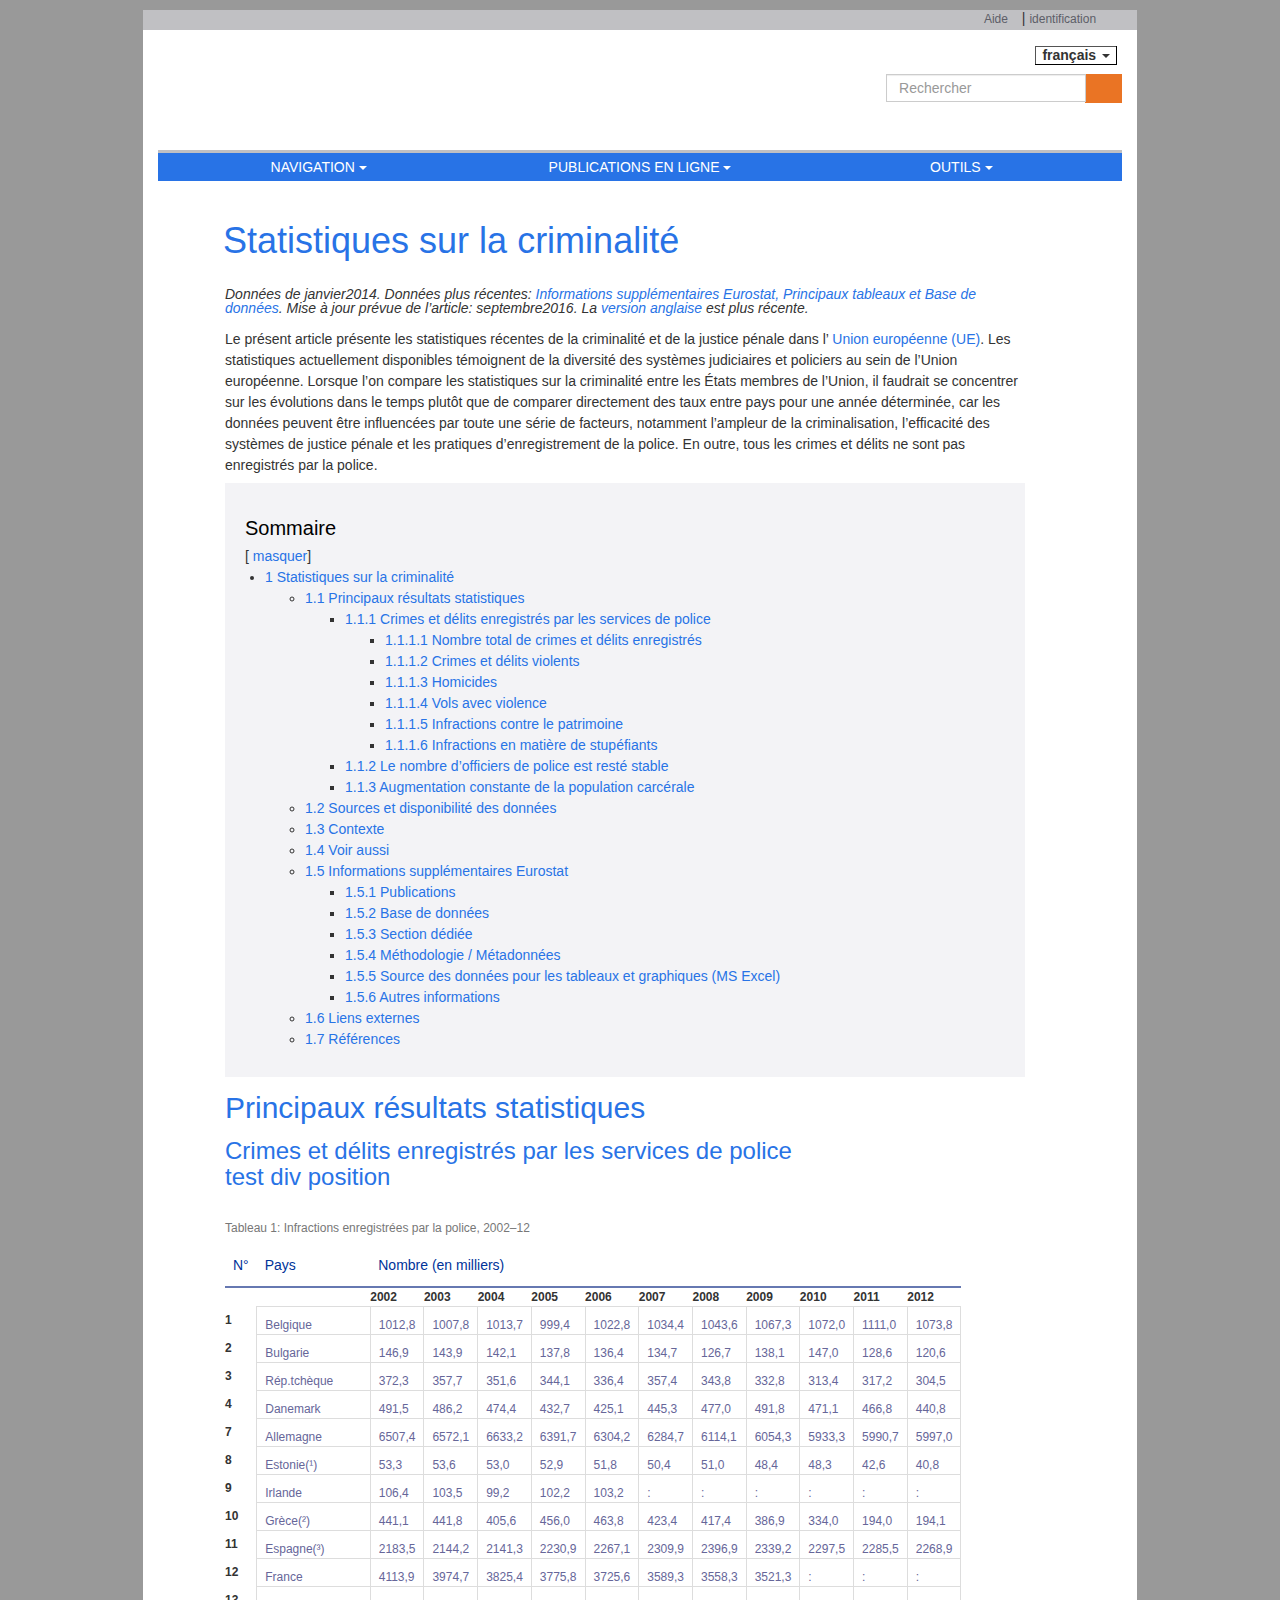
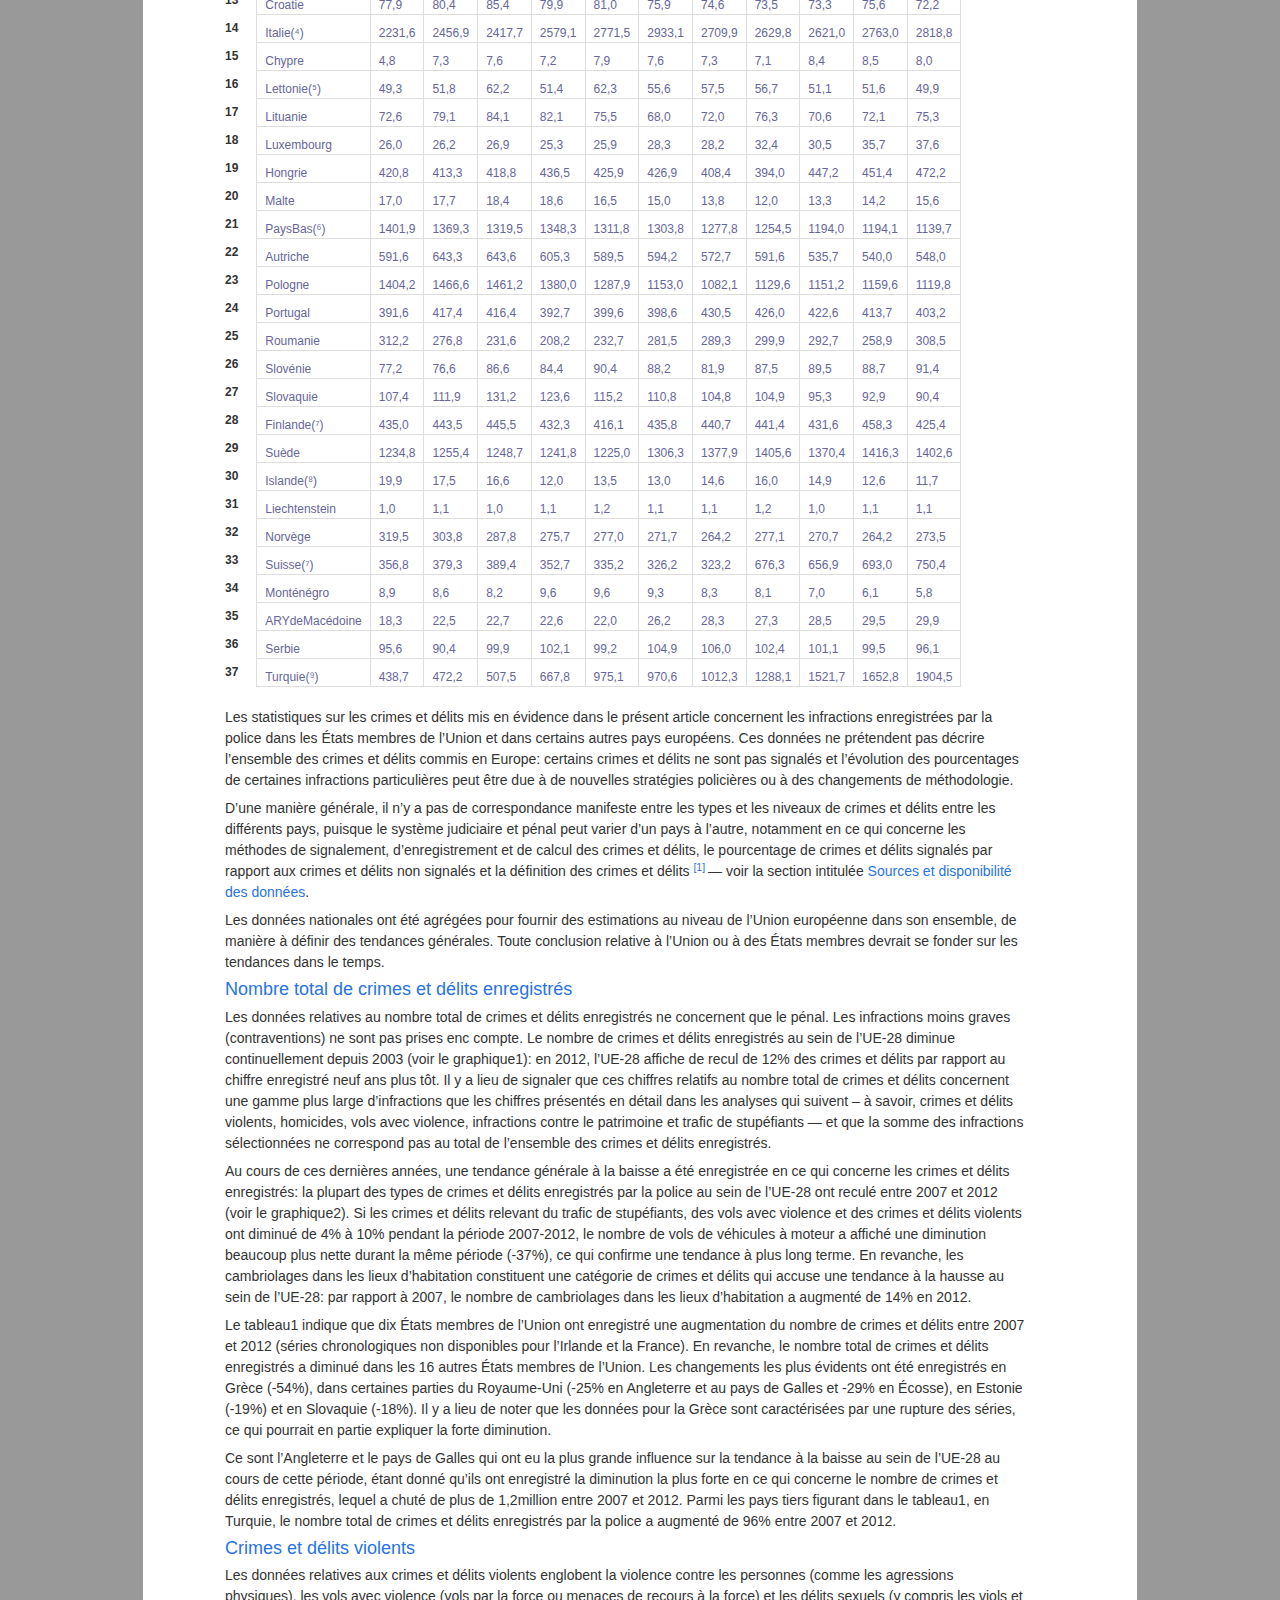
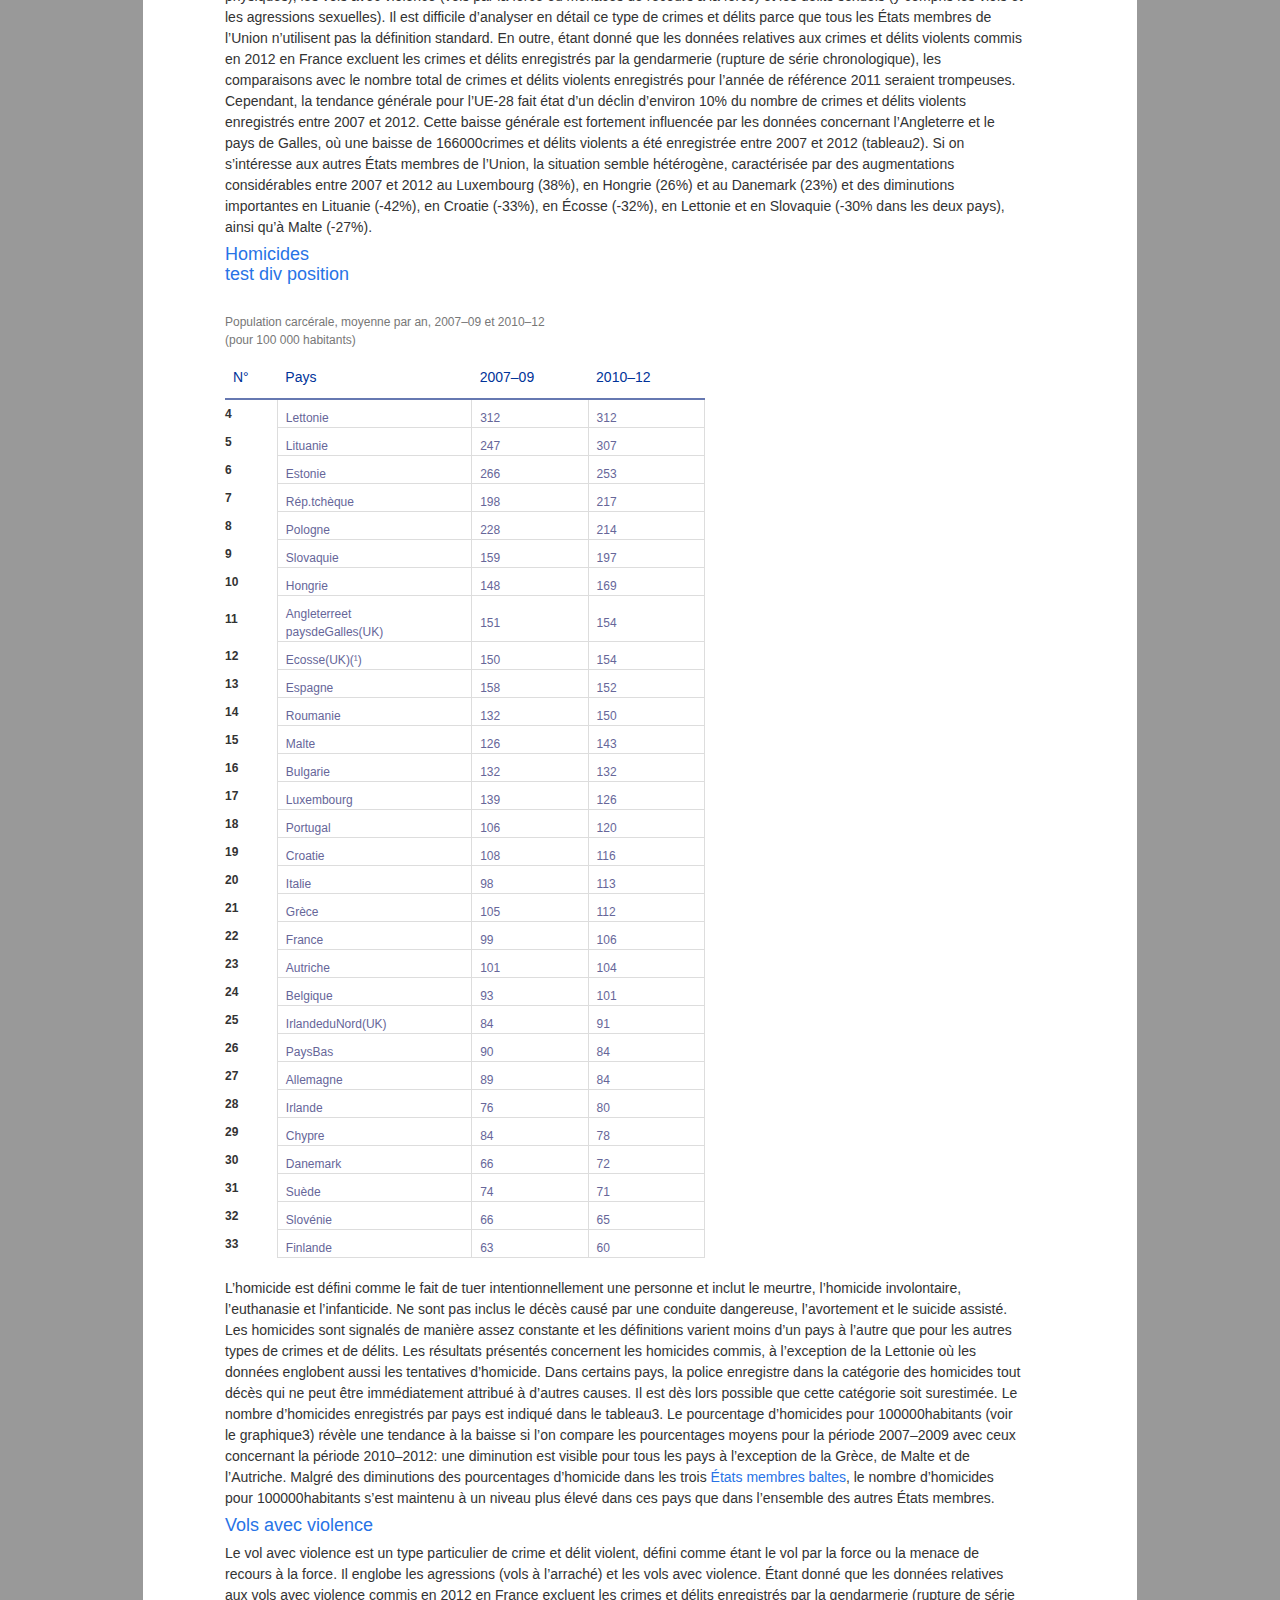
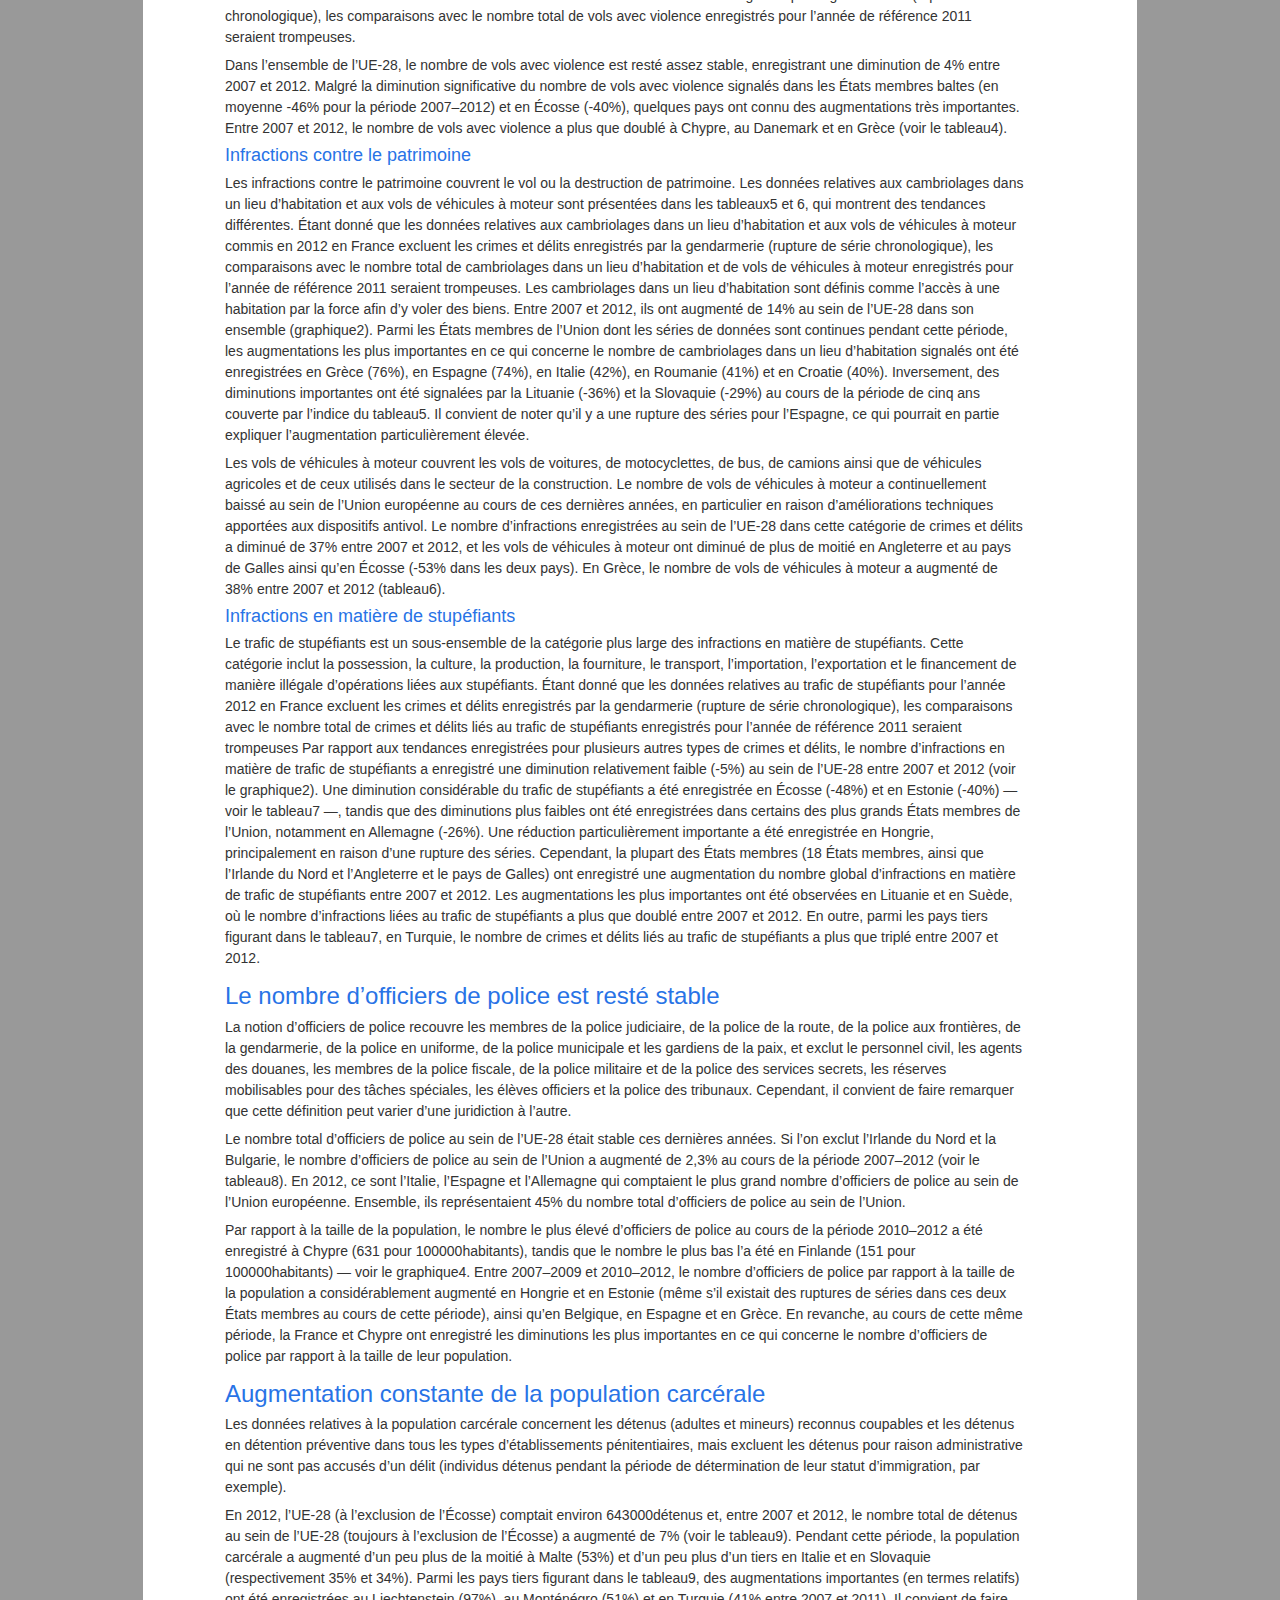
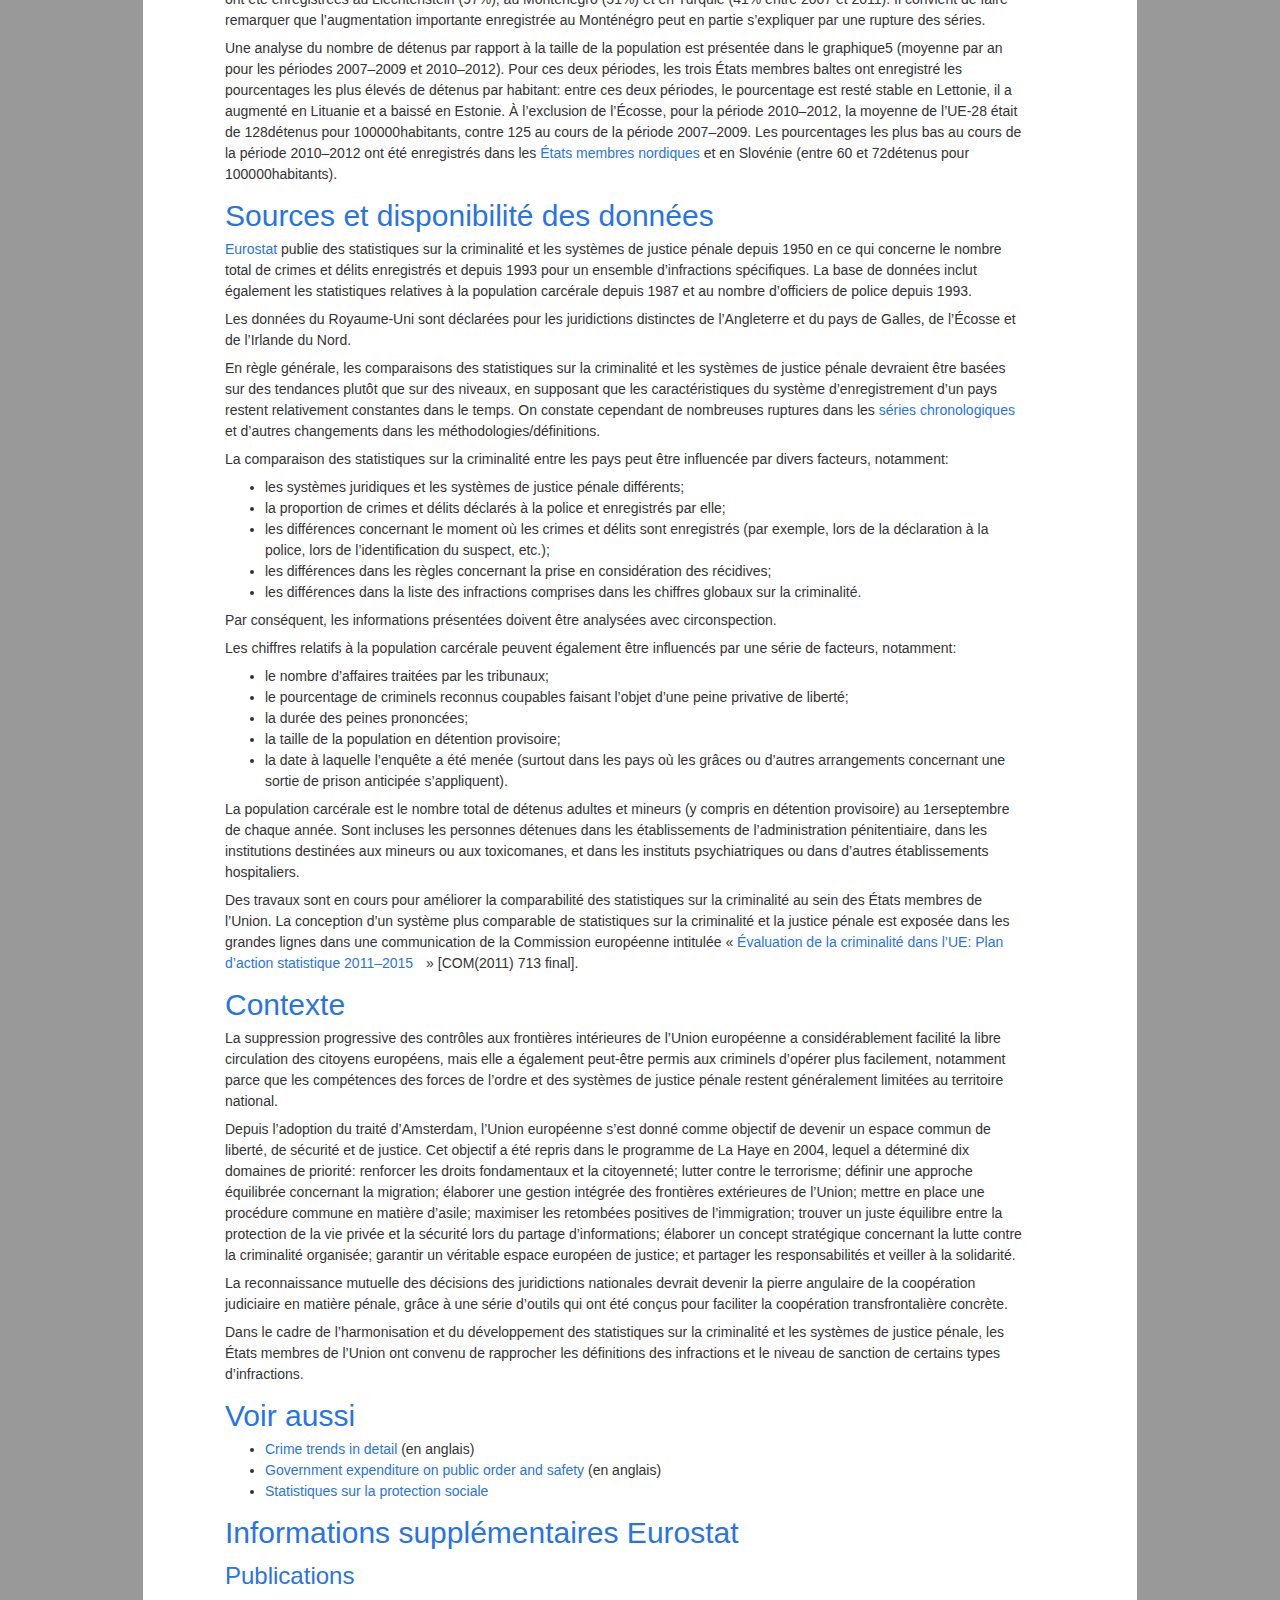
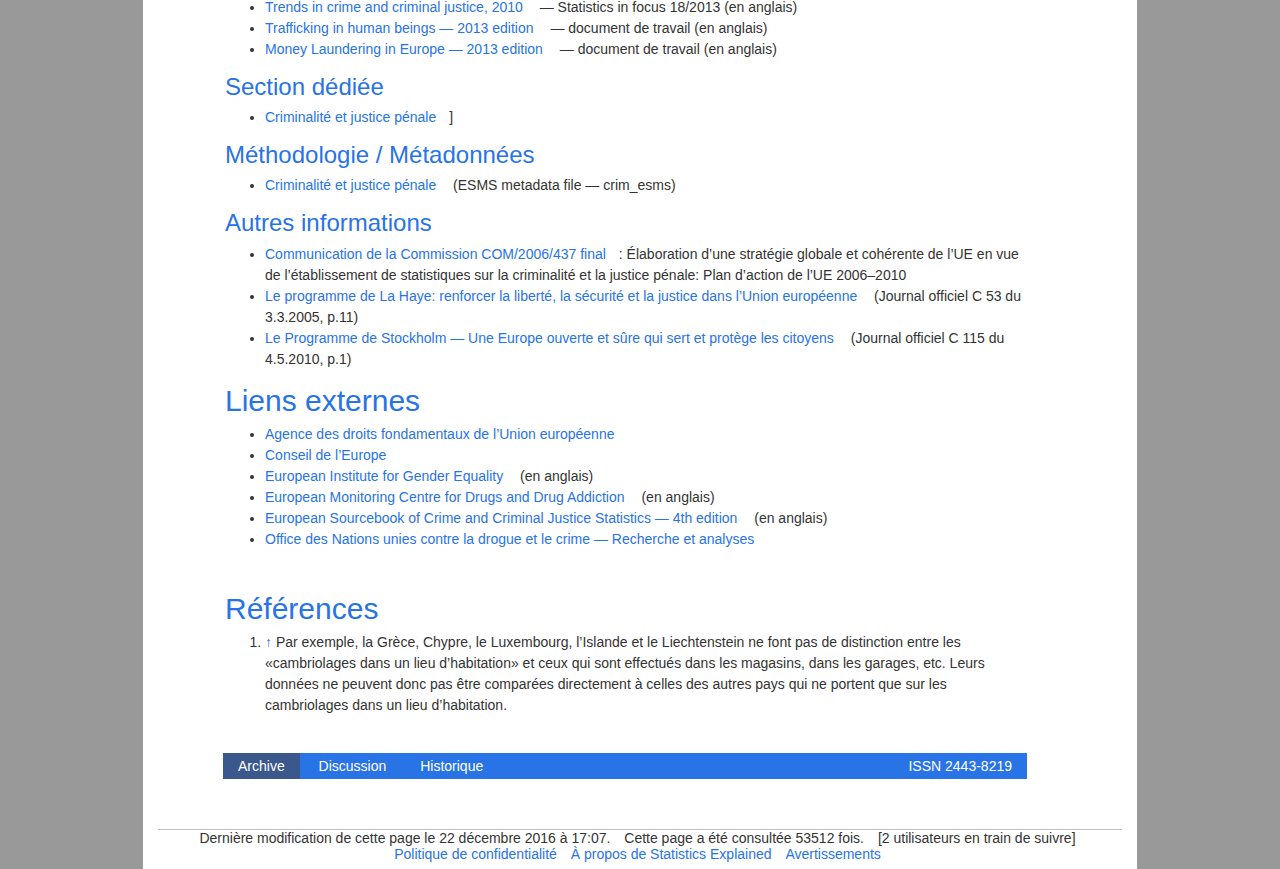
==== commit 8a3ea554: "insert text into DOM" ====
--- a/javascript-challenge-solo/challenge-js-files/index.html
+++ b/javascript-challenge-solo/challenge-js-files/index.html
@@ -2161,6 +2161,54 @@
 
     <!--END PAGE-->
   </div>
+  <script>
+    //DOM insertion
+    let tab1=document.createElement("DIV");
+    let tab2=document.createElement("DIV");
+    document.getElementById("Crimes_et_d.C3.A9lits_enregistr.C3.A9s_par_les_services_de_police").appendChild(tab1);
+    document.getElementById("Homicides").appendChild(tab2);
+    let testPosition=document.createTextNode("test div position");
+    let testPosition2=document.createTextNode("test div position");
+    tab1.appendChild(testPosition);
+    tab2.appendChild(testPosition2);
+
+
+    //AJAX request
+    function makeAjaxCall (methodtype, url){
+    var promiseObj=new Promise(function(resolve,reject){
+        
+        let xhr=new XMLHttpRequest;
+        xhr.open(methodtype,url,true);
+        xhr.send();
+   
+        xhr.onreadystatechange=function(){
+            if (xhr.readyState===4){                  //checks the state of the request. 4 means its been treated
+                console.log('State is 4');                
+                if (xhr.status===200){                // checks the status. 200 means OK (as opposed to 404).
+                    var resp=xhr.responseText;        // store the response in a var  
+                    var respJSON=JSON.parse(resp);     // convert the text response into JSON
+                    console.log(xhr.responseText);  
+                    resolve(respJSON);                 // the JSON converted response will be called if the promise resolves 
+                }
+                else {
+                    console.log("status failure")
+                    reject(xhr.status);                // the status will be called if the promise is rejected
+                }
+                
+            }
+            else {
+                console.log("xhr processing going on");      // if readystate !=4 it means the request isn't done processing. The promise can't be resolved or rejected yet.
+            }
+        }
+    });
+    return promiseObj;
+};
+createTab=(data)=> {console.log(data)}
+errorHandler=(error)=>{
+    console.log("failed with "+error);
+}
+makeAjaxCall('GET','https://canvasjs.com/services/data/datapoints.php').then(createTab, errorHandler);
+  </script>
 </body>
 
 </html>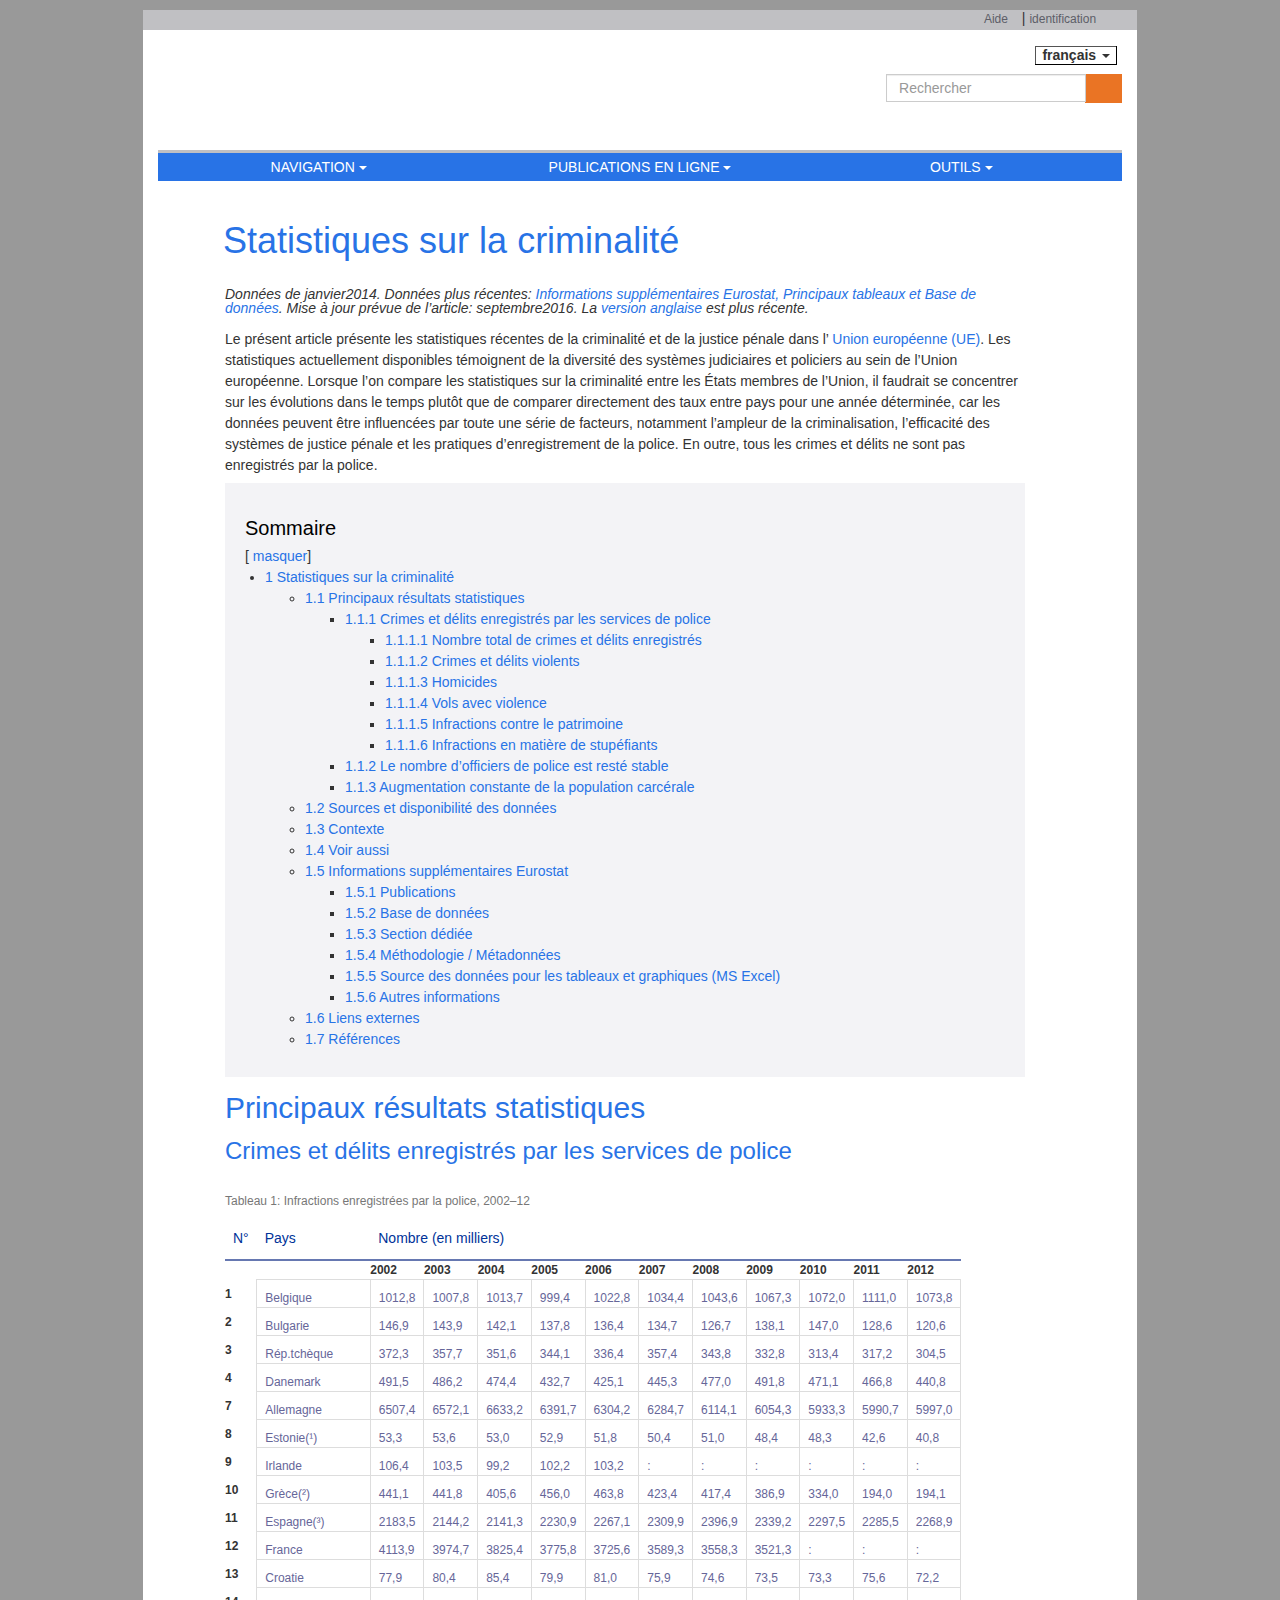
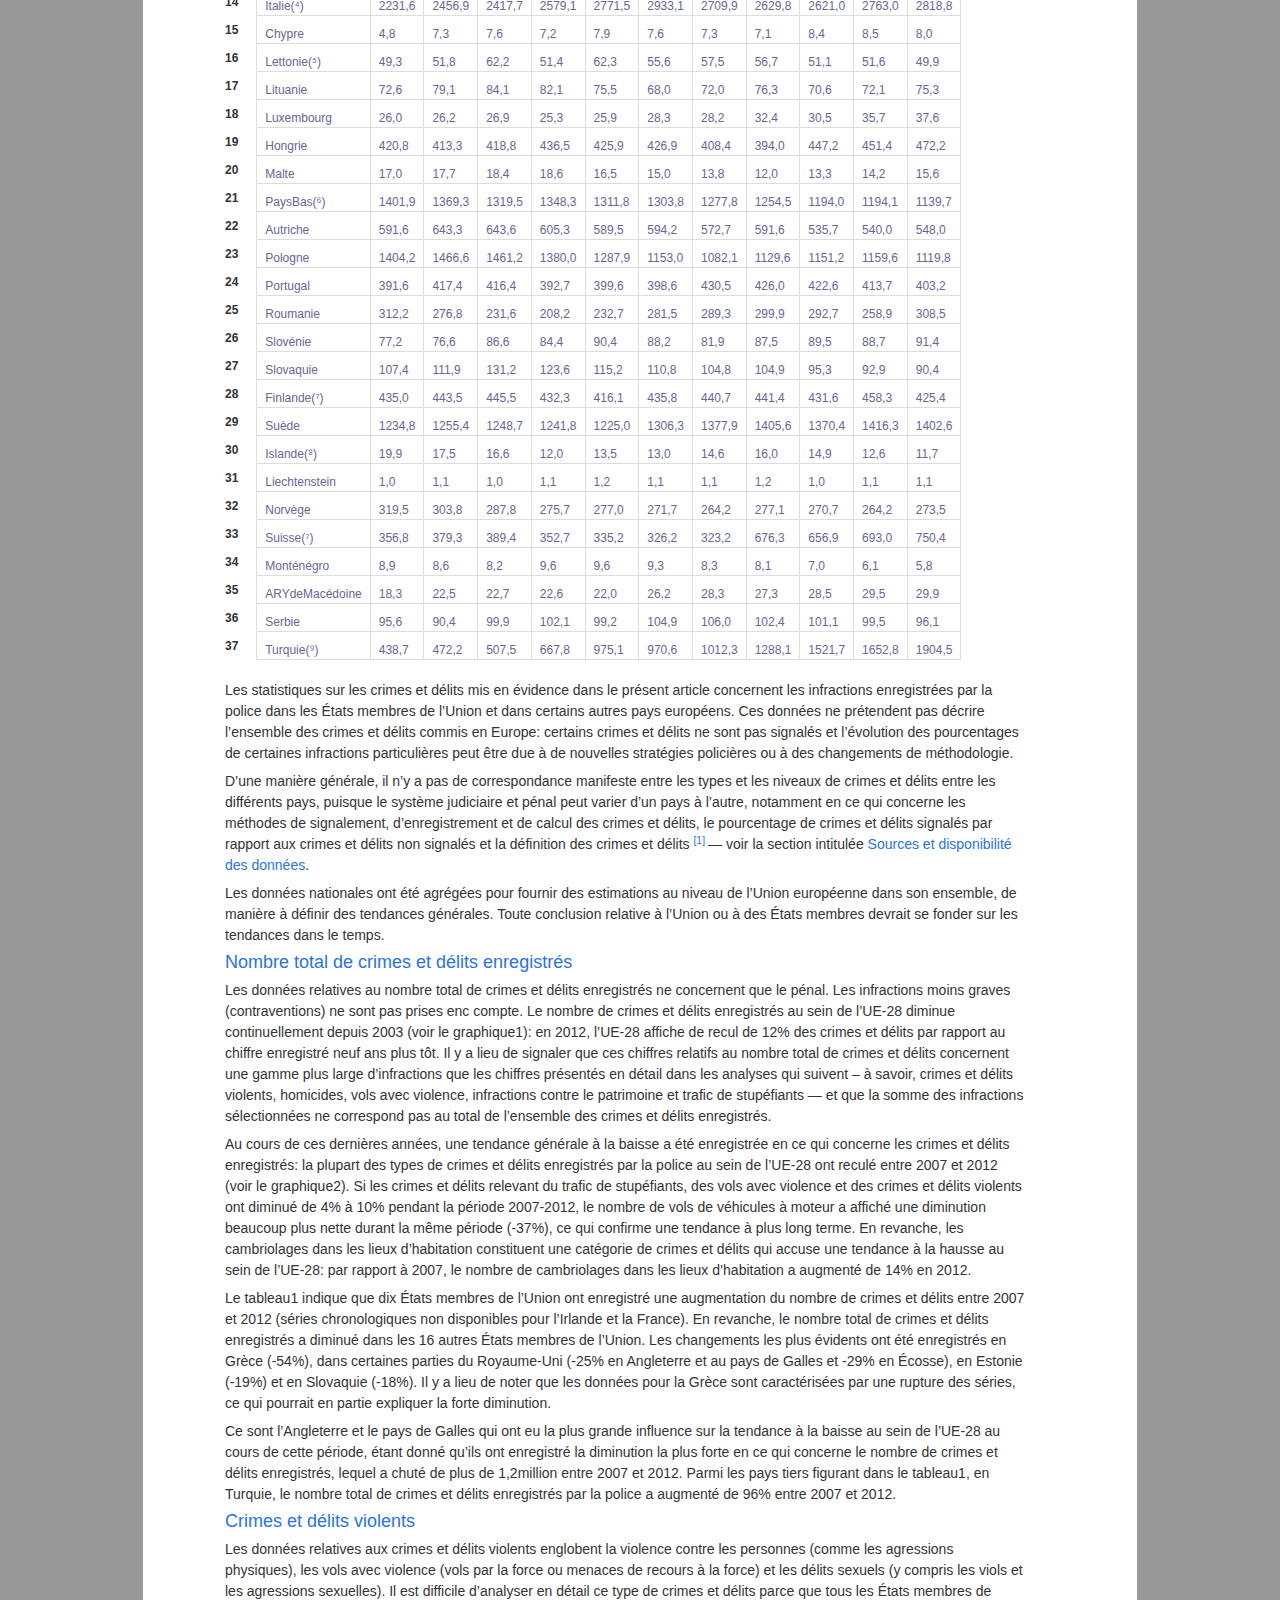
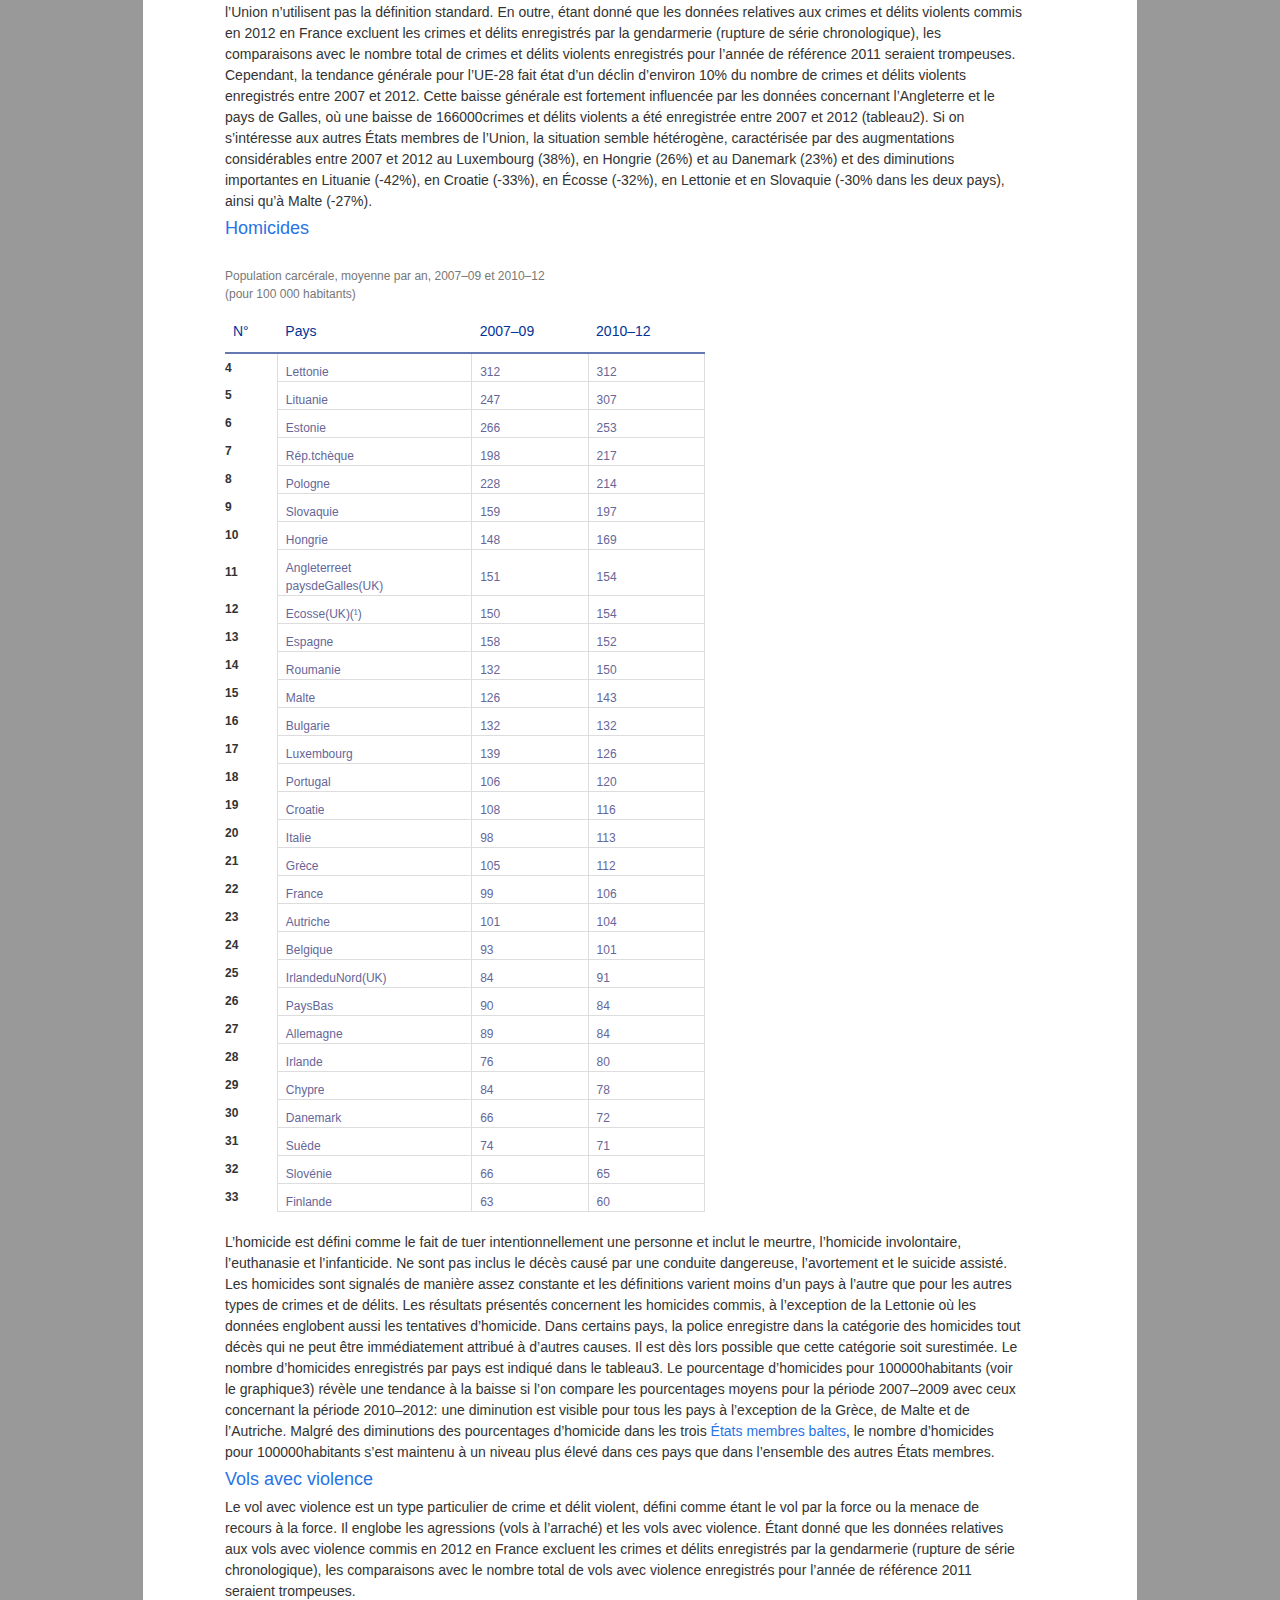
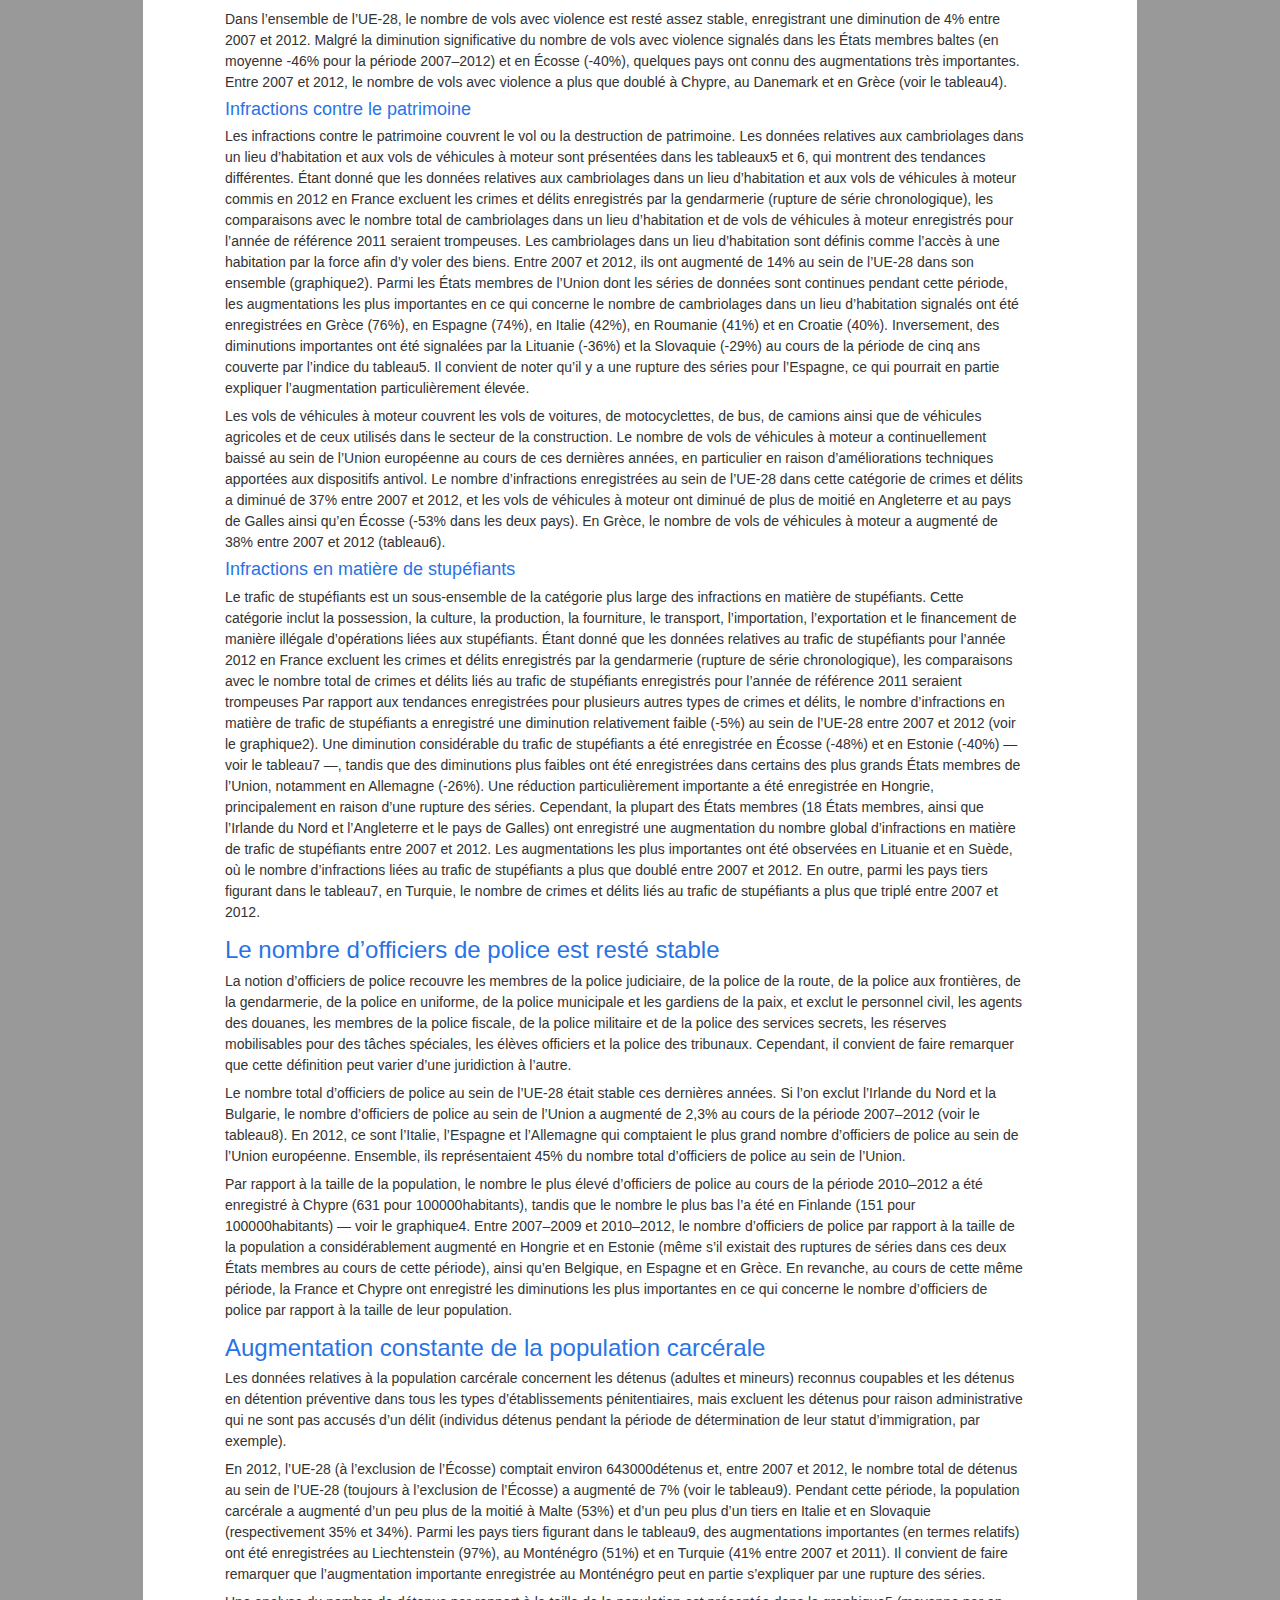
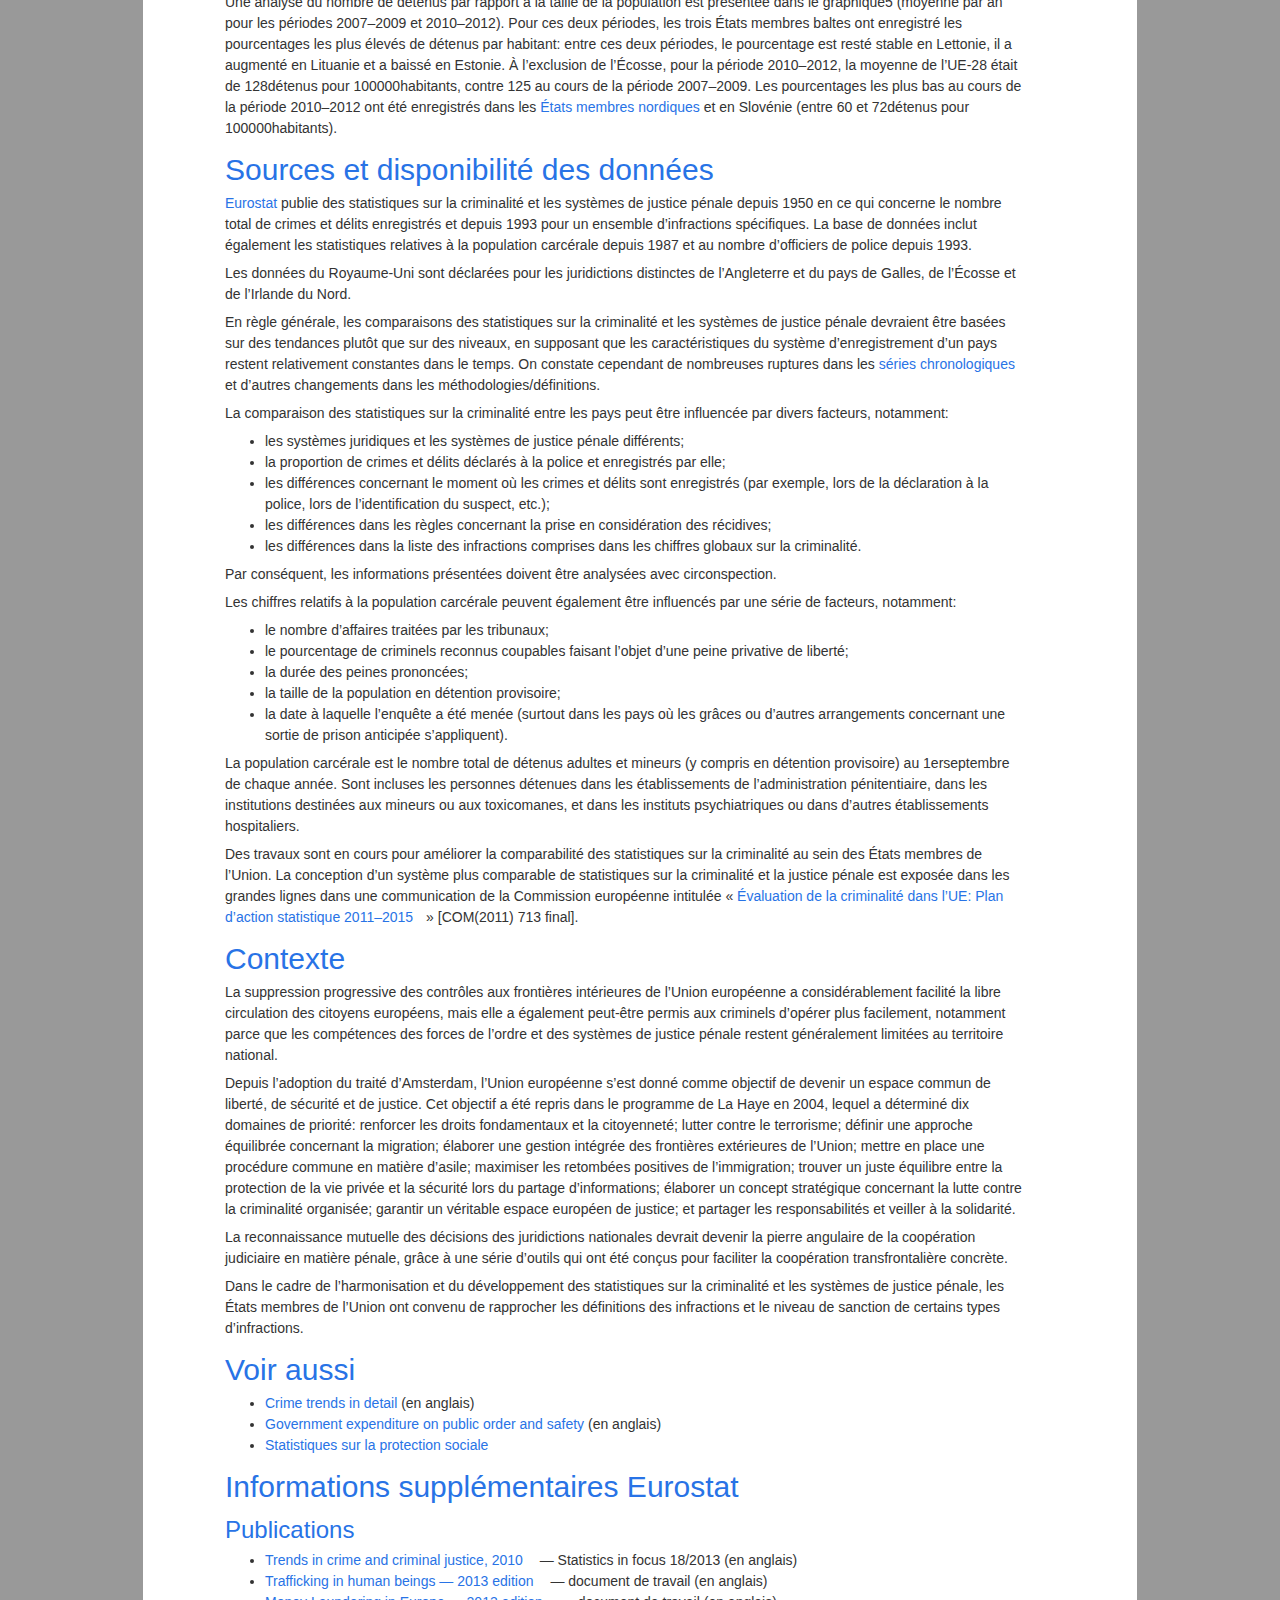
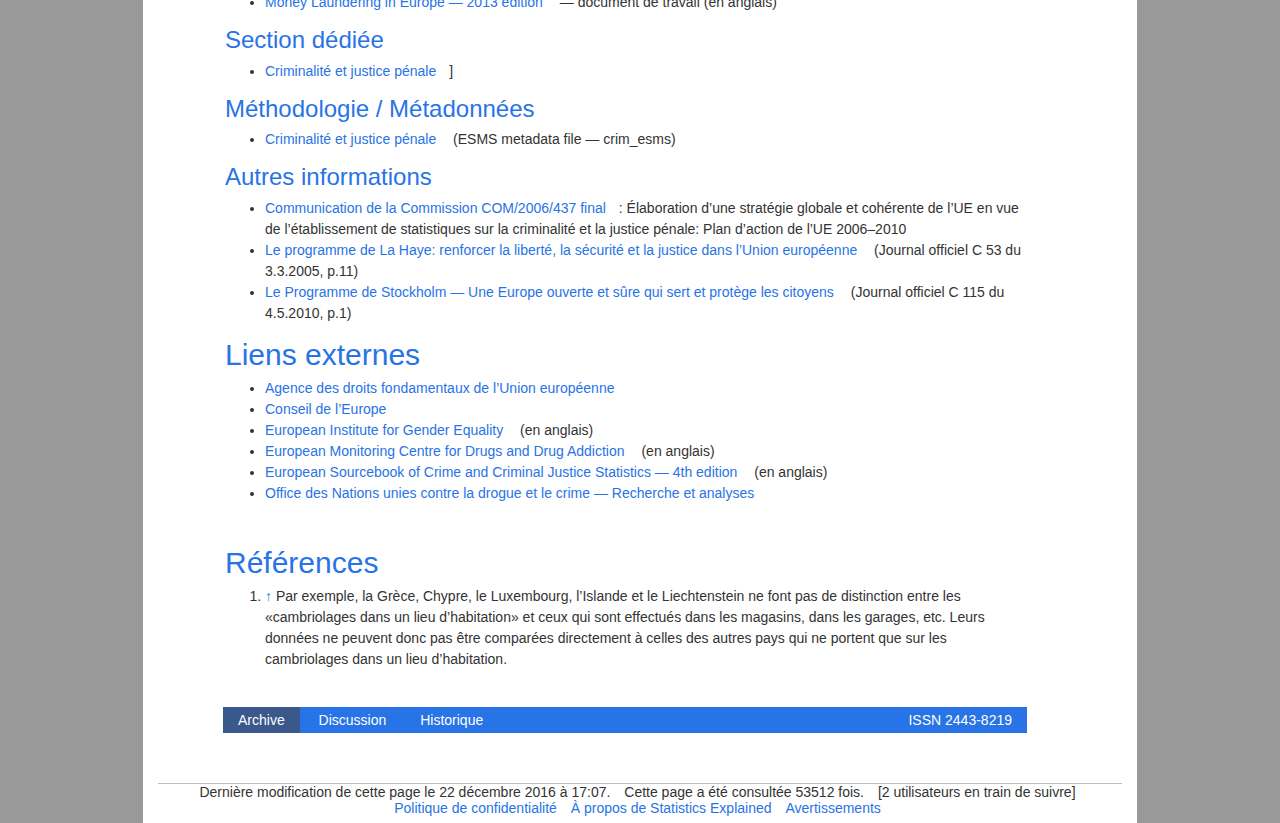
==== commit 8b989887: "add tab with d3 GET problem" ====
--- a/javascript-challenge-solo/challenge-js-files/index.html
+++ b/javascript-challenge-solo/challenge-js-files/index.html
@@ -2161,18 +2161,43 @@
 
     <!--END PAGE-->
   </div>
+  <!--Add Dimple/D3-->
+  <script src="./assets/d3/d3.js"></script>
+  <script src="http://dimplejs.org/dist/dimple.v2.3.0.min.js"></script>
   <script>
     //DOM insertion
     let tab1=document.createElement("DIV");
     let tab2=document.createElement("DIV");
+    let script1=document.createElement("SCRIPT");
+    let script2=document.createElement("SCRIPT");
     document.getElementById("Crimes_et_d.C3.A9lits_enregistr.C3.A9s_par_les_services_de_police").appendChild(tab1);
     document.getElementById("Homicides").appendChild(tab2);
-    let testPosition=document.createTextNode("test div position");
-    let testPosition2=document.createTextNode("test div position");
-    tab1.appendChild(testPosition);
-    tab2.appendChild(testPosition2);
-
-
+    tab1.setAttribute("id","chartContainer1");
+    tab1.appendChild(script1);
+    tab2.appendChild(script2);
+
+    //HTML chart 1
+    let chart1=function(){
+   
+      var svg = dimple.newSvg("#chartContainer1", 590, 400);
+      d3.tsv("/data/example_data.tsv", function (data) {
+      data = dimple.filterData(data, "Owner", ["Aperture", "Black Mesa"])
+      var myChart = new dimple.chart(svg, data);
+      myChart.setBounds(60, 30, 505, 305);
+      var x = myChart.addCategoryAxis("x", "Month");
+      x.addOrderRule("Date");
+      myChart.addMeasureAxis("y", "Unit Sales");
+      myChart.addSeries("Channel", dimple.plot.line);
+      myChart.addLegend(60, 10, 500, 20, "right");
+      myChart.draw();
+      })
+      }
+      
+      
+      console.log(chart1());
+     
+      script1.innerHTML=chart1();
+   
     //AJAX request
     function makeAjaxCall (methodtype, url){
     var promiseObj=new Promise(function(resolve,reject){
@@ -2207,7 +2232,7 @@
 errorHandler=(error)=>{
     console.log("failed with "+error);
 }
-makeAjaxCall('GET','https://canvasjs.com/services/data/datapoints.php').then(createTab, errorHandler);
+makeAjaxCall('GET','https://inside.becode.org/api/v1/data/random.json').then(createTab, errorHandler);
   </script>
 </body>
 
